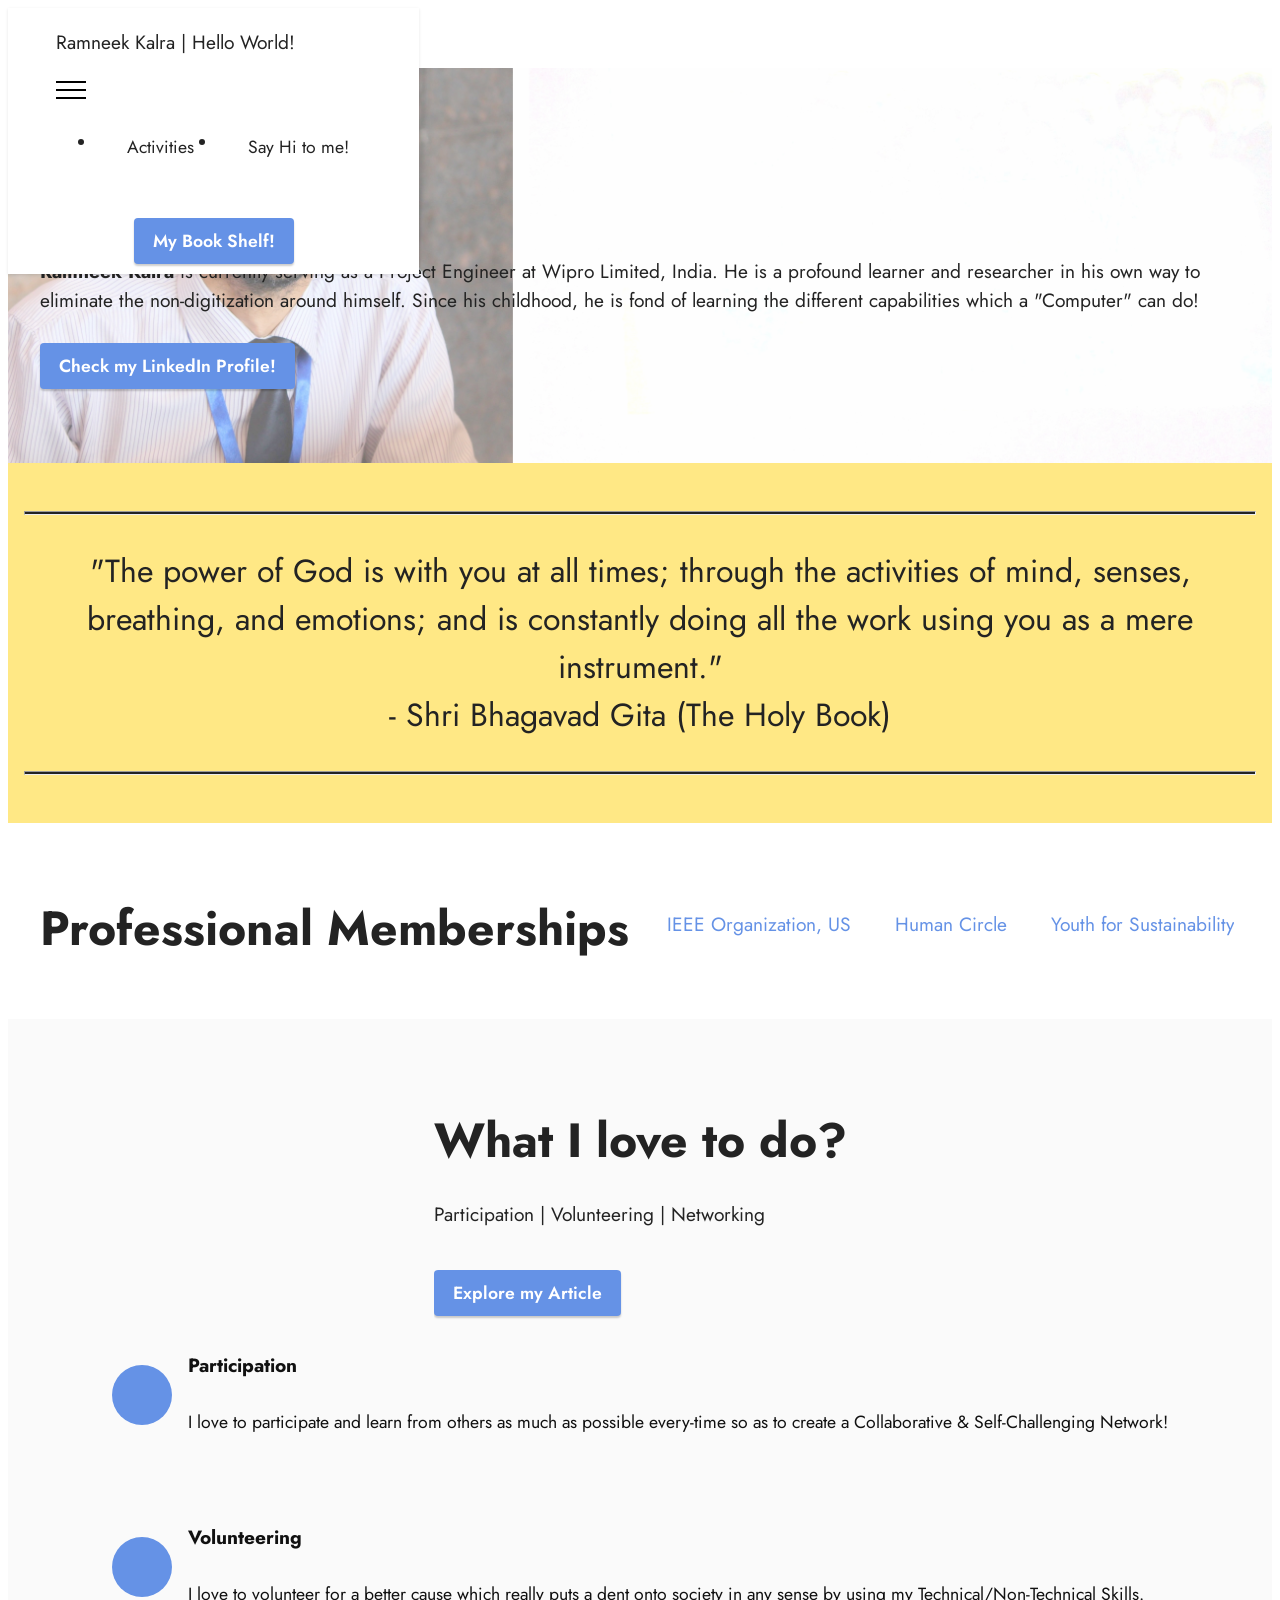
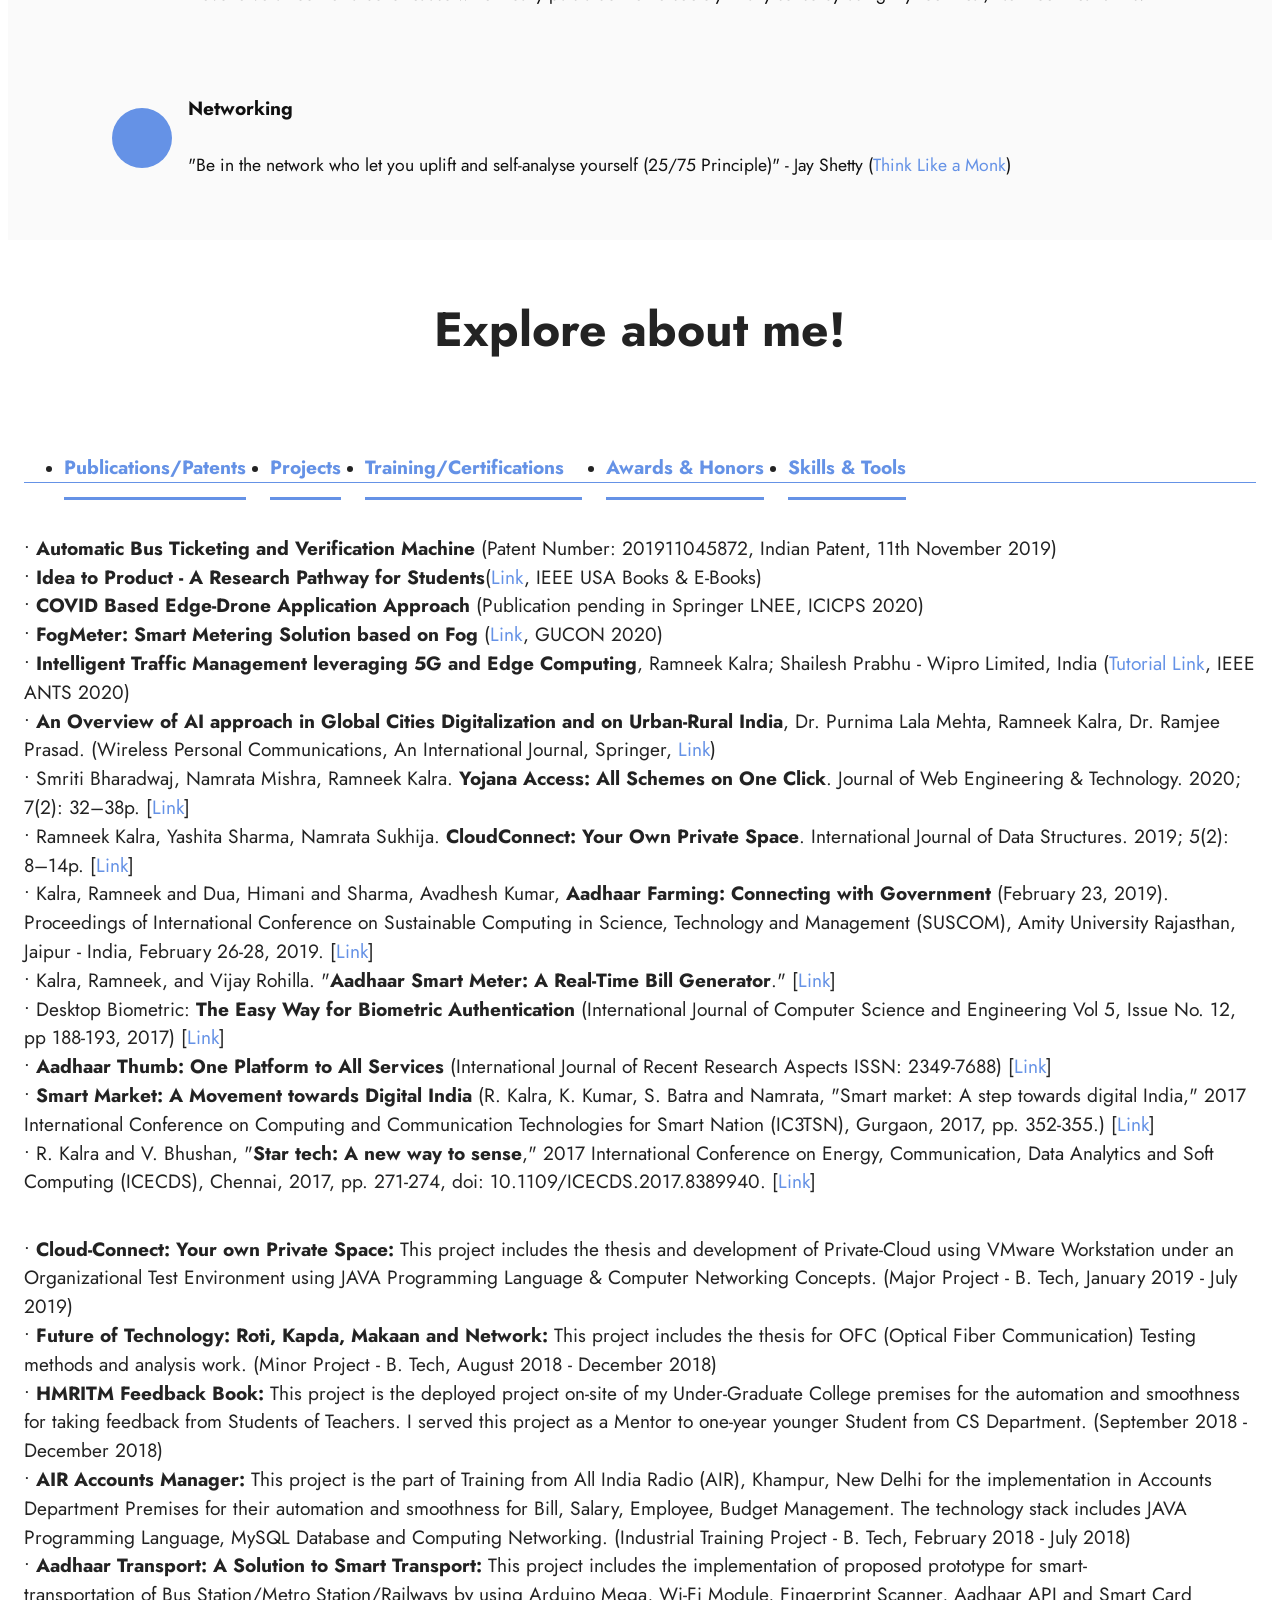
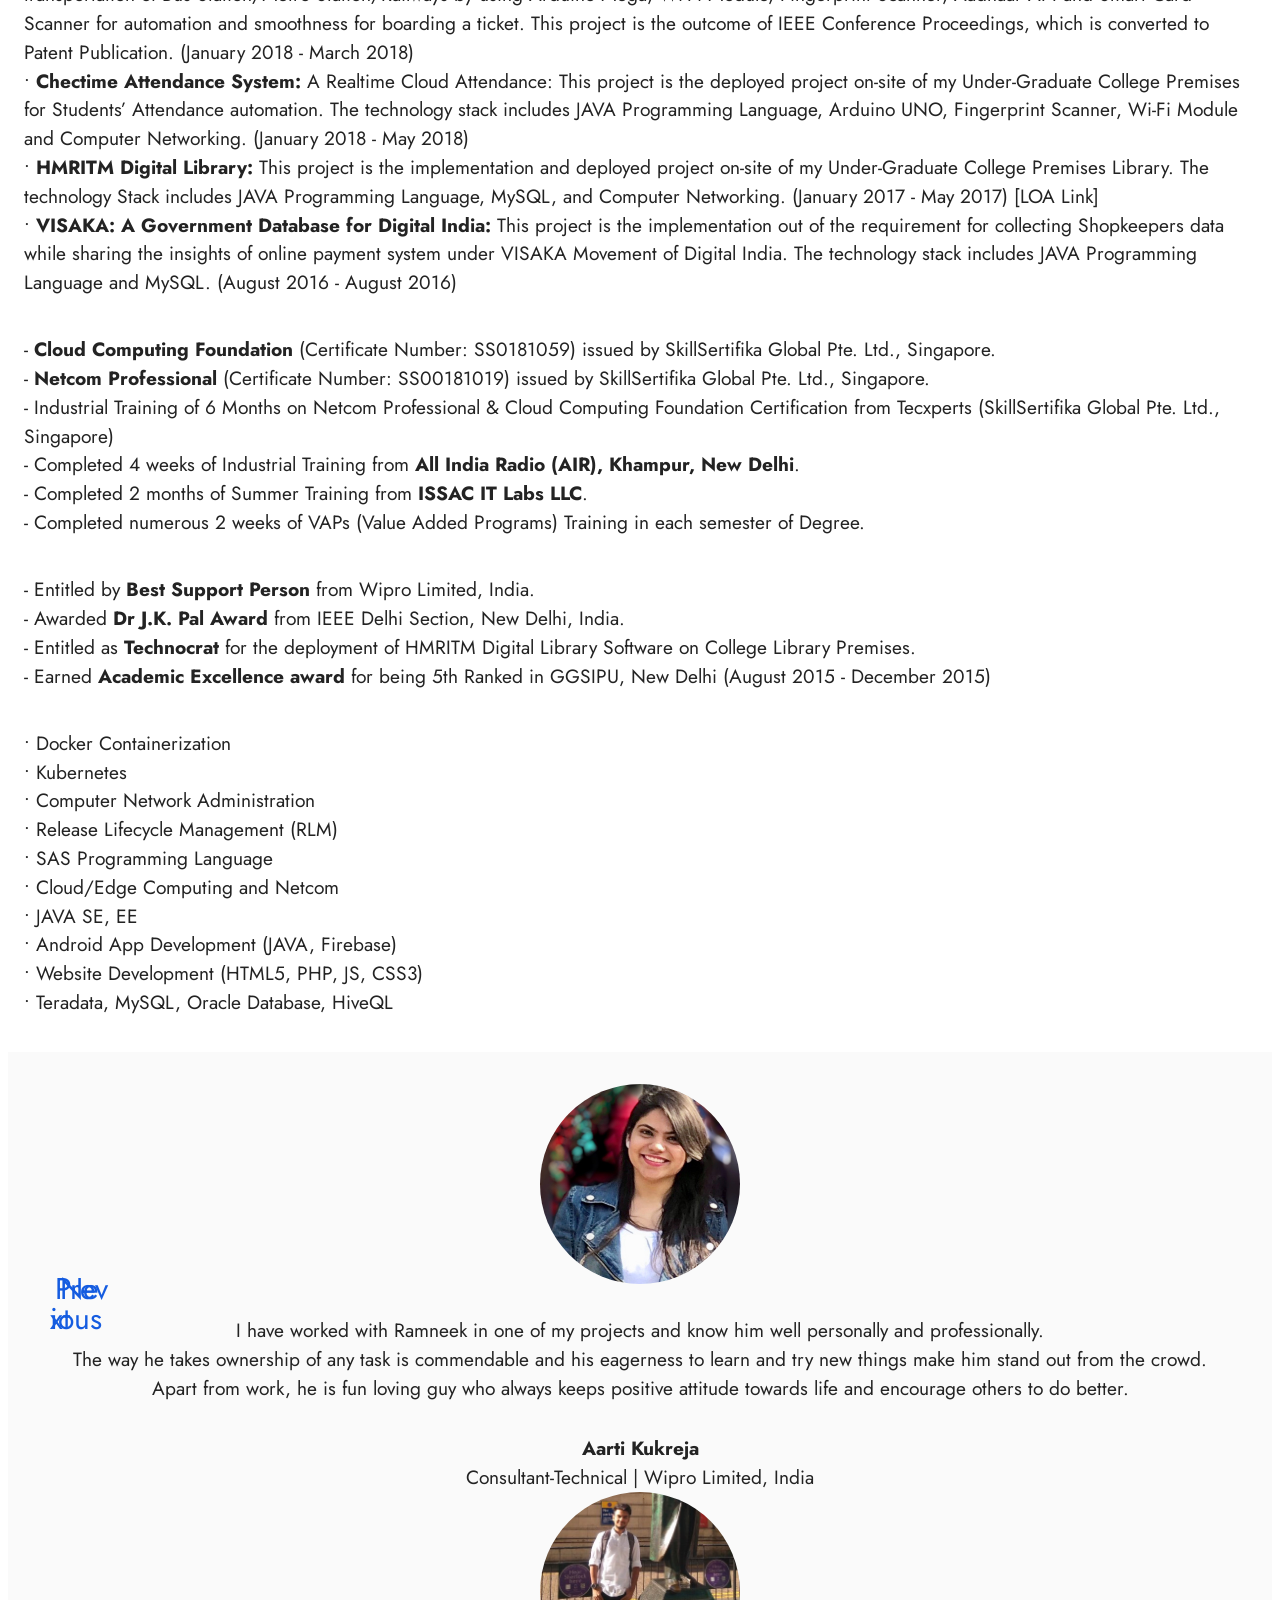
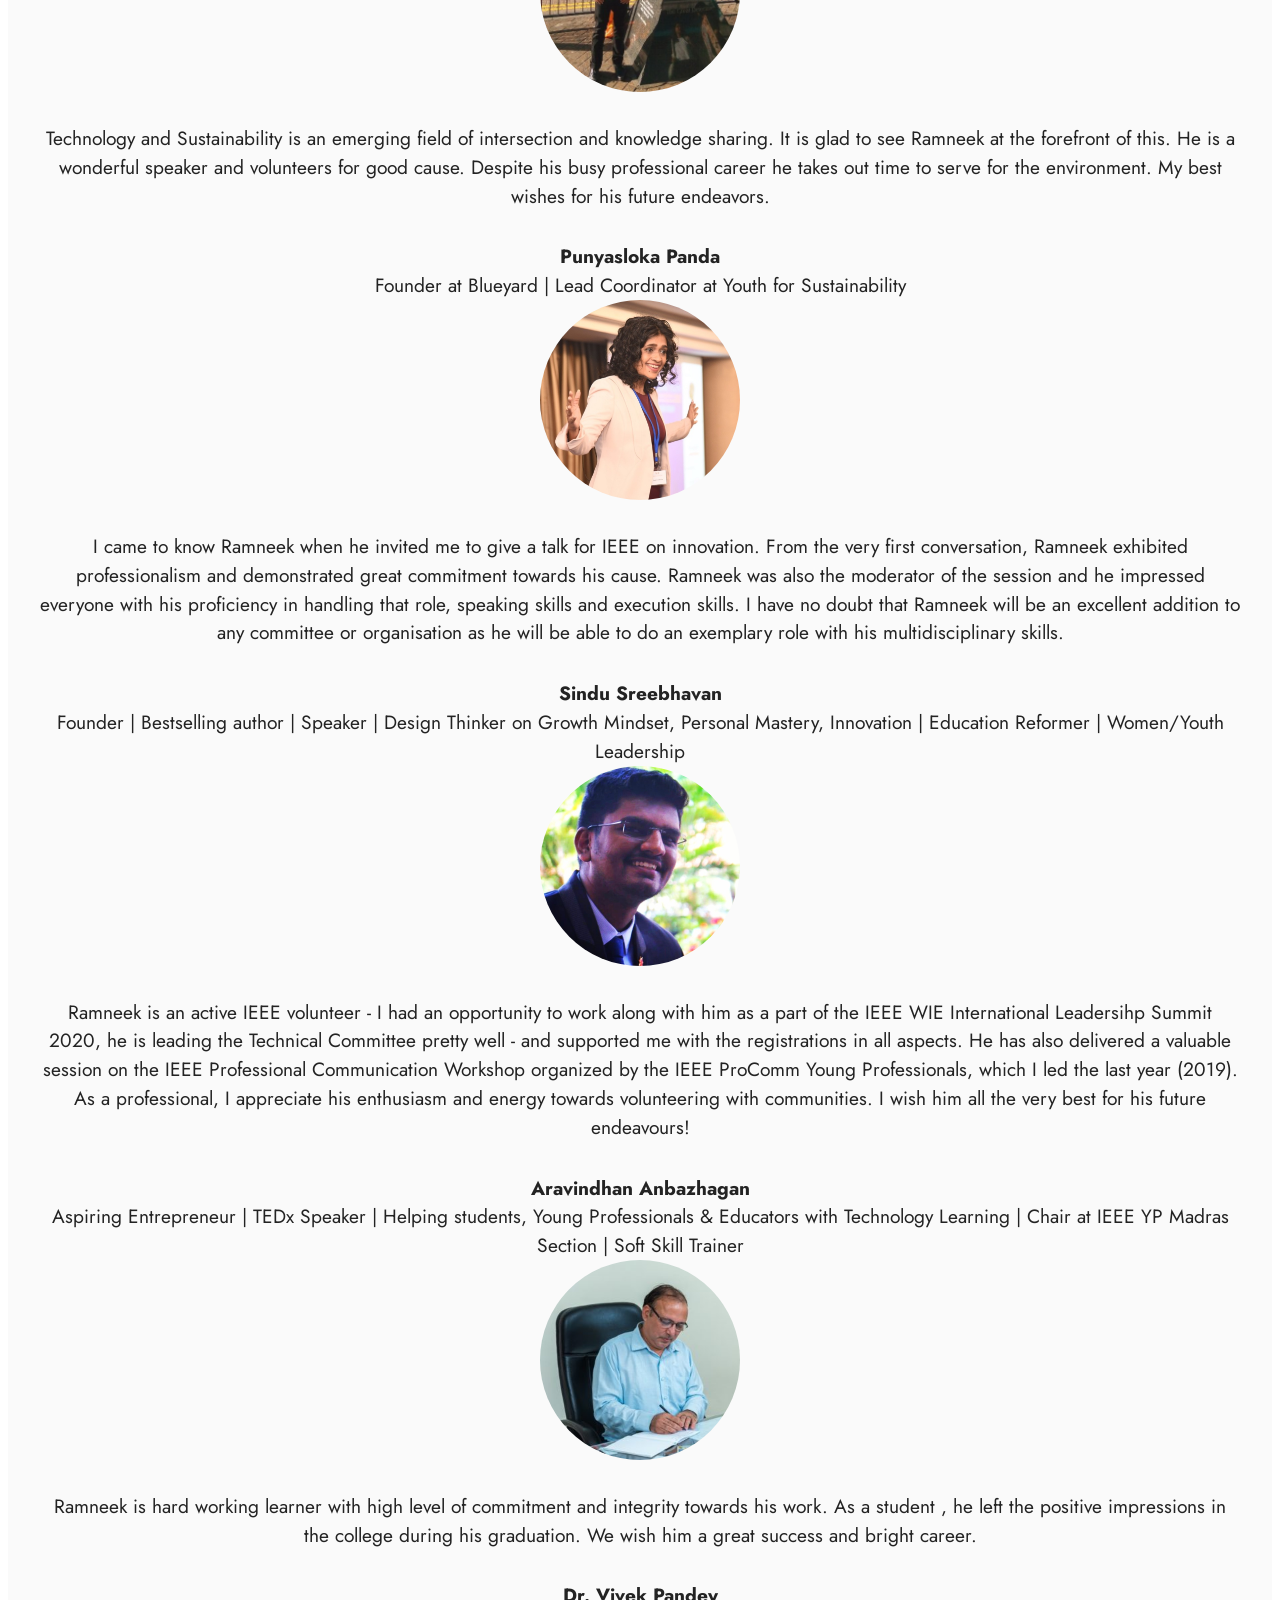
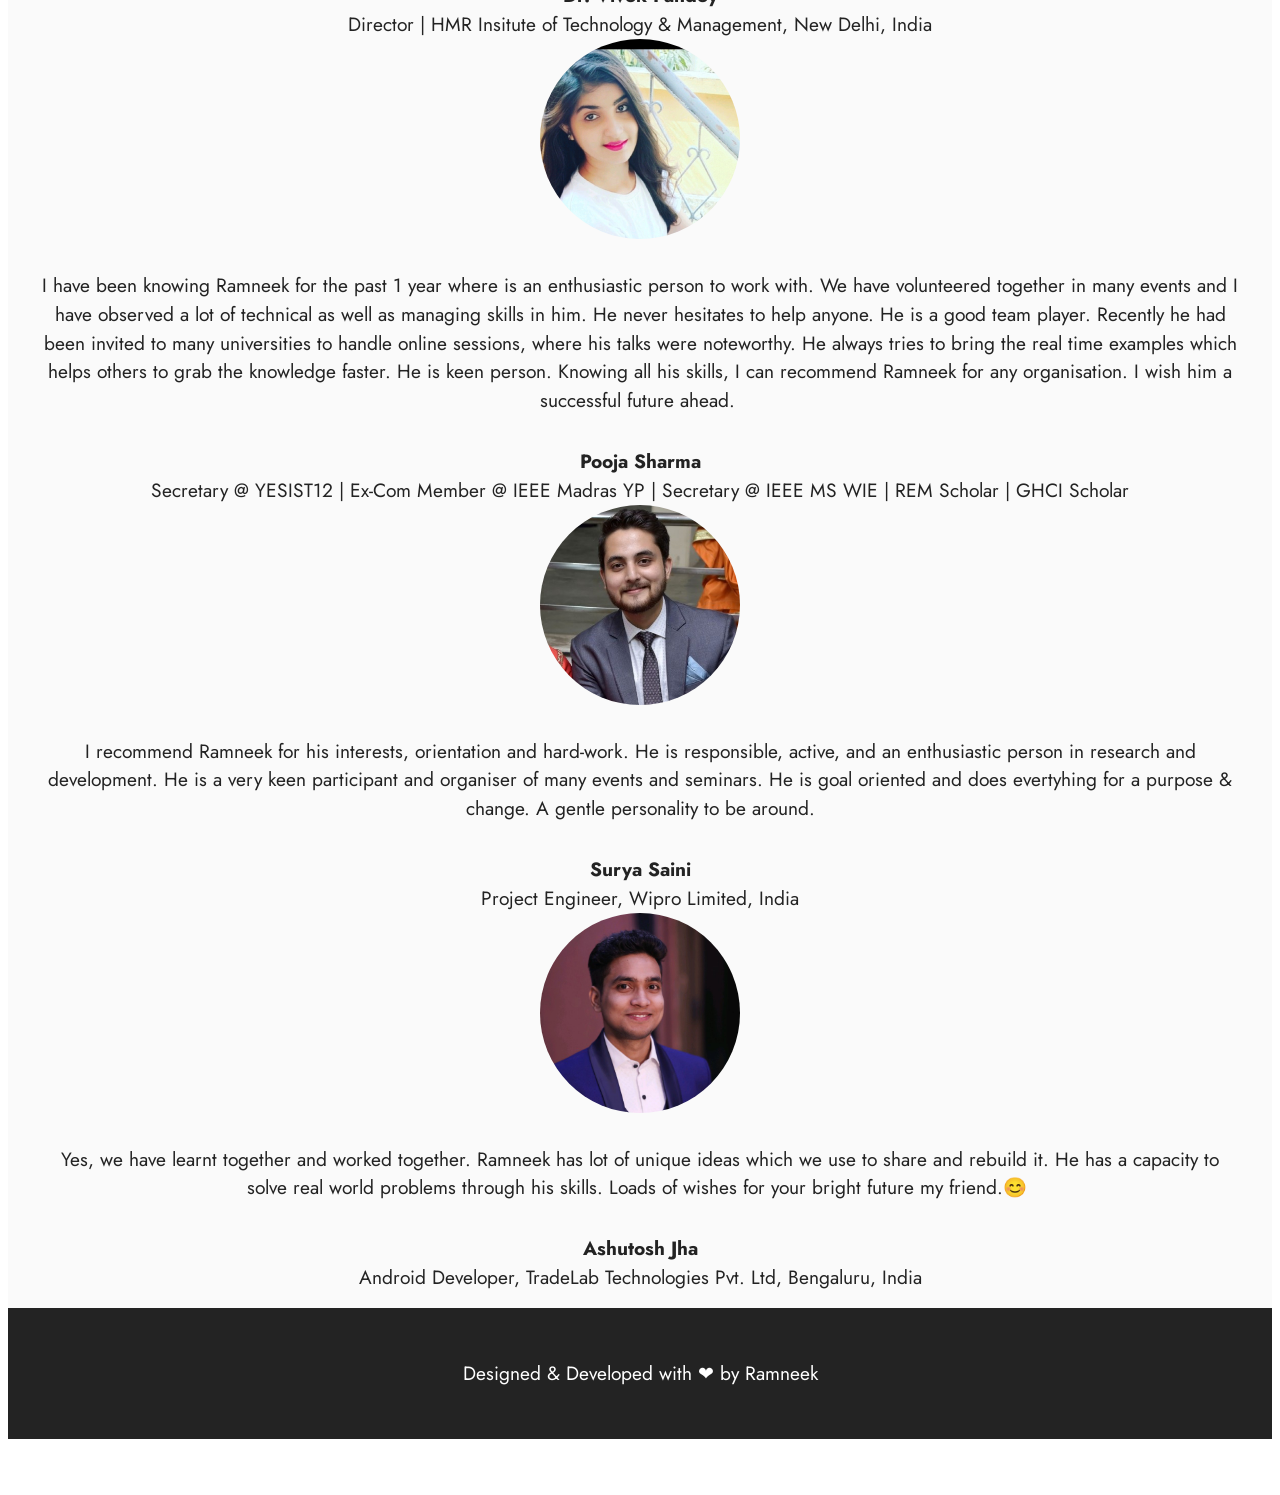
==== index.html @ 6b4801e0 "Update index.html" ====
<!DOCTYPE html>
<html  >
<head>
  
  <meta charset="UTF-8">
  <meta http-equiv="X-UA-Compatible" content="IE=edge">
  <meta name="viewport" content="width=device-width, initial-scale=1, minimum-scale=1">
  <meta name="description" content="">
  <meta name="google-site-verification" content="-KyfnkxHYBSArJayDMuJ28Iy94hym5pFgGaiD1J3RGA" />
  
  <title>Home | Ramneek Kalra</title>
  <link rel="stylesheet" href="assets/web/assets/mobirise-icons2/mobirise2.css">
  <link rel="stylesheet" href="assets/web/assets/mobirise-icons-bold/mobirise-icons-bold.css">
  <link rel="stylesheet" href="assets/tether/tether.min.css">
  <link rel="stylesheet" href="assets/bootstrap/css/bootstrap.min.css">
  <link rel="stylesheet" href="assets/bootstrap/css/bootstrap-grid.min.css">
  <link rel="stylesheet" href="assets/bootstrap/css/bootstrap-reboot.min.css">
  <link rel="stylesheet" href="assets/dropdown/css/style.css">
  <link rel="stylesheet" href="assets/socicon/css/styles.css">
  <link rel="stylesheet" href="assets/theme/css/style.css">
  <link rel="preload" as="style" href="assets/mobirise/css/mbr-additional.css">
  <link rel="stylesheet" href="assets/mobirise/css/mbr-additional.css" type="text/css">
<script async src="https://www.googletagmanager.com/gtag/js?id=UA-88380157-2"></script>
<script>
  window.dataLayer = window.dataLayer || [];
  function gtag(){dataLayer.push(arguments);}
  gtag('js', new Date());

  gtag('config', 'UA-88380157-2');
</script>
  </head>
  <script type="application/ld+json">
    {
        "@context": "http://schema.org",
        "@type": "Organization",
        "name": "Home | Ramneek Kalra",
        "startDate": "2020-12-01",
        "logo": "",
        "url": "https://ramneek-kalra.github.io/ramneek-kalra/",
        "location": {
            "@type": "Place",
            "name": "Sonipat, Haryana",
            "address": {
                "@type": "PostalAddress",
                "streetAddress": "Sonipat",
                "addressLocality": "Sonipat",
                "postalCode": "131001",  
                "addressCountry": "IN"
            }
        },
        "image": [""],
        "description": "Hello World! This is my personal website which provides you my whole profile details. Explore now.",
        "endDate": ""
    }
    </script>

    <script type="application/ld+json">
        {
            "@context": "http://schema.org",
            "@type": "WebSite",
            "name": "Ramneek Kalra",
            "url": "https://ramneek-kalra.github.io/ramneek-kalra/",
            "potentialAction": {
                "@type": "SearchAction",
                "target": "https://ramneek-kalra.github.io/ramneek-kalra/s/results?q={search_term_string}",
                "query-input": "required name=search_term_string"
            }
        }
    </script>

    <script type="application/ld+json">
    {
        "@context": "http://schema.org",
        "@type": "BreadcrumbList",
        "itemListElement": 
        [
            {
                "@type": "ListItem",
                "position": 1,
                "item": {
                    "@id": "https://ramneek-kalra.github.io/ramneek-kalra/",
                    "name": "Home | Ramneek Kalra"
                }
            }
            }
        ]
    }
    </script>


    
    <meta property="og:title" content="Home | Ramneek Kalra">
    <meta property="og:url" content="https://ramneek-kalra.github.io/ramneek-kalra/">
    <meta property="og:image:width" content="1200">
    <meta property="og:image:height" content="675">
    <meta property="og:locale" content="en">
<body oncontextmenu="return false;" onload="typeWriter()">
  
  <section class="menu menu2 cid-sdXJYPYBCK" once="menu" id="menu2-0">
    <nav class="navbar navbar-dropdown navbar-fixed-top navbar-expand-lg">
        <div class="container-fluid">
            <div class="navbar-brand">
                
                <span class="navbar-caption-wrap">
                    <a class="navbar-caption text-black display-7" href="index.html">
                    Ramneek Kalra | Hello World!
                    </a>
                </span>
            </div>
            <button class="navbar-toggler" type="button" data-toggle="collapse" data-target="#navbarSupportedContent" aria-controls="navbarNavAltMarkup" aria-expanded="false" aria-label="Toggle navigation">
                <div class="hamburger">
                    <span></span>
                    <span></span>
                    <span></span>
                    <span></span>
                </div>
            </button>
            <div class="collapse navbar-collapse" id="navbarSupportedContent">
                <ul class="navbar-nav nav-dropdown" data-app-modern-menu="true">
                    <li class="nav-item"><a class="nav-link link text-black text-primary display-4" href="activities.html"><span class="mobi-mbri mobi-mbri-features mbr-iconfont mbr-iconfont-btn"></span>Activities</a>
                    <li class="nav-item">
                        <a class="nav-link link text-black text-primary display-4" href="mailto:ramneek.kalra@ieee.org">
                        <span class="socicon socicon-mail mbr-iconfont mbr-iconfont-btn"></span>Say Hi to me!
                        </a>
                    </li>
                </ul>
                
                <div class="navbar-buttons mbr-section-btn"><a class="btn btn-primary display-4" href="bookShelf.html">
                        My Book Shelf!</a></div>
            </div>
        </div>
    </nav>
</section>

<section class="header1 cid-sdXLLEaqYS mbr-parallax-background" id="header1-1">
    <div class="mbr-overlay" style="opacity: 0.3; background-color: rgb(250, 250, 250);"></div>

    <div class="container-fluid">
        <div class="row justify-content-end">
            <div class="col-12 col-lg-7">
                <h1 class="mbr-section-title mbr-fonts-style mb-3 display-1" id="hello_greet"><strong>Hello World!</strong></h1>
                <p class="mbr-text mbr-fonts-style display-7 text-justify"><strong>
                    Ramneek Kalra</strong> is currently serving as a Project Engineer at Wipro Limited, India. He is a profound learner and researcher in his own way to eliminate the non-digitization around himself. Since his childhood, he is fond of learning the different capabilities which a "Computer" can do!</p>
                <div class="mbr-section-btn mt-3"><a class="btn btn-primary display-4" href="https://www.linkedin.com/in/ramneekkalra/" target="_blank">Check my LinkedIn Profile!</a></div>
            </div>
        </div>
    </div>
</section>

<section class="content6 cid-sdXVRKOoZS" id="content6-5">
    
    <div class="container">
        <div class="row justify-content-center">
            <div class="col-md-12 col-lg-10">
                <hr class="line">
                <p class="mbr-text align-center mbr-fonts-style my-4 display-5">"The power of God is with you at all times; through the activities of mind, senses, breathing, and emotions; and is constantly doing all the work using you as a mere instrument."<br>- Shri Bhagavad Gita (The Holy Book)</p>
                <hr class="line">
            </div>
        </div>
    </div>
</section>

<section class="features13 cid-sdXSBdZkaF" id="features14-2">
    <div class="container-fluid">
        <div class="row">
            <div class="col-12">
                <h3 class="mbr-section-title align-center mb-4 mbr-fonts-style display-2"><strong>Professional Memberships</strong></h3>
            </div>
            <div class="card col-12 col-md-4 col-lg-2 p-3">
                <div class="card-wrapper">
                    <div class="card-box align-center">
                        <span class="mbr-iconfont mobi-mbri-globe-2 mobi-mbri"></span>
                        <h4 class="card-title align-center mbr-black mbr-fonts-style display-7">
                            <strong><a href="https://www.ieee.org/about/at-a-glance.html" class="text-primary" target="_blank">IEEE Organization, US</a></strong></h4>
                    </div>
                </div>
            </div>
            <div class="card p-3 col-12 col-md-4 col-lg-2">
                <div class="card-wrapper">
                    <div class="card-box align-center">
                        <span class="mbr-iconfont mobi-mbri-users mobi-mbri"></span>
                        <h4 class="card-title align-center mbr-black mbr-fonts-style display-7"><strong><a href="http://humancircle.in/" class="text-primary" target="_blank">Human Circle</a></strong></h4>
                    </div>
                </div>
            </div>
            <div class="card p-3 col-12 col-md-4 col-lg-2">
                <div class="card-wrapper">
                    <div class="card-box align-center">
                        <span class="mbr-iconfont mbrib-update"></span>
                        <h4 class="card-title align-center mbr-black mbr-fonts-style display-7">
                            <strong><a href="http://youthforsustainability.in/" class="text-primary" target="_blank">Youth for Sustainability</a></strong></h4>
                    </div>
                </div>
            </div>
        </div>
    </div>
</section>

<section class="features12 cid-sdXU8sLvC1" id="features13-4">
    <div class="container-fluid">
        <div class="row justify-content-center">
            <div class="col-12 col-lg-6">
                <div class="card-wrapper">
                    <div class="card-box align-left">
                        <h4 class="card-title mbr-fonts-style mb-4 display-2"><strong>What I love to do?</strong></h4>
                        <p class="mbr-text mbr-fonts-style mb-4 display-7">Participation | Volunteering | Networking</p>
                        <div class="mbr-section-btn"><a class="btn btn-primary display-4" href="https://www.linkedin.com/pulse/pvn-model-three-buzzwords-ieee-ramneek-d-kalra/" target="_blank">Explore my Article</a></div>
                    </div>
                </div>
            </div>
            <div class="col-12 col-lg-6">
                <div class="item mbr-flex">
                    <div class="icon-box">
                        <span class="mbr-iconfont mobi-mbri-idea mobi-mbri"></span>
                    </div>
                    <div class="text-box">
                        <h4 class="icon-title mbr-black mbr-fonts-style display-7">
                            <strong>Participation</strong></h4>
                        <h5 class="icon-text mbr-black mbr-fonts-style display-4">I love to participate and learn from others as much as possible every-time so as to create a Collaborative &amp; Self-Challenging Network!</h5>
                    </div>
                </div>
                <div class="item mbr-flex">
                    <div class="icon-box">
                        <span class="mbr-iconfont mobi-mbri-users mobi-mbri"></span>
                    </div>
                    <div class="text-box">
                        <h4 class="icon-title mbr-black mbr-fonts-style display-7">
                            <strong>Volunteering</strong></h4>
                        <h5 class="icon-text mbr-black mbr-fonts-style display-4">I love to volunteer for a better cause which really puts a dent onto society in any sense by using my Technical/Non-Technical Skills.</h5>
                    </div>
                </div>
                <div class="item mbr-flex">
                    <div class="icon-box">
                        <span class="mbr-iconfont mobi-mbri-globe-2 mobi-mbri"></span>
                    </div>
                    <div class="text-box">
                        <h4 class="icon-title mbr-black mbr-fonts-style display-7">
                            <strong>Networking</strong></h4>
                        <h5 class="icon-text mbr-black mbr-fonts-style display-4">"Be in the network who let you uplift and self-analyse yourself (25/75 Principle)" - Jay Shetty (<a href="https://thinklikeamonkbook.com/" class="text-primary" target="_blank">Think Like a Monk</a>)</h5>
                    </div>
                </div>
            </div>
        </div>
    </div>
  </section>
<section class="tabs content18 cid-sdXXQR4nzj" id="tabs1-6">
    <div class="container">
        <div class="row justify-content-center">
            <div class="col-12 col-md-12">
                <h3 class="mbr-section-title mb-0 mbr-fonts-style display-2">
                    <strong>Explore about me!</strong></h3>
                
            </div>
        </div>
        <div class="row justify-content-center mt-4">
            <div class="col-12 col-md-12">
                <ul class="nav nav-tabs mb-4" role="tablist">
                    <li class="nav-item first mbr-fonts-style"><a class="nav-link mbr-fonts-style show active display-7" role="tab" data-toggle="tab" href="#tabs1-6_tab0" aria-selected="true"><strong>Publications/Patents</strong></a></li>
                    <li class="nav-item"><a class="nav-link mbr-fonts-style active display-7" role="tab" data-toggle="tab" href="#tabs1-6_tab1" aria-selected="true"><strong>Projects</strong>
                        </a></li>
                    <li class="nav-item"><a class="nav-link mbr-fonts-style active display-7" role="tab" data-toggle="tab" href="#tabs1-6_tab2" aria-selected="true"><strong>Training/Certifications</strong>&nbsp; &nbsp;</a></li>
                    <li class="nav-item"><a class="nav-link mbr-fonts-style active display-7" role="tab" data-toggle="tab" href="#tabs1-6_tab3" aria-selected="true"><strong>Awards &amp; Honors</strong></a></li>
                    <li class="nav-item"><a class="nav-link mbr-fonts-style active display-7" role="tab" data-toggle="tab" href="#tabs1-6_tab4" aria-selected="true"><strong>Skills &amp; Tools</strong></a></li>
                    
                </ul>
                <div class="tab-content">
                    <div id="tab1" class="tab-pane in active" role="tabpanel">
                        <div class="row">
                            <div class="col-md-12">
                                <p class="mbr-text mbr-fonts-style display-7 text-justify">• <strong>Automatic Bus Ticketing and Verification Machine</strong> (Patent Number: 201911045872, Indian Patent, 11th November 2019)
                                  <br>• <strong>Idea to Product - A Research Pathway for Students</strong>(<a href="https://ieeexplore.ieee.org/document/9292488" target="_blank">Link</a>, IEEE USA Books & E-Books)
                                  <br>• <strong>COVID Based Edge-Drone Application Approach</strong> (Publication pending in Springer LNEE, ICICPS 2020)
<br>• <strong>FogMeter: Smart Metering Solution based on Fog</strong> (<a href="https://ieeexplore.ieee.org/document/9231101" target="_blank">Link</a>, GUCON 2020)
<br>• <strong>Intelligent Traffic Management leveraging 5G and Edge Computing</strong>, Ramneek Kalra; Shailesh Prabhu - Wipro Limited, India (<a href="https://ants2020.ieee-comsoc-ants.org/authors/tutorials/" target="_blank">Tutorial Link</a>, IEEE ANTS 2020)
<br>• <strong>An Overview of AI approach in Global Cities Digitalization and on Urban-Rural India</strong>, Dr. Purnima Lala Mehta, Ramneek Kalra, Dr. Ramjee Prasad. (Wireless Personal Communications, An International Journal, Springer, <a href="https://link.springer.com/article/10.1007/s11277-020-08014-6" target="_blank">Link</a>)
<br>• Smriti Bharadwaj, Namrata Mishra, Ramneek Kalra. <strong>Yojana Access: All Schemes on One Click</strong>. Journal of Web Engineering &amp; Technology. 2020; 7(2): 32–38p. [<a href="http://computers.stmjournals.com/index.php?journal=JoWET&page=article&op=view&path%5B%5D=2515" target="_blank">Link</a>]
<br>• Ramneek Kalra, Yashita Sharma, Namrata Sukhija. <strong>CloudConnect: Your Own Private Space</strong>. International Journal of Data Structures. 2019; 5(2): 8–14p. [<a href="http://computers.journalspub.info/index.php?journal=JDSA&page=article&op=view&path%5B%5D=546" target="_blank">Link</a>]
<br>• Kalra, Ramneek and Dua, Himani and Sharma, Avadhesh Kumar, <strong>Aadhaar Farming: Connecting with Government</strong> (February 23, 2019). Proceedings of International Conference on Sustainable Computing in Science, Technology and Management (SUSCOM), Amity University Rajasthan, Jaipur - India, February 26-28, 2019. [<a href="https://papers.ssrn.com/sol3/papers.cfm?abstract_id=3349265" target="_blank">Link</a>]
<br>• Kalra, Ramneek, and Vijay Rohilla. "<strong>Aadhaar Smart Meter: A Real-Time Bill Generator</strong>." [<a href="http://www.iitmjanakpuri.com/iitmjournal/data/2019_Vol10_No1_it3.pdf" target="_blank">Link</a>]
<br>• Desktop Biometric: <strong>The Easy Way for Biometric Authentication</strong> (International Journal of Computer Science and Engineering Vol 5, Issue No. 12, pp 188-193, 2017) [<a href="https://www.ijcseonline.org/pdf_paper_view.php?paper_id=1600&29-IJCSE-02699.pdf" target="_blank">Link</a>]
<br>• <strong>Aadhaar Thumb: One Platform to All Services</strong> (International Journal of Recent Research Aspects ISSN: 2349-7688) [<a href="http://www.ijrra.net/Vol5issue1/IJRRA-05-01-03.pdf" target="_blank">Link</a>]
<br>• <strong>Smart Market: A Movement towards Digital India</strong> (R. Kalra, K. Kumar, S. Batra and Namrata, "Smart market: A step towards digital India," 2017 International Conference on Computing and Communication Technologies for Smart Nation (IC3TSN), Gurgaon, 2017, pp. 352-355.) [<a href="https://ieeexplore.ieee.org/document/8284504/" target="_blank">Link</a>]
<br>• R. Kalra and V. Bhushan, "<strong>Star tech: A new way to sense</strong>," 2017 International Conference on Energy, Communication, Data Analytics and Soft Computing (ICECDS), Chennai, 2017, pp. 271-274, doi: 10.1109/ICECDS.2017.8389940. [<a href="https://ieeexplore.ieee.org/document/8389940" target="_blank">Link</a>]</p>
                            </div>
                        </div>
                    </div>
                    <div id="tab2" class="tab-pane" role="tabpanel">
                        <div class="row">
                            <div class="col-md-12">
                                <p class="mbr-text mbr-fonts-style display-7 text-justify">• <strong>Cloud-Connect: Your own Private Space:</strong> This project includes the thesis and development of Private-Cloud using VMware Workstation under an Organizational Test Environment using JAVA Programming Language &amp; Computer Networking Concepts. (Major Project - B. Tech, January 2019 - July 2019)
<br>• <strong>Future of Technology: Roti, Kapda, Makaan and Network:</strong> This project includes the thesis for OFC (Optical Fiber Communication) Testing methods and analysis work. (Minor Project - B. Tech, August 2018 - December 2018)
<br>• <strong>HMRITM Feedback Book:</strong> This project is the deployed project on-site of my Under-Graduate College premises for the automation and smoothness for taking feedback from Students of Teachers. I served this project as a Mentor to one-year younger Student from CS Department. (September 2018 - December 2018)
<br>• <strong>AIR Accounts Manager:</strong> This project is the part of Training from All India Radio (AIR), Khampur, New Delhi for the implementation in Accounts Department Premises for their automation and smoothness for Bill, Salary, Employee, Budget Management. The technology stack includes JAVA Programming Language, MySQL Database and Computing Networking. (Industrial Training Project - B. Tech, February 2018 - July 2018)
<br>• <strong>Aadhaar Transport: A Solution to Smart Transport:</strong> This project includes the implementation of proposed prototype for smart-
<br>transportation of Bus Station/Metro Station/Railways by using Arduino Mega, Wi-Fi Module, Fingerprint Scanner, Aadhaar API and Smart Card Scanner for automation and smoothness for boarding a ticket. This project is the outcome of IEEE Conference Proceedings, which is converted to Patent Publication. (January 2018 - March 2018)
<br>• <strong>Chectime Attendance System:</strong> A Realtime Cloud Attendance: This project is the deployed project on-site of my Under-Graduate College Premises for Students’ Attendance automation. The technology stack includes JAVA Programming Language, Arduino UNO, Fingerprint Scanner, Wi-Fi Module and Computer Networking. (January 2018 - May 2018)
<br>• <strong>HMRITM Digital Library:</strong> This project is the implementation and deployed project on-site of my Under-Graduate College Premises Library. The technology Stack includes JAVA Programming Language, MySQL, and Computer Networking. (January 2017 - May 2017) [LOA Link]
<br>•<strong> VISAKA: A Government Database for Digital India:</strong> This project is the implementation out of the requirement for collecting Shopkeepers data while sharing the insights of online payment system under VISAKA Movement of Digital India. The technology stack includes JAVA Programming Language and MySQL. (August 2016 - August 2016)</p>
                            </div>
                        </div>
                    </div>
                    <div id="tab3" class="tab-pane" role="tabpanel">
                        <div class="row">
                            <div class="col-md-12">
                                <p class="mbr-text mbr-fonts-style display-7 text-justify">
                                  - <strong>Cloud Computing Foundation</strong> (Certificate Number: SS0181059) issued by SkillSertifika Global Pte. Ltd., Singapore.
<br>- <strong>Netcom Professional</strong> (Certificate Number: SS00181019) issued by SkillSertifika Global Pte. Ltd., Singapore.
<br>- Industrial Training of 6 Months on Netcom Professional &amp; Cloud Computing Foundation Certification from Tecxperts (SkillSertifika Global Pte. Ltd., Singapore)
<br>- Completed 4 weeks of Industrial Training from <strong>All India Radio (AIR), Khampur, New Delhi</strong>.
<br>- Completed 2 months of Summer Training from <strong>ISSAC IT Labs LLC</strong>.
<br>- Completed numerous 2 weeks of VAPs (Value Added Programs) Training in each semester of Degree.
<br></p>
                            </div>
                        </div>
                    </div>
                    <div id="tab4" class="tab-pane" role="tabpanel">
                        <div class="row">
                            <div class="col-md-12">
                                <p class="mbr-text mbr-fonts-style display-7 text-justify">- Entitled by <strong>Best Support Person</strong> from Wipro Limited, India. 
<br>- Awarded <strong>Dr J.K. Pal Award</strong> from IEEE Delhi Section, New Delhi, India.<br>- Entitled as <strong>Technocrat</strong> for the deployment of HMRITM Digital Library Software on College Library Premises. 
<br>- Earned <strong>Academic Excellence award</strong> for being 5th Ranked in GGSIPU, New Delhi (August 2015 - December 2015)</p>
                            </div>
                        </div>
                    </div>
                    <div id="tab5" class="tab-pane" role="tabpanel">
                        <div class="row">
                            <div class="col-md-12">
                                <p class="mbr-text mbr-fonts-style display-7">• Docker Containerization
<br>• Kubernetes
<br>• Computer Network Administration
<br>• Release Lifecycle Management (RLM)
<br>• SAS Programming Language
<br>• Cloud/Edge Computing and Netcom
<br>• JAVA SE, EE
<br>• Android App Development (JAVA, Firebase)
<br>• Website Development (HTML5, PHP, JS, CSS3)
<br>• Teradata, MySQL, Oracle Database, HiveQL</p>
                            </div>
                        </div>
                    </div>
                    
                </div>
            </div>
        </div>
    </div>
</section>

<section class="testimonails3 carousel slide testimonials-slider cid-sdY2V1VUam" data-interval="false" id="testimonials3-7">

    

    

    <div class="text-center container-fluid">
        

        <div class="carousel slide" role="listbox" data-pause="true" data-keyboard="false" data-ride="carousel" data-interval="8000">
            <div class="carousel-inner">
              
              <div class="carousel-item">
                    <div class="user col-md-8">
                        <div class="user_image">
                            <img src="assets/images/1600572399054.jpg" alt="">
                        </div>
                        <div class="user_text mb-4">
                            <p class="mbr-fonts-style display-7">I have worked with Ramneek in one of my projects and know him well personally and professionally.<br>The way he takes ownership of any task is commendable and his eagerness to learn and try new things make him stand out from the crowd.<br>
                            Apart from work, he is fun loving guy who always keeps positive attitude towards life and encourage others to do better.</p>
                        </div>
                        <div class="user_name mbr-fonts-style mb-2 display-7">
                            <strong>Aarti Kukreja</strong></div>
                        <div class="user_desk mbr-fonts-style display-7">Consultant-Technical | Wipro Limited, India</div>
                    </div>
                </div>
              
              <div class="carousel-item">
                    <div class="user col-md-8">
                        <div class="user_image">
                            <img src="assets/images/punya.jpg" alt="">
                        </div>
                        <div class="user_text mb-4">
                            <p class="mbr-fonts-style display-7">Technology and Sustainability is an emerging field of intersection and knowledge sharing. It is glad to see Ramneek at the forefront of this. He is a wonderful speaker and volunteers for good cause. Despite his busy professional career he takes out time to serve for the environment. My best wishes for his future endeavors.</p>
                        </div>
                        <div class="user_name mbr-fonts-style mb-2 display-7">
                            <strong>Punyasloka Panda</strong></div>
                        <div class="user_desk mbr-fonts-style display-7">Founder at Blueyard | Lead Coordinator at Youth for Sustainability</div>
                    </div>
                </div>
              
              <div class="carousel-item">
                    <div class="user col-md-8">
                        <div class="user_image">
                            <img src="assets/images/sindu_speaker.jpg" alt="">
                        </div>
                        <div class="user_text mb-4">
                            <p class="mbr-fonts-style display-7">I came to know Ramneek when he invited me to give a talk for IEEE on innovation. From the very first conversation, Ramneek exhibited professionalism and demonstrated great commitment towards his cause. Ramneek was also the moderator of the session and he impressed everyone with his proficiency in handling that role, speaking skills and execution skills. I have no doubt that Ramneek will be an excellent addition to any committee or organisation as he will be able to do an exemplary role with his multidisciplinary skills.</p>
                        </div>
                        <div class="user_name mbr-fonts-style mb-2 display-7">
                            <strong>Sindu Sreebhavan</strong></div>
                        <div class="user_desk mbr-fonts-style display-7">Founder | Bestselling author | Speaker | Design Thinker on Growth Mindset, Personal Mastery, Innovation | Education Reformer | Women/Youth Leadership</div>
                    </div>
                </div>
              
              <div class="carousel-item">
                    <div class="user col-md-8">
                        <div class="user_image">
                            <img src="assets/images/aravindhan_image.jpg" alt="">
                        </div>
                        <div class="user_text mb-4">
                            <p class="mbr-fonts-style display-7">Ramneek is an active IEEE volunteer - I had an opportunity to work along with him as a part of the IEEE WIE International Leadersihp Summit 2020, he is leading the Technical Committee pretty well - and supported me with the registrations in all aspects. He has also delivered a valuable session on the IEEE Professional Communication Workshop organized by the IEEE ProComm Young Professionals, which I led the last year (2019).
                              <br/>As a professional, I appreciate his enthusiasm and energy towards volunteering with communities. I wish him all the very best for his future endeavours!</p>
                        </div>
                        <div class="user_name mbr-fonts-style mb-2 display-7">
                            <strong>Aravindhan Anbazhagan</strong></div>
                        <div class="user_desk mbr-fonts-style display-7">Aspiring Entrepreneur | TEDx Speaker | Helping students, Young Professionals & Educators with Technology Learning | Chair at IEEE YP Madras Section | Soft Skill Trainer</div>
                    </div>
                </div>
              
                <div class="carousel-item">
                    <div class="user col-md-8">
                        <div class="user_image">
                            <img src="assets/images/pandey_sir_pic.jpg" alt="">
                        </div>
                        <div class="user_text mb-4">
                            <p class="mbr-fonts-style display-7">Ramneek is hard working learner with high level of commitment and integrity towards his work. As a student , he left the positive impressions in the college during his graduation. We wish him a great success and bright career.</p>
                        </div>
                        <div class="user_name mbr-fonts-style mb-2 display-7">
                            <strong>Dr. Vivek Pandey</strong></div>
                        <div class="user_desk mbr-fonts-style display-7">Director | HMR Insitute of Technology & Management, New Delhi, India</div>
                    </div>
                </div>
              
            <div class="carousel-item">
                    <div class="user col-md-8">
                        <div class="user_image">
                            <img src="assets/images/0.jpg" alt="">
                        </div>
                        <div class="user_text mb-4">
                            <p class="mbr-fonts-style display-7">I have been knowing Ramneek for the past 1 year where is an enthusiastic person to work with. We have volunteered together in many events and I have observed a lot of technical as well as managing skills in him. He never hesitates to help anyone. He is a good team player.
Recently he had been invited to many universities to handle online sessions, where his talks were noteworthy. He always tries to bring the real time examples which helps others to grab the knowledge faster. He is keen person. Knowing all his skills, I can recommend Ramneek for any organisation. I wish him a successful future ahead.&nbsp;</p>
                        </div>
                        <div class="user_name mbr-fonts-style mb-2 display-7">
                            <strong>Pooja Sharma</strong></div>
                        <div class="user_desk mbr-fonts-style display-7">Secretary @ YESIST12 | Ex-Com Member @ IEEE Madras YP | Secretary @ IEEE MS WIE | REM Scholar | GHCI Scholar</div>
                    </div>
                </div><div class="carousel-item">
                    <div class="user col-md-8">
                        <div class="user_image">
                            <img src="assets/images/0-1.jpg" alt="">
                        </div>
                        <div class="user_text mb-4">
                            <p class="mbr-fonts-style display-7">I recommend Ramneek for his interests, orientation and hard-work. He is responsible, active, and an enthusiastic person in research and development. He is a very keen participant and organiser of many events and seminars. He is goal oriented and does evertyhing for a purpose &amp; change. A gentle personality to be around. </p>
                        </div>
                        <div class="user_name mbr-fonts-style mb-2 display-7">
                            <strong>Surya Saini</strong></div>
                        <div class="user_desk mbr-fonts-style display-7">
                            Project Engineer, Wipro Limited, India</div>
                    </div>
                </div><div class="carousel-item">
                    <div class="user col-md-8">
                        <div class="user_image">
                            <img src="assets/images/0-2.jpg" alt="">
                        </div>
                        <div class="user_text mb-4">
                            <p class="mbr-fonts-style display-7">Yes, we have learnt together and worked together. Ramneek has lot of unique ideas which we use to share and rebuild it. He has a capacity to solve real world problems through his skills. Loads of wishes for your bright future my friend.😊&nbsp;</p>
                        </div>
                        <div class="user_name mbr-fonts-style mb-2 display-7">
                            <strong>Ashutosh Jha</strong></div>
                        <div class="user_desk mbr-fonts-style display-7">
                            Android Developer, TradeLab Technologies Pvt. Ltd, Bengaluru, India</div>
                    </div>
                </div></div>

            <div class="carousel-controls">
                <a class="carousel-control-prev" role="button" data-slide="prev">
                    <span aria-hidden="true" class="mobi-mbri mobi-mbri-arrow-prev mbr-iconfont"></span>
                    <span class="sr-only">Previous</span>
                </a>

                <a class="carousel-control-next" role="button" data-slide="next">
                    <span aria-hidden="true" class="mobi-mbri mobi-mbri-arrow-next mbr-iconfont"></span>
                    <span class="sr-only">Next</span>
                </a>
            </div>
        </div>
    </div>
</section>

<section class="footer3 cid-sdY7894lIb" once="footers" id="footer3-a">

    

    <div class="mbr-overlay" style="opacity: 0.8; background-color: rgb(35, 35, 35);"></div>

    <div class="container">
        <div class="media-container-row align-center mbr-white">
            
            <div class="row social-row">
                <div class="social-list align-right pb-2">
                    
                    
                    
                    
                    
                    
                <div class="soc-item">
                        <a href="https://twitter.com/RamneekUnique" target="_blank">
                            <span class="mbr-iconfont mbr-iconfont-social socicon-twitter socicon"></span>
                        </a>
                    </div><div class="soc-item">
                        <a href="https://www.facebook.com/ramneek.unique/" target="_blank">
                            <span class="mbr-iconfont mbr-iconfont-social socicon-facebook socicon"></span>
                        </a>
                    </div><div class="soc-item">
                        <a href="https://www.linkedin.com/in/ramneekkalra/" target="_blank">
                            <span class="mbr-iconfont mbr-iconfont-social socicon-linkedin socicon"></span>
                        </a>
                    </div><div class="soc-item">
                        <a href="https://instagram.com/ramneek_unique" target="_blank">
                            <span class="mbr-iconfont mbr-iconfont-social socicon-instagram socicon"></span>
                        </a>
                    </div></div>
            </div>
            <div class="row row-copirayt">
                <p class="mbr-text mb-0 mbr-fonts-style mbr-white align-center display-7">
                    Designed &amp; Developed with ❤ by Ramneek</p>
            </div>
        </div>
    </div>
</section>
  <section style="background-color: #fff; font-family: -apple-system, BlinkMacSystemFont, 'Segoe UI', 'Roboto', 'Helvetica Neue', Arial, sans-serif; color:#aaa; font-size:12px; padding: 0; align-items: center; display: flex;">
    <a href="https://mobirise.site/v" style="flex: 1 1; height: 3rem; padding-left: 1rem;"></a></section><script src="assets/web/assets/jquery/jquery.min.js"></script>  <script src="assets/popper/popper.min.js"></script>  <script src="assets/tether/tether.min.js"></script>  <script src="assets/bootstrap/js/bootstrap.min.js"></script>  <script src="assets/smoothscroll/smooth-scroll.js"></script>  <script src="assets/dropdown/js/nav-dropdown.js"></script>  <script src="assets/dropdown/js/navbar-dropdown.js"></script>  <script src="assets/touchswipe/jquery.touch-swipe.min.js"></script>  <script src="assets/parallax/jarallax.min.js"></script>  <script src="assets/mbr-tabs/mbr-tabs.js"></script>  <script src="assets/bootstrapcarouselswipe/bootstrap-carousel-swipe.js"></script>  <script src="assets/mbr-testimonials-slider/mbr-testimonials-slider.js"></script>  <script src="assets/theme/js/script.js"></script> 
  <script src="assets/bootstrap/js/type.js"></script>
</body>
</html>
---- assets/theme/css/style.css ----
section {
  background-color: #ffffff;
}

body {
  font-style: normal;
  line-height: 1.5;
  font-weight: 400;
  color: #232323;
  position: relative;
}

section,
.container,
.container-fluid {
  position: relative;
  word-wrap: break-word;
}

a.mbr-iconfont:hover {
  text-decoration: none;
}

.article .lead p,
.article .lead ul,
.article .lead ol,
.article .lead pre,
.article .lead blockquote {
  margin-bottom: 0;
}

a {
  font-style: normal;
  font-weight: 400;
  cursor: pointer;
}

a, a:hover {
  text-decoration: none;
}

.mbr-section-title {
  font-style: normal;
  line-height: 1.3;
}

.mbr-section-subtitle {
  line-height: 1.3;
}

.mbr-text {
  font-style: normal;
  line-height: 1.7;
}

h1,
h2,
h3,
h4,
h5,
h6,
.display-1,
.display-2,
.display-4,
.display-5,
.display-7,
span,
p,
a {
  line-height: 1;
  word-break: break-word;
  word-wrap: break-word;
  font-weight: 400;
}

b,
strong {
  font-weight: bold;
}

input:-webkit-autofill, input:-webkit-autofill:hover, input:-webkit-autofill:focus, input:-webkit-autofill:active {
  -webkit-transition-delay: 9999s;
          transition-delay: 9999s;
  -webkit-transition-property: background-color, color;
  transition-property: background-color, color;
}

textarea[type="hidden"] {
  display: none;
}

section {
  background-position: 50% 50%;
  background-repeat: no-repeat;
  background-size: cover;
}

section .mbr-background-video,
section .mbr-background-video-preview {
  position: absolute;
  bottom: 0;
  left: 0;
  right: 0;
  top: 0;
}

.hidden {
  visibility: hidden;
}

.mbr-z-index20 {
  z-index: 20;
}

/*! Base colors */
.mbr-white {
  color: #ffffff;
}

.mbr-black {
  color: #111111;
}

.mbr-bg-white {
  background-color: #ffffff;
}

.mbr-bg-black {
  background-color: #000000;
}

/*! Text-aligns */
.align-left {
  text-align: left;
}

.align-center {
  text-align: center;
}

.align-right {
  text-align: right;
}

/*! Font-weight  */
.mbr-light {
  font-weight: 300;
}

.mbr-regular {
  font-weight: 400;
}

.mbr-semibold {
  font-weight: 500;
}

.mbr-bold {
  font-weight: 700;
}

/*! Media  */
.media-content {
  -ms-flex-preferred-size: 100%;
      flex-basis: 100%;
}

.media-container-row {
  display: -webkit-box;
  display: -ms-flexbox;
  display: flex;
  -webkit-box-orient: horizontal;
  -webkit-box-direction: normal;
      -ms-flex-direction: row;
          flex-direction: row;
  -ms-flex-wrap: wrap;
      flex-wrap: wrap;
  -webkit-box-pack: center;
      -ms-flex-pack: center;
          justify-content: center;
  -ms-flex-line-pack: center;
      align-content: center;
  -webkit-box-align: start;
      -ms-flex-align: start;
          align-items: start;
}

.media-container-row .media-size-item {
  width: 400px;
}

.media-container-column {
  display: -webkit-box;
  display: -ms-flexbox;
  display: flex;
  -webkit-box-orient: vertical;
  -webkit-box-direction: normal;
      -ms-flex-direction: column;
          flex-direction: column;
  -ms-flex-wrap: wrap;
      flex-wrap: wrap;
  -webkit-box-pack: center;
      -ms-flex-pack: center;
          justify-content: center;
  -ms-flex-line-pack: center;
      align-content: center;
  -webkit-box-align: stretch;
      -ms-flex-align: stretch;
          align-items: stretch;
}

.media-container-column > * {
  width: 100%;
}

@media (min-width: 992px) {
  .media-container-row {
    -ms-flex-wrap: nowrap;
        flex-wrap: nowrap;
  }
}

figure {
  margin-bottom: 0;
  overflow: hidden;
}

figure[mbr-media-size] {
  -webkit-transition: width 0.1s;
  transition: width 0.1s;
}

img,
iframe {
  display: block;
  width: 100%;
}

.card {
  background-color: transparent;
  border: none;
}

.card-box {
  width: 100%;
}

.card-img {
  text-align: center;
  -ms-flex-negative: 0;
      flex-shrink: 0;
  -webkit-flex-shrink: 0;
}

.media {
  max-width: 100%;
  margin: 0 auto;
}

.mbr-figure {
  -ms-flex-item-align: center;
      -ms-grid-row-align: center;
      align-self: center;
}

.media-container > div {
  max-width: 100%;
}

.mbr-figure img,
.card-img img {
  width: 100%;
}

@media (max-width: 991px) {
  .media-size-item {
    width: auto !important;
  }
  .media {
    width: auto;
  }
  .mbr-figure {
    width: 100% !important;
  }
}

/*! Buttons */
.mbr-section-btn {
  margin-left: -0.6rem;
  margin-right: -0.6rem;
  font-size: 0;
}

.btn {
  font-weight: 600;
  border-width: 1px;
  font-style: normal;
  margin: 0.6rem 0.6rem;
  white-space: normal;
  -webkit-transition: all 0.2s ease-in-out;
  transition: all 0.2s ease-in-out;
  display: -webkit-inline-box;
  display: -ms-inline-flexbox;
  display: inline-flex;
  -webkit-box-align: center;
      -ms-flex-align: center;
          align-items: center;
  -webkit-box-pack: center;
      -ms-flex-pack: center;
          justify-content: center;
  word-break: break-word;
}

.btn-sm {
  font-weight: 600;
  letter-spacing: 0px;
  -webkit-transition: all 0.3s ease-in-out;
  transition: all 0.3s ease-in-out;
}

.btn-md {
  font-weight: 600;
  letter-spacing: 0px;
  -webkit-transition: all 0.3s ease-in-out;
  transition: all 0.3s ease-in-out;
}

.btn-lg {
  font-weight: 600;
  letter-spacing: 0px;
  -webkit-transition: all 0.3s ease-in-out;
  transition: all 0.3s ease-in-out;
}

.btn-form {
  margin: 0;
}

.btn-form:hover {
  cursor: pointer;
}

nav .mbr-section-btn {
  margin-left: 0rem;
  margin-right: 0rem;
}

/*! Btn icon margin */
.btn .mbr-iconfont,
.btn.btn-sm .mbr-iconfont {
  -webkit-box-ordinal-group: 2;
      -ms-flex-order: 1;
          order: 1;
  cursor: pointer;
  margin-left: 0.5rem;
  vertical-align: sub;
}

.btn.btn-md .mbr-iconfont,
.btn.btn-md .mbr-iconfont {
  margin-left: 0.8rem;
}

.mbr-regular {
  font-weight: 400;
}

.mbr-semibold {
  font-weight: 500;
}

.mbr-bold {
  font-weight: 700;
}

[type="submit"] {
  -webkit-appearance: none;
}

/*! Full-screen */
.mbr-fullscreen .mbr-overlay {
  min-height: 100vh;
}

.mbr-fullscreen {
  display: -webkit-box;
  display: -ms-flexbox;
  display: flex;
  display: -moz-flex;
  display: -ms-flex;
  display: -o-flex;
  -webkit-box-align: center;
      -ms-flex-align: center;
          align-items: center;
  min-height: 100vh;
  padding-top: 3rem;
  padding-bottom: 3rem;
}

/*! Map */
.map {
  height: 25rem;
  position: relative;
}

.map iframe {
  width: 100%;
  height: 100%;
}

/*! Scroll to top arrow */
.mbr-arrow-up {
  bottom: 25px;
  right: 90px;
  position: fixed;
  text-align: right;
  z-index: 5000;
  color: #ffffff;
  font-size: 22px;
}

.mbr-arrow-up a {
  background: rgba(0, 0, 0, 0.2);
  border-radius: 50%;
  color: #fff;
  display: inline-block;
  height: 60px;
  width: 60px;
  border: 2px solid #fff;
  outline-style: none !important;
  position: relative;
  text-decoration: none;
  -webkit-transition: all 0.3s ease-in-out;
  transition: all 0.3s ease-in-out;
  cursor: pointer;
  text-align: center;
}

.mbr-arrow-up a:hover {
  background-color: rgba(0, 0, 0, 0.4);
}

.mbr-arrow-up a i {
  line-height: 60px;
}

.mbr-arrow-up-icon {
  display: block;
  color: #fff;
}

.mbr-arrow-up-icon::before {
  content: "\203a";
  display: inline-block;
  font-family: serif;
  font-size: 22px;
  line-height: 1;
  font-style: normal;
  position: relative;
  top: 6px;
  left: -4px;
  -webkit-transform: rotate(-90deg);
          transform: rotate(-90deg);
}

/*! Arrow Down */
.mbr-arrow {
  position: absolute;
  bottom: 45px;
  left: 50%;
  width: 60px;
  height: 60px;
  cursor: pointer;
  background-color: rgba(80, 80, 80, 0.5);
  border-radius: 50%;
  -webkit-transform: translateX(-50%);
          transform: translateX(-50%);
}

@media (max-width: 767px) {
  .mbr-arrow {
    display: none;
  }
}

.mbr-arrow > a {
  display: inline-block;
  text-decoration: none;
  outline-style: none;
  -webkit-animation: arrowdown 1.7s ease-in-out infinite;
          animation: arrowdown 1.7s ease-in-out infinite;
  color: #ffffff;
}

.mbr-arrow > a > i {
  position: absolute;
  top: -2px;
  left: 15px;
  font-size: 2rem;
}

#scrollToTop a i::before {
  content: "";
  position: absolute;
  display: block;
  border-bottom: 2.5px solid #fff;
  border-left: 2.5px solid #fff;
  width: 27.8%;
  height: 27.8%;
  left: 50%;
  top: 50%;
  -webkit-transform: rotate(135deg);
  transform: translateY(-30%) translateX(-50%) rotate(135deg);
}

@keyframes arrowdown {
  0% {
    -webkit-transform: translateY(0px);
            transform: translateY(0px);
  }
  50% {
    -webkit-transform: translateY(-5px);
            transform: translateY(-5px);
  }
  100% {
    -webkit-transform: translateY(0px);
            transform: translateY(0px);
  }
}

@-webkit-keyframes arrowdown {
  0% {
    -webkit-transform: translateY(0px);
            transform: translateY(0px);
  }
  50% {
    -webkit-transform: translateY(-5px);
            transform: translateY(-5px);
  }
  100% {
    -webkit-transform: translateY(0px);
            transform: translateY(0px);
  }
}

@media (max-width: 500px) {
  .mbr-arrow-up {
    left: 50%;
    right: auto;
  }
}

/*Gradients animation*/
@keyframes gradient-animation {
  from {
    background-position: 0% 100%;
    -webkit-animation-timing-function: ease-in-out;
            animation-timing-function: ease-in-out;
  }
  to {
    background-position: 100% 0%;
    -webkit-animation-timing-function: ease-in-out;
            animation-timing-function: ease-in-out;
  }
}

@-webkit-keyframes gradient-animation {
  from {
    background-position: 0% 100%;
    -webkit-animation-timing-function: ease-in-out;
            animation-timing-function: ease-in-out;
  }
  to {
    background-position: 100% 0%;
    -webkit-animation-timing-function: ease-in-out;
            animation-timing-function: ease-in-out;
  }
}

.bg-gradient {
  background-size: 200% 200%;
  animation: gradient-animation 5s infinite alternate;
  -webkit-animation: gradient-animation 5s infinite alternate;
}

.menu .navbar-brand {
  display: -webkit-flex;
}

.menu .navbar-brand span {
  display: -webkit-box;
  display: -ms-flexbox;
  display: flex;
  display: -webkit-flex;
}

.menu .navbar-brand .navbar-caption-wrap {
  display: -webkit-flex;
}

.menu .navbar-brand .navbar-logo img {
  display: -webkit-flex;
}

@media (min-width: 768px) and (max-width: 991px) {
  .menu .navbar-toggleable-sm .navbar-nav {
    display: -webkit-box;
    display: -ms-flexbox;
  }
}

@media (max-width: 991px) {
  .menu .navbar-collapse {
    max-height: 93.5vh;
  }
  .menu .navbar-collapse.show {
    overflow: auto;
  }
}

@media (min-width: 992px) {
  .menu .navbar-nav.nav-dropdown {
    display: -webkit-flex;
  }
  .menu .navbar-toggleable-sm .navbar-collapse {
    display: -webkit-flex !important;
  }
  .menu .collapsed .navbar-collapse {
    max-height: 93.5vh;
  }
  .menu .collapsed .navbar-collapse.show {
    overflow: auto;
  }
}

@media (max-width: 767px) {
  .menu .navbar-collapse {
    max-height: 80vh;
  }
}

.nav-link .mbr-iconfont {
  margin-right: .5rem;
}

.navbar {
  display: -webkit-flex;
  -webkit-flex-wrap: wrap;
  -webkit-align-items: center;
  -webkit-justify-content: space-between;
}

.navbar-collapse {
  -webkit-flex-basis: 100%;
  -webkit-flex-grow: 1;
  -webkit-align-items: center;
}

.nav-dropdown .link {
  padding: 0.667em 1.667em !important;
  margin: 0 !important;
}

.nav {
  display: -webkit-flex;
  -webkit-flex-wrap: wrap;
}

.row {
  display: -webkit-flex;
  -webkit-flex-wrap: wrap;
}

.justify-content-center {
  -webkit-justify-content: center;
}

.form-inline {
  display: -webkit-flex;
}

.card-wrapper {
  -webkit-flex: 1;
}

.carousel-control {
  z-index: 10;
  display: -webkit-flex;
}

.carousel-controls {
  display: -webkit-flex;
}

.media {
  display: -webkit-flex;
}

.form-group:focus {
  outline: none;
}

.jq-selectbox__select {
  padding: 7px 0;
  position: relative;
}

.jq-selectbox__dropdown {
  overflow: hidden;
  border-radius: 10px;
  position: absolute;
  top: 100%;
  left: 0 !important;
  width: 100% !important;
}

.jq-selectbox__trigger-arrow {
  right: 0;
  -webkit-transform: translateY(-50%);
          transform: translateY(-50%);
}

.jq-selectbox li {
  padding: 1.07em 0.5em;
}

input[type="range"] {
  padding-left: 0 !important;
  padding-right: 0 !important;
}

.modal-dialog,
.modal-content {
  height: 100%;
}

.modal-dialog .carousel-inner {
  height: calc(100vh - 1.75rem);
}

@media (max-width: 575px) {
  .modal-dialog .carousel-inner {
    height: calc(100vh - 1rem);
  }
}

.carousel-item {
  text-align: center;
}

.carousel-item img {
  margin: auto;
}

.navbar-toggler {
  -webkit-align-self: flex-start;
  -ms-flex-item-align: start;
  align-self: flex-start;
  padding: 0.25rem 0.75rem;
  font-size: 1.25rem;
  line-height: 1;
  background: transparent;
  border: 1px solid transparent;
  border-radius: 0.25rem;
}

.navbar-toggler:focus,
.navbar-toggler:hover {
  text-decoration: none;
}

.navbar-toggler-icon {
  display: inline-block;
  width: 1.5em;
  height: 1.5em;
  vertical-align: middle;
  content: "";
  background: no-repeat center center;
  background-size: 100% 100%;
}

.navbar-toggler-left {
  position: absolute;
  left: 1rem;
}

.navbar-toggler-right {
  position: absolute;
  right: 1rem;
}

.card-img {
  width: auto;
}

.menu .navbar.collapsed:not(.beta-menu) {
  -webkit-box-orient: vertical;
  -webkit-box-direction: normal;
      -ms-flex-direction: column;
          flex-direction: column;
}

.carousel-item.active,
.carousel-item-next,
.carousel-item-prev {
  display: -webkit-box;
  display: -ms-flexbox;
  display: flex;
}

.note-air-layout .dropup .dropdown-menu,
.note-air-layout .navbar-fixed-bottom .dropdown .dropdown-menu {
  bottom: initial !important;
}

html,
body {
  height: auto;
  min-height: 100vh;
}

.dropup .dropdown-toggle::after {
  display: none;
}

.form-asterisk {
  font-family: initial;
  position: absolute;
  top: -2px;
  font-weight: normal;
}

.form-control-label {
  position: relative;
  cursor: pointer;
  margin-bottom: 0.357em;
  padding: 0;
}

.alert {
  color: #ffffff;
  border-radius: 0;
  border: 0;
  font-size: 1.1rem;
  line-height: 1.5;
  margin-bottom: 1.875rem;
  padding: 1.25rem;
  position: relative;
  text-align: center;
}

.alert.alert-form::after {
  background-color: inherit;
  bottom: -7px;
  content: "";
  display: block;
  height: 14px;
  left: 50%;
  margin-left: -7px;
  position: absolute;
  -webkit-transform: rotate(45deg);
          transform: rotate(45deg);
  width: 14px;
}

.form-control {
  background-color: #ffffff;
  background-clip: border-box;
  color: #232323;
  line-height: 1rem !important;
  height: auto;
  padding: 0.6rem 1.2rem;
  -webkit-transition: border-color 0.25s ease 0s;
  transition: border-color 0.25s ease 0s;
  border: 1px solid transparent !important;
  border-radius: 4px;
  -webkit-box-shadow: rgba(0, 0, 0, 0.07) 0px 1px 1px 0px, rgba(0, 0, 0, 0.07) 0px 1px 3px 0px, rgba(0, 0, 0, 0.03) 0px 0px 0px 1px;
          box-shadow: rgba(0, 0, 0, 0.07) 0px 1px 1px 0px, rgba(0, 0, 0, 0.07) 0px 1px 3px 0px, rgba(0, 0, 0, 0.03) 0px 0px 0px 1px;
}

.form-active .form-control:invalid {
  border-color: red;
}

form .row {
  margin-left: -0.6rem;
  margin-right: -0.6rem;
}

form .row [class*="col"] {
  padding-left: 0.6rem;
  padding-right: 0.6rem;
}

form .mbr-section-btn {
  margin: 0;
  padding-left: 0.6rem;
  padding-right: 0.6rem;
}

form .btn {
  display: -webkit-box;
  display: -ms-flexbox;
  display: flex;
  padding: 0.6rem 1.2rem;
  margin: 0;
}

form .form-check-input {
  margin-top: .5;
}

textarea.form-control {
  line-height: 1.5rem !important;
}

.form-group {
  margin-bottom: 1.2rem;
}

.form-control,
form .btn {
  min-height: 48px;
}

.gdpr-block label span.textGDPR input[name='gdpr'] {
  top: 7px;
}

.form-control:focus {
  -webkit-box-shadow: none;
          box-shadow: none;
}

:focus {
  outline: none;
}

.mbr-overlay {
  background-color: #000;
  bottom: 0;
  left: 0;
  opacity: 0.5;
  position: absolute;
  right: 0;
  top: 0;
  z-index: 0;
  pointer-events: none;
}

blockquote {
  font-style: italic;
  padding: 3rem;
  font-size: 1.09rem;
  position: relative;
  border-left: 3px solid;
}

ul,
ol,
pre,
blockquote {
  margin-bottom: 2.3125rem;
}

.mt-4 {
  margin-top: 2rem !important;
}

.mb-4 {
  margin-bottom: 2rem !important;
}

@media (min-width: 992px) {
  .container {
    padding-left: 16px;
    padding-right: 16px;
  }
  .row {
    margin-left: -16px;
    margin-right: -16px;
  }
  .row > [class*="col"] {
    padding-left: 16px;
    padding-right: 16px;
  }
}

@media (min-width: 768px) {
  .container-fluid {
    padding-left: 32px;
    padding-right: 32px;
  }
}

@media (min-width: 768px) and (max-width: 991px) {
  .mbr-container {
    padding-left: 32px;
    padding-right: 32px;
  }
}

@media (max-width: 767px) {
  .mbr-container {
    padding-left: 16px;
    padding-right: 16px;
  }
}

.card-wrapper,
.item-wrapper {
  overflow: hidden;
}

.app-video-wrapper > img {
  opacity: 1;
}
/*# sourceMappingURL=style.css.map */.engine {
	position: absolute;
	text-indent: -2400px;
	text-align: center;
	padding: 0;
	top: 0;
	left: -2400px;
}
---- assets/mobirise/css/mbr-additional.css ----
@import url(https://fonts.googleapis.com/css?family=Jost:100,200,300,400,500,600,700,800,900,100i,200i,300i,400i,500i,600i,700i,800i,900i&display=swap);





body {
  font-family: Jost;
}
.display-1 {
  font-family: 'Jost', sans-serif;
  font-size: 4.6rem;
  line-height: 1.1;
}
.display-1 > .mbr-iconfont {
  font-size: 5.75rem;
}
.display-2 {
  font-family: 'Jost', sans-serif;
  font-size: 3rem;
  line-height: 1.1;
}
.display-2 > .mbr-iconfont {
  font-size: 3.75rem;
}
.display-4 {
  font-family: 'Jost', sans-serif;
  font-size: 1.1rem;
  line-height: 1.5;
}
.display-4 > .mbr-iconfont {
  font-size: 1.375rem;
}
.display-5 {
  font-family: 'Jost', sans-serif;
  font-size: 2rem;
  line-height: 1.5;
}
.display-5 > .mbr-iconfont {
  font-size: 2.5rem;
}
.display-7 {
  font-family: 'Jost', sans-serif;
  font-size: 1.2rem;
  line-height: 1.5;
}
.display-7 > .mbr-iconfont {
  font-size: 1.5rem;
}
/* ---- Fluid typography for mobile devices ---- */
/* 1.4 - font scale ratio ( bootstrap == 1.42857 ) */
/* 100vw - current viewport width */
/* (48 - 20)  48 == 48rem == 768px, 20 == 20rem == 320px(minimal supported viewport) */
/* 0.65 - min scale variable, may vary */
@media (max-width: 992px) {
  .display-1 {
    font-size: 3.68rem;
  }
}
@media (max-width: 768px) {
  .display-1 {
    font-size: 3.22rem;
    font-size: calc( 2.26rem + (4.6 - 2.26) * ((100vw - 20rem) / (48 - 20)));
    line-height: calc( 1.1 * (2.26rem + (4.6 - 2.26) * ((100vw - 20rem) / (48 - 20))));
  }
  .display-2 {
    font-size: 2.4rem;
    font-size: calc( 1.7rem + (3 - 1.7) * ((100vw - 20rem) / (48 - 20)));
    line-height: calc( 1.3 * (1.7rem + (3 - 1.7) * ((100vw - 20rem) / (48 - 20))));
  }
  .display-4 {
    font-size: 0.88rem;
    font-size: calc( 1.0350000000000001rem + (1.1 - 1.0350000000000001) * ((100vw - 20rem) / (48 - 20)));
    line-height: calc( 1.4 * (1.0350000000000001rem + (1.1 - 1.0350000000000001) * ((100vw - 20rem) / (48 - 20))));
  }
  .display-5 {
    font-size: 1.6rem;
    font-size: calc( 1.35rem + (2 - 1.35) * ((100vw - 20rem) / (48 - 20)));
    line-height: calc( 1.4 * (1.35rem + (2 - 1.35) * ((100vw - 20rem) / (48 - 20))));
  }
  .display-7 {
    font-size: 0.96rem;
    font-size: calc( 1.07rem + (1.2 - 1.07) * ((100vw - 20rem) / (48 - 20)));
    line-height: calc( 1.4 * (1.07rem + (1.2 - 1.07) * ((100vw - 20rem) / (48 - 20))));
  }
}
/* Buttons */
.btn {
  padding: 0.6rem 1.2rem;
  border-radius: 4px;
}
.btn-sm {
  padding: 0.6rem 1.2rem;
  border-radius: 4px;
}
.btn-md {
  padding: 0.6rem 1.2rem;
  border-radius: 4px;
}
.btn-lg {
  padding: 1rem 2.6rem;
  border-radius: 4px;
}
.bg-primary {
  background-color: #6592e6 !important;
}
.bg-success {
  background-color: #40b0bf !important;
}
.bg-info {
  background-color: #47b5ed !important;
}
.bg-warning {
  background-color: #ffe161 !important;
}
.bg-danger {
  background-color: #ff9966 !important;
}
.btn-primary,
.btn-primary:active {
  background-color: #6592e6 !important;
  border-color: #6592e6 !important;
  color: #ffffff !important;
  box-shadow: 0 2px 2px 0 rgba(0, 0, 0, 0.2);
}
.btn-primary:hover,
.btn-primary:focus,
.btn-primary.focus,
.btn-primary.active {
  color: #ffffff !important;
  background-color: #2260d2 !important;
  border-color: #2260d2 !important;
  box-shadow: 0 2px 5px 0 rgba(0, 0, 0, 0.2);
}
.btn-primary.disabled,
.btn-primary:disabled {
  color: #ffffff !important;
  background-color: #2260d2 !important;
  border-color: #2260d2 !important;
}
.btn-secondary,
.btn-secondary:active {
  background-color: #ff6666 !important;
  border-color: #ff6666 !important;
  color: #ffffff !important;
  box-shadow: 0 2px 2px 0 rgba(0, 0, 0, 0.2);
}
.btn-secondary:hover,
.btn-secondary:focus,
.btn-secondary.focus,
.btn-secondary.active {
  color: #ffffff !important;
  background-color: #ff0f0f !important;
  border-color: #ff0f0f !important;
  box-shadow: 0 2px 5px 0 rgba(0, 0, 0, 0.2);
}
.btn-secondary.disabled,
.btn-secondary:disabled {
  color: #ffffff !important;
  background-color: #ff0f0f !important;
  border-color: #ff0f0f !important;
}
.btn-info,
.btn-info:active {
  background-color: #47b5ed !important;
  border-color: #47b5ed !important;
  color: #ffffff !important;
  box-shadow: 0 2px 2px 0 rgba(0, 0, 0, 0.2);
}
.btn-info:hover,
.btn-info:focus,
.btn-info.focus,
.btn-info.active {
  color: #ffffff !important;
  background-color: #148cca !important;
  border-color: #148cca !important;
  box-shadow: 0 2px 5px 0 rgba(0, 0, 0, 0.2);
}
.btn-info.disabled,
.btn-info:disabled {
  color: #ffffff !important;
  background-color: #148cca !important;
  border-color: #148cca !important;
}
.btn-success,
.btn-success:active {
  background-color: #40b0bf !important;
  border-color: #40b0bf !important;
  color: #ffffff !important;
  box-shadow: 0 2px 2px 0 rgba(0, 0, 0, 0.2);
}
.btn-success:hover,
.btn-success:focus,
.btn-success.focus,
.btn-success.active {
  color: #ffffff !important;
  background-color: #2a747e !important;
  border-color: #2a747e !important;
  box-shadow: 0 2px 5px 0 rgba(0, 0, 0, 0.2);
}
.btn-success.disabled,
.btn-success:disabled {
  color: #ffffff !important;
  background-color: #2a747e !important;
  border-color: #2a747e !important;
}
.btn-warning,
.btn-warning:active {
  background-color: #ffe161 !important;
  border-color: #ffe161 !important;
  color: #614f00 !important;
  box-shadow: 0 2px 2px 0 rgba(0, 0, 0, 0.2);
}
.btn-warning:hover,
.btn-warning:focus,
.btn-warning.focus,
.btn-warning.active {
  color: #0a0800 !important;
  background-color: #ffd10a !important;
  border-color: #ffd10a !important;
  box-shadow: 0 2px 5px 0 rgba(0, 0, 0, 0.2);
}
.btn-warning.disabled,
.btn-warning:disabled {
  color: #614f00 !important;
  background-color: #ffd10a !important;
  border-color: #ffd10a !important;
}
.btn-danger,
.btn-danger:active {
  background-color: #ff9966 !important;
  border-color: #ff9966 !important;
  color: #ffffff !important;
  box-shadow: 0 2px 2px 0 rgba(0, 0, 0, 0.2);
}
.btn-danger:hover,
.btn-danger:focus,
.btn-danger.focus,
.btn-danger.active {
  color: #ffffff !important;
  background-color: #ff5f0f !important;
  border-color: #ff5f0f !important;
  box-shadow: 0 2px 5px 0 rgba(0, 0, 0, 0.2);
}
.btn-danger.disabled,
.btn-danger:disabled {
  color: #ffffff !important;
  background-color: #ff5f0f !important;
  border-color: #ff5f0f !important;
}
.btn-white,
.btn-white:active {
  background-color: #fafafa !important;
  border-color: #fafafa !important;
  color: #7a7a7a !important;
  box-shadow: 0 2px 2px 0 rgba(0, 0, 0, 0.2);
}
.btn-white:hover,
.btn-white:focus,
.btn-white.focus,
.btn-white.active {
  color: #4f4f4f !important;
  background-color: #cfcfcf !important;
  border-color: #cfcfcf !important;
  box-shadow: 0 2px 5px 0 rgba(0, 0, 0, 0.2);
}
.btn-white.disabled,
.btn-white:disabled {
  color: #7a7a7a !important;
  background-color: #cfcfcf !important;
  border-color: #cfcfcf !important;
}
.btn-black,
.btn-black:active {
  background-color: #232323 !important;
  border-color: #232323 !important;
  color: #ffffff !important;
  box-shadow: 0 2px 2px 0 rgba(0, 0, 0, 0.2);
}
.btn-black:hover,
.btn-black:focus,
.btn-black.focus,
.btn-black.active {
  color: #ffffff !important;
  background-color: #000000 !important;
  border-color: #000000 !important;
  box-shadow: 0 2px 5px 0 rgba(0, 0, 0, 0.2);
}
.btn-black.disabled,
.btn-black:disabled {
  color: #ffffff !important;
  background-color: #000000 !important;
  border-color: #000000 !important;
}
.btn-primary-outline,
.btn-primary-outline:active {
  background-color: transparent !important;
  border-color: transparent;
  color: #6592e6;
}
.btn-primary-outline:hover,
.btn-primary-outline:focus,
.btn-primary-outline.focus,
.btn-primary-outline.active {
  color: #2260d2 !important;
  background-color: transparent!important;
  border-color: transparent!important;
  box-shadow: none!important;
}
.btn-primary-outline.disabled,
.btn-primary-outline:disabled {
  color: #ffffff !important;
  background-color: #6592e6 !important;
  border-color: #6592e6 !important;
}
.btn-secondary-outline,
.btn-secondary-outline:active {
  background-color: transparent !important;
  border-color: transparent;
  color: #ff6666;
}
.btn-secondary-outline:hover,
.btn-secondary-outline:focus,
.btn-secondary-outline.focus,
.btn-secondary-outline.active {
  color: #ff0f0f !important;
  background-color: transparent!important;
  border-color: transparent!important;
  box-shadow: none!important;
}
.btn-secondary-outline.disabled,
.btn-secondary-outline:disabled {
  color: #ffffff !important;
  background-color: #ff6666 !important;
  border-color: #ff6666 !important;
}
.btn-info-outline,
.btn-info-outline:active {
  background-color: transparent !important;
  border-color: transparent;
  color: #47b5ed;
}
.btn-info-outline:hover,
.btn-info-outline:focus,
.btn-info-outline.focus,
.btn-info-outline.active {
  color: #148cca !important;
  background-color: transparent!important;
  border-color: transparent!important;
  box-shadow: none!important;
}
.btn-info-outline.disabled,
.btn-info-outline:disabled {
  color: #ffffff !important;
  background-color: #47b5ed !important;
  border-color: #47b5ed !important;
}
.btn-success-outline,
.btn-success-outline:active {
  background-color: transparent !important;
  border-color: transparent;
  color: #40b0bf;
}
.btn-success-outline:hover,
.btn-success-outline:focus,
.btn-success-outline.focus,
.btn-success-outline.active {
  color: #2a747e !important;
  background-color: transparent!important;
  border-color: transparent!important;
  box-shadow: none!important;
}
.btn-success-outline.disabled,
.btn-success-outline:disabled {
  color: #ffffff !important;
  background-color: #40b0bf !important;
  border-color: #40b0bf !important;
}
.btn-warning-outline,
.btn-warning-outline:active {
  background-color: transparent !important;
  border-color: transparent;
  color: #ffe161;
}
.btn-warning-outline:hover,
.btn-warning-outline:focus,
.btn-warning-outline.focus,
.btn-warning-outline.active {
  color: #ffd10a !important;
  background-color: transparent!important;
  border-color: transparent!important;
  box-shadow: none!important;
}
.btn-warning-outline.disabled,
.btn-warning-outline:disabled {
  color: #614f00 !important;
  background-color: #ffe161 !important;
  border-color: #ffe161 !important;
}
.btn-danger-outline,
.btn-danger-outline:active {
  background-color: transparent !important;
  border-color: transparent;
  color: #ff9966;
}
.btn-danger-outline:hover,
.btn-danger-outline:focus,
.btn-danger-outline.focus,
.btn-danger-outline.active {
  color: #ff5f0f !important;
  background-color: transparent!important;
  border-color: transparent!important;
  box-shadow: none!important;
}
.btn-danger-outline.disabled,
.btn-danger-outline:disabled {
  color: #ffffff !important;
  background-color: #ff9966 !important;
  border-color: #ff9966 !important;
}
.btn-black-outline,
.btn-black-outline:active {
  background-color: transparent !important;
  border-color: transparent;
  color: #232323;
}
.btn-black-outline:hover,
.btn-black-outline:focus,
.btn-black-outline.focus,
.btn-black-outline.active {
  color: #000000 !important;
  background-color: transparent!important;
  border-color: transparent!important;
  box-shadow: none!important;
}
.btn-black-outline.disabled,
.btn-black-outline:disabled {
  color: #ffffff !important;
  background-color: #232323 !important;
  border-color: #232323 !important;
}
.btn-white-outline,
.btn-white-outline:active {
  background-color: transparent !important;
  border-color: transparent;
  color: #fafafa;
}
.btn-white-outline:hover,
.btn-white-outline:focus,
.btn-white-outline.focus,
.btn-white-outline.active {
  color: #cfcfcf !important;
  background-color: transparent!important;
  border-color: transparent!important;
  box-shadow: none!important;
}
.btn-white-outline.disabled,
.btn-white-outline:disabled {
  color: #7a7a7a !important;
  background-color: #fafafa !important;
  border-color: #fafafa !important;
}
.text-primary {
  color: #6592e6 !important;
}
.text-secondary {
  color: #ff6666 !important;
}
.text-success {
  color: #40b0bf !important;
}
.text-info {
  color: #47b5ed !important;
}
.text-warning {
  color: #ffe161 !important;
}
.text-danger {
  color: #ff9966 !important;
}
.text-white {
  color: #fafafa !important;
}
.text-black {
  color: #232323 !important;
}
a.text-primary:hover,
a.text-primary:focus,
a.text-primary.active {
  color: #205ac5 !important;
}
a.text-secondary:hover,
a.text-secondary:focus,
a.text-secondary.active {
  color: #ff0000 !important;
}
a.text-success:hover,
a.text-success:focus,
a.text-success.active {
  color: #266a73 !important;
}
a.text-info:hover,
a.text-info:focus,
a.text-info.active {
  color: #1283bc !important;
}
a.text-warning:hover,
a.text-warning:focus,
a.text-warning.active {
  color: #facb00 !important;
}
a.text-danger:hover,
a.text-danger:focus,
a.text-danger.active {
  color: #ff5500 !important;
}
a.text-white:hover,
a.text-white:focus,
a.text-white.active {
  color: #c7c7c7 !important;
}
a.text-black:hover,
a.text-black:focus,
a.text-black.active {
  color: #000000 !important;
}
a[class*="text-"]:not(.nav-link):not(.dropdown-item):not([role]) {
  position: relative;
  background-image: transparent;
  background-size: 10000px 2px;
  background-repeat: no-repeat;
  background-position: 0px 1.2em;
  background-position: -10000px 1.2em;
}
a[class*="text-"]:not(.nav-link):not(.dropdown-item):not([role]):hover {
  transition: background-position 2s ease-in-out;
  background-image: linear-gradient(currentColor 50%, currentColor 50%);
  background-position: 0px 1.2em;
}
.nav-tabs .nav-link.active {
  color: #6592e6;
}
.nav-tabs .nav-link:not(.active) {
  color: #232323;
}
.alert-success {
  background-color: #70c770;
}
.alert-info {
  background-color: #47b5ed;
}
.alert-warning {
  background-color: #ffe161;
}
.alert-danger {
  background-color: #ff9966;
}
.mbr-gallery-filter li.active .btn {
  background-color: #6592e6;
  border-color: #6592e6;
  color: #ffffff;
}
.mbr-gallery-filter li.active .btn:focus {
  box-shadow: none;
}
a,
a:hover {
  color: #6592e6;
}
.mbr-plan-header.bg-primary .mbr-plan-subtitle,
.mbr-plan-header.bg-primary .mbr-plan-price-desc {
  color: #ffffff;
}
.mbr-plan-header.bg-success .mbr-plan-subtitle,
.mbr-plan-header.bg-success .mbr-plan-price-desc {
  color: #a0d8df;
}
.mbr-plan-header.bg-info .mbr-plan-subtitle,
.mbr-plan-header.bg-info .mbr-plan-price-desc {
  color: #ffffff;
}
.mbr-plan-header.bg-warning .mbr-plan-subtitle,
.mbr-plan-header.bg-warning .mbr-plan-price-desc {
  color: #ffffff;
}
.mbr-plan-header.bg-danger .mbr-plan-subtitle,
.mbr-plan-header.bg-danger .mbr-plan-price-desc {
  color: #ffffff;
}
/* Scroll to top button*/
.scrollToTop_wraper {
  display: none;
}
.form-control {
  font-family: 'Jost', sans-serif;
  font-size: 1.1rem;
  line-height: 1.5;
  font-weight: 400;
}
.form-control > .mbr-iconfont {
  font-size: 1.375rem;
}
.form-control:hover,
.form-control:focus {
  box-shadow: rgba(0, 0, 0, 0.07) 0px 1px 1px 0px, rgba(0, 0, 0, 0.07) 0px 1px 3px 0px, rgba(0, 0, 0, 0.03) 0px 0px 0px 1px;
  border-color: #6592e6 !important;
}
.form-control:-webkit-input-placeholder {
  font-family: 'Jost', sans-serif;
  font-size: 1.1rem;
  line-height: 1.5;
  font-weight: 400;
}
.form-control:-webkit-input-placeholder > .mbr-iconfont {
  font-size: 1.375rem;
}
blockquote {
  border-color: #6592e6;
}
/* Forms */
.jq-selectbox li:hover,
.jq-selectbox li.selected {
  background-color: #6592e6;
  color: #ffffff;
}
.jq-number__spin {
  transition: 0.25s ease;
}
.jq-number__spin:hover {
  border-color: #6592e6;
}
.jq-selectbox .jq-selectbox__trigger-arrow,
.jq-number__spin.minus:after,
.jq-number__spin.plus:after {
  transition: 0.4s;
  border-top-color: #353535;
  border-bottom-color: #353535;
}
.jq-selectbox:hover .jq-selectbox__trigger-arrow,
.jq-number__spin.minus:hover:after,
.jq-number__spin.plus:hover:after {
  border-top-color: #6592e6;
  border-bottom-color: #6592e6;
}
.xdsoft_datetimepicker .xdsoft_calendar td.xdsoft_default,
.xdsoft_datetimepicker .xdsoft_calendar td.xdsoft_current,
.xdsoft_datetimepicker .xdsoft_timepicker .xdsoft_time_box > div > div.xdsoft_current {
  color: #ffffff !important;
  background-color: #6592e6 !important;
  box-shadow: none !important;
}
.xdsoft_datetimepicker .xdsoft_calendar td:hover,
.xdsoft_datetimepicker .xdsoft_timepicker .xdsoft_time_box > div > div:hover {
  color: #000000 !important;
  background: #ff6666 !important;
  box-shadow: none !important;
}
.lazy-bg {
  background-image: none !important;
}
.lazy-placeholder:not(section),
.lazy-none {
  display: block;
  position: relative;
  padding-bottom: 56.25%;
  width: 100%;
  height: auto;
}
iframe.lazy-placeholder,
.lazy-placeholder:after {
  content: '';
  position: absolute;
  width: 200px;
  height: 200px;
  background: transparent no-repeat center;
  background-size: contain;
  top: 50%;
  left: 50%;
  transform: translateX(-50%) translateY(-50%);
  background-image: url("data:image/svg+xml;charset=UTF-8,%3csvg width='32' height='32' viewBox='0 0 64 64' xmlns='http://www.w3.org/2000/svg' stroke='%236592e6' %3e%3cg fill='none' fill-rule='evenodd'%3e%3cg transform='translate(16 16)' stroke-width='2'%3e%3ccircle stroke-opacity='.5' cx='16' cy='16' r='16'/%3e%3cpath d='M32 16c0-9.94-8.06-16-16-16'%3e%3canimateTransform attributeName='transform' type='rotate' from='0 16 16' to='360 16 16' dur='1s' repeatCount='indefinite'/%3e%3c/path%3e%3c/g%3e%3c/g%3e%3c/svg%3e");
}
section.lazy-placeholder:after {
  opacity: 0.5;
}
body {
  overflow-x: hidden;
}
a {
  transition: color 0.6s;
}
.cid-sdXJYPYBCK {
  z-index: 1000;
  width: 100%;
  position: relative;
  min-height: 60px;
}
.cid-sdXJYPYBCK nav.navbar {
  position: fixed;
}
.cid-sdXJYPYBCK .dropdown-item:before {
  font-family: Moririse2 !important;
  content: "\e966";
  display: inline-block;
  width: 0;
  position: absolute;
  left: 1rem;
  top: 0.5rem;
  margin-right: 0.5rem;
  line-height: 1;
  font-size: inherit;
  vertical-align: middle;
  text-align: center;
  overflow: hidden;
  transform: scale(0, 1);
  transition: all 0.25s ease-in-out;
}
.cid-sdXJYPYBCK .dropdown-menu {
  padding: 0;
  border-radius: 4px;
  box-shadow: 0 1px 3px 0 rgba(0, 0, 0, 0.1);
}
.cid-sdXJYPYBCK .dropdown-item {
  border-bottom: 1px solid #e6e6e6;
}
.cid-sdXJYPYBCK .dropdown-item:hover,
.cid-sdXJYPYBCK .dropdown-item:focus {
  background: #6592e6 !important;
  color: white !important;
}
.cid-sdXJYPYBCK .dropdown-item:first-child {
  border-top-left-radius: 4px;
  border-top-right-radius: 4px;
}
.cid-sdXJYPYBCK .dropdown-item:last-child {
  border-bottom: none;
  border-bottom-left-radius: 4px;
  border-bottom-right-radius: 4px;
}
.cid-sdXJYPYBCK .nav-dropdown .link {
  padding: 0 0.3em !important;
  margin: 0.667em 1em !important;
}
.cid-sdXJYPYBCK .nav-dropdown .link.dropdown-toggle::after {
  margin-left: 0.5rem;
  margin-top: 0.2rem;
}
.cid-sdXJYPYBCK .nav-link {
  position: relative;
}
.cid-sdXJYPYBCK .container {
  display: flex;
  margin: auto;
}
.cid-sdXJYPYBCK .iconfont-wrapper {
  color: #000000 !important;
  font-size: 1.5rem;
  padding-right: 0.5rem;
}
.cid-sdXJYPYBCK .dropdown-menu,
.cid-sdXJYPYBCK .navbar.opened {
  background: #ffffff !important;
}
.cid-sdXJYPYBCK .nav-item:focus,
.cid-sdXJYPYBCK .nav-link:focus {
  outline: none;
}
.cid-sdXJYPYBCK .dropdown .dropdown-menu .dropdown-item {
  width: auto;
  transition: all 0.25s ease-in-out;
}
.cid-sdXJYPYBCK .dropdown .dropdown-menu .dropdown-item::after {
  right: 0.5rem;
}
.cid-sdXJYPYBCK .dropdown .dropdown-menu .dropdown-item .mbr-iconfont {
  margin-right: 0.5rem;
  vertical-align: sub;
}
.cid-sdXJYPYBCK .dropdown .dropdown-menu .dropdown-item .mbr-iconfont:before {
  display: inline-block;
  transform: scale(1, 1);
  transition: all 0.25s ease-in-out;
}
.cid-sdXJYPYBCK .collapsed .dropdown-menu .dropdown-item:before {
  display: none;
}
.cid-sdXJYPYBCK .collapsed .dropdown .dropdown-menu .dropdown-item {
  padding: 0.235em 1.5em 0.235em 1.5em !important;
  transition: none;
  margin: 0 !important;
}
.cid-sdXJYPYBCK .navbar {
  min-height: 70px;
  transition: all 0.3s;
  border-bottom: 1px solid transparent;
  box-shadow: 0 1px 3px 0 rgba(0, 0, 0, 0.1);
  background: #ffffff;
}
.cid-sdXJYPYBCK .navbar.opened {
  transition: all 0.3s;
}
.cid-sdXJYPYBCK .navbar .dropdown-item {
  padding: 0.5rem 1.8rem;
}
.cid-sdXJYPYBCK .navbar .navbar-logo img {
  width: auto;
}
.cid-sdXJYPYBCK .navbar .navbar-collapse {
  justify-content: flex-end;
  z-index: 1;
}
.cid-sdXJYPYBCK .navbar.collapsed {
  justify-content: center;
}
.cid-sdXJYPYBCK .navbar.collapsed .nav-item .nav-link::before {
  display: none;
}
.cid-sdXJYPYBCK .navbar.collapsed.opened .dropdown-menu {
  top: 0;
}
.cid-sdXJYPYBCK .navbar.collapsed .dropdown-menu .dropdown-submenu {
  left: 0 !important;
}
.cid-sdXJYPYBCK .navbar.collapsed .dropdown-menu .dropdown-item:after {
  right: auto;
}
.cid-sdXJYPYBCK .navbar.collapsed .dropdown-menu .dropdown-toggle[data-toggle="dropdown-submenu"]:after {
  margin-left: 0.5rem;
  margin-top: 0.2rem;
  border-top: 0.35em solid;
  border-right: 0.35em solid transparent;
  border-left: 0.35em solid transparent;
  border-bottom: 0;
  top: 41%;
}
.cid-sdXJYPYBCK .navbar.collapsed ul.navbar-nav li {
  margin: auto;
}
.cid-sdXJYPYBCK .navbar.collapsed .dropdown-menu .dropdown-item {
  padding: 0.25rem 1.5rem;
  text-align: center;
}
.cid-sdXJYPYBCK .navbar.collapsed .icons-menu {
  padding-left: 0;
  padding-right: 0;
  padding-top: 0.5rem;
  padding-bottom: 0.5rem;
}
@media (max-width: 991px) {
  .cid-sdXJYPYBCK .navbar .nav-item .nav-link::before {
    display: none;
  }
  .cid-sdXJYPYBCK .navbar.opened .dropdown-menu {
    top: 0;
  }
  .cid-sdXJYPYBCK .navbar .dropdown-menu .dropdown-submenu {
    left: 0 !important;
  }
  .cid-sdXJYPYBCK .navbar .dropdown-menu .dropdown-item:after {
    right: auto;
  }
  .cid-sdXJYPYBCK .navbar .dropdown-menu .dropdown-toggle[data-toggle="dropdown-submenu"]:after {
    margin-left: 0.5rem;
    margin-top: 0.2rem;
    border-top: 0.35em solid;
    border-right: 0.35em solid transparent;
    border-left: 0.35em solid transparent;
    border-bottom: 0;
    top: 40%;
  }
  .cid-sdXJYPYBCK .navbar .navbar-logo img {
    height: 3rem !important;
  }
  .cid-sdXJYPYBCK .navbar ul.navbar-nav li {
    margin: auto;
  }
  .cid-sdXJYPYBCK .navbar .dropdown-menu .dropdown-item {
    padding: 0.25rem 1.5rem !important;
    text-align: center;
  }
  .cid-sdXJYPYBCK .navbar .navbar-brand {
    flex-shrink: initial;
    flex-basis: auto;
    word-break: break-word;
    padding-right: 2rem;
  }
  .cid-sdXJYPYBCK .navbar .navbar-toggler {
    flex-basis: auto;
  }
  .cid-sdXJYPYBCK .navbar .icons-menu {
    padding-left: 0;
    padding-top: 0.5rem;
    padding-bottom: 0.5rem;
  }
}
.cid-sdXJYPYBCK .navbar.navbar-short {
  min-height: 60px;
}
.cid-sdXJYPYBCK .navbar.navbar-short .navbar-logo img {
  height: 2.5rem !important;
}
.cid-sdXJYPYBCK .navbar.navbar-short .navbar-brand {
  min-height: 60px;
  padding: 0;
}
.cid-sdXJYPYBCK .navbar-brand {
  min-height: 70px;
  flex-shrink: 0;
  align-items: center;
  margin-right: 0;
  padding: 0;
  transition: all 0.3s;
  word-break: break-word;
  z-index: 1;
}
.cid-sdXJYPYBCK .navbar-brand .navbar-caption {
  line-height: inherit !important;
}
.cid-sdXJYPYBCK .navbar-brand .navbar-logo a {
  outline: none;
}
.cid-sdXJYPYBCK .dropdown-item.active,
.cid-sdXJYPYBCK .dropdown-item:active {
  background-color: transparent;
}
.cid-sdXJYPYBCK .navbar-expand-lg .navbar-nav .nav-link {
  padding: 0;
}
.cid-sdXJYPYBCK .nav-dropdown .link.dropdown-toggle {
  margin-right: 1.667em;
}
.cid-sdXJYPYBCK .nav-dropdown .link.dropdown-toggle[aria-expanded="true"] {
  margin-right: 0;
  padding: 0.667em 1.667em;
}
.cid-sdXJYPYBCK .navbar.navbar-expand-lg .dropdown .dropdown-menu {
  background: #ffffff;
}
.cid-sdXJYPYBCK .navbar.navbar-expand-lg .dropdown .dropdown-menu .dropdown-submenu {
  margin: 0;
  left: 100%;
}
.cid-sdXJYPYBCK .navbar .dropdown.open > .dropdown-menu {
  display: block;
}
.cid-sdXJYPYBCK ul.navbar-nav {
  flex-wrap: wrap;
}
.cid-sdXJYPYBCK .navbar-buttons {
  text-align: center;
  min-width: 170px;
}
.cid-sdXJYPYBCK button.navbar-toggler {
  outline: none;
  width: 31px;
  height: 20px;
  cursor: pointer;
  transition: all 0.2s;
  position: relative;
  align-self: center;
}
.cid-sdXJYPYBCK button.navbar-toggler .hamburger span {
  position: absolute;
  right: 0;
  width: 30px;
  height: 2px;
  border-right: 5px;
  background-color: #000000;
}
.cid-sdXJYPYBCK button.navbar-toggler .hamburger span:nth-child(1) {
  top: 0;
  transition: all 0.2s;
}
.cid-sdXJYPYBCK button.navbar-toggler .hamburger span:nth-child(2) {
  top: 8px;
  transition: all 0.15s;
}
.cid-sdXJYPYBCK button.navbar-toggler .hamburger span:nth-child(3) {
  top: 8px;
  transition: all 0.15s;
}
.cid-sdXJYPYBCK button.navbar-toggler .hamburger span:nth-child(4) {
  top: 16px;
  transition: all 0.2s;
}
.cid-sdXJYPYBCK nav.opened .hamburger span:nth-child(1) {
  top: 8px;
  width: 0;
  opacity: 0;
  right: 50%;
  transition: all 0.2s;
}
.cid-sdXJYPYBCK nav.opened .hamburger span:nth-child(2) {
  transform: rotate(45deg);
  transition: all 0.25s;
}
.cid-sdXJYPYBCK nav.opened .hamburger span:nth-child(3) {
  transform: rotate(-45deg);
  transition: all 0.25s;
}
.cid-sdXJYPYBCK nav.opened .hamburger span:nth-child(4) {
  top: 8px;
  width: 0;
  opacity: 0;
  right: 50%;
  transition: all 0.2s;
}
.cid-sdXJYPYBCK .navbar-dropdown {
  padding: 0 1rem;
  position: fixed;
}
.cid-sdXJYPYBCK a.nav-link {
  display: flex;
  align-items: center;
  justify-content: center;
}
.cid-sdXJYPYBCK .icons-menu {
  flex-wrap: nowrap;
  display: flex;
  justify-content: center;
  padding-left: 1rem;
  padding-right: 1rem;
  padding-top: 0.3rem;
  text-align: center;
}
@media screen and (-ms-high-contrast: active), (-ms-high-contrast: none) {
  .cid-sdXJYPYBCK .navbar {
    height: 70px;
  }
  .cid-sdXJYPYBCK .navbar.opened {
    height: auto;
  }
  .cid-sdXJYPYBCK .nav-item .nav-link:hover::before {
    width: 175%;
    max-width: calc(100% + 2rem);
    left: -1rem;
  }
}
.cid-sdXLLEaqYS {
  padding-top: 8rem;
  padding-bottom: 4rem;
  background-image: url("../../../assets/images/img-3958.jpg");
}
.cid-sdXLLEaqYS .mbr-text,
.cid-sdXLLEaqYS .mbr-section-btn {
  text-align: left;
}
.cid-sdXVRKOoZS {
  padding-top: 3rem;
  padding-bottom: 3rem;
  background-color: #ffe885;
}
.cid-sdXVRKOoZS .line {
  background-color: #232323;
  align: center;
  height: 2px;
  margin: 0 auto;
}
.cid-sdXSBdZkaF {
  padding-top: 2rem;
  padding-bottom: 2rem;
  background-color: #ffffff;
}
.cid-sdXSBdZkaF .card-box {
  z-index: 10;
  position: relative;
}
@media (min-width: 1500px) {
  .cid-sdXSBdZkaF .container {
    max-width: 1400px;
  }
}
.cid-sdXSBdZkaF .card {
  margin: auto;
}
.cid-sdXSBdZkaF .mbr-iconfont {
  display: block;
  font-size: 5rem;
  color: #6592e6;
  margin-bottom: 2rem;
}
.cid-sdXSBdZkaF .card-wrapper {
  display: flex;
  justify-content: center;
  align-items: center;
}
.cid-sdXSBdZkaF .row {
  justify-content: center;
}
.cid-sdXU8sLvC1 {
  padding-top: 2rem;
  padding-bottom: 0rem;
  background-color: #fafafa;
}
.cid-sdXU8sLvC1 .item {
  display: flex;
  align-items: center;
  margin-bottom: 2rem;
}
.cid-sdXU8sLvC1 .icon-box {
  background: #6592e6;
  width: 60px;
  min-width: 60px;
  height: 60px;
  border-radius: 50%;
  margin-right: 1rem;
  display: flex;
  justify-content: center;
  align-items: center;
}
.cid-sdXU8sLvC1 .mbr-iconfont {
  font-size: 2rem;
  color: #ffffff;
}
@media (max-width: 991px) {
  .cid-sdXU8sLvC1 .card {
    margin-bottom: 2rem;
  }
  .cid-sdXU8sLvC1 .card-wrapper {
    margin-bottom: 2rem;
  }
}
.cid-sdXXQR4nzj {
  padding-top: 1rem;
  padding-bottom: 1rem;
  background-color: #ffffff;
}
.cid-sdXXQR4nzj .nav-tabs .nav-item.open .nav-link:focus,
.cid-sdXXQR4nzj .nav-tabs .nav-link.active:focus {
  outline: none;
}
.cid-sdXXQR4nzj .nav-tabs {
  flex-wrap: wrap;
  border-bottom: 1px solid #6592e6;
}
@media (max-width: 767px) {
  .cid-sdXXQR4nzj .nav-item {
    width: 100%;
    margin: 0;
  }
}
.cid-sdXXQR4nzj .nav-tabs .nav-link {
  transition: all .5s;
  border: none;
  border-bottom: 3px solid transparent;
  border-radius: 0 !important;
}
.cid-sdXXQR4nzj .nav-tabs .nav-link:not(.active) {
  color: #000000;
}
.cid-sdXXQR4nzj .nav-tabs .nav-item {
  margin-right: 1.5rem;
}
.cid-sdXXQR4nzj .nav-link,
.cid-sdXXQR4nzj .nav-link.active {
  padding: 1rem 0;
  background-color: transparent;
}
.cid-sdXXQR4nzj .nav-tabs .nav-link.active {
  color: #6592e6;
  border-bottom: 3px solid #6592e6;
}
.cid-sdXXQR4nzj H4 {
  text-align: center;
}
.cid-sdXXQR4nzj H3 {
  text-align: center;
}
.cid-sdY2V1VUam {
  padding-top: 2rem;
  padding-bottom: 1rem;
  background-color: #fafafa;
}
.cid-sdY2V1VUam .carousel-item {
  justify-content: center;
}
.cid-sdY2V1VUam .carousel-item.active,
.cid-sdY2V1VUam .carousel-item-next,
.cid-sdY2V1VUam .carousel-item-prev {
  display: flex;
}
.cid-sdY2V1VUam .carousel-controls a {
  transition: opacity .5s;
  font-size: 30px;
  position: absolute;
  top: 180px;
  bottom: auto;
  height: 60px;
  width: 60px;
  padding: 10px;
  color: #155ce0;
}
.cid-sdY2V1VUam .carousel-controls a .mbr-iconfont {
  font-weight: 800;
}
.cid-sdY2V1VUam .carousel-control-next span {
  padding-left: 5px;
}
.cid-sdY2V1VUam .carousel-control-prev span {
  padding-right: 5px;
}
.cid-sdY2V1VUam .user_image {
  width: 200px;
  height: 200px;
  margin-bottom: 1.6rem;
  overflow: hidden;
  border-radius: 50%;
  margin: 0 auto 2rem auto;
}
.cid-sdY2V1VUam .user_image img {
  width: 100%;
  min-width: 100%;
  min-height: 100%;
}
@media (max-width: 230px) {
  .cid-sdY2V1VUam .user_image {
    width: 100%;
    height: auto;
  }
}
.cid-sdY7894lIb {
  padding-top: 2rem;
  padding-bottom: 2rem;
  background-color: #232323;
}
.cid-sdY7894lIb .row-links {
  width: 100%;
  justify-content: center;
}
.cid-sdY7894lIb .social-row {
  width: 100%;
  justify-content: center;
}
.cid-sdY7894lIb .media-container-row {
  flex-direction: column;
  justify-content: center;
  align-items: center;
}
.cid-sdY7894lIb .media-container-row .foot-menu {
  list-style: none;
  display: flex;
  justify-content: center;
  flex-wrap: wrap;
  padding: 0;
  margin-bottom: 0;
}
.cid-sdY7894lIb .media-container-row .foot-menu li {
  padding: 0 1rem 1rem 1rem;
}
.cid-sdY7894lIb .media-container-row .foot-menu li p {
  margin: 0;
}
.cid-sdY7894lIb .media-container-row .social-list {
  padding-left: 0;
  margin-bottom: 0;
  list-style: none;
  display: flex;
  flex-wrap: wrap;
  justify-content: flex-end;
}
.cid-sdY7894lIb .media-container-row .social-list .mbr-iconfont-social {
  font-size: 1.5rem;
  color: #ffffff;
}
.cid-sdY7894lIb .media-container-row .social-list .soc-item {
  margin: 0 .5rem;
}
.cid-sdY7894lIb .media-container-row .social-list a {
  margin: 0;
  opacity: .5;
  transition: .2s linear;
}
.cid-sdY7894lIb .media-container-row .social-list a:hover {
  opacity: 1;
}
@media (max-width: 767px) {
  .cid-sdY7894lIb .media-container-row .social-list {
    -webkit-justify-content: center;
    justify-content: center;
  }
}
.cid-sdY7894lIb .media-container-row .row-copirayt {
  word-break: break-word;
  width: 100%;
}
.cid-sdY7894lIb .media-container-row .row-copirayt p {
  width: 100%;
}
.cid-sdXJYPYBCK {
  z-index: 1000;
  width: 100%;
  position: relative;
  min-height: 60px;
}
.cid-sdXJYPYBCK nav.navbar {
  position: fixed;
}
.cid-sdXJYPYBCK .dropdown-item:before {
  font-family: Moririse2 !important;
  content: "\e966";
  display: inline-block;
  width: 0;
  position: absolute;
  left: 1rem;
  top: 0.5rem;
  margin-right: 0.5rem;
  line-height: 1;
  font-size: inherit;
  vertical-align: middle;
  text-align: center;
  overflow: hidden;
  transform: scale(0, 1);
  transition: all 0.25s ease-in-out;
}
.cid-sdXJYPYBCK .dropdown-menu {
  padding: 0;
  border-radius: 4px;
  box-shadow: 0 1px 3px 0 rgba(0, 0, 0, 0.1);
}
.cid-sdXJYPYBCK .dropdown-item {
  border-bottom: 1px solid #e6e6e6;
}
.cid-sdXJYPYBCK .dropdown-item:hover,
.cid-sdXJYPYBCK .dropdown-item:focus {
  background: #6592e6 !important;
  color: white !important;
}
.cid-sdXJYPYBCK .dropdown-item:first-child {
  border-top-left-radius: 4px;
  border-top-right-radius: 4px;
}
.cid-sdXJYPYBCK .dropdown-item:last-child {
  border-bottom: none;
  border-bottom-left-radius: 4px;
  border-bottom-right-radius: 4px;
}
.cid-sdXJYPYBCK .nav-dropdown .link {
  padding: 0 0.3em !important;
  margin: 0.667em 1em !important;
}
.cid-sdXJYPYBCK .nav-dropdown .link.dropdown-toggle::after {
  margin-left: 0.5rem;
  margin-top: 0.2rem;
}
.cid-sdXJYPYBCK .nav-link {
  position: relative;
}
.cid-sdXJYPYBCK .container {
  display: flex;
  margin: auto;
}
.cid-sdXJYPYBCK .iconfont-wrapper {
  color: #000000 !important;
  font-size: 1.5rem;
  padding-right: 0.5rem;
}
.cid-sdXJYPYBCK .dropdown-menu,
.cid-sdXJYPYBCK .navbar.opened {
  background: #ffffff !important;
}
.cid-sdXJYPYBCK .nav-item:focus,
.cid-sdXJYPYBCK .nav-link:focus {
  outline: none;
}
.cid-sdXJYPYBCK .dropdown .dropdown-menu .dropdown-item {
  width: auto;
  transition: all 0.25s ease-in-out;
}
.cid-sdXJYPYBCK .dropdown .dropdown-menu .dropdown-item::after {
  right: 0.5rem;
}
.cid-sdXJYPYBCK .dropdown .dropdown-menu .dropdown-item .mbr-iconfont {
  margin-right: 0.5rem;
  vertical-align: sub;
}
.cid-sdXJYPYBCK .dropdown .dropdown-menu .dropdown-item .mbr-iconfont:before {
  display: inline-block;
  transform: scale(1, 1);
  transition: all 0.25s ease-in-out;
}
.cid-sdXJYPYBCK .collapsed .dropdown-menu .dropdown-item:before {
  display: none;
}
.cid-sdXJYPYBCK .collapsed .dropdown .dropdown-menu .dropdown-item {
  padding: 0.235em 1.5em 0.235em 1.5em !important;
  transition: none;
  margin: 0 !important;
}
.cid-sdXJYPYBCK .navbar {
  min-height: 70px;
  transition: all 0.3s;
  border-bottom: 1px solid transparent;
  box-shadow: 0 1px 3px 0 rgba(0, 0, 0, 0.1);
  background: #ffffff;
}
.cid-sdXJYPYBCK .navbar.opened {
  transition: all 0.3s;
}
.cid-sdXJYPYBCK .navbar .dropdown-item {
  padding: 0.5rem 1.8rem;
}
.cid-sdXJYPYBCK .navbar .navbar-logo img {
  width: auto;
}
.cid-sdXJYPYBCK .navbar .navbar-collapse {
  justify-content: flex-end;
  z-index: 1;
}
.cid-sdXJYPYBCK .navbar.collapsed {
  justify-content: center;
}
.cid-sdXJYPYBCK .navbar.collapsed .nav-item .nav-link::before {
  display: none;
}
.cid-sdXJYPYBCK .navbar.collapsed.opened .dropdown-menu {
  top: 0;
}
.cid-sdXJYPYBCK .navbar.collapsed .dropdown-menu .dropdown-submenu {
  left: 0 !important;
}
.cid-sdXJYPYBCK .navbar.collapsed .dropdown-menu .dropdown-item:after {
  right: auto;
}
.cid-sdXJYPYBCK .navbar.collapsed .dropdown-menu .dropdown-toggle[data-toggle="dropdown-submenu"]:after {
  margin-left: 0.5rem;
  margin-top: 0.2rem;
  border-top: 0.35em solid;
  border-right: 0.35em solid transparent;
  border-left: 0.35em solid transparent;
  border-bottom: 0;
  top: 41%;
}
.cid-sdXJYPYBCK .navbar.collapsed ul.navbar-nav li {
  margin: auto;
}
.cid-sdXJYPYBCK .navbar.collapsed .dropdown-menu .dropdown-item {
  padding: 0.25rem 1.5rem;
  text-align: center;
}
.cid-sdXJYPYBCK .navbar.collapsed .icons-menu {
  padding-left: 0;
  padding-right: 0;
  padding-top: 0.5rem;
  padding-bottom: 0.5rem;
}
@media (max-width: 991px) {
  .cid-sdXJYPYBCK .navbar .nav-item .nav-link::before {
    display: none;
  }
  .cid-sdXJYPYBCK .navbar.opened .dropdown-menu {
    top: 0;
  }
  .cid-sdXJYPYBCK .navbar .dropdown-menu .dropdown-submenu {
    left: 0 !important;
  }
  .cid-sdXJYPYBCK .navbar .dropdown-menu .dropdown-item:after {
    right: auto;
  }
  .cid-sdXJYPYBCK .navbar .dropdown-menu .dropdown-toggle[data-toggle="dropdown-submenu"]:after {
    margin-left: 0.5rem;
    margin-top: 0.2rem;
    border-top: 0.35em solid;
    border-right: 0.35em solid transparent;
    border-left: 0.35em solid transparent;
    border-bottom: 0;
    top: 40%;
  }
  .cid-sdXJYPYBCK .navbar .navbar-logo img {
    height: 3rem !important;
  }
  .cid-sdXJYPYBCK .navbar ul.navbar-nav li {
    margin: auto;
  }
  .cid-sdXJYPYBCK .navbar .dropdown-menu .dropdown-item {
    padding: 0.25rem 1.5rem !important;
    text-align: center;
  }
  .cid-sdXJYPYBCK .navbar .navbar-brand {
    flex-shrink: initial;
    flex-basis: auto;
    word-break: break-word;
    padding-right: 2rem;
  }
  .cid-sdXJYPYBCK .navbar .navbar-toggler {
    flex-basis: auto;
  }
  .cid-sdXJYPYBCK .navbar .icons-menu {
    padding-left: 0;
    padding-top: 0.5rem;
    padding-bottom: 0.5rem;
  }
}
.cid-sdXJYPYBCK .navbar.navbar-short {
  min-height: 60px;
}
.cid-sdXJYPYBCK .navbar.navbar-short .navbar-logo img {
  height: 2.5rem !important;
}
.cid-sdXJYPYBCK .navbar.navbar-short .navbar-brand {
  min-height: 60px;
  padding: 0;
}
.cid-sdXJYPYBCK .navbar-brand {
  min-height: 70px;
  flex-shrink: 0;
  align-items: center;
  margin-right: 0;
  padding: 0;
  transition: all 0.3s;
  word-break: break-word;
  z-index: 1;
}
.cid-sdXJYPYBCK .navbar-brand .navbar-caption {
  line-height: inherit !important;
}
.cid-sdXJYPYBCK .navbar-brand .navbar-logo a {
  outline: none;
}
.cid-sdXJYPYBCK .dropdown-item.active,
.cid-sdXJYPYBCK .dropdown-item:active {
  background-color: transparent;
}
.cid-sdXJYPYBCK .navbar-expand-lg .navbar-nav .nav-link {
  padding: 0;
}
.cid-sdXJYPYBCK .nav-dropdown .link.dropdown-toggle {
  margin-right: 1.667em;
}
.cid-sdXJYPYBCK .nav-dropdown .link.dropdown-toggle[aria-expanded="true"] {
  margin-right: 0;
  padding: 0.667em 1.667em;
}
.cid-sdXJYPYBCK .navbar.navbar-expand-lg .dropdown .dropdown-menu {
  background: #ffffff;
}
.cid-sdXJYPYBCK .navbar.navbar-expand-lg .dropdown .dropdown-menu .dropdown-submenu {
  margin: 0;
  left: 100%;
}
.cid-sdXJYPYBCK .navbar .dropdown.open > .dropdown-menu {
  display: block;
}
.cid-sdXJYPYBCK ul.navbar-nav {
  flex-wrap: wrap;
}
.cid-sdXJYPYBCK .navbar-buttons {
  text-align: center;
  min-width: 170px;
}
.cid-sdXJYPYBCK button.navbar-toggler {
  outline: none;
  width: 31px;
  height: 20px;
  cursor: pointer;
  transition: all 0.2s;
  position: relative;
  align-self: center;
}
.cid-sdXJYPYBCK button.navbar-toggler .hamburger span {
  position: absolute;
  right: 0;
  width: 30px;
  height: 2px;
  border-right: 5px;
  background-color: #000000;
}
.cid-sdXJYPYBCK button.navbar-toggler .hamburger span:nth-child(1) {
  top: 0;
  transition: all 0.2s;
}
.cid-sdXJYPYBCK button.navbar-toggler .hamburger span:nth-child(2) {
  top: 8px;
  transition: all 0.15s;
}
.cid-sdXJYPYBCK button.navbar-toggler .hamburger span:nth-child(3) {
  top: 8px;
  transition: all 0.15s;
}
.cid-sdXJYPYBCK button.navbar-toggler .hamburger span:nth-child(4) {
  top: 16px;
  transition: all 0.2s;
}
.cid-sdXJYPYBCK nav.opened .hamburger span:nth-child(1) {
  top: 8px;
  width: 0;
  opacity: 0;
  right: 50%;
  transition: all 0.2s;
}
.cid-sdXJYPYBCK nav.opened .hamburger span:nth-child(2) {
  transform: rotate(45deg);
  transition: all 0.25s;
}
.cid-sdXJYPYBCK nav.opened .hamburger span:nth-child(3) {
  transform: rotate(-45deg);
  transition: all 0.25s;
}
.cid-sdXJYPYBCK nav.opened .hamburger span:nth-child(4) {
  top: 8px;
  width: 0;
  opacity: 0;
  right: 50%;
  transition: all 0.2s;
}
.cid-sdXJYPYBCK .navbar-dropdown {
  padding: 0 1rem;
  position: fixed;
}
.cid-sdXJYPYBCK a.nav-link {
  display: flex;
  align-items: center;
  justify-content: center;
}
.cid-sdXJYPYBCK .icons-menu {
  flex-wrap: nowrap;
  display: flex;
  justify-content: center;
  padding-left: 1rem;
  padding-right: 1rem;
  padding-top: 0.3rem;
  text-align: center;
}
@media screen and (-ms-high-contrast: active), (-ms-high-contrast: none) {
  .cid-sdXJYPYBCK .navbar {
    height: 70px;
  }
  .cid-sdXJYPYBCK .navbar.opened {
    height: auto;
  }
  .cid-sdXJYPYBCK .nav-item .nav-link:hover::before {
    width: 175%;
    max-width: calc(100% + 2rem);
    left: -1rem;
  }
}
.cid-spWORHYPhn {
  background-image: url("../../../assets/images/1st-book-cover-958x654.png");
}
.cid-spWORHYPhn .mbr-section-title {
  text-align: center;
}
.cid-spWORHYPhn .mbr-section-subtitle {
  text-align: center;
}
.cid-spWQksAeTN {
  padding-top: 2rem;
  padding-bottom: 2rem;
  background-color: #bed3f9;
}
.cid-spWQksAeTN .card {
  border-radius: 0;
}
@media (min-width: 992px) {
  .cid-spWQksAeTN .card {
    border-right: 1px solid white;
  }
}
@media (max-width: 991px) {
  .cid-spWQksAeTN .card {
    border-right: 0px;
    border-bottom: 1px solid black;
  }
}
.cid-spWQksAeTN .wrapper {
  padding: 30px 0;
}
.cid-spWQksAeTN .mbr-section-title {
  color: #000000;
}
.cid-spWQksAeTN .mbr-text,
.cid-spWQksAeTN .mbr-section-btn {
  color: #000000;
  text-align: left;
}
.cid-spWRIiMtL1 {
  padding-top: 2rem;
  padding-bottom: 2rem;
  background-color: #ffffff;
}
.cid-spWRIiMtL1 .counter-container ol {
  margin-bottom: 0;
  counter-reset: myCounter;
}
.cid-spWRIiMtL1 .counter-container ol li {
  margin-bottom: 1rem;
}
.cid-spWRIiMtL1 .counter-container ol li {
  list-style: none;
  padding-left: 1rem;
  position: relative;
}
.cid-spWRIiMtL1 .counter-container ol li:before {
  position: absolute;
  left: -40px;
  margin-top: 5px;
  counter-increment: myCounter;
  content: counter(myCounter);
  line-height: 40px;
  transition: all .2s;
  color: #ffffff;
  background: #6592e6;
  width: 40px;
  height: 40px;
  border-radius: 50%;
  display: flex;
  align-items: center;
  justify-content: center;
}
.cid-spWRIiMtL1 .mbr-section-title {
  text-align: center;
}
.cid-spX24zKSIx {
  padding-top: 2rem;
  padding-bottom: 2rem;
  background-color: #bed3f9;
}
.cid-spX24zKSIx .mbr-overlay {
  background-color: #ffffff;
  opacity: 0.4;
}
.cid-spX24zKSIx form .mbr-section-btn {
  text-align: center;
  width: 100%;
}
.cid-spX24zKSIx form .mbr-section-btn .btn {
  display: inline-flex;
}
@media (max-width: 991px) {
  .cid-spX24zKSIx form .mbr-section-btn .btn {
    width: 100%;
  }
}
.cid-sdY7894lIb {
  padding-top: 2rem;
  padding-bottom: 2rem;
}
.cid-sdY7894lIb .row-links {
  width: 100%;
  justify-content: center;
}
.cid-sdY7894lIb .social-row {
  width: 100%;
  justify-content: center;
}
.cid-sdY7894lIb .media-container-row {
  flex-direction: column;
  justify-content: center;
  align-items: center;
}
.cid-sdY7894lIb .media-container-row .foot-menu {
  list-style: none;
  display: flex;
  justify-content: center;
  flex-wrap: wrap;
  padding: 0;
  margin-bottom: 0;
}
.cid-sdY7894lIb .media-container-row .foot-menu li {
  padding: 0 1rem 1rem 1rem;
}
.cid-sdY7894lIb .media-container-row .foot-menu li p {
  margin: 0;
}
.cid-sdY7894lIb .media-container-row .social-list {
  padding-left: 0;
  margin-bottom: 0;
  list-style: none;
  display: flex;
  flex-wrap: wrap;
  justify-content: flex-end;
}
.cid-sdY7894lIb .media-container-row .social-list .mbr-iconfont-social {
  font-size: 1.5rem;
  color: #ffffff;
}
.cid-sdY7894lIb .media-container-row .social-list .soc-item {
  margin: 0 .5rem;
}
.cid-sdY7894lIb .media-container-row .social-list a {
  margin: 0;
  opacity: .5;
  transition: .2s linear;
}
.cid-sdY7894lIb .media-container-row .social-list a:hover {
  opacity: 1;
}
@media (max-width: 767px) {
  .cid-sdY7894lIb .media-container-row .social-list {
    -webkit-justify-content: center;
    justify-content: center;
  }
}
.cid-sdY7894lIb .media-container-row .row-copirayt {
  word-break: break-word;
  width: 100%;
}
.cid-sdY7894lIb .media-container-row .row-copirayt p {
  width: 100%;
}
.cid-sdXJYPYBCK {
  z-index: 1000;
  width: 100%;
  position: relative;
  min-height: 60px;
}
.cid-sdXJYPYBCK nav.navbar {
  position: fixed;
}
.cid-sdXJYPYBCK .dropdown-item:before {
  font-family: Moririse2 !important;
  content: "\e966";
  display: inline-block;
  width: 0;
  position: absolute;
  left: 1rem;
  top: 0.5rem;
  margin-right: 0.5rem;
  line-height: 1;
  font-size: inherit;
  vertical-align: middle;
  text-align: center;
  overflow: hidden;
  transform: scale(0, 1);
  transition: all 0.25s ease-in-out;
}
.cid-sdXJYPYBCK .dropdown-menu {
  padding: 0;
  border-radius: 4px;
  box-shadow: 0 1px 3px 0 rgba(0, 0, 0, 0.1);
}
.cid-sdXJYPYBCK .dropdown-item {
  border-bottom: 1px solid #e6e6e6;
}
.cid-sdXJYPYBCK .dropdown-item:hover,
.cid-sdXJYPYBCK .dropdown-item:focus {
  background: #6592e6 !important;
  color: white !important;
}
.cid-sdXJYPYBCK .dropdown-item:first-child {
  border-top-left-radius: 4px;
  border-top-right-radius: 4px;
}
.cid-sdXJYPYBCK .dropdown-item:last-child {
  border-bottom: none;
  border-bottom-left-radius: 4px;
  border-bottom-right-radius: 4px;
}
.cid-sdXJYPYBCK .nav-dropdown .link {
  padding: 0 0.3em !important;
  margin: 0.667em 1em !important;
}
.cid-sdXJYPYBCK .nav-dropdown .link.dropdown-toggle::after {
  margin-left: 0.5rem;
  margin-top: 0.2rem;
}
.cid-sdXJYPYBCK .nav-link {
  position: relative;
}
.cid-sdXJYPYBCK .container {
  display: flex;
  margin: auto;
}
.cid-sdXJYPYBCK .iconfont-wrapper {
  color: #000000 !important;
  font-size: 1.5rem;
  padding-right: 0.5rem;
}
.cid-sdXJYPYBCK .dropdown-menu,
.cid-sdXJYPYBCK .navbar.opened {
  background: #ffffff !important;
}
.cid-sdXJYPYBCK .nav-item:focus,
.cid-sdXJYPYBCK .nav-link:focus {
  outline: none;
}
.cid-sdXJYPYBCK .dropdown .dropdown-menu .dropdown-item {
  width: auto;
  transition: all 0.25s ease-in-out;
}
.cid-sdXJYPYBCK .dropdown .dropdown-menu .dropdown-item::after {
  right: 0.5rem;
}
.cid-sdXJYPYBCK .dropdown .dropdown-menu .dropdown-item .mbr-iconfont {
  margin-right: 0.5rem;
  vertical-align: sub;
}
.cid-sdXJYPYBCK .dropdown .dropdown-menu .dropdown-item .mbr-iconfont:before {
  display: inline-block;
  transform: scale(1, 1);
  transition: all 0.25s ease-in-out;
}
.cid-sdXJYPYBCK .collapsed .dropdown-menu .dropdown-item:before {
  display: none;
}
.cid-sdXJYPYBCK .collapsed .dropdown .dropdown-menu .dropdown-item {
  padding: 0.235em 1.5em 0.235em 1.5em !important;
  transition: none;
  margin: 0 !important;
}
.cid-sdXJYPYBCK .navbar {
  min-height: 70px;
  transition: all 0.3s;
  border-bottom: 1px solid transparent;
  box-shadow: 0 1px 3px 0 rgba(0, 0, 0, 0.1);
  background: #ffffff;
}
.cid-sdXJYPYBCK .navbar.opened {
  transition: all 0.3s;
}
.cid-sdXJYPYBCK .navbar .dropdown-item {
  padding: 0.5rem 1.8rem;
}
.cid-sdXJYPYBCK .navbar .navbar-logo img {
  width: auto;
}
.cid-sdXJYPYBCK .navbar .navbar-collapse {
  justify-content: flex-end;
  z-index: 1;
}
.cid-sdXJYPYBCK .navbar.collapsed {
  justify-content: center;
}
.cid-sdXJYPYBCK .navbar.collapsed .nav-item .nav-link::before {
  display: none;
}
.cid-sdXJYPYBCK .navbar.collapsed.opened .dropdown-menu {
  top: 0;
}
.cid-sdXJYPYBCK .navbar.collapsed .dropdown-menu .dropdown-submenu {
  left: 0 !important;
}
.cid-sdXJYPYBCK .navbar.collapsed .dropdown-menu .dropdown-item:after {
  right: auto;
}
.cid-sdXJYPYBCK .navbar.collapsed .dropdown-menu .dropdown-toggle[data-toggle="dropdown-submenu"]:after {
  margin-left: 0.5rem;
  margin-top: 0.2rem;
  border-top: 0.35em solid;
  border-right: 0.35em solid transparent;
  border-left: 0.35em solid transparent;
  border-bottom: 0;
  top: 41%;
}
.cid-sdXJYPYBCK .navbar.collapsed ul.navbar-nav li {
  margin: auto;
}
.cid-sdXJYPYBCK .navbar.collapsed .dropdown-menu .dropdown-item {
  padding: 0.25rem 1.5rem;
  text-align: center;
}
.cid-sdXJYPYBCK .navbar.collapsed .icons-menu {
  padding-left: 0;
  padding-right: 0;
  padding-top: 0.5rem;
  padding-bottom: 0.5rem;
}
@media (max-width: 991px) {
  .cid-sdXJYPYBCK .navbar .nav-item .nav-link::before {
    display: none;
  }
  .cid-sdXJYPYBCK .navbar.opened .dropdown-menu {
    top: 0;
  }
  .cid-sdXJYPYBCK .navbar .dropdown-menu .dropdown-submenu {
    left: 0 !important;
  }
  .cid-sdXJYPYBCK .navbar .dropdown-menu .dropdown-item:after {
    right: auto;
  }
  .cid-sdXJYPYBCK .navbar .dropdown-menu .dropdown-toggle[data-toggle="dropdown-submenu"]:after {
    margin-left: 0.5rem;
    margin-top: 0.2rem;
    border-top: 0.35em solid;
    border-right: 0.35em solid transparent;
    border-left: 0.35em solid transparent;
    border-bottom: 0;
    top: 40%;
  }
  .cid-sdXJYPYBCK .navbar .navbar-logo img {
    height: 3rem !important;
  }
  .cid-sdXJYPYBCK .navbar ul.navbar-nav li {
    margin: auto;
  }
  .cid-sdXJYPYBCK .navbar .dropdown-menu .dropdown-item {
    padding: 0.25rem 1.5rem !important;
    text-align: center;
  }
  .cid-sdXJYPYBCK .navbar .navbar-brand {
    flex-shrink: initial;
    flex-basis: auto;
    word-break: break-word;
    padding-right: 2rem;
  }
  .cid-sdXJYPYBCK .navbar .navbar-toggler {
    flex-basis: auto;
  }
  .cid-sdXJYPYBCK .navbar .icons-menu {
    padding-left: 0;
    padding-top: 0.5rem;
    padding-bottom: 0.5rem;
  }
}
.cid-sdXJYPYBCK .navbar.navbar-short {
  min-height: 60px;
}
.cid-sdXJYPYBCK .navbar.navbar-short .navbar-logo img {
  height: 2.5rem !important;
}
.cid-sdXJYPYBCK .navbar.navbar-short .navbar-brand {
  min-height: 60px;
  padding: 0;
}
.cid-sdXJYPYBCK .navbar-brand {
  min-height: 70px;
  flex-shrink: 0;
  align-items: center;
  margin-right: 0;
  padding: 0;
  transition: all 0.3s;
  word-break: break-word;
  z-index: 1;
}
.cid-sdXJYPYBCK .navbar-brand .navbar-caption {
  line-height: inherit !important;
}
.cid-sdXJYPYBCK .navbar-brand .navbar-logo a {
  outline: none;
}
.cid-sdXJYPYBCK .dropdown-item.active,
.cid-sdXJYPYBCK .dropdown-item:active {
  background-color: transparent;
}
.cid-sdXJYPYBCK .navbar-expand-lg .navbar-nav .nav-link {
  padding: 0;
}
.cid-sdXJYPYBCK .nav-dropdown .link.dropdown-toggle {
  margin-right: 1.667em;
}
.cid-sdXJYPYBCK .nav-dropdown .link.dropdown-toggle[aria-expanded="true"] {
  margin-right: 0;
  padding: 0.667em 1.667em;
}
.cid-sdXJYPYBCK .navbar.navbar-expand-lg .dropdown .dropdown-menu {
  background: #ffffff;
}
.cid-sdXJYPYBCK .navbar.navbar-expand-lg .dropdown .dropdown-menu .dropdown-submenu {
  margin: 0;
  left: 100%;
}
.cid-sdXJYPYBCK .navbar .dropdown.open > .dropdown-menu {
  display: block;
}
.cid-sdXJYPYBCK ul.navbar-nav {
  flex-wrap: wrap;
}
.cid-sdXJYPYBCK .navbar-buttons {
  text-align: center;
  min-width: 170px;
}
.cid-sdXJYPYBCK button.navbar-toggler {
  outline: none;
  width: 31px;
  height: 20px;
  cursor: pointer;
  transition: all 0.2s;
  position: relative;
  align-self: center;
}
.cid-sdXJYPYBCK button.navbar-toggler .hamburger span {
  position: absolute;
  right: 0;
  width: 30px;
  height: 2px;
  border-right: 5px;
  background-color: #000000;
}
.cid-sdXJYPYBCK button.navbar-toggler .hamburger span:nth-child(1) {
  top: 0;
  transition: all 0.2s;
}
.cid-sdXJYPYBCK button.navbar-toggler .hamburger span:nth-child(2) {
  top: 8px;
  transition: all 0.15s;
}
.cid-sdXJYPYBCK button.navbar-toggler .hamburger span:nth-child(3) {
  top: 8px;
  transition: all 0.15s;
}
.cid-sdXJYPYBCK button.navbar-toggler .hamburger span:nth-child(4) {
  top: 16px;
  transition: all 0.2s;
}
.cid-sdXJYPYBCK nav.opened .hamburger span:nth-child(1) {
  top: 8px;
  width: 0;
  opacity: 0;
  right: 50%;
  transition: all 0.2s;
}
.cid-sdXJYPYBCK nav.opened .hamburger span:nth-child(2) {
  transform: rotate(45deg);
  transition: all 0.25s;
}
.cid-sdXJYPYBCK nav.opened .hamburger span:nth-child(3) {
  transform: rotate(-45deg);
  transition: all 0.25s;
}
.cid-sdXJYPYBCK nav.opened .hamburger span:nth-child(4) {
  top: 8px;
  width: 0;
  opacity: 0;
  right: 50%;
  transition: all 0.2s;
}
.cid-sdXJYPYBCK .navbar-dropdown {
  padding: 0 1rem;
  position: fixed;
}
.cid-sdXJYPYBCK a.nav-link {
  display: flex;
  align-items: center;
  justify-content: center;
}
.cid-sdXJYPYBCK .icons-menu {
  flex-wrap: nowrap;
  display: flex;
  justify-content: center;
  padding-left: 1rem;
  padding-right: 1rem;
  padding-top: 0.3rem;
  text-align: center;
}
@media screen and (-ms-high-contrast: active), (-ms-high-contrast: none) {
  .cid-sdXJYPYBCK .navbar {
    height: 70px;
  }
  .cid-sdXJYPYBCK .navbar.opened {
    height: auto;
  }
  .cid-sdXJYPYBCK .nav-item .nav-link:hover::before {
    width: 175%;
    max-width: calc(100% + 2rem);
    left: -1rem;
  }
}
.cid-stgQyvzQi7 {
  padding-top: 2rem;
  padding-bottom: 0rem;
  background-color: #ffffff;
}
.cid-stgQyvzQi7 .item {
  padding-bottom: 2rem;
}
.cid-stgQyvzQi7 .item-wrapper {
  height: 100%;
  position: relative;
}
.cid-stgQyvzQi7 .item-wrapper img {
  height: 100%;
  object-fit: cover;
}
.cid-stgQyvzQi7 .item-wrapper .icon-wrapper {
  pointer-events: none;
  position: absolute;
  width: 60px;
  height: 60px;
  font-size: 22px;
  left: 50%;
  top: 50%;
  display: flex;
  align-items: center;
  justify-content: center;
  border: 2px solid #ffffff;
  border-radius: 50%;
  opacity: 0;
  color: #ffffff;
  transform: translateX(-50%) translateY(-50%);
  background-color: #1b1b1b;
  transition: 0.2s;
}
.cid-stgQyvzQi7 .item-wrapper:hover .icon-wrapper {
  opacity: 0.7;
}
.cid-stgQyvzQi7 .carousel-control,
.cid-stgQyvzQi7 .close {
  background: #1b1b1b;
}
.cid-stgQyvzQi7 .carousel-control-prev {
  margin-left: 2.5rem;
}
.cid-stgQyvzQi7 .carousel-control-prev span {
  margin-right: 5px;
}
.cid-stgQyvzQi7 .carousel-control-next {
  margin-right: 2.5rem;
}
.cid-stgQyvzQi7 .carousel-control-next span {
  margin-left: 5px;
}
.cid-stgQyvzQi7 .close {
  position: fixed;
  opacity: 0.5;
  font-size: 22px;
  font-weight: 300;
  width: 60px;
  height: 60px;
  border-radius: 50%;
  color: #fff;
  top: 2.5rem;
  right: 2.5rem;
  border: 2px solid #fff;
  text-shadow: none;
  z-index: 5;
  transition: opacity 0.3s ease;
  font-family: 'Moririse2';
  align-items: center;
  justify-content: center;
  display: flex;
}
.cid-stgQyvzQi7 .close::before {
  content: '\e91a';
}
.cid-stgQyvzQi7 .close:hover {
  opacity: 1;
  background: #000;
  color: #fff;
}
.cid-stgQyvzQi7 .carousel-control {
  display: flex;
  top: 50%;
  width: 60px;
  height: 60px;
  margin-top: -1.5rem;
  font-size: 22px;
  background-color: rgba(0, 0, 0, 0.5);
  border: 2px solid #fff;
  border-radius: 50%;
  transition: all 0.3s;
}
.cid-stgQyvzQi7 .carousel-control.carousel-control-prev {
  left: 0;
  margin-left: 2.5rem;
}
.cid-stgQyvzQi7 .carousel-control.carousel-control-next {
  right: 0;
  margin-right: 2.5rem;
}
@media (max-width: 767px) {
  .cid-stgQyvzQi7 .carousel-control {
    top: auto;
    bottom: 1rem;
  }
}
.cid-stgQyvzQi7 .carousel-indicators {
  position: absolute;
  bottom: 0;
  margin-bottom: 3px;
}
.cid-stgQyvzQi7 .carousel-indicators li {
  max-width: 15px;
  height: 15px;
  width: 15px;
  max-height: 15px;
  margin: 3px;
  background-color: rgba(0, 0, 0, 0.5);
  border: 2px solid #fff;
  border-radius: 50%;
  opacity: 0.5;
  transition: all 0.3s;
}
.cid-stgQyvzQi7 .carousel-indicators li.active,
.cid-stgQyvzQi7 .carousel-indicators li:hover {
  opacity: 0.9;
}
.cid-stgQyvzQi7 .carousel-indicators li::after,
.cid-stgQyvzQi7 .carousel-indicators li::before {
  content: none;
}
.cid-stgQyvzQi7 .carousel-indicators.ie-fix {
  left: 50%;
  display: block;
  width: 60%;
  margin-left: -30%;
  text-align: center;
}
@media (max-width: 768px) {
  .cid-stgQyvzQi7 .carousel-indicators {
    display: none !important;
  }
}
@media (max-width: 991px) {
  .cid-stgQyvzQi7 .carousel-indicators {
    margin-bottom: 3.625rem !important;
    padding-left: 2.5rem;
    padding-right: 2.5rem;
  }
}
@media (max-width: 767px) {
  .cid-stgQyvzQi7 .carousel-indicators {
    display: none;
  }
}
.cid-stgQyvzQi7 .carousel-inner {
  display: flex;
  align-items: center;
}
.cid-stgQyvzQi7 .carousel-inner > .active {
  display: block;
}
.cid-stgQyvzQi7 .carousel-control.left {
  left: 0;
  margin-left: 2.5rem;
}
.cid-stgQyvzQi7 .carousel-control.right {
  right: 0;
  margin-right: 2.5rem;
}
.cid-stgQyvzQi7 .carousel-control:hover {
  background: #1b1b1b;
  color: #fff;
  opacity: 1;
}
@media (max-width: 768px) {
  .cid-stgQyvzQi7 .carousel-control,
  .cid-stgQyvzQi7 .carousel-indicators,
  .cid-stgQyvzQi7 .modal .close {
    position: fixed;
  }
}
@media (max-width: 767px) {
  .cid-stgQyvzQi7 .mbr-slider .carousel-control {
    top: auto;
    bottom: 20px;
  }
  .cid-stgQyvzQi7 .mbr-slider > .container .carousel-control {
    margin-bottom: 0;
  }
}
.cid-stgQyvzQi7 .carousel-indicators .active,
.cid-stgQyvzQi7 .carousel-indicators li {
  width: 7px;
  height: 7px;
  margin: 3px;
  background: #000000;
  opacity: 0.5;
  border: 4px solid #000000;
}
.cid-stgQyvzQi7 .carousel-indicators .active {
  background: #fff;
}
.cid-stgQyvzQi7 .carousel-indicators li {
  max-width: 15px;
  max-height: 15px;
  border-radius: 50%;
}
.cid-stgQyvzQi7 .modal {
  padding-left: 0 !important;
  position: fixed;
  overflow: hidden;
  padding-right: 0 !important;
}
.cid-stgQyvzQi7 .modal-dialog {
  margin: 0 auto;
  max-width: 100%;
  padding-left: 1rem;
  padding-right: 1rem;
}
.cid-stgQyvzQi7 .modal-content {
  border-radius: 0;
  border: none;
  background: transparent;
}
.cid-stgQyvzQi7 .modal-body {
  padding: 0;
  display: flex;
  align-items: center;
}
.cid-stgQyvzQi7 .modal-body img {
  width: 100%;
  object-fit: contain;
  max-height: calc(100vh - 1.75rem);
}
.cid-stgQyvzQi7 .carousel {
  width: 100%;
}
.cid-stgQyvzQi7 .modal-backdrop.in {
  opacity: 0.8;
}
.cid-stgQyvzQi7 .modal.fade .modal-dialog {
  transition: margin-top 0.3s ease-out;
}
.cid-stgQyvzQi7 .modal.fade .modal-dialog,
.cid-stgQyvzQi7 .modal.in .modal-dialog {
  transform: none;
}
.cid-stgQyvzQi7 .mbr-gallery .item-wrapper {
  cursor: pointer;
}
.cid-stgQyvzQi7 H6 {
  text-align: center;
}
.cid-sth5DlafZp {
  padding-top: 6rem;
  padding-bottom: 6rem;
  background-color: #ffffff;
}
.cid-sth5DlafZp .row {
  margin-left: 0;
  margin-right: 0;
}
.cid-sth5DlafZp .item {
  padding-left: 0;
  padding-right: 0;
}
.cid-sth5DlafZp .item-wrapper {
  height: 100%;
  position: relative;
}
.cid-sth5DlafZp .item-wrapper img {
  height: 100%;
  object-fit: cover;
}
.cid-sth5DlafZp .item-wrapper .icon-wrapper {
  pointer-events: none;
  position: absolute;
  width: 60px;
  height: 60px;
  font-size: 22px;
  left: 50%;
  top: 50%;
  display: flex;
  align-items: center;
  justify-content: center;
  border: 2px solid #ffffff;
  border-radius: 50%;
  opacity: 0;
  color: #ffffff;
  transform: translateX(-50%) translateY(-50%);
  background-color: #1b1b1b;
  transition: 0.2s;
}
.cid-sth5DlafZp .item-wrapper:hover .icon-wrapper {
  opacity: 0.7;
}
.cid-sth5DlafZp .carousel-control,
.cid-sth5DlafZp .close {
  background: #1b1b1b;
}
.cid-sth5DlafZp .carousel-control-prev {
  margin-left: 2.5rem;
}
.cid-sth5DlafZp .carousel-control-prev span {
  margin-right: 5px;
}
.cid-sth5DlafZp .carousel-control-next {
  margin-right: 2.5rem;
}
.cid-sth5DlafZp .carousel-control-next span {
  margin-left: 5px;
}
.cid-sth5DlafZp .close {
  position: fixed;
  opacity: 0.5;
  font-size: 22px;
  font-weight: 300;
  width: 60px;
  height: 60px;
  border-radius: 50%;
  color: #fff;
  top: 2.5rem;
  right: 2.5rem;
  border: 2px solid #fff;
  text-shadow: none;
  z-index: 5;
  transition: opacity 0.3s ease;
  font-family: 'Moririse2';
  align-items: center;
  justify-content: center;
  display: flex;
}
.cid-sth5DlafZp .close::before {
  content: '\e91a';
}
.cid-sth5DlafZp .close:hover {
  opacity: 1;
  background: #000;
  color: #fff;
}
.cid-sth5DlafZp .carousel-control {
  display: flex;
  top: 50%;
  width: 60px;
  height: 60px;
  margin-top: -1.5rem;
  font-size: 22px;
  background-color: rgba(0, 0, 0, 0.5);
  border: 2px solid #fff;
  border-radius: 50%;
  transition: all 0.3s;
}
.cid-sth5DlafZp .carousel-control.carousel-control-prev {
  left: 0;
  margin-left: 2.5rem;
}
.cid-sth5DlafZp .carousel-control.carousel-control-next {
  right: 0;
  margin-right: 2.5rem;
}
@media (max-width: 767px) {
  .cid-sth5DlafZp .carousel-control {
    top: auto;
    bottom: 1rem;
  }
}
.cid-sth5DlafZp .carousel-indicators {
  position: absolute;
  bottom: 0;
  margin-bottom: 3px;
}
.cid-sth5DlafZp .carousel-indicators li {
  max-width: 15px;
  height: 15px;
  width: 15px;
  max-height: 15px;
  margin: 3px;
  background-color: rgba(0, 0, 0, 0.5);
  border: 2px solid #fff;
  border-radius: 50%;
  opacity: 0.5;
  transition: all 0.3s;
}
.cid-sth5DlafZp .carousel-indicators li.active,
.cid-sth5DlafZp .carousel-indicators li:hover {
  opacity: 0.9;
}
.cid-sth5DlafZp .carousel-indicators li::after,
.cid-sth5DlafZp .carousel-indicators li::before {
  content: none;
}
.cid-sth5DlafZp .carousel-indicators.ie-fix {
  left: 50%;
  display: block;
  width: 60%;
  margin-left: -30%;
  text-align: center;
}
@media (max-width: 768px) {
  .cid-sth5DlafZp .carousel-indicators {
    display: none !important;
  }
}
@media (max-width: 991px) {
  .cid-sth5DlafZp .carousel-indicators {
    margin-bottom: 3.625rem !important;
    padding-left: 2.5rem;
    padding-right: 2.5rem;
  }
}
@media (max-width: 767px) {
  .cid-sth5DlafZp .carousel-indicators {
    display: none;
  }
}
.cid-sth5DlafZp .carousel-inner {
  display: flex;
  align-items: center;
}
.cid-sth5DlafZp .carousel-inner > .active {
  display: block;
}
.cid-sth5DlafZp .carousel-control.left {
  left: 0;
  margin-left: 2.5rem;
}
.cid-sth5DlafZp .carousel-control.right {
  right: 0;
  margin-right: 2.5rem;
}
.cid-sth5DlafZp .carousel-control:hover {
  background: #1b1b1b;
  color: #fff;
  opacity: 1;
}
@media (max-width: 768px) {
  .cid-sth5DlafZp .carousel-control,
  .cid-sth5DlafZp .carousel-indicators,
  .cid-sth5DlafZp .modal .close {
    position: fixed;
  }
}
@media (max-width: 767px) {
  .cid-sth5DlafZp .mbr-slider .carousel-control {
    top: auto;
    bottom: 20px;
  }
  .cid-sth5DlafZp .mbr-slider > .container .carousel-control {
    margin-bottom: 0;
  }
}
.cid-sth5DlafZp .carousel-indicators .active,
.cid-sth5DlafZp .carousel-indicators li {
  width: 7px;
  height: 7px;
  margin: 3px;
  background: #000000;
  opacity: 0.5;
  border: 4px solid #000000;
}
.cid-sth5DlafZp .carousel-indicators .active {
  background: #fff;
}
.cid-sth5DlafZp .carousel-indicators li {
  max-width: 15px;
  max-height: 15px;
  border-radius: 50%;
}
.cid-sth5DlafZp .modal {
  padding-left: 0 !important;
  position: fixed;
  overflow: hidden;
  padding-right: 0 !important;
}
.cid-sth5DlafZp .modal-dialog {
  margin: 0 auto;
  max-width: 100%;
  padding-left: 1rem;
  padding-right: 1rem;
}
.cid-sth5DlafZp .modal-content {
  border-radius: 0;
  border: none;
  background: transparent;
}
.cid-sth5DlafZp .modal-body {
  padding: 0;
  display: flex;
  align-items: center;
}
.cid-sth5DlafZp .modal-body img {
  width: 100%;
  object-fit: contain;
  max-height: calc(100vh - 1.75rem);
}
.cid-sth5DlafZp .carousel {
  width: 100%;
}
.cid-sth5DlafZp .modal-backdrop.in {
  opacity: 0.8;
}
.cid-sth5DlafZp .modal.fade .modal-dialog {
  transition: margin-top 0.3s ease-out;
}
.cid-sth5DlafZp .modal.fade .modal-dialog,
.cid-sth5DlafZp .modal.in .modal-dialog {
  transform: none;
}
.cid-sth5DlafZp .mbr-gallery .item-wrapper {
  cursor: pointer;
}
.cid-sth5DlafZp H6 {
  text-align: center;
}
.cid-sdY7894lIb {
  padding-top: 2rem;
  padding-bottom: 2rem;
  background-color: #232323;
}
.cid-sdY7894lIb .row-links {
  width: 100%;
  justify-content: center;
}
.cid-sdY7894lIb .social-row {
  width: 100%;
  justify-content: center;
}
.cid-sdY7894lIb .media-container-row {
  flex-direction: column;
  justify-content: center;
  align-items: center;
}
.cid-sdY7894lIb .media-container-row .foot-menu {
  list-style: none;
  display: flex;
  justify-content: center;
  flex-wrap: wrap;
  padding: 0;
  margin-bottom: 0;
}
.cid-sdY7894lIb .media-container-row .foot-menu li {
  padding: 0 1rem 1rem 1rem;
}
.cid-sdY7894lIb .media-container-row .foot-menu li p {
  margin: 0;
}
.cid-sdY7894lIb .media-container-row .social-list {
  padding-left: 0;
  margin-bottom: 0;
  list-style: none;
  display: flex;
  flex-wrap: wrap;
  justify-content: flex-end;
}
.cid-sdY7894lIb .media-container-row .social-list .mbr-iconfont-social {
  font-size: 1.5rem;
  color: #ffffff;
}
.cid-sdY7894lIb .media-container-row .social-list .soc-item {
  margin: 0 .5rem;
}
.cid-sdY7894lIb .media-container-row .social-list a {
  margin: 0;
  opacity: .5;
  transition: .2s linear;
}
.cid-sdY7894lIb .media-container-row .social-list a:hover {
  opacity: 1;
}
@media (max-width: 767px) {
  .cid-sdY7894lIb .media-container-row .social-list {
    -webkit-justify-content: center;
    justify-content: center;
  }
}
.cid-sdY7894lIb .media-container-row .row-copirayt {
  word-break: break-word;
  width: 100%;
}
.cid-sdY7894lIb .media-container-row .row-copirayt p {
  width: 100%;
}
---- assets/mobirise/css/mbr-additional.css ----
@import url(https://fonts.googleapis.com/css?family=Jost:100,200,300,400,500,600,700,800,900,100i,200i,300i,400i,500i,600i,700i,800i,900i&display=swap);





body {
  font-family: Jost;
}
.display-1 {
  font-family: 'Jost', sans-serif;
  font-size: 4.6rem;
  line-height: 1.1;
}
.display-1 > .mbr-iconfont {
  font-size: 5.75rem;
}
.display-2 {
  font-family: 'Jost', sans-serif;
  font-size: 3rem;
  line-height: 1.1;
}
.display-2 > .mbr-iconfont {
  font-size: 3.75rem;
}
.display-4 {
  font-family: 'Jost', sans-serif;
  font-size: 1.1rem;
  line-height: 1.5;
}
.display-4 > .mbr-iconfont {
  font-size: 1.375rem;
}
.display-5 {
  font-family: 'Jost', sans-serif;
  font-size: 2rem;
  line-height: 1.5;
}
.display-5 > .mbr-iconfont {
  font-size: 2.5rem;
}
.display-7 {
  font-family: 'Jost', sans-serif;
  font-size: 1.2rem;
  line-height: 1.5;
}
.display-7 > .mbr-iconfont {
  font-size: 1.5rem;
}
/* ---- Fluid typography for mobile devices ---- */
/* 1.4 - font scale ratio ( bootstrap == 1.42857 ) */
/* 100vw - current viewport width */
/* (48 - 20)  48 == 48rem == 768px, 20 == 20rem == 320px(minimal supported viewport) */
/* 0.65 - min scale variable, may vary */
@media (max-width: 992px) {
  .display-1 {
    font-size: 3.68rem;
  }
}
@media (max-width: 768px) {
  .display-1 {
    font-size: 3.22rem;
    font-size: calc( 2.26rem + (4.6 - 2.26) * ((100vw - 20rem) / (48 - 20)));
    line-height: calc( 1.1 * (2.26rem + (4.6 - 2.26) * ((100vw - 20rem) / (48 - 20))));
  }
  .display-2 {
    font-size: 2.4rem;
    font-size: calc( 1.7rem + (3 - 1.7) * ((100vw - 20rem) / (48 - 20)));
    line-height: calc( 1.3 * (1.7rem + (3 - 1.7) * ((100vw - 20rem) / (48 - 20))));
  }
  .display-4 {
    font-size: 0.88rem;
    font-size: calc( 1.0350000000000001rem + (1.1 - 1.0350000000000001) * ((100vw - 20rem) / (48 - 20)));
    line-height: calc( 1.4 * (1.0350000000000001rem + (1.1 - 1.0350000000000001) * ((100vw - 20rem) / (48 - 20))));
  }
  .display-5 {
    font-size: 1.6rem;
    font-size: calc( 1.35rem + (2 - 1.35) * ((100vw - 20rem) / (48 - 20)));
    line-height: calc( 1.4 * (1.35rem + (2 - 1.35) * ((100vw - 20rem) / (48 - 20))));
  }
  .display-7 {
    font-size: 0.96rem;
    font-size: calc( 1.07rem + (1.2 - 1.07) * ((100vw - 20rem) / (48 - 20)));
    line-height: calc( 1.4 * (1.07rem + (1.2 - 1.07) * ((100vw - 20rem) / (48 - 20))));
  }
}
/* Buttons */
.btn {
  padding: 0.6rem 1.2rem;
  border-radius: 4px;
}
.btn-sm {
  padding: 0.6rem 1.2rem;
  border-radius: 4px;
}
.btn-md {
  padding: 0.6rem 1.2rem;
  border-radius: 4px;
}
.btn-lg {
  padding: 1rem 2.6rem;
  border-radius: 4px;
}
.bg-primary {
  background-color: #6592e6 !important;
}
.bg-success {
  background-color: #40b0bf !important;
}
.bg-info {
  background-color: #47b5ed !important;
}
.bg-warning {
  background-color: #ffe161 !important;
}
.bg-danger {
  background-color: #ff9966 !important;
}
.btn-primary,
.btn-primary:active {
  background-color: #6592e6 !important;
  border-color: #6592e6 !important;
  color: #ffffff !important;
  box-shadow: 0 2px 2px 0 rgba(0, 0, 0, 0.2);
}
.btn-primary:hover,
.btn-primary:focus,
.btn-primary.focus,
.btn-primary.active {
  color: #ffffff !important;
  background-color: #2260d2 !important;
  border-color: #2260d2 !important;
  box-shadow: 0 2px 5px 0 rgba(0, 0, 0, 0.2);
}
.btn-primary.disabled,
.btn-primary:disabled {
  color: #ffffff !important;
  background-color: #2260d2 !important;
  border-color: #2260d2 !important;
}
.btn-secondary,
.btn-secondary:active {
  background-color: #ff6666 !important;
  border-color: #ff6666 !important;
  color: #ffffff !important;
  box-shadow: 0 2px 2px 0 rgba(0, 0, 0, 0.2);
}
.btn-secondary:hover,
.btn-secondary:focus,
.btn-secondary.focus,
.btn-secondary.active {
  color: #ffffff !important;
  background-color: #ff0f0f !important;
  border-color: #ff0f0f !important;
  box-shadow: 0 2px 5px 0 rgba(0, 0, 0, 0.2);
}
.btn-secondary.disabled,
.btn-secondary:disabled {
  color: #ffffff !important;
  background-color: #ff0f0f !important;
  border-color: #ff0f0f !important;
}
.btn-info,
.btn-info:active {
  background-color: #47b5ed !important;
  border-color: #47b5ed !important;
  color: #ffffff !important;
  box-shadow: 0 2px 2px 0 rgba(0, 0, 0, 0.2);
}
.btn-info:hover,
.btn-info:focus,
.btn-info.focus,
.btn-info.active {
  color: #ffffff !important;
  background-color: #148cca !important;
  border-color: #148cca !important;
  box-shadow: 0 2px 5px 0 rgba(0, 0, 0, 0.2);
}
.btn-info.disabled,
.btn-info:disabled {
  color: #ffffff !important;
  background-color: #148cca !important;
  border-color: #148cca !important;
}
.btn-success,
.btn-success:active {
  background-color: #40b0bf !important;
  border-color: #40b0bf !important;
  color: #ffffff !important;
  box-shadow: 0 2px 2px 0 rgba(0, 0, 0, 0.2);
}
.btn-success:hover,
.btn-success:focus,
.btn-success.focus,
.btn-success.active {
  color: #ffffff !important;
  background-color: #2a747e !important;
  border-color: #2a747e !important;
  box-shadow: 0 2px 5px 0 rgba(0, 0, 0, 0.2);
}
.btn-success.disabled,
.btn-success:disabled {
  color: #ffffff !important;
  background-color: #2a747e !important;
  border-color: #2a747e !important;
}
.btn-warning,
.btn-warning:active {
  background-color: #ffe161 !important;
  border-color: #ffe161 !important;
  color: #614f00 !important;
  box-shadow: 0 2px 2px 0 rgba(0, 0, 0, 0.2);
}
.btn-warning:hover,
.btn-warning:focus,
.btn-warning.focus,
.btn-warning.active {
  color: #0a0800 !important;
  background-color: #ffd10a !important;
  border-color: #ffd10a !important;
  box-shadow: 0 2px 5px 0 rgba(0, 0, 0, 0.2);
}
.btn-warning.disabled,
.btn-warning:disabled {
  color: #614f00 !important;
  background-color: #ffd10a !important;
  border-color: #ffd10a !important;
}
.btn-danger,
.btn-danger:active {
  background-color: #ff9966 !important;
  border-color: #ff9966 !important;
  color: #ffffff !important;
  box-shadow: 0 2px 2px 0 rgba(0, 0, 0, 0.2);
}
.btn-danger:hover,
.btn-danger:focus,
.btn-danger.focus,
.btn-danger.active {
  color: #ffffff !important;
  background-color: #ff5f0f !important;
  border-color: #ff5f0f !important;
  box-shadow: 0 2px 5px 0 rgba(0, 0, 0, 0.2);
}
.btn-danger.disabled,
.btn-danger:disabled {
  color: #ffffff !important;
  background-color: #ff5f0f !important;
  border-color: #ff5f0f !important;
}
.btn-white,
.btn-white:active {
  background-color: #fafafa !important;
  border-color: #fafafa !important;
  color: #7a7a7a !important;
  box-shadow: 0 2px 2px 0 rgba(0, 0, 0, 0.2);
}
.btn-white:hover,
.btn-white:focus,
.btn-white.focus,
.btn-white.active {
  color: #4f4f4f !important;
  background-color: #cfcfcf !important;
  border-color: #cfcfcf !important;
  box-shadow: 0 2px 5px 0 rgba(0, 0, 0, 0.2);
}
.btn-white.disabled,
.btn-white:disabled {
  color: #7a7a7a !important;
  background-color: #cfcfcf !important;
  border-color: #cfcfcf !important;
}
.btn-black,
.btn-black:active {
  background-color: #232323 !important;
  border-color: #232323 !important;
  color: #ffffff !important;
  box-shadow: 0 2px 2px 0 rgba(0, 0, 0, 0.2);
}
.btn-black:hover,
.btn-black:focus,
.btn-black.focus,
.btn-black.active {
  color: #ffffff !important;
  background-color: #000000 !important;
  border-color: #000000 !important;
  box-shadow: 0 2px 5px 0 rgba(0, 0, 0, 0.2);
}
.btn-black.disabled,
.btn-black:disabled {
  color: #ffffff !important;
  background-color: #000000 !important;
  border-color: #000000 !important;
}
.btn-primary-outline,
.btn-primary-outline:active {
  background-color: transparent !important;
  border-color: transparent;
  color: #6592e6;
}
.btn-primary-outline:hover,
.btn-primary-outline:focus,
.btn-primary-outline.focus,
.btn-primary-outline.active {
  color: #2260d2 !important;
  background-color: transparent!important;
  border-color: transparent!important;
  box-shadow: none!important;
}
.btn-primary-outline.disabled,
.btn-primary-outline:disabled {
  color: #ffffff !important;
  background-color: #6592e6 !important;
  border-color: #6592e6 !important;
}
.btn-secondary-outline,
.btn-secondary-outline:active {
  background-color: transparent !important;
  border-color: transparent;
  color: #ff6666;
}
.btn-secondary-outline:hover,
.btn-secondary-outline:focus,
.btn-secondary-outline.focus,
.btn-secondary-outline.active {
  color: #ff0f0f !important;
  background-color: transparent!important;
  border-color: transparent!important;
  box-shadow: none!important;
}
.btn-secondary-outline.disabled,
.btn-secondary-outline:disabled {
  color: #ffffff !important;
  background-color: #ff6666 !important;
  border-color: #ff6666 !important;
}
.btn-info-outline,
.btn-info-outline:active {
  background-color: transparent !important;
  border-color: transparent;
  color: #47b5ed;
}
.btn-info-outline:hover,
.btn-info-outline:focus,
.btn-info-outline.focus,
.btn-info-outline.active {
  color: #148cca !important;
  background-color: transparent!important;
  border-color: transparent!important;
  box-shadow: none!important;
}
.btn-info-outline.disabled,
.btn-info-outline:disabled {
  color: #ffffff !important;
  background-color: #47b5ed !important;
  border-color: #47b5ed !important;
}
.btn-success-outline,
.btn-success-outline:active {
  background-color: transparent !important;
  border-color: transparent;
  color: #40b0bf;
}
.btn-success-outline:hover,
.btn-success-outline:focus,
.btn-success-outline.focus,
.btn-success-outline.active {
  color: #2a747e !important;
  background-color: transparent!important;
  border-color: transparent!important;
  box-shadow: none!important;
}
.btn-success-outline.disabled,
.btn-success-outline:disabled {
  color: #ffffff !important;
  background-color: #40b0bf !important;
  border-color: #40b0bf !important;
}
.btn-warning-outline,
.btn-warning-outline:active {
  background-color: transparent !important;
  border-color: transparent;
  color: #ffe161;
}
.btn-warning-outline:hover,
.btn-warning-outline:focus,
.btn-warning-outline.focus,
.btn-warning-outline.active {
  color: #ffd10a !important;
  background-color: transparent!important;
  border-color: transparent!important;
  box-shadow: none!important;
}
.btn-warning-outline.disabled,
.btn-warning-outline:disabled {
  color: #614f00 !important;
  background-color: #ffe161 !important;
  border-color: #ffe161 !important;
}
.btn-danger-outline,
.btn-danger-outline:active {
  background-color: transparent !important;
  border-color: transparent;
  color: #ff9966;
}
.btn-danger-outline:hover,
.btn-danger-outline:focus,
.btn-danger-outline.focus,
.btn-danger-outline.active {
  color: #ff5f0f !important;
  background-color: transparent!important;
  border-color: transparent!important;
  box-shadow: none!important;
}
.btn-danger-outline.disabled,
.btn-danger-outline:disabled {
  color: #ffffff !important;
  background-color: #ff9966 !important;
  border-color: #ff9966 !important;
}
.btn-black-outline,
.btn-black-outline:active {
  background-color: transparent !important;
  border-color: transparent;
  color: #232323;
}
.btn-black-outline:hover,
.btn-black-outline:focus,
.btn-black-outline.focus,
.btn-black-outline.active {
  color: #000000 !important;
  background-color: transparent!important;
  border-color: transparent!important;
  box-shadow: none!important;
}
.btn-black-outline.disabled,
.btn-black-outline:disabled {
  color: #ffffff !important;
  background-color: #232323 !important;
  border-color: #232323 !important;
}
.btn-white-outline,
.btn-white-outline:active {
  background-color: transparent !important;
  border-color: transparent;
  color: #fafafa;
}
.btn-white-outline:hover,
.btn-white-outline:focus,
.btn-white-outline.focus,
.btn-white-outline.active {
  color: #cfcfcf !important;
  background-color: transparent!important;
  border-color: transparent!important;
  box-shadow: none!important;
}
.btn-white-outline.disabled,
.btn-white-outline:disabled {
  color: #7a7a7a !important;
  background-color: #fafafa !important;
  border-color: #fafafa !important;
}
.text-primary {
  color: #6592e6 !important;
}
.text-secondary {
  color: #ff6666 !important;
}
.text-success {
  color: #40b0bf !important;
}
.text-info {
  color: #47b5ed !important;
}
.text-warning {
  color: #ffe161 !important;
}
.text-danger {
  color: #ff9966 !important;
}
.text-white {
  color: #fafafa !important;
}
.text-black {
  color: #232323 !important;
}
a.text-primary:hover,
a.text-primary:focus,
a.text-primary.active {
  color: #205ac5 !important;
}
a.text-secondary:hover,
a.text-secondary:focus,
a.text-secondary.active {
  color: #ff0000 !important;
}
a.text-success:hover,
a.text-success:focus,
a.text-success.active {
  color: #266a73 !important;
}
a.text-info:hover,
a.text-info:focus,
a.text-info.active {
  color: #1283bc !important;
}
a.text-warning:hover,
a.text-warning:focus,
a.text-warning.active {
  color: #facb00 !important;
}
a.text-danger:hover,
a.text-danger:focus,
a.text-danger.active {
  color: #ff5500 !important;
}
a.text-white:hover,
a.text-white:focus,
a.text-white.active {
  color: #c7c7c7 !important;
}
a.text-black:hover,
a.text-black:focus,
a.text-black.active {
  color: #000000 !important;
}
a[class*="text-"]:not(.nav-link):not(.dropdown-item):not([role]) {
  position: relative;
  background-image: transparent;
  background-size: 10000px 2px;
  background-repeat: no-repeat;
  background-position: 0px 1.2em;
  background-position: -10000px 1.2em;
}
a[class*="text-"]:not(.nav-link):not(.dropdown-item):not([role]):hover {
  transition: background-position 2s ease-in-out;
  background-image: linear-gradient(currentColor 50%, currentColor 50%);
  background-position: 0px 1.2em;
}
.nav-tabs .nav-link.active {
  color: #6592e6;
}
.nav-tabs .nav-link:not(.active) {
  color: #232323;
}
.alert-success {
  background-color: #70c770;
}
.alert-info {
  background-color: #47b5ed;
}
.alert-warning {
  background-color: #ffe161;
}
.alert-danger {
  background-color: #ff9966;
}
.mbr-gallery-filter li.active .btn {
  background-color: #6592e6;
  border-color: #6592e6;
  color: #ffffff;
}
.mbr-gallery-filter li.active .btn:focus {
  box-shadow: none;
}
a,
a:hover {
  color: #6592e6;
}
.mbr-plan-header.bg-primary .mbr-plan-subtitle,
.mbr-plan-header.bg-primary .mbr-plan-price-desc {
  color: #ffffff;
}
.mbr-plan-header.bg-success .mbr-plan-subtitle,
.mbr-plan-header.bg-success .mbr-plan-price-desc {
  color: #a0d8df;
}
.mbr-plan-header.bg-info .mbr-plan-subtitle,
.mbr-plan-header.bg-info .mbr-plan-price-desc {
  color: #ffffff;
}
.mbr-plan-header.bg-warning .mbr-plan-subtitle,
.mbr-plan-header.bg-warning .mbr-plan-price-desc {
  color: #ffffff;
}
.mbr-plan-header.bg-danger .mbr-plan-subtitle,
.mbr-plan-header.bg-danger .mbr-plan-price-desc {
  color: #ffffff;
}
/* Scroll to top button*/
.scrollToTop_wraper {
  display: none;
}
.form-control {
  font-family: 'Jost', sans-serif;
  font-size: 1.1rem;
  line-height: 1.5;
  font-weight: 400;
}
.form-control > .mbr-iconfont {
  font-size: 1.375rem;
}
.form-control:hover,
.form-control:focus {
  box-shadow: rgba(0, 0, 0, 0.07) 0px 1px 1px 0px, rgba(0, 0, 0, 0.07) 0px 1px 3px 0px, rgba(0, 0, 0, 0.03) 0px 0px 0px 1px;
  border-color: #6592e6 !important;
}
.form-control:-webkit-input-placeholder {
  font-family: 'Jost', sans-serif;
  font-size: 1.1rem;
  line-height: 1.5;
  font-weight: 400;
}
.form-control:-webkit-input-placeholder > .mbr-iconfont {
  font-size: 1.375rem;
}
blockquote {
  border-color: #6592e6;
}
/* Forms */
.jq-selectbox li:hover,
.jq-selectbox li.selected {
  background-color: #6592e6;
  color: #ffffff;
}
.jq-number__spin {
  transition: 0.25s ease;
}
.jq-number__spin:hover {
  border-color: #6592e6;
}
.jq-selectbox .jq-selectbox__trigger-arrow,
.jq-number__spin.minus:after,
.jq-number__spin.plus:after {
  transition: 0.4s;
  border-top-color: #353535;
  border-bottom-color: #353535;
}
.jq-selectbox:hover .jq-selectbox__trigger-arrow,
.jq-number__spin.minus:hover:after,
.jq-number__spin.plus:hover:after {
  border-top-color: #6592e6;
  border-bottom-color: #6592e6;
}
.xdsoft_datetimepicker .xdsoft_calendar td.xdsoft_default,
.xdsoft_datetimepicker .xdsoft_calendar td.xdsoft_current,
.xdsoft_datetimepicker .xdsoft_timepicker .xdsoft_time_box > div > div.xdsoft_current {
  color: #ffffff !important;
  background-color: #6592e6 !important;
  box-shadow: none !important;
}
.xdsoft_datetimepicker .xdsoft_calendar td:hover,
.xdsoft_datetimepicker .xdsoft_timepicker .xdsoft_time_box > div > div:hover {
  color: #000000 !important;
  background: #ff6666 !important;
  box-shadow: none !important;
}
.lazy-bg {
  background-image: none !important;
}
.lazy-placeholder:not(section),
.lazy-none {
  display: block;
  position: relative;
  padding-bottom: 56.25%;
  width: 100%;
  height: auto;
}
iframe.lazy-placeholder,
.lazy-placeholder:after {
  content: '';
  position: absolute;
  width: 200px;
  height: 200px;
  background: transparent no-repeat center;
  background-size: contain;
  top: 50%;
  left: 50%;
  transform: translateX(-50%) translateY(-50%);
  background-image: url("data:image/svg+xml;charset=UTF-8,%3csvg width='32' height='32' viewBox='0 0 64 64' xmlns='http://www.w3.org/2000/svg' stroke='%236592e6' %3e%3cg fill='none' fill-rule='evenodd'%3e%3cg transform='translate(16 16)' stroke-width='2'%3e%3ccircle stroke-opacity='.5' cx='16' cy='16' r='16'/%3e%3cpath d='M32 16c0-9.94-8.06-16-16-16'%3e%3canimateTransform attributeName='transform' type='rotate' from='0 16 16' to='360 16 16' dur='1s' repeatCount='indefinite'/%3e%3c/path%3e%3c/g%3e%3c/g%3e%3c/svg%3e");
}
section.lazy-placeholder:after {
  opacity: 0.5;
}
body {
  overflow-x: hidden;
}
a {
  transition: color 0.6s;
}
.cid-sdXJYPYBCK {
  z-index: 1000;
  width: 100%;
  position: relative;
  min-height: 60px;
}
.cid-sdXJYPYBCK nav.navbar {
  position: fixed;
}
.cid-sdXJYPYBCK .dropdown-item:before {
  font-family: Moririse2 !important;
  content: "\e966";
  display: inline-block;
  width: 0;
  position: absolute;
  left: 1rem;
  top: 0.5rem;
  margin-right: 0.5rem;
  line-height: 1;
  font-size: inherit;
  vertical-align: middle;
  text-align: center;
  overflow: hidden;
  transform: scale(0, 1);
  transition: all 0.25s ease-in-out;
}
.cid-sdXJYPYBCK .dropdown-menu {
  padding: 0;
  border-radius: 4px;
  box-shadow: 0 1px 3px 0 rgba(0, 0, 0, 0.1);
}
.cid-sdXJYPYBCK .dropdown-item {
  border-bottom: 1px solid #e6e6e6;
}
.cid-sdXJYPYBCK .dropdown-item:hover,
.cid-sdXJYPYBCK .dropdown-item:focus {
  background: #6592e6 !important;
  color: white !important;
}
.cid-sdXJYPYBCK .dropdown-item:first-child {
  border-top-left-radius: 4px;
  border-top-right-radius: 4px;
}
.cid-sdXJYPYBCK .dropdown-item:last-child {
  border-bottom: none;
  border-bottom-left-radius: 4px;
  border-bottom-right-radius: 4px;
}
.cid-sdXJYPYBCK .nav-dropdown .link {
  padding: 0 0.3em !important;
  margin: 0.667em 1em !important;
}
.cid-sdXJYPYBCK .nav-dropdown .link.dropdown-toggle::after {
  margin-left: 0.5rem;
  margin-top: 0.2rem;
}
.cid-sdXJYPYBCK .nav-link {
  position: relative;
}
.cid-sdXJYPYBCK .container {
  display: flex;
  margin: auto;
}
.cid-sdXJYPYBCK .iconfont-wrapper {
  color: #000000 !important;
  font-size: 1.5rem;
  padding-right: 0.5rem;
}
.cid-sdXJYPYBCK .dropdown-menu,
.cid-sdXJYPYBCK .navbar.opened {
  background: #ffffff !important;
}
.cid-sdXJYPYBCK .nav-item:focus,
.cid-sdXJYPYBCK .nav-link:focus {
  outline: none;
}
.cid-sdXJYPYBCK .dropdown .dropdown-menu .dropdown-item {
  width: auto;
  transition: all 0.25s ease-in-out;
}
.cid-sdXJYPYBCK .dropdown .dropdown-menu .dropdown-item::after {
  right: 0.5rem;
}
.cid-sdXJYPYBCK .dropdown .dropdown-menu .dropdown-item .mbr-iconfont {
  margin-right: 0.5rem;
  vertical-align: sub;
}
.cid-sdXJYPYBCK .dropdown .dropdown-menu .dropdown-item .mbr-iconfont:before {
  display: inline-block;
  transform: scale(1, 1);
  transition: all 0.25s ease-in-out;
}
.cid-sdXJYPYBCK .collapsed .dropdown-menu .dropdown-item:before {
  display: none;
}
.cid-sdXJYPYBCK .collapsed .dropdown .dropdown-menu .dropdown-item {
  padding: 0.235em 1.5em 0.235em 1.5em !important;
  transition: none;
  margin: 0 !important;
}
.cid-sdXJYPYBCK .navbar {
  min-height: 70px;
  transition: all 0.3s;
  border-bottom: 1px solid transparent;
  box-shadow: 0 1px 3px 0 rgba(0, 0, 0, 0.1);
  background: #ffffff;
}
.cid-sdXJYPYBCK .navbar.opened {
  transition: all 0.3s;
}
.cid-sdXJYPYBCK .navbar .dropdown-item {
  padding: 0.5rem 1.8rem;
}
.cid-sdXJYPYBCK .navbar .navbar-logo img {
  width: auto;
}
.cid-sdXJYPYBCK .navbar .navbar-collapse {
  justify-content: flex-end;
  z-index: 1;
}
.cid-sdXJYPYBCK .navbar.collapsed {
  justify-content: center;
}
.cid-sdXJYPYBCK .navbar.collapsed .nav-item .nav-link::before {
  display: none;
}
.cid-sdXJYPYBCK .navbar.collapsed.opened .dropdown-menu {
  top: 0;
}
.cid-sdXJYPYBCK .navbar.collapsed .dropdown-menu .dropdown-submenu {
  left: 0 !important;
}
.cid-sdXJYPYBCK .navbar.collapsed .dropdown-menu .dropdown-item:after {
  right: auto;
}
.cid-sdXJYPYBCK .navbar.collapsed .dropdown-menu .dropdown-toggle[data-toggle="dropdown-submenu"]:after {
  margin-left: 0.5rem;
  margin-top: 0.2rem;
  border-top: 0.35em solid;
  border-right: 0.35em solid transparent;
  border-left: 0.35em solid transparent;
  border-bottom: 0;
  top: 41%;
}
.cid-sdXJYPYBCK .navbar.collapsed ul.navbar-nav li {
  margin: auto;
}
.cid-sdXJYPYBCK .navbar.collapsed .dropdown-menu .dropdown-item {
  padding: 0.25rem 1.5rem;
  text-align: center;
}
.cid-sdXJYPYBCK .navbar.collapsed .icons-menu {
  padding-left: 0;
  padding-right: 0;
  padding-top: 0.5rem;
  padding-bottom: 0.5rem;
}
@media (max-width: 991px) {
  .cid-sdXJYPYBCK .navbar .nav-item .nav-link::before {
    display: none;
  }
  .cid-sdXJYPYBCK .navbar.opened .dropdown-menu {
    top: 0;
  }
  .cid-sdXJYPYBCK .navbar .dropdown-menu .dropdown-submenu {
    left: 0 !important;
  }
  .cid-sdXJYPYBCK .navbar .dropdown-menu .dropdown-item:after {
    right: auto;
  }
  .cid-sdXJYPYBCK .navbar .dropdown-menu .dropdown-toggle[data-toggle="dropdown-submenu"]:after {
    margin-left: 0.5rem;
    margin-top: 0.2rem;
    border-top: 0.35em solid;
    border-right: 0.35em solid transparent;
    border-left: 0.35em solid transparent;
    border-bottom: 0;
    top: 40%;
  }
  .cid-sdXJYPYBCK .navbar .navbar-logo img {
    height: 3rem !important;
  }
  .cid-sdXJYPYBCK .navbar ul.navbar-nav li {
    margin: auto;
  }
  .cid-sdXJYPYBCK .navbar .dropdown-menu .dropdown-item {
    padding: 0.25rem 1.5rem !important;
    text-align: center;
  }
  .cid-sdXJYPYBCK .navbar .navbar-brand {
    flex-shrink: initial;
    flex-basis: auto;
    word-break: break-word;
    padding-right: 2rem;
  }
  .cid-sdXJYPYBCK .navbar .navbar-toggler {
    flex-basis: auto;
  }
  .cid-sdXJYPYBCK .navbar .icons-menu {
    padding-left: 0;
    padding-top: 0.5rem;
    padding-bottom: 0.5rem;
  }
}
.cid-sdXJYPYBCK .navbar.navbar-short {
  min-height: 60px;
}
.cid-sdXJYPYBCK .navbar.navbar-short .navbar-logo img {
  height: 2.5rem !important;
}
.cid-sdXJYPYBCK .navbar.navbar-short .navbar-brand {
  min-height: 60px;
  padding: 0;
}
.cid-sdXJYPYBCK .navbar-brand {
  min-height: 70px;
  flex-shrink: 0;
  align-items: center;
  margin-right: 0;
  padding: 0;
  transition: all 0.3s;
  word-break: break-word;
  z-index: 1;
}
.cid-sdXJYPYBCK .navbar-brand .navbar-caption {
  line-height: inherit !important;
}
.cid-sdXJYPYBCK .navbar-brand .navbar-logo a {
  outline: none;
}
.cid-sdXJYPYBCK .dropdown-item.active,
.cid-sdXJYPYBCK .dropdown-item:active {
  background-color: transparent;
}
.cid-sdXJYPYBCK .navbar-expand-lg .navbar-nav .nav-link {
  padding: 0;
}
.cid-sdXJYPYBCK .nav-dropdown .link.dropdown-toggle {
  margin-right: 1.667em;
}
.cid-sdXJYPYBCK .nav-dropdown .link.dropdown-toggle[aria-expanded="true"] {
  margin-right: 0;
  padding: 0.667em 1.667em;
}
.cid-sdXJYPYBCK .navbar.navbar-expand-lg .dropdown .dropdown-menu {
  background: #ffffff;
}
.cid-sdXJYPYBCK .navbar.navbar-expand-lg .dropdown .dropdown-menu .dropdown-submenu {
  margin: 0;
  left: 100%;
}
.cid-sdXJYPYBCK .navbar .dropdown.open > .dropdown-menu {
  display: block;
}
.cid-sdXJYPYBCK ul.navbar-nav {
  flex-wrap: wrap;
}
.cid-sdXJYPYBCK .navbar-buttons {
  text-align: center;
  min-width: 170px;
}
.cid-sdXJYPYBCK button.navbar-toggler {
  outline: none;
  width: 31px;
  height: 20px;
  cursor: pointer;
  transition: all 0.2s;
  position: relative;
  align-self: center;
}
.cid-sdXJYPYBCK button.navbar-toggler .hamburger span {
  position: absolute;
  right: 0;
  width: 30px;
  height: 2px;
  border-right: 5px;
  background-color: #000000;
}
.cid-sdXJYPYBCK button.navbar-toggler .hamburger span:nth-child(1) {
  top: 0;
  transition: all 0.2s;
}
.cid-sdXJYPYBCK button.navbar-toggler .hamburger span:nth-child(2) {
  top: 8px;
  transition: all 0.15s;
}
.cid-sdXJYPYBCK button.navbar-toggler .hamburger span:nth-child(3) {
  top: 8px;
  transition: all 0.15s;
}
.cid-sdXJYPYBCK button.navbar-toggler .hamburger span:nth-child(4) {
  top: 16px;
  transition: all 0.2s;
}
.cid-sdXJYPYBCK nav.opened .hamburger span:nth-child(1) {
  top: 8px;
  width: 0;
  opacity: 0;
  right: 50%;
  transition: all 0.2s;
}
.cid-sdXJYPYBCK nav.opened .hamburger span:nth-child(2) {
  transform: rotate(45deg);
  transition: all 0.25s;
}
.cid-sdXJYPYBCK nav.opened .hamburger span:nth-child(3) {
  transform: rotate(-45deg);
  transition: all 0.25s;
}
.cid-sdXJYPYBCK nav.opened .hamburger span:nth-child(4) {
  top: 8px;
  width: 0;
  opacity: 0;
  right: 50%;
  transition: all 0.2s;
}
.cid-sdXJYPYBCK .navbar-dropdown {
  padding: 0 1rem;
  position: fixed;
}
.cid-sdXJYPYBCK a.nav-link {
  display: flex;
  align-items: center;
  justify-content: center;
}
.cid-sdXJYPYBCK .icons-menu {
  flex-wrap: nowrap;
  display: flex;
  justify-content: center;
  padding-left: 1rem;
  padding-right: 1rem;
  padding-top: 0.3rem;
  text-align: center;
}
@media screen and (-ms-high-contrast: active), (-ms-high-contrast: none) {
  .cid-sdXJYPYBCK .navbar {
    height: 70px;
  }
  .cid-sdXJYPYBCK .navbar.opened {
    height: auto;
  }
  .cid-sdXJYPYBCK .nav-item .nav-link:hover::before {
    width: 175%;
    max-width: calc(100% + 2rem);
    left: -1rem;
  }
}
.cid-sdXLLEaqYS {
  padding-top: 8rem;
  padding-bottom: 4rem;
  background-image: url("../../../assets/images/img-3958.jpg");
}
.cid-sdXLLEaqYS .mbr-text,
.cid-sdXLLEaqYS .mbr-section-btn {
  text-align: left;
}
.cid-sdXVRKOoZS {
  padding-top: 3rem;
  padding-bottom: 3rem;
  background-color: #ffe885;
}
.cid-sdXVRKOoZS .line {
  background-color: #232323;
  align: center;
  height: 2px;
  margin: 0 auto;
}
.cid-sdXSBdZkaF {
  padding-top: 2rem;
  padding-bottom: 2rem;
  background-color: #ffffff;
}
.cid-sdXSBdZkaF .card-box {
  z-index: 10;
  position: relative;
}
@media (min-width: 1500px) {
  .cid-sdXSBdZkaF .container {
    max-width: 1400px;
  }
}
.cid-sdXSBdZkaF .card {
  margin: auto;
}
.cid-sdXSBdZkaF .mbr-iconfont {
  display: block;
  font-size: 5rem;
  color: #6592e6;
  margin-bottom: 2rem;
}
.cid-sdXSBdZkaF .card-wrapper {
  display: flex;
  justify-content: center;
  align-items: center;
}
.cid-sdXSBdZkaF .row {
  justify-content: center;
}
.cid-sdXU8sLvC1 {
  padding-top: 2rem;
  padding-bottom: 0rem;
  background-color: #fafafa;
}
.cid-sdXU8sLvC1 .item {
  display: flex;
  align-items: center;
  margin-bottom: 2rem;
}
.cid-sdXU8sLvC1 .icon-box {
  background: #6592e6;
  width: 60px;
  min-width: 60px;
  height: 60px;
  border-radius: 50%;
  margin-right: 1rem;
  display: flex;
  justify-content: center;
  align-items: center;
}
.cid-sdXU8sLvC1 .mbr-iconfont {
  font-size: 2rem;
  color: #ffffff;
}
@media (max-width: 991px) {
  .cid-sdXU8sLvC1 .card {
    margin-bottom: 2rem;
  }
  .cid-sdXU8sLvC1 .card-wrapper {
    margin-bottom: 2rem;
  }
}
.cid-sdXXQR4nzj {
  padding-top: 1rem;
  padding-bottom: 1rem;
  background-color: #ffffff;
}
.cid-sdXXQR4nzj .nav-tabs .nav-item.open .nav-link:focus,
.cid-sdXXQR4nzj .nav-tabs .nav-link.active:focus {
  outline: none;
}
.cid-sdXXQR4nzj .nav-tabs {
  flex-wrap: wrap;
  border-bottom: 1px solid #6592e6;
}
@media (max-width: 767px) {
  .cid-sdXXQR4nzj .nav-item {
    width: 100%;
    margin: 0;
  }
}
.cid-sdXXQR4nzj .nav-tabs .nav-link {
  transition: all .5s;
  border: none;
  border-bottom: 3px solid transparent;
  border-radius: 0 !important;
}
.cid-sdXXQR4nzj .nav-tabs .nav-link:not(.active) {
  color: #000000;
}
.cid-sdXXQR4nzj .nav-tabs .nav-item {
  margin-right: 1.5rem;
}
.cid-sdXXQR4nzj .nav-link,
.cid-sdXXQR4nzj .nav-link.active {
  padding: 1rem 0;
  background-color: transparent;
}
.cid-sdXXQR4nzj .nav-tabs .nav-link.active {
  color: #6592e6;
  border-bottom: 3px solid #6592e6;
}
.cid-sdXXQR4nzj H4 {
  text-align: center;
}
.cid-sdXXQR4nzj H3 {
  text-align: center;
}
.cid-sdY2V1VUam {
  padding-top: 2rem;
  padding-bottom: 1rem;
  background-color: #fafafa;
}
.cid-sdY2V1VUam .carousel-item {
  justify-content: center;
}
.cid-sdY2V1VUam .carousel-item.active,
.cid-sdY2V1VUam .carousel-item-next,
.cid-sdY2V1VUam .carousel-item-prev {
  display: flex;
}
.cid-sdY2V1VUam .carousel-controls a {
  transition: opacity .5s;
  font-size: 30px;
  position: absolute;
  top: 180px;
  bottom: auto;
  height: 60px;
  width: 60px;
  padding: 10px;
  color: #155ce0;
}
.cid-sdY2V1VUam .carousel-controls a .mbr-iconfont {
  font-weight: 800;
}
.cid-sdY2V1VUam .carousel-control-next span {
  padding-left: 5px;
}
.cid-sdY2V1VUam .carousel-control-prev span {
  padding-right: 5px;
}
.cid-sdY2V1VUam .user_image {
  width: 200px;
  height: 200px;
  margin-bottom: 1.6rem;
  overflow: hidden;
  border-radius: 50%;
  margin: 0 auto 2rem auto;
}
.cid-sdY2V1VUam .user_image img {
  width: 100%;
  min-width: 100%;
  min-height: 100%;
}
@media (max-width: 230px) {
  .cid-sdY2V1VUam .user_image {
    width: 100%;
    height: auto;
  }
}
.cid-sdY7894lIb {
  padding-top: 2rem;
  padding-bottom: 2rem;
  background-color: #232323;
}
.cid-sdY7894lIb .row-links {
  width: 100%;
  justify-content: center;
}
.cid-sdY7894lIb .social-row {
  width: 100%;
  justify-content: center;
}
.cid-sdY7894lIb .media-container-row {
  flex-direction: column;
  justify-content: center;
  align-items: center;
}
.cid-sdY7894lIb .media-container-row .foot-menu {
  list-style: none;
  display: flex;
  justify-content: center;
  flex-wrap: wrap;
  padding: 0;
  margin-bottom: 0;
}
.cid-sdY7894lIb .media-container-row .foot-menu li {
  padding: 0 1rem 1rem 1rem;
}
.cid-sdY7894lIb .media-container-row .foot-menu li p {
  margin: 0;
}
.cid-sdY7894lIb .media-container-row .social-list {
  padding-left: 0;
  margin-bottom: 0;
  list-style: none;
  display: flex;
  flex-wrap: wrap;
  justify-content: flex-end;
}
.cid-sdY7894lIb .media-container-row .social-list .mbr-iconfont-social {
  font-size: 1.5rem;
  color: #ffffff;
}
.cid-sdY7894lIb .media-container-row .social-list .soc-item {
  margin: 0 .5rem;
}
.cid-sdY7894lIb .media-container-row .social-list a {
  margin: 0;
  opacity: .5;
  transition: .2s linear;
}
.cid-sdY7894lIb .media-container-row .social-list a:hover {
  opacity: 1;
}
@media (max-width: 767px) {
  .cid-sdY7894lIb .media-container-row .social-list {
    -webkit-justify-content: center;
    justify-content: center;
  }
}
.cid-sdY7894lIb .media-container-row .row-copirayt {
  word-break: break-word;
  width: 100%;
}
.cid-sdY7894lIb .media-container-row .row-copirayt p {
  width: 100%;
}
.cid-sdXJYPYBCK {
  z-index: 1000;
  width: 100%;
  position: relative;
  min-height: 60px;
}
.cid-sdXJYPYBCK nav.navbar {
  position: fixed;
}
.cid-sdXJYPYBCK .dropdown-item:before {
  font-family: Moririse2 !important;
  content: "\e966";
  display: inline-block;
  width: 0;
  position: absolute;
  left: 1rem;
  top: 0.5rem;
  margin-right: 0.5rem;
  line-height: 1;
  font-size: inherit;
  vertical-align: middle;
  text-align: center;
  overflow: hidden;
  transform: scale(0, 1);
  transition: all 0.25s ease-in-out;
}
.cid-sdXJYPYBCK .dropdown-menu {
  padding: 0;
  border-radius: 4px;
  box-shadow: 0 1px 3px 0 rgba(0, 0, 0, 0.1);
}
.cid-sdXJYPYBCK .dropdown-item {
  border-bottom: 1px solid #e6e6e6;
}
.cid-sdXJYPYBCK .dropdown-item:hover,
.cid-sdXJYPYBCK .dropdown-item:focus {
  background: #6592e6 !important;
  color: white !important;
}
.cid-sdXJYPYBCK .dropdown-item:first-child {
  border-top-left-radius: 4px;
  border-top-right-radius: 4px;
}
.cid-sdXJYPYBCK .dropdown-item:last-child {
  border-bottom: none;
  border-bottom-left-radius: 4px;
  border-bottom-right-radius: 4px;
}
.cid-sdXJYPYBCK .nav-dropdown .link {
  padding: 0 0.3em !important;
  margin: 0.667em 1em !important;
}
.cid-sdXJYPYBCK .nav-dropdown .link.dropdown-toggle::after {
  margin-left: 0.5rem;
  margin-top: 0.2rem;
}
.cid-sdXJYPYBCK .nav-link {
  position: relative;
}
.cid-sdXJYPYBCK .container {
  display: flex;
  margin: auto;
}
.cid-sdXJYPYBCK .iconfont-wrapper {
  color: #000000 !important;
  font-size: 1.5rem;
  padding-right: 0.5rem;
}
.cid-sdXJYPYBCK .dropdown-menu,
.cid-sdXJYPYBCK .navbar.opened {
  background: #ffffff !important;
}
.cid-sdXJYPYBCK .nav-item:focus,
.cid-sdXJYPYBCK .nav-link:focus {
  outline: none;
}
.cid-sdXJYPYBCK .dropdown .dropdown-menu .dropdown-item {
  width: auto;
  transition: all 0.25s ease-in-out;
}
.cid-sdXJYPYBCK .dropdown .dropdown-menu .dropdown-item::after {
  right: 0.5rem;
}
.cid-sdXJYPYBCK .dropdown .dropdown-menu .dropdown-item .mbr-iconfont {
  margin-right: 0.5rem;
  vertical-align: sub;
}
.cid-sdXJYPYBCK .dropdown .dropdown-menu .dropdown-item .mbr-iconfont:before {
  display: inline-block;
  transform: scale(1, 1);
  transition: all 0.25s ease-in-out;
}
.cid-sdXJYPYBCK .collapsed .dropdown-menu .dropdown-item:before {
  display: none;
}
.cid-sdXJYPYBCK .collapsed .dropdown .dropdown-menu .dropdown-item {
  padding: 0.235em 1.5em 0.235em 1.5em !important;
  transition: none;
  margin: 0 !important;
}
.cid-sdXJYPYBCK .navbar {
  min-height: 70px;
  transition: all 0.3s;
  border-bottom: 1px solid transparent;
  box-shadow: 0 1px 3px 0 rgba(0, 0, 0, 0.1);
  background: #ffffff;
}
.cid-sdXJYPYBCK .navbar.opened {
  transition: all 0.3s;
}
.cid-sdXJYPYBCK .navbar .dropdown-item {
  padding: 0.5rem 1.8rem;
}
.cid-sdXJYPYBCK .navbar .navbar-logo img {
  width: auto;
}
.cid-sdXJYPYBCK .navbar .navbar-collapse {
  justify-content: flex-end;
  z-index: 1;
}
.cid-sdXJYPYBCK .navbar.collapsed {
  justify-content: center;
}
.cid-sdXJYPYBCK .navbar.collapsed .nav-item .nav-link::before {
  display: none;
}
.cid-sdXJYPYBCK .navbar.collapsed.opened .dropdown-menu {
  top: 0;
}
.cid-sdXJYPYBCK .navbar.collapsed .dropdown-menu .dropdown-submenu {
  left: 0 !important;
}
.cid-sdXJYPYBCK .navbar.collapsed .dropdown-menu .dropdown-item:after {
  right: auto;
}
.cid-sdXJYPYBCK .navbar.collapsed .dropdown-menu .dropdown-toggle[data-toggle="dropdown-submenu"]:after {
  margin-left: 0.5rem;
  margin-top: 0.2rem;
  border-top: 0.35em solid;
  border-right: 0.35em solid transparent;
  border-left: 0.35em solid transparent;
  border-bottom: 0;
  top: 41%;
}
.cid-sdXJYPYBCK .navbar.collapsed ul.navbar-nav li {
  margin: auto;
}
.cid-sdXJYPYBCK .navbar.collapsed .dropdown-menu .dropdown-item {
  padding: 0.25rem 1.5rem;
  text-align: center;
}
.cid-sdXJYPYBCK .navbar.collapsed .icons-menu {
  padding-left: 0;
  padding-right: 0;
  padding-top: 0.5rem;
  padding-bottom: 0.5rem;
}
@media (max-width: 991px) {
  .cid-sdXJYPYBCK .navbar .nav-item .nav-link::before {
    display: none;
  }
  .cid-sdXJYPYBCK .navbar.opened .dropdown-menu {
    top: 0;
  }
  .cid-sdXJYPYBCK .navbar .dropdown-menu .dropdown-submenu {
    left: 0 !important;
  }
  .cid-sdXJYPYBCK .navbar .dropdown-menu .dropdown-item:after {
    right: auto;
  }
  .cid-sdXJYPYBCK .navbar .dropdown-menu .dropdown-toggle[data-toggle="dropdown-submenu"]:after {
    margin-left: 0.5rem;
    margin-top: 0.2rem;
    border-top: 0.35em solid;
    border-right: 0.35em solid transparent;
    border-left: 0.35em solid transparent;
    border-bottom: 0;
    top: 40%;
  }
  .cid-sdXJYPYBCK .navbar .navbar-logo img {
    height: 3rem !important;
  }
  .cid-sdXJYPYBCK .navbar ul.navbar-nav li {
    margin: auto;
  }
  .cid-sdXJYPYBCK .navbar .dropdown-menu .dropdown-item {
    padding: 0.25rem 1.5rem !important;
    text-align: center;
  }
  .cid-sdXJYPYBCK .navbar .navbar-brand {
    flex-shrink: initial;
    flex-basis: auto;
    word-break: break-word;
    padding-right: 2rem;
  }
  .cid-sdXJYPYBCK .navbar .navbar-toggler {
    flex-basis: auto;
  }
  .cid-sdXJYPYBCK .navbar .icons-menu {
    padding-left: 0;
    padding-top: 0.5rem;
    padding-bottom: 0.5rem;
  }
}
.cid-sdXJYPYBCK .navbar.navbar-short {
  min-height: 60px;
}
.cid-sdXJYPYBCK .navbar.navbar-short .navbar-logo img {
  height: 2.5rem !important;
}
.cid-sdXJYPYBCK .navbar.navbar-short .navbar-brand {
  min-height: 60px;
  padding: 0;
}
.cid-sdXJYPYBCK .navbar-brand {
  min-height: 70px;
  flex-shrink: 0;
  align-items: center;
  margin-right: 0;
  padding: 0;
  transition: all 0.3s;
  word-break: break-word;
  z-index: 1;
}
.cid-sdXJYPYBCK .navbar-brand .navbar-caption {
  line-height: inherit !important;
}
.cid-sdXJYPYBCK .navbar-brand .navbar-logo a {
  outline: none;
}
.cid-sdXJYPYBCK .dropdown-item.active,
.cid-sdXJYPYBCK .dropdown-item:active {
  background-color: transparent;
}
.cid-sdXJYPYBCK .navbar-expand-lg .navbar-nav .nav-link {
  padding: 0;
}
.cid-sdXJYPYBCK .nav-dropdown .link.dropdown-toggle {
  margin-right: 1.667em;
}
.cid-sdXJYPYBCK .nav-dropdown .link.dropdown-toggle[aria-expanded="true"] {
  margin-right: 0;
  padding: 0.667em 1.667em;
}
.cid-sdXJYPYBCK .navbar.navbar-expand-lg .dropdown .dropdown-menu {
  background: #ffffff;
}
.cid-sdXJYPYBCK .navbar.navbar-expand-lg .dropdown .dropdown-menu .dropdown-submenu {
  margin: 0;
  left: 100%;
}
.cid-sdXJYPYBCK .navbar .dropdown.open > .dropdown-menu {
  display: block;
}
.cid-sdXJYPYBCK ul.navbar-nav {
  flex-wrap: wrap;
}
.cid-sdXJYPYBCK .navbar-buttons {
  text-align: center;
  min-width: 170px;
}
.cid-sdXJYPYBCK button.navbar-toggler {
  outline: none;
  width: 31px;
  height: 20px;
  cursor: pointer;
  transition: all 0.2s;
  position: relative;
  align-self: center;
}
.cid-sdXJYPYBCK button.navbar-toggler .hamburger span {
  position: absolute;
  right: 0;
  width: 30px;
  height: 2px;
  border-right: 5px;
  background-color: #000000;
}
.cid-sdXJYPYBCK button.navbar-toggler .hamburger span:nth-child(1) {
  top: 0;
  transition: all 0.2s;
}
.cid-sdXJYPYBCK button.navbar-toggler .hamburger span:nth-child(2) {
  top: 8px;
  transition: all 0.15s;
}
.cid-sdXJYPYBCK button.navbar-toggler .hamburger span:nth-child(3) {
  top: 8px;
  transition: all 0.15s;
}
.cid-sdXJYPYBCK button.navbar-toggler .hamburger span:nth-child(4) {
  top: 16px;
  transition: all 0.2s;
}
.cid-sdXJYPYBCK nav.opened .hamburger span:nth-child(1) {
  top: 8px;
  width: 0;
  opacity: 0;
  right: 50%;
  transition: all 0.2s;
}
.cid-sdXJYPYBCK nav.opened .hamburger span:nth-child(2) {
  transform: rotate(45deg);
  transition: all 0.25s;
}
.cid-sdXJYPYBCK nav.opened .hamburger span:nth-child(3) {
  transform: rotate(-45deg);
  transition: all 0.25s;
}
.cid-sdXJYPYBCK nav.opened .hamburger span:nth-child(4) {
  top: 8px;
  width: 0;
  opacity: 0;
  right: 50%;
  transition: all 0.2s;
}
.cid-sdXJYPYBCK .navbar-dropdown {
  padding: 0 1rem;
  position: fixed;
}
.cid-sdXJYPYBCK a.nav-link {
  display: flex;
  align-items: center;
  justify-content: center;
}
.cid-sdXJYPYBCK .icons-menu {
  flex-wrap: nowrap;
  display: flex;
  justify-content: center;
  padding-left: 1rem;
  padding-right: 1rem;
  padding-top: 0.3rem;
  text-align: center;
}
@media screen and (-ms-high-contrast: active), (-ms-high-contrast: none) {
  .cid-sdXJYPYBCK .navbar {
    height: 70px;
  }
  .cid-sdXJYPYBCK .navbar.opened {
    height: auto;
  }
  .cid-sdXJYPYBCK .nav-item .nav-link:hover::before {
    width: 175%;
    max-width: calc(100% + 2rem);
    left: -1rem;
  }
}
.cid-spWORHYPhn {
  background-image: url("../../../assets/images/1st-book-cover-958x654.png");
}
.cid-spWORHYPhn .mbr-section-title {
  text-align: center;
}
.cid-spWORHYPhn .mbr-section-subtitle {
  text-align: center;
}
.cid-spWQksAeTN {
  padding-top: 2rem;
  padding-bottom: 2rem;
  background-color: #bed3f9;
}
.cid-spWQksAeTN .card {
  border-radius: 0;
}
@media (min-width: 992px) {
  .cid-spWQksAeTN .card {
    border-right: 1px solid white;
  }
}
@media (max-width: 991px) {
  .cid-spWQksAeTN .card {
    border-right: 0px;
    border-bottom: 1px solid black;
  }
}
.cid-spWQksAeTN .wrapper {
  padding: 30px 0;
}
.cid-spWQksAeTN .mbr-section-title {
  color: #000000;
}
.cid-spWQksAeTN .mbr-text,
.cid-spWQksAeTN .mbr-section-btn {
  color: #000000;
  text-align: left;
}
.cid-spWRIiMtL1 {
  padding-top: 2rem;
  padding-bottom: 2rem;
  background-color: #ffffff;
}
.cid-spWRIiMtL1 .counter-container ol {
  margin-bottom: 0;
  counter-reset: myCounter;
}
.cid-spWRIiMtL1 .counter-container ol li {
  margin-bottom: 1rem;
}
.cid-spWRIiMtL1 .counter-container ol li {
  list-style: none;
  padding-left: 1rem;
  position: relative;
}
.cid-spWRIiMtL1 .counter-container ol li:before {
  position: absolute;
  left: -40px;
  margin-top: 5px;
  counter-increment: myCounter;
  content: counter(myCounter);
  line-height: 40px;
  transition: all .2s;
  color: #ffffff;
  background: #6592e6;
  width: 40px;
  height: 40px;
  border-radius: 50%;
  display: flex;
  align-items: center;
  justify-content: center;
}
.cid-spWRIiMtL1 .mbr-section-title {
  text-align: center;
}
.cid-spX24zKSIx {
  padding-top: 2rem;
  padding-bottom: 2rem;
  background-color: #bed3f9;
}
.cid-spX24zKSIx .mbr-overlay {
  background-color: #ffffff;
  opacity: 0.4;
}
.cid-spX24zKSIx form .mbr-section-btn {
  text-align: center;
  width: 100%;
}
.cid-spX24zKSIx form .mbr-section-btn .btn {
  display: inline-flex;
}
@media (max-width: 991px) {
  .cid-spX24zKSIx form .mbr-section-btn .btn {
    width: 100%;
  }
}
.cid-sdY7894lIb {
  padding-top: 2rem;
  padding-bottom: 2rem;
}
.cid-sdY7894lIb .row-links {
  width: 100%;
  justify-content: center;
}
.cid-sdY7894lIb .social-row {
  width: 100%;
  justify-content: center;
}
.cid-sdY7894lIb .media-container-row {
  flex-direction: column;
  justify-content: center;
  align-items: center;
}
.cid-sdY7894lIb .media-container-row .foot-menu {
  list-style: none;
  display: flex;
  justify-content: center;
  flex-wrap: wrap;
  padding: 0;
  margin-bottom: 0;
}
.cid-sdY7894lIb .media-container-row .foot-menu li {
  padding: 0 1rem 1rem 1rem;
}
.cid-sdY7894lIb .media-container-row .foot-menu li p {
  margin: 0;
}
.cid-sdY7894lIb .media-container-row .social-list {
  padding-left: 0;
  margin-bottom: 0;
  list-style: none;
  display: flex;
  flex-wrap: wrap;
  justify-content: flex-end;
}
.cid-sdY7894lIb .media-container-row .social-list .mbr-iconfont-social {
  font-size: 1.5rem;
  color: #ffffff;
}
.cid-sdY7894lIb .media-container-row .social-list .soc-item {
  margin: 0 .5rem;
}
.cid-sdY7894lIb .media-container-row .social-list a {
  margin: 0;
  opacity: .5;
  transition: .2s linear;
}
.cid-sdY7894lIb .media-container-row .social-list a:hover {
  opacity: 1;
}
@media (max-width: 767px) {
  .cid-sdY7894lIb .media-container-row .social-list {
    -webkit-justify-content: center;
    justify-content: center;
  }
}
.cid-sdY7894lIb .media-container-row .row-copirayt {
  word-break: break-word;
  width: 100%;
}
.cid-sdY7894lIb .media-container-row .row-copirayt p {
  width: 100%;
}
.cid-sdXJYPYBCK {
  z-index: 1000;
  width: 100%;
  position: relative;
  min-height: 60px;
}
.cid-sdXJYPYBCK nav.navbar {
  position: fixed;
}
.cid-sdXJYPYBCK .dropdown-item:before {
  font-family: Moririse2 !important;
  content: "\e966";
  display: inline-block;
  width: 0;
  position: absolute;
  left: 1rem;
  top: 0.5rem;
  margin-right: 0.5rem;
  line-height: 1;
  font-size: inherit;
  vertical-align: middle;
  text-align: center;
  overflow: hidden;
  transform: scale(0, 1);
  transition: all 0.25s ease-in-out;
}
.cid-sdXJYPYBCK .dropdown-menu {
  padding: 0;
  border-radius: 4px;
  box-shadow: 0 1px 3px 0 rgba(0, 0, 0, 0.1);
}
.cid-sdXJYPYBCK .dropdown-item {
  border-bottom: 1px solid #e6e6e6;
}
.cid-sdXJYPYBCK .dropdown-item:hover,
.cid-sdXJYPYBCK .dropdown-item:focus {
  background: #6592e6 !important;
  color: white !important;
}
.cid-sdXJYPYBCK .dropdown-item:first-child {
  border-top-left-radius: 4px;
  border-top-right-radius: 4px;
}
.cid-sdXJYPYBCK .dropdown-item:last-child {
  border-bottom: none;
  border-bottom-left-radius: 4px;
  border-bottom-right-radius: 4px;
}
.cid-sdXJYPYBCK .nav-dropdown .link {
  padding: 0 0.3em !important;
  margin: 0.667em 1em !important;
}
.cid-sdXJYPYBCK .nav-dropdown .link.dropdown-toggle::after {
  margin-left: 0.5rem;
  margin-top: 0.2rem;
}
.cid-sdXJYPYBCK .nav-link {
  position: relative;
}
.cid-sdXJYPYBCK .container {
  display: flex;
  margin: auto;
}
.cid-sdXJYPYBCK .iconfont-wrapper {
  color: #000000 !important;
  font-size: 1.5rem;
  padding-right: 0.5rem;
}
.cid-sdXJYPYBCK .dropdown-menu,
.cid-sdXJYPYBCK .navbar.opened {
  background: #ffffff !important;
}
.cid-sdXJYPYBCK .nav-item:focus,
.cid-sdXJYPYBCK .nav-link:focus {
  outline: none;
}
.cid-sdXJYPYBCK .dropdown .dropdown-menu .dropdown-item {
  width: auto;
  transition: all 0.25s ease-in-out;
}
.cid-sdXJYPYBCK .dropdown .dropdown-menu .dropdown-item::after {
  right: 0.5rem;
}
.cid-sdXJYPYBCK .dropdown .dropdown-menu .dropdown-item .mbr-iconfont {
  margin-right: 0.5rem;
  vertical-align: sub;
}
.cid-sdXJYPYBCK .dropdown .dropdown-menu .dropdown-item .mbr-iconfont:before {
  display: inline-block;
  transform: scale(1, 1);
  transition: all 0.25s ease-in-out;
}
.cid-sdXJYPYBCK .collapsed .dropdown-menu .dropdown-item:before {
  display: none;
}
.cid-sdXJYPYBCK .collapsed .dropdown .dropdown-menu .dropdown-item {
  padding: 0.235em 1.5em 0.235em 1.5em !important;
  transition: none;
  margin: 0 !important;
}
.cid-sdXJYPYBCK .navbar {
  min-height: 70px;
  transition: all 0.3s;
  border-bottom: 1px solid transparent;
  box-shadow: 0 1px 3px 0 rgba(0, 0, 0, 0.1);
  background: #ffffff;
}
.cid-sdXJYPYBCK .navbar.opened {
  transition: all 0.3s;
}
.cid-sdXJYPYBCK .navbar .dropdown-item {
  padding: 0.5rem 1.8rem;
}
.cid-sdXJYPYBCK .navbar .navbar-logo img {
  width: auto;
}
.cid-sdXJYPYBCK .navbar .navbar-collapse {
  justify-content: flex-end;
  z-index: 1;
}
.cid-sdXJYPYBCK .navbar.collapsed {
  justify-content: center;
}
.cid-sdXJYPYBCK .navbar.collapsed .nav-item .nav-link::before {
  display: none;
}
.cid-sdXJYPYBCK .navbar.collapsed.opened .dropdown-menu {
  top: 0;
}
.cid-sdXJYPYBCK .navbar.collapsed .dropdown-menu .dropdown-submenu {
  left: 0 !important;
}
.cid-sdXJYPYBCK .navbar.collapsed .dropdown-menu .dropdown-item:after {
  right: auto;
}
.cid-sdXJYPYBCK .navbar.collapsed .dropdown-menu .dropdown-toggle[data-toggle="dropdown-submenu"]:after {
  margin-left: 0.5rem;
  margin-top: 0.2rem;
  border-top: 0.35em solid;
  border-right: 0.35em solid transparent;
  border-left: 0.35em solid transparent;
  border-bottom: 0;
  top: 41%;
}
.cid-sdXJYPYBCK .navbar.collapsed ul.navbar-nav li {
  margin: auto;
}
.cid-sdXJYPYBCK .navbar.collapsed .dropdown-menu .dropdown-item {
  padding: 0.25rem 1.5rem;
  text-align: center;
}
.cid-sdXJYPYBCK .navbar.collapsed .icons-menu {
  padding-left: 0;
  padding-right: 0;
  padding-top: 0.5rem;
  padding-bottom: 0.5rem;
}
@media (max-width: 991px) {
  .cid-sdXJYPYBCK .navbar .nav-item .nav-link::before {
    display: none;
  }
  .cid-sdXJYPYBCK .navbar.opened .dropdown-menu {
    top: 0;
  }
  .cid-sdXJYPYBCK .navbar .dropdown-menu .dropdown-submenu {
    left: 0 !important;
  }
  .cid-sdXJYPYBCK .navbar .dropdown-menu .dropdown-item:after {
    right: auto;
  }
  .cid-sdXJYPYBCK .navbar .dropdown-menu .dropdown-toggle[data-toggle="dropdown-submenu"]:after {
    margin-left: 0.5rem;
    margin-top: 0.2rem;
    border-top: 0.35em solid;
    border-right: 0.35em solid transparent;
    border-left: 0.35em solid transparent;
    border-bottom: 0;
    top: 40%;
  }
  .cid-sdXJYPYBCK .navbar .navbar-logo img {
    height: 3rem !important;
  }
  .cid-sdXJYPYBCK .navbar ul.navbar-nav li {
    margin: auto;
  }
  .cid-sdXJYPYBCK .navbar .dropdown-menu .dropdown-item {
    padding: 0.25rem 1.5rem !important;
    text-align: center;
  }
  .cid-sdXJYPYBCK .navbar .navbar-brand {
    flex-shrink: initial;
    flex-basis: auto;
    word-break: break-word;
    padding-right: 2rem;
  }
  .cid-sdXJYPYBCK .navbar .navbar-toggler {
    flex-basis: auto;
  }
  .cid-sdXJYPYBCK .navbar .icons-menu {
    padding-left: 0;
    padding-top: 0.5rem;
    padding-bottom: 0.5rem;
  }
}
.cid-sdXJYPYBCK .navbar.navbar-short {
  min-height: 60px;
}
.cid-sdXJYPYBCK .navbar.navbar-short .navbar-logo img {
  height: 2.5rem !important;
}
.cid-sdXJYPYBCK .navbar.navbar-short .navbar-brand {
  min-height: 60px;
  padding: 0;
}
.cid-sdXJYPYBCK .navbar-brand {
  min-height: 70px;
  flex-shrink: 0;
  align-items: center;
  margin-right: 0;
  padding: 0;
  transition: all 0.3s;
  word-break: break-word;
  z-index: 1;
}
.cid-sdXJYPYBCK .navbar-brand .navbar-caption {
  line-height: inherit !important;
}
.cid-sdXJYPYBCK .navbar-brand .navbar-logo a {
  outline: none;
}
.cid-sdXJYPYBCK .dropdown-item.active,
.cid-sdXJYPYBCK .dropdown-item:active {
  background-color: transparent;
}
.cid-sdXJYPYBCK .navbar-expand-lg .navbar-nav .nav-link {
  padding: 0;
}
.cid-sdXJYPYBCK .nav-dropdown .link.dropdown-toggle {
  margin-right: 1.667em;
}
.cid-sdXJYPYBCK .nav-dropdown .link.dropdown-toggle[aria-expanded="true"] {
  margin-right: 0;
  padding: 0.667em 1.667em;
}
.cid-sdXJYPYBCK .navbar.navbar-expand-lg .dropdown .dropdown-menu {
  background: #ffffff;
}
.cid-sdXJYPYBCK .navbar.navbar-expand-lg .dropdown .dropdown-menu .dropdown-submenu {
  margin: 0;
  left: 100%;
}
.cid-sdXJYPYBCK .navbar .dropdown.open > .dropdown-menu {
  display: block;
}
.cid-sdXJYPYBCK ul.navbar-nav {
  flex-wrap: wrap;
}
.cid-sdXJYPYBCK .navbar-buttons {
  text-align: center;
  min-width: 170px;
}
.cid-sdXJYPYBCK button.navbar-toggler {
  outline: none;
  width: 31px;
  height: 20px;
  cursor: pointer;
  transition: all 0.2s;
  position: relative;
  align-self: center;
}
.cid-sdXJYPYBCK button.navbar-toggler .hamburger span {
  position: absolute;
  right: 0;
  width: 30px;
  height: 2px;
  border-right: 5px;
  background-color: #000000;
}
.cid-sdXJYPYBCK button.navbar-toggler .hamburger span:nth-child(1) {
  top: 0;
  transition: all 0.2s;
}
.cid-sdXJYPYBCK button.navbar-toggler .hamburger span:nth-child(2) {
  top: 8px;
  transition: all 0.15s;
}
.cid-sdXJYPYBCK button.navbar-toggler .hamburger span:nth-child(3) {
  top: 8px;
  transition: all 0.15s;
}
.cid-sdXJYPYBCK button.navbar-toggler .hamburger span:nth-child(4) {
  top: 16px;
  transition: all 0.2s;
}
.cid-sdXJYPYBCK nav.opened .hamburger span:nth-child(1) {
  top: 8px;
  width: 0;
  opacity: 0;
  right: 50%;
  transition: all 0.2s;
}
.cid-sdXJYPYBCK nav.opened .hamburger span:nth-child(2) {
  transform: rotate(45deg);
  transition: all 0.25s;
}
.cid-sdXJYPYBCK nav.opened .hamburger span:nth-child(3) {
  transform: rotate(-45deg);
  transition: all 0.25s;
}
.cid-sdXJYPYBCK nav.opened .hamburger span:nth-child(4) {
  top: 8px;
  width: 0;
  opacity: 0;
  right: 50%;
  transition: all 0.2s;
}
.cid-sdXJYPYBCK .navbar-dropdown {
  padding: 0 1rem;
  position: fixed;
}
.cid-sdXJYPYBCK a.nav-link {
  display: flex;
  align-items: center;
  justify-content: center;
}
.cid-sdXJYPYBCK .icons-menu {
  flex-wrap: nowrap;
  display: flex;
  justify-content: center;
  padding-left: 1rem;
  padding-right: 1rem;
  padding-top: 0.3rem;
  text-align: center;
}
@media screen and (-ms-high-contrast: active), (-ms-high-contrast: none) {
  .cid-sdXJYPYBCK .navbar {
    height: 70px;
  }
  .cid-sdXJYPYBCK .navbar.opened {
    height: auto;
  }
  .cid-sdXJYPYBCK .nav-item .nav-link:hover::before {
    width: 175%;
    max-width: calc(100% + 2rem);
    left: -1rem;
  }
}
.cid-stgQyvzQi7 {
  padding-top: 2rem;
  padding-bottom: 0rem;
  background-color: #ffffff;
}
.cid-stgQyvzQi7 .item {
  padding-bottom: 2rem;
}
.cid-stgQyvzQi7 .item-wrapper {
  height: 100%;
  position: relative;
}
.cid-stgQyvzQi7 .item-wrapper img {
  height: 100%;
  object-fit: cover;
}
.cid-stgQyvzQi7 .item-wrapper .icon-wrapper {
  pointer-events: none;
  position: absolute;
  width: 60px;
  height: 60px;
  font-size: 22px;
  left: 50%;
  top: 50%;
  display: flex;
  align-items: center;
  justify-content: center;
  border: 2px solid #ffffff;
  border-radius: 50%;
  opacity: 0;
  color: #ffffff;
  transform: translateX(-50%) translateY(-50%);
  background-color: #1b1b1b;
  transition: 0.2s;
}
.cid-stgQyvzQi7 .item-wrapper:hover .icon-wrapper {
  opacity: 0.7;
}
.cid-stgQyvzQi7 .carousel-control,
.cid-stgQyvzQi7 .close {
  background: #1b1b1b;
}
.cid-stgQyvzQi7 .carousel-control-prev {
  margin-left: 2.5rem;
}
.cid-stgQyvzQi7 .carousel-control-prev span {
  margin-right: 5px;
}
.cid-stgQyvzQi7 .carousel-control-next {
  margin-right: 2.5rem;
}
.cid-stgQyvzQi7 .carousel-control-next span {
  margin-left: 5px;
}
.cid-stgQyvzQi7 .close {
  position: fixed;
  opacity: 0.5;
  font-size: 22px;
  font-weight: 300;
  width: 60px;
  height: 60px;
  border-radius: 50%;
  color: #fff;
  top: 2.5rem;
  right: 2.5rem;
  border: 2px solid #fff;
  text-shadow: none;
  z-index: 5;
  transition: opacity 0.3s ease;
  font-family: 'Moririse2';
  align-items: center;
  justify-content: center;
  display: flex;
}
.cid-stgQyvzQi7 .close::before {
  content: '\e91a';
}
.cid-stgQyvzQi7 .close:hover {
  opacity: 1;
  background: #000;
  color: #fff;
}
.cid-stgQyvzQi7 .carousel-control {
  display: flex;
  top: 50%;
  width: 60px;
  height: 60px;
  margin-top: -1.5rem;
  font-size: 22px;
  background-color: rgba(0, 0, 0, 0.5);
  border: 2px solid #fff;
  border-radius: 50%;
  transition: all 0.3s;
}
.cid-stgQyvzQi7 .carousel-control.carousel-control-prev {
  left: 0;
  margin-left: 2.5rem;
}
.cid-stgQyvzQi7 .carousel-control.carousel-control-next {
  right: 0;
  margin-right: 2.5rem;
}
@media (max-width: 767px) {
  .cid-stgQyvzQi7 .carousel-control {
    top: auto;
    bottom: 1rem;
  }
}
.cid-stgQyvzQi7 .carousel-indicators {
  position: absolute;
  bottom: 0;
  margin-bottom: 3px;
}
.cid-stgQyvzQi7 .carousel-indicators li {
  max-width: 15px;
  height: 15px;
  width: 15px;
  max-height: 15px;
  margin: 3px;
  background-color: rgba(0, 0, 0, 0.5);
  border: 2px solid #fff;
  border-radius: 50%;
  opacity: 0.5;
  transition: all 0.3s;
}
.cid-stgQyvzQi7 .carousel-indicators li.active,
.cid-stgQyvzQi7 .carousel-indicators li:hover {
  opacity: 0.9;
}
.cid-stgQyvzQi7 .carousel-indicators li::after,
.cid-stgQyvzQi7 .carousel-indicators li::before {
  content: none;
}
.cid-stgQyvzQi7 .carousel-indicators.ie-fix {
  left: 50%;
  display: block;
  width: 60%;
  margin-left: -30%;
  text-align: center;
}
@media (max-width: 768px) {
  .cid-stgQyvzQi7 .carousel-indicators {
    display: none !important;
  }
}
@media (max-width: 991px) {
  .cid-stgQyvzQi7 .carousel-indicators {
    margin-bottom: 3.625rem !important;
    padding-left: 2.5rem;
    padding-right: 2.5rem;
  }
}
@media (max-width: 767px) {
  .cid-stgQyvzQi7 .carousel-indicators {
    display: none;
  }
}
.cid-stgQyvzQi7 .carousel-inner {
  display: flex;
  align-items: center;
}
.cid-stgQyvzQi7 .carousel-inner > .active {
  display: block;
}
.cid-stgQyvzQi7 .carousel-control.left {
  left: 0;
  margin-left: 2.5rem;
}
.cid-stgQyvzQi7 .carousel-control.right {
  right: 0;
  margin-right: 2.5rem;
}
.cid-stgQyvzQi7 .carousel-control:hover {
  background: #1b1b1b;
  color: #fff;
  opacity: 1;
}
@media (max-width: 768px) {
  .cid-stgQyvzQi7 .carousel-control,
  .cid-stgQyvzQi7 .carousel-indicators,
  .cid-stgQyvzQi7 .modal .close {
    position: fixed;
  }
}
@media (max-width: 767px) {
  .cid-stgQyvzQi7 .mbr-slider .carousel-control {
    top: auto;
    bottom: 20px;
  }
  .cid-stgQyvzQi7 .mbr-slider > .container .carousel-control {
    margin-bottom: 0;
  }
}
.cid-stgQyvzQi7 .carousel-indicators .active,
.cid-stgQyvzQi7 .carousel-indicators li {
  width: 7px;
  height: 7px;
  margin: 3px;
  background: #000000;
  opacity: 0.5;
  border: 4px solid #000000;
}
.cid-stgQyvzQi7 .carousel-indicators .active {
  background: #fff;
}
.cid-stgQyvzQi7 .carousel-indicators li {
  max-width: 15px;
  max-height: 15px;
  border-radius: 50%;
}
.cid-stgQyvzQi7 .modal {
  padding-left: 0 !important;
  position: fixed;
  overflow: hidden;
  padding-right: 0 !important;
}
.cid-stgQyvzQi7 .modal-dialog {
  margin: 0 auto;
  max-width: 100%;
  padding-left: 1rem;
  padding-right: 1rem;
}
.cid-stgQyvzQi7 .modal-content {
  border-radius: 0;
  border: none;
  background: transparent;
}
.cid-stgQyvzQi7 .modal-body {
  padding: 0;
  display: flex;
  align-items: center;
}
.cid-stgQyvzQi7 .modal-body img {
  width: 100%;
  object-fit: contain;
  max-height: calc(100vh - 1.75rem);
}
.cid-stgQyvzQi7 .carousel {
  width: 100%;
}
.cid-stgQyvzQi7 .modal-backdrop.in {
  opacity: 0.8;
}
.cid-stgQyvzQi7 .modal.fade .modal-dialog {
  transition: margin-top 0.3s ease-out;
}
.cid-stgQyvzQi7 .modal.fade .modal-dialog,
.cid-stgQyvzQi7 .modal.in .modal-dialog {
  transform: none;
}
.cid-stgQyvzQi7 .mbr-gallery .item-wrapper {
  cursor: pointer;
}
.cid-stgQyvzQi7 H6 {
  text-align: center;
}
.cid-sth5DlafZp {
  padding-top: 6rem;
  padding-bottom: 6rem;
  background-color: #ffffff;
}
.cid-sth5DlafZp .row {
  margin-left: 0;
  margin-right: 0;
}
.cid-sth5DlafZp .item {
  padding-left: 0;
  padding-right: 0;
}
.cid-sth5DlafZp .item-wrapper {
  height: 100%;
  position: relative;
}
.cid-sth5DlafZp .item-wrapper img {
  height: 100%;
  object-fit: cover;
}
.cid-sth5DlafZp .item-wrapper .icon-wrapper {
  pointer-events: none;
  position: absolute;
  width: 60px;
  height: 60px;
  font-size: 22px;
  left: 50%;
  top: 50%;
  display: flex;
  align-items: center;
  justify-content: center;
  border: 2px solid #ffffff;
  border-radius: 50%;
  opacity: 0;
  color: #ffffff;
  transform: translateX(-50%) translateY(-50%);
  background-color: #1b1b1b;
  transition: 0.2s;
}
.cid-sth5DlafZp .item-wrapper:hover .icon-wrapper {
  opacity: 0.7;
}
.cid-sth5DlafZp .carousel-control,
.cid-sth5DlafZp .close {
  background: #1b1b1b;
}
.cid-sth5DlafZp .carousel-control-prev {
  margin-left: 2.5rem;
}
.cid-sth5DlafZp .carousel-control-prev span {
  margin-right: 5px;
}
.cid-sth5DlafZp .carousel-control-next {
  margin-right: 2.5rem;
}
.cid-sth5DlafZp .carousel-control-next span {
  margin-left: 5px;
}
.cid-sth5DlafZp .close {
  position: fixed;
  opacity: 0.5;
  font-size: 22px;
  font-weight: 300;
  width: 60px;
  height: 60px;
  border-radius: 50%;
  color: #fff;
  top: 2.5rem;
  right: 2.5rem;
  border: 2px solid #fff;
  text-shadow: none;
  z-index: 5;
  transition: opacity 0.3s ease;
  font-family: 'Moririse2';
  align-items: center;
  justify-content: center;
  display: flex;
}
.cid-sth5DlafZp .close::before {
  content: '\e91a';
}
.cid-sth5DlafZp .close:hover {
  opacity: 1;
  background: #000;
  color: #fff;
}
.cid-sth5DlafZp .carousel-control {
  display: flex;
  top: 50%;
  width: 60px;
  height: 60px;
  margin-top: -1.5rem;
  font-size: 22px;
  background-color: rgba(0, 0, 0, 0.5);
  border: 2px solid #fff;
  border-radius: 50%;
  transition: all 0.3s;
}
.cid-sth5DlafZp .carousel-control.carousel-control-prev {
  left: 0;
  margin-left: 2.5rem;
}
.cid-sth5DlafZp .carousel-control.carousel-control-next {
  right: 0;
  margin-right: 2.5rem;
}
@media (max-width: 767px) {
  .cid-sth5DlafZp .carousel-control {
    top: auto;
    bottom: 1rem;
  }
}
.cid-sth5DlafZp .carousel-indicators {
  position: absolute;
  bottom: 0;
  margin-bottom: 3px;
}
.cid-sth5DlafZp .carousel-indicators li {
  max-width: 15px;
  height: 15px;
  width: 15px;
  max-height: 15px;
  margin: 3px;
  background-color: rgba(0, 0, 0, 0.5);
  border: 2px solid #fff;
  border-radius: 50%;
  opacity: 0.5;
  transition: all 0.3s;
}
.cid-sth5DlafZp .carousel-indicators li.active,
.cid-sth5DlafZp .carousel-indicators li:hover {
  opacity: 0.9;
}
.cid-sth5DlafZp .carousel-indicators li::after,
.cid-sth5DlafZp .carousel-indicators li::before {
  content: none;
}
.cid-sth5DlafZp .carousel-indicators.ie-fix {
  left: 50%;
  display: block;
  width: 60%;
  margin-left: -30%;
  text-align: center;
}
@media (max-width: 768px) {
  .cid-sth5DlafZp .carousel-indicators {
    display: none !important;
  }
}
@media (max-width: 991px) {
  .cid-sth5DlafZp .carousel-indicators {
    margin-bottom: 3.625rem !important;
    padding-left: 2.5rem;
    padding-right: 2.5rem;
  }
}
@media (max-width: 767px) {
  .cid-sth5DlafZp .carousel-indicators {
    display: none;
  }
}
.cid-sth5DlafZp .carousel-inner {
  display: flex;
  align-items: center;
}
.cid-sth5DlafZp .carousel-inner > .active {
  display: block;
}
.cid-sth5DlafZp .carousel-control.left {
  left: 0;
  margin-left: 2.5rem;
}
.cid-sth5DlafZp .carousel-control.right {
  right: 0;
  margin-right: 2.5rem;
}
.cid-sth5DlafZp .carousel-control:hover {
  background: #1b1b1b;
  color: #fff;
  opacity: 1;
}
@media (max-width: 768px) {
  .cid-sth5DlafZp .carousel-control,
  .cid-sth5DlafZp .carousel-indicators,
  .cid-sth5DlafZp .modal .close {
    position: fixed;
  }
}
@media (max-width: 767px) {
  .cid-sth5DlafZp .mbr-slider .carousel-control {
    top: auto;
    bottom: 20px;
  }
  .cid-sth5DlafZp .mbr-slider > .container .carousel-control {
    margin-bottom: 0;
  }
}
.cid-sth5DlafZp .carousel-indicators .active,
.cid-sth5DlafZp .carousel-indicators li {
  width: 7px;
  height: 7px;
  margin: 3px;
  background: #000000;
  opacity: 0.5;
  border: 4px solid #000000;
}
.cid-sth5DlafZp .carousel-indicators .active {
  background: #fff;
}
.cid-sth5DlafZp .carousel-indicators li {
  max-width: 15px;
  max-height: 15px;
  border-radius: 50%;
}
.cid-sth5DlafZp .modal {
  padding-left: 0 !important;
  position: fixed;
  overflow: hidden;
  padding-right: 0 !important;
}
.cid-sth5DlafZp .modal-dialog {
  margin: 0 auto;
  max-width: 100%;
  padding-left: 1rem;
  padding-right: 1rem;
}
.cid-sth5DlafZp .modal-content {
  border-radius: 0;
  border: none;
  background: transparent;
}
.cid-sth5DlafZp .modal-body {
  padding: 0;
  display: flex;
  align-items: center;
}
.cid-sth5DlafZp .modal-body img {
  width: 100%;
  object-fit: contain;
  max-height: calc(100vh - 1.75rem);
}
.cid-sth5DlafZp .carousel {
  width: 100%;
}
.cid-sth5DlafZp .modal-backdrop.in {
  opacity: 0.8;
}
.cid-sth5DlafZp .modal.fade .modal-dialog {
  transition: margin-top 0.3s ease-out;
}
.cid-sth5DlafZp .modal.fade .modal-dialog,
.cid-sth5DlafZp .modal.in .modal-dialog {
  transform: none;
}
.cid-sth5DlafZp .mbr-gallery .item-wrapper {
  cursor: pointer;
}
.cid-sth5DlafZp H6 {
  text-align: center;
}
.cid-sdY7894lIb {
  padding-top: 2rem;
  padding-bottom: 2rem;
  background-color: #232323;
}
.cid-sdY7894lIb .row-links {
  width: 100%;
  justify-content: center;
}
.cid-sdY7894lIb .social-row {
  width: 100%;
  justify-content: center;
}
.cid-sdY7894lIb .media-container-row {
  flex-direction: column;
  justify-content: center;
  align-items: center;
}
.cid-sdY7894lIb .media-container-row .foot-menu {
  list-style: none;
  display: flex;
  justify-content: center;
  flex-wrap: wrap;
  padding: 0;
  margin-bottom: 0;
}
.cid-sdY7894lIb .media-container-row .foot-menu li {
  padding: 0 1rem 1rem 1rem;
}
.cid-sdY7894lIb .media-container-row .foot-menu li p {
  margin: 0;
}
.cid-sdY7894lIb .media-container-row .social-list {
  padding-left: 0;
  margin-bottom: 0;
  list-style: none;
  display: flex;
  flex-wrap: wrap;
  justify-content: flex-end;
}
.cid-sdY7894lIb .media-container-row .social-list .mbr-iconfont-social {
  font-size: 1.5rem;
  color: #ffffff;
}
.cid-sdY7894lIb .media-container-row .social-list .soc-item {
  margin: 0 .5rem;
}
.cid-sdY7894lIb .media-container-row .social-list a {
  margin: 0;
  opacity: .5;
  transition: .2s linear;
}
.cid-sdY7894lIb .media-container-row .social-list a:hover {
  opacity: 1;
}
@media (max-width: 767px) {
  .cid-sdY7894lIb .media-container-row .social-list {
    -webkit-justify-content: center;
    justify-content: center;
  }
}
.cid-sdY7894lIb .media-container-row .row-copirayt {
  word-break: break-word;
  width: 100%;
}
.cid-sdY7894lIb .media-container-row .row-copirayt p {
  width: 100%;
}
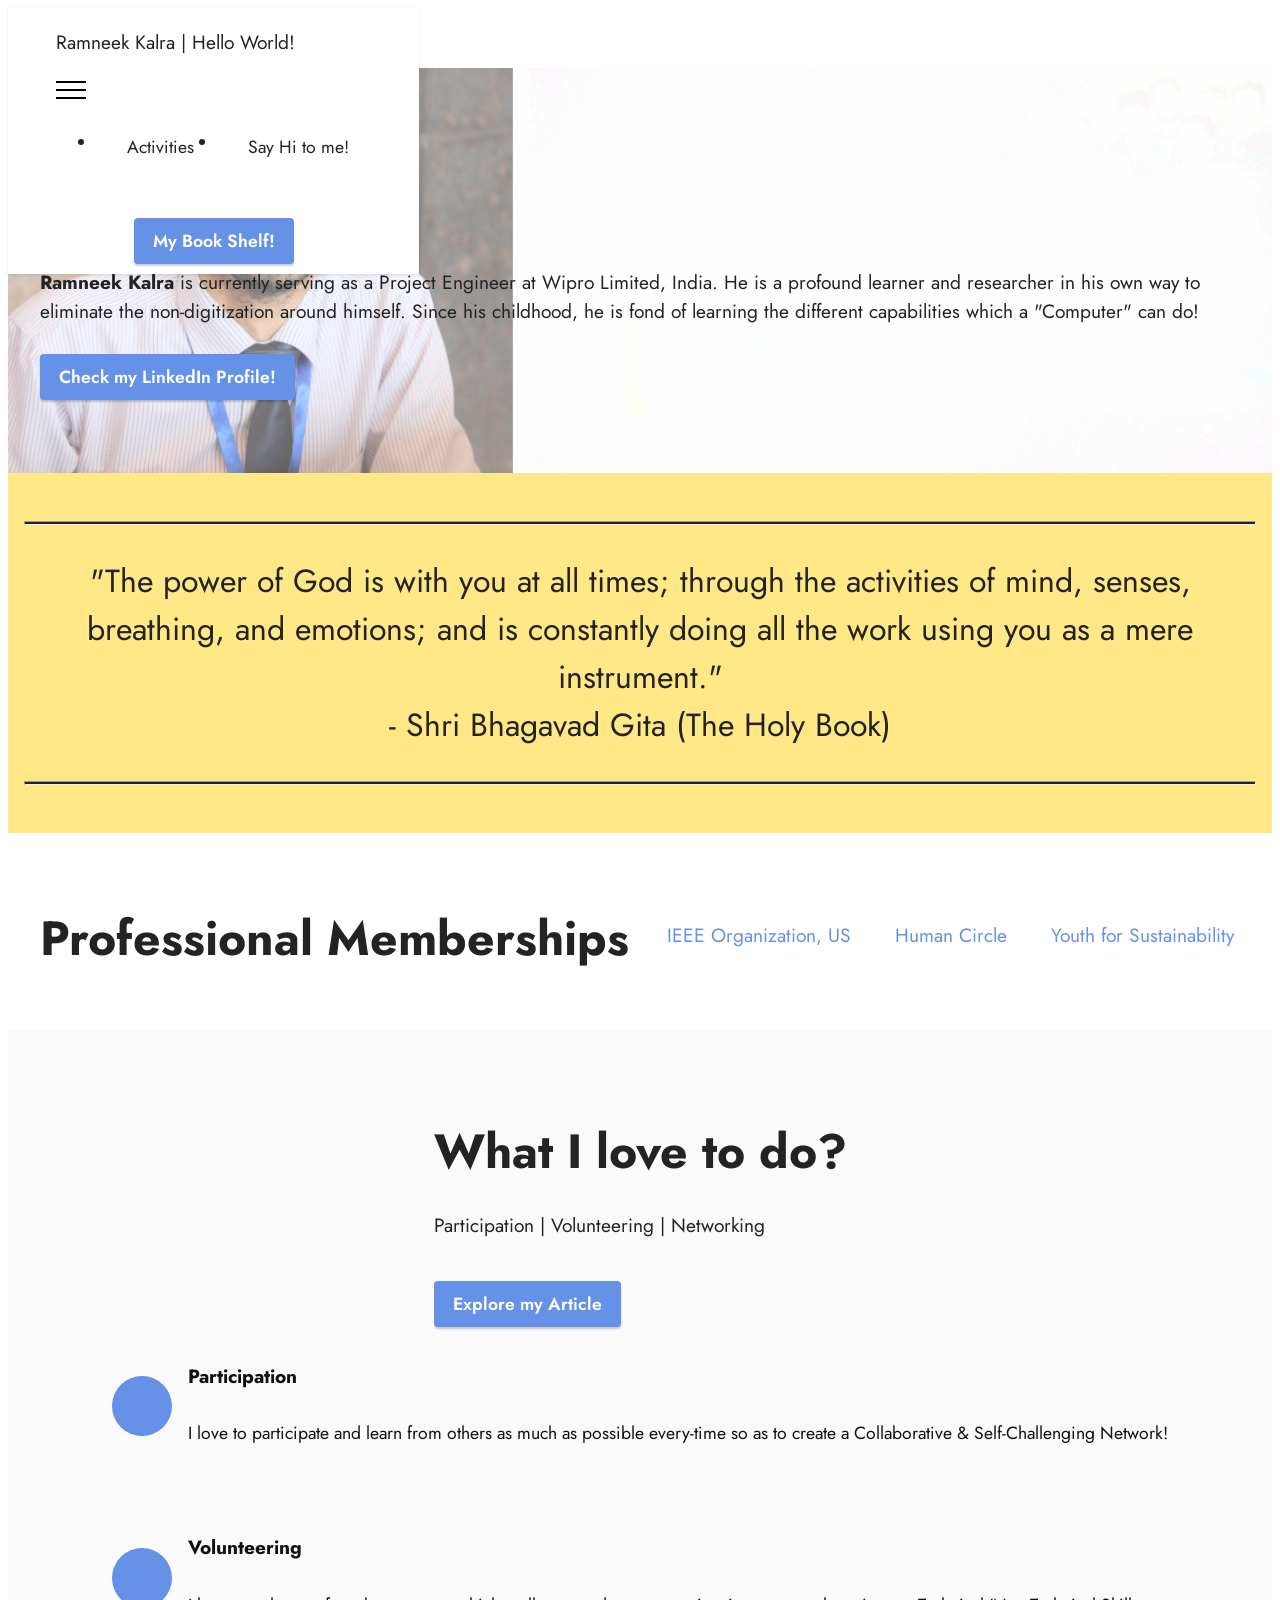
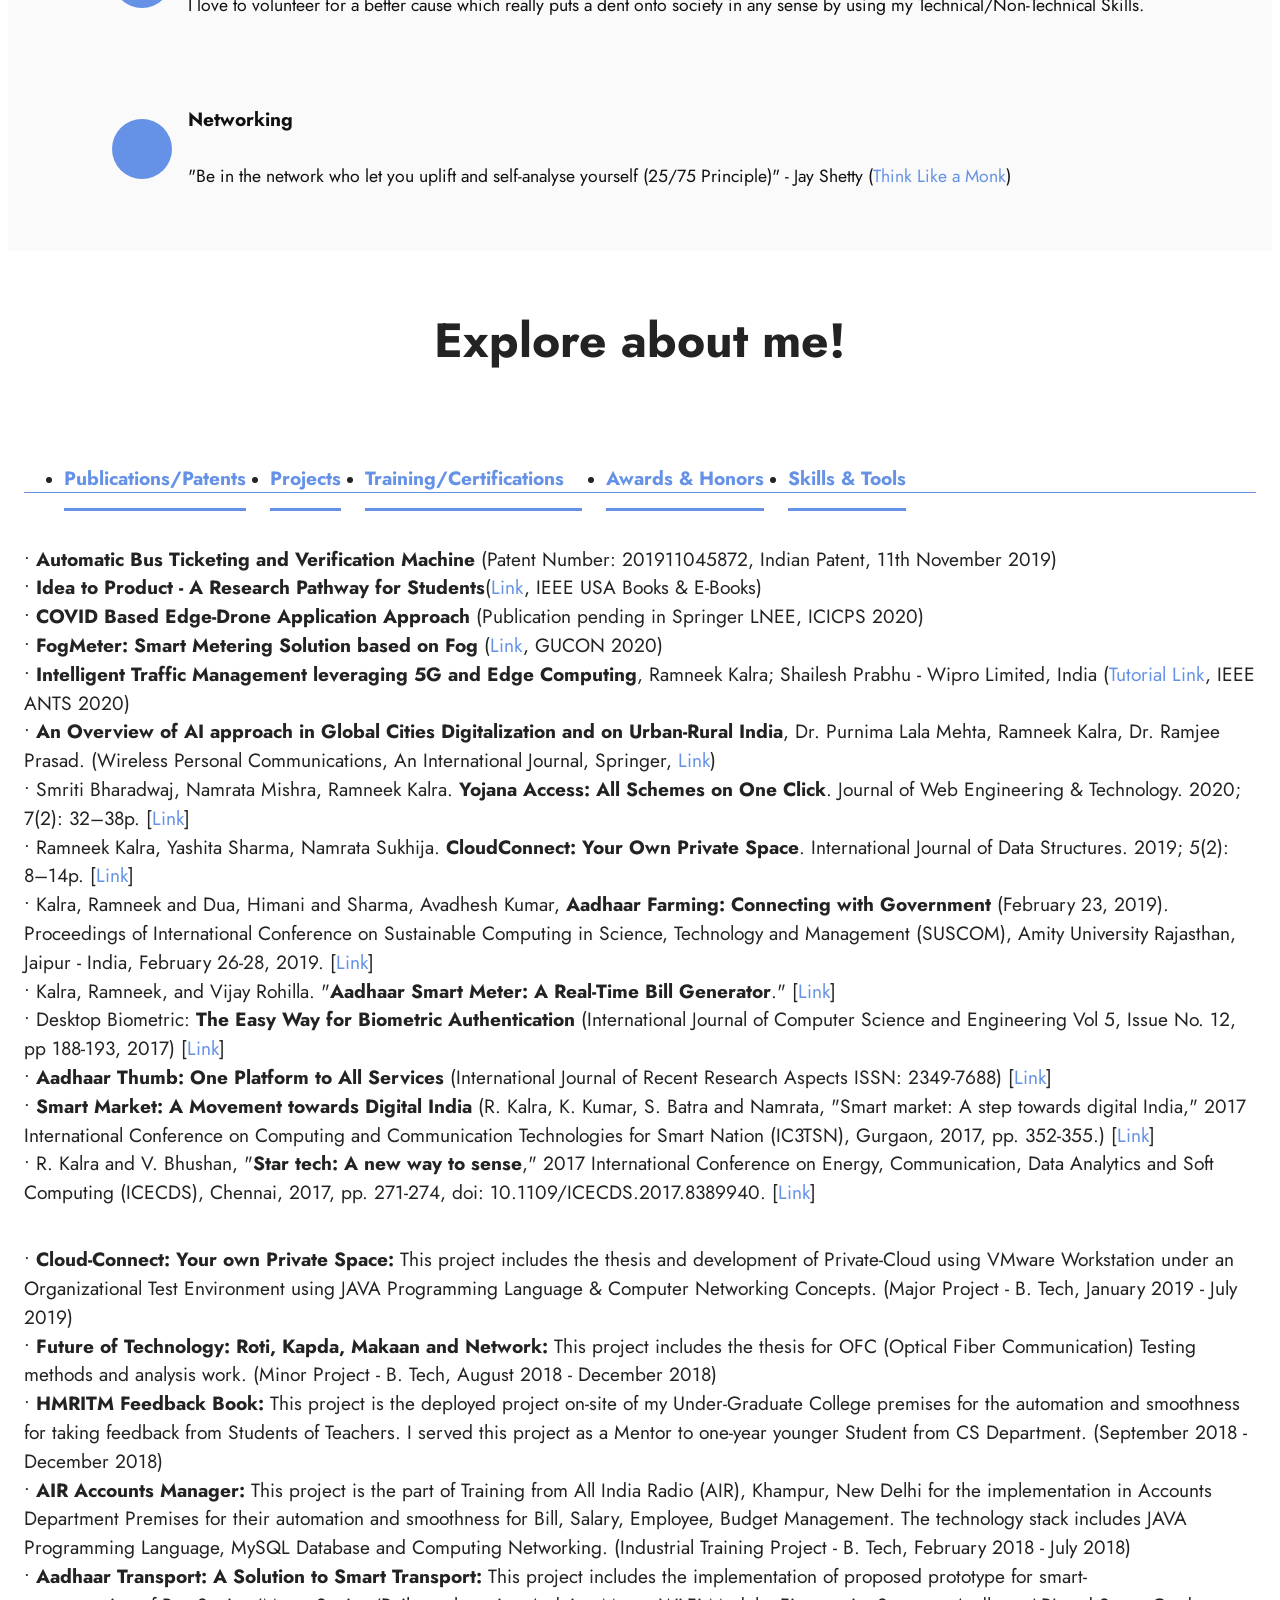
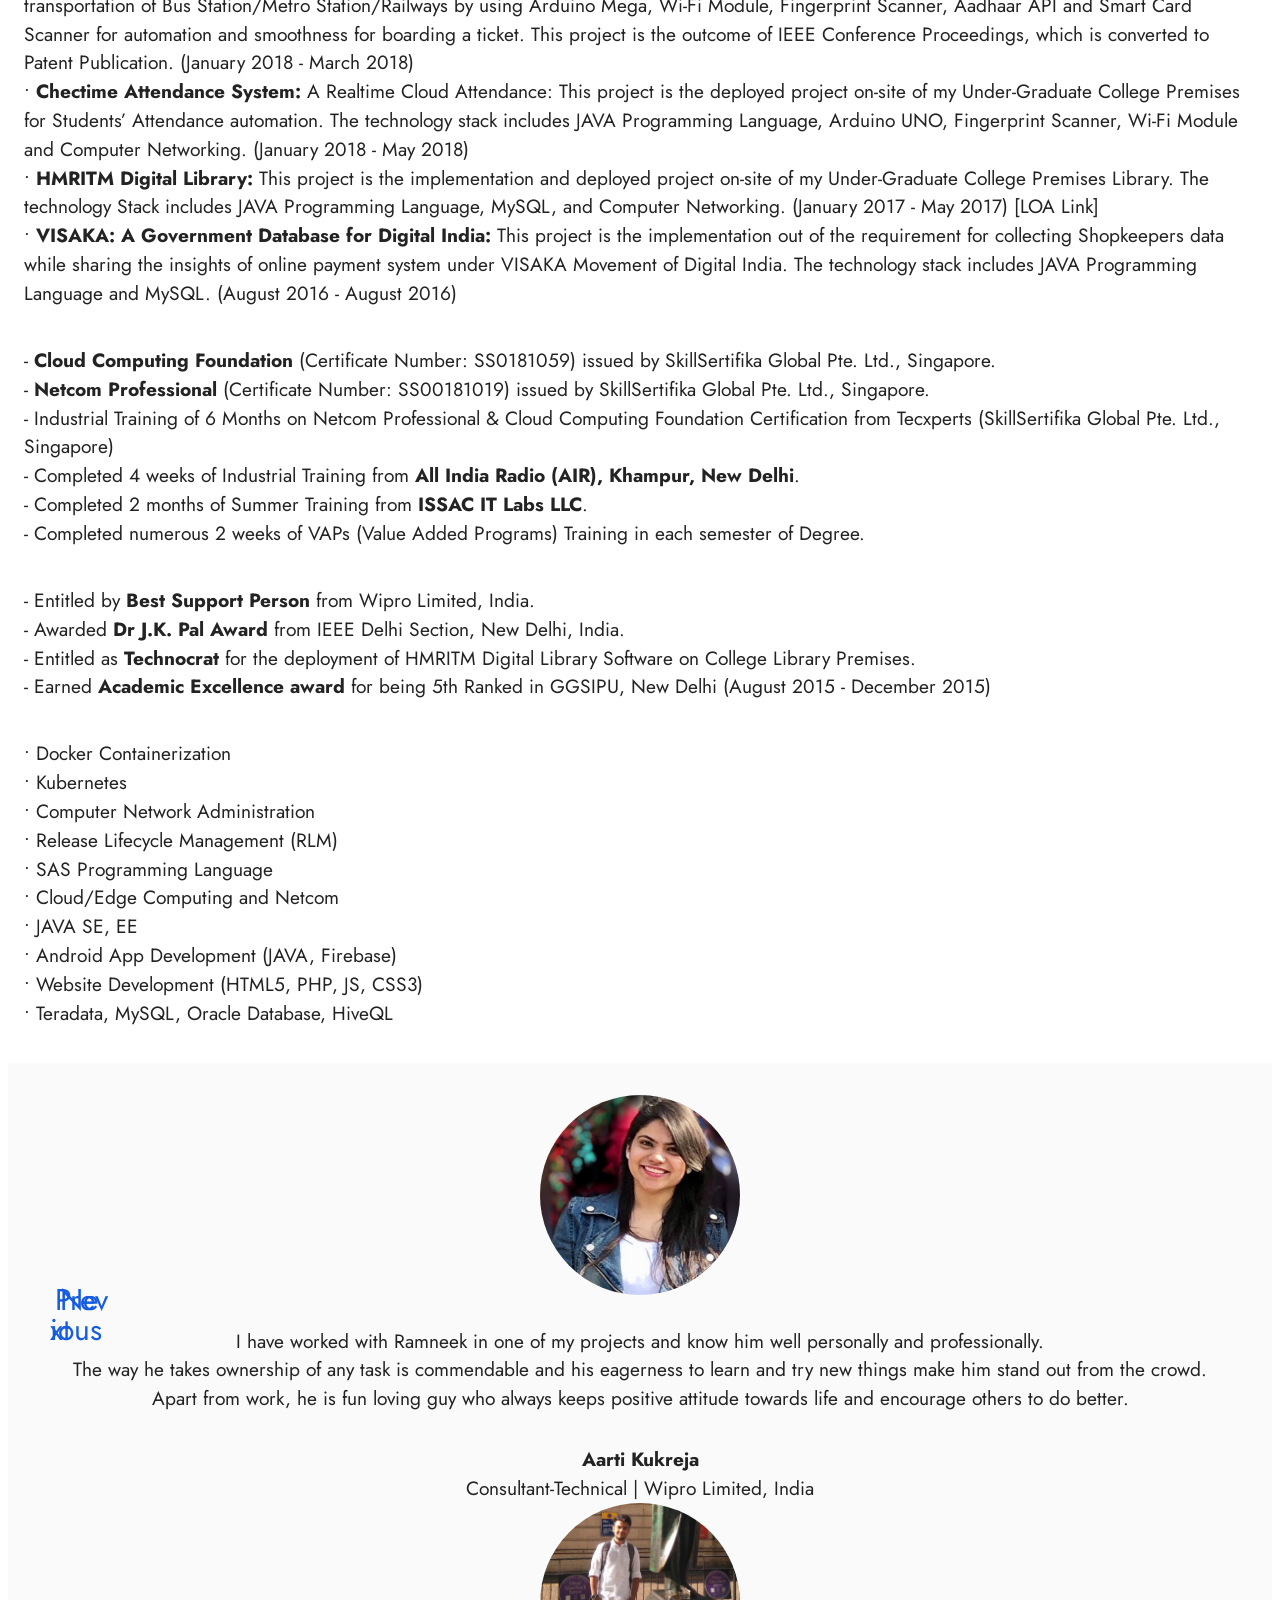
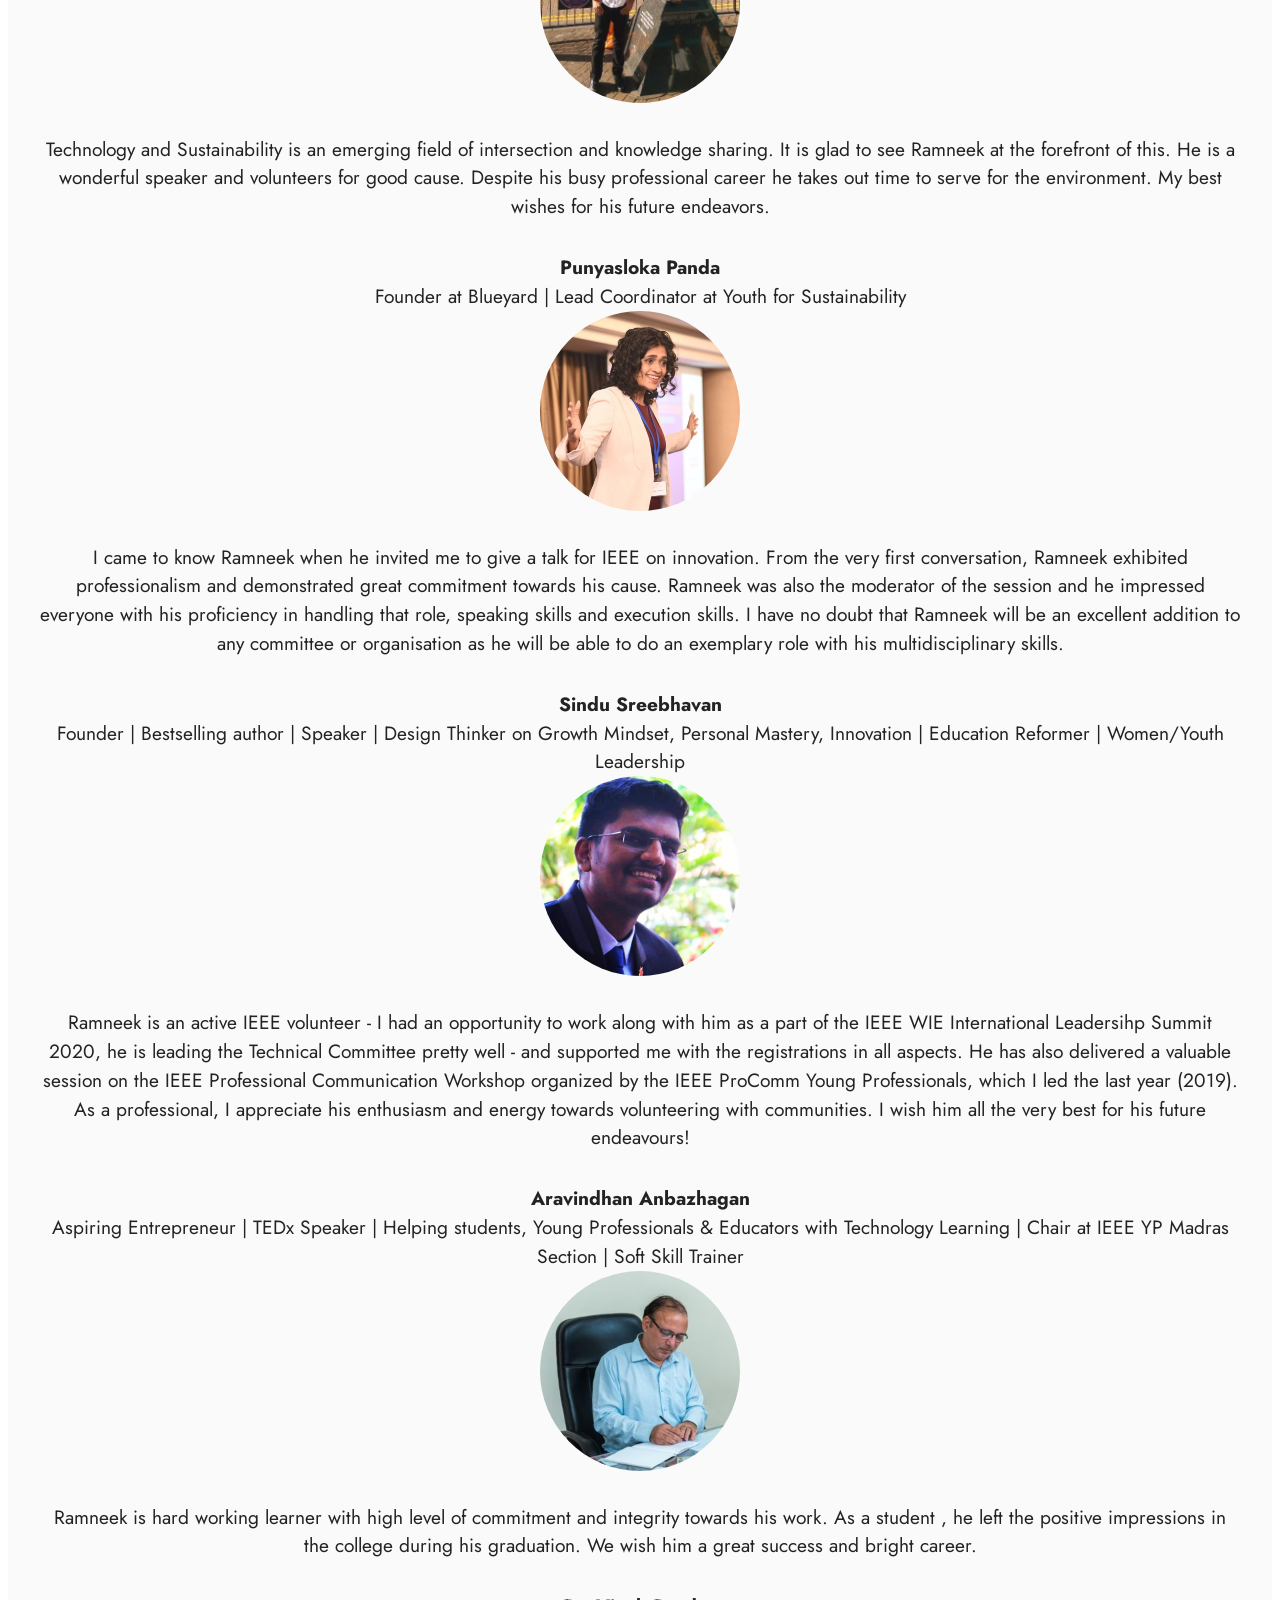
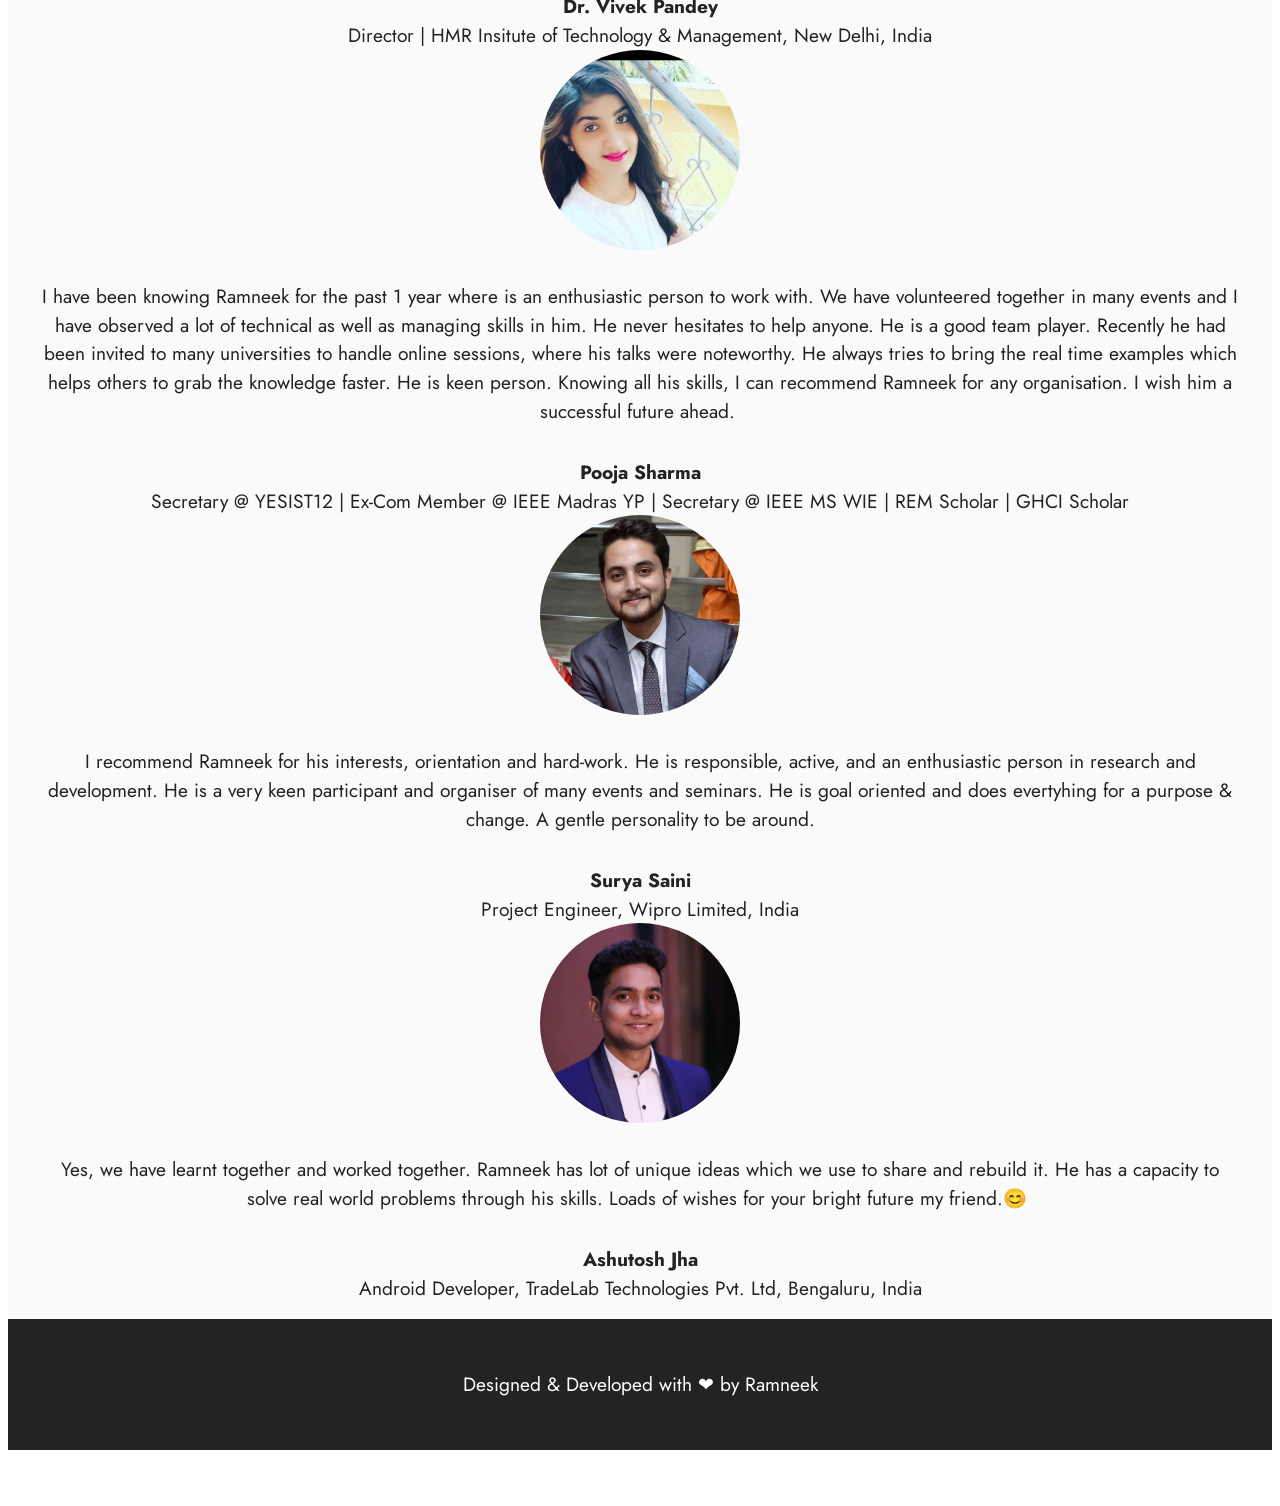
==== commit 769320df: "Update index.html" ====
--- a/index.html
+++ b/index.html
@@ -13,6 +13,7 @@
   <link rel="stylesheet" href="assets/web/assets/mobirise-icons-bold/mobirise-icons-bold.css">
   <link rel="stylesheet" href="assets/tether/tether.min.css">
   <link rel="stylesheet" href="assets/bootstrap/css/bootstrap.min.css">
+  <link rel="stylesheet" href="assets/bootstrap/css/type.css">
   <link rel="stylesheet" href="assets/bootstrap/css/bootstrap-grid.min.css">
   <link rel="stylesheet" href="assets/bootstrap/css/bootstrap-reboot.min.css">
   <link rel="stylesheet" href="assets/dropdown/css/style.css">
@@ -94,7 +95,7 @@
     <meta property="og:image:width" content="1200">
     <meta property="og:image:height" content="675">
     <meta property="og:locale" content="en">
-<body oncontextmenu="return false;" onload="typeWriter()">
+<body oncontextmenu="return false;">
   
   <section class="menu menu2 cid-sdXJYPYBCK" once="menu" id="menu2-0">
     <nav class="navbar navbar-dropdown navbar-fixed-top navbar-expand-lg">
@@ -529,6 +530,5 @@
 </section>
   <section style="background-color: #fff; font-family: -apple-system, BlinkMacSystemFont, 'Segoe UI', 'Roboto', 'Helvetica Neue', Arial, sans-serif; color:#aaa; font-size:12px; padding: 0; align-items: center; display: flex;">
     <a href="https://mobirise.site/v" style="flex: 1 1; height: 3rem; padding-left: 1rem;"></a></section><script src="assets/web/assets/jquery/jquery.min.js"></script>  <script src="assets/popper/popper.min.js"></script>  <script src="assets/tether/tether.min.js"></script>  <script src="assets/bootstrap/js/bootstrap.min.js"></script>  <script src="assets/smoothscroll/smooth-scroll.js"></script>  <script src="assets/dropdown/js/nav-dropdown.js"></script>  <script src="assets/dropdown/js/navbar-dropdown.js"></script>  <script src="assets/touchswipe/jquery.touch-swipe.min.js"></script>  <script src="assets/parallax/jarallax.min.js"></script>  <script src="assets/mbr-tabs/mbr-tabs.js"></script>  <script src="assets/bootstrapcarouselswipe/bootstrap-carousel-swipe.js"></script>  <script src="assets/mbr-testimonials-slider/mbr-testimonials-slider.js"></script>  <script src="assets/theme/js/script.js"></script> 
-  <script src="assets/bootstrap/js/type.js"></script>
 </body>
 </html>
--- a/assets/bootstrap/css/type.css
+++ b/assets/bootstrap/css/type.css
@@ -0,0 +1,29 @@
+.wrapper {
+  height: 100vh;
+  /*This part is important for centering*/
+  display: flex;
+  align-items: center;
+  justify-content: center;
+}
+
+#hello_greet {
+  width: 22ch;
+  animation: typing 2s steps(22), blink .5s step-end infinite alternate;
+  white-space: nowrap;
+  overflow: hidden;
+  border-right: 3px solid;
+  font-family: monospace;
+  font-size: 2em;
+}
+
+@keyframes typing {
+  from {
+    width: 0
+  }
+}
+    
+@keyframes blink {
+  50% {
+    border-color: transparent
+  }
+}
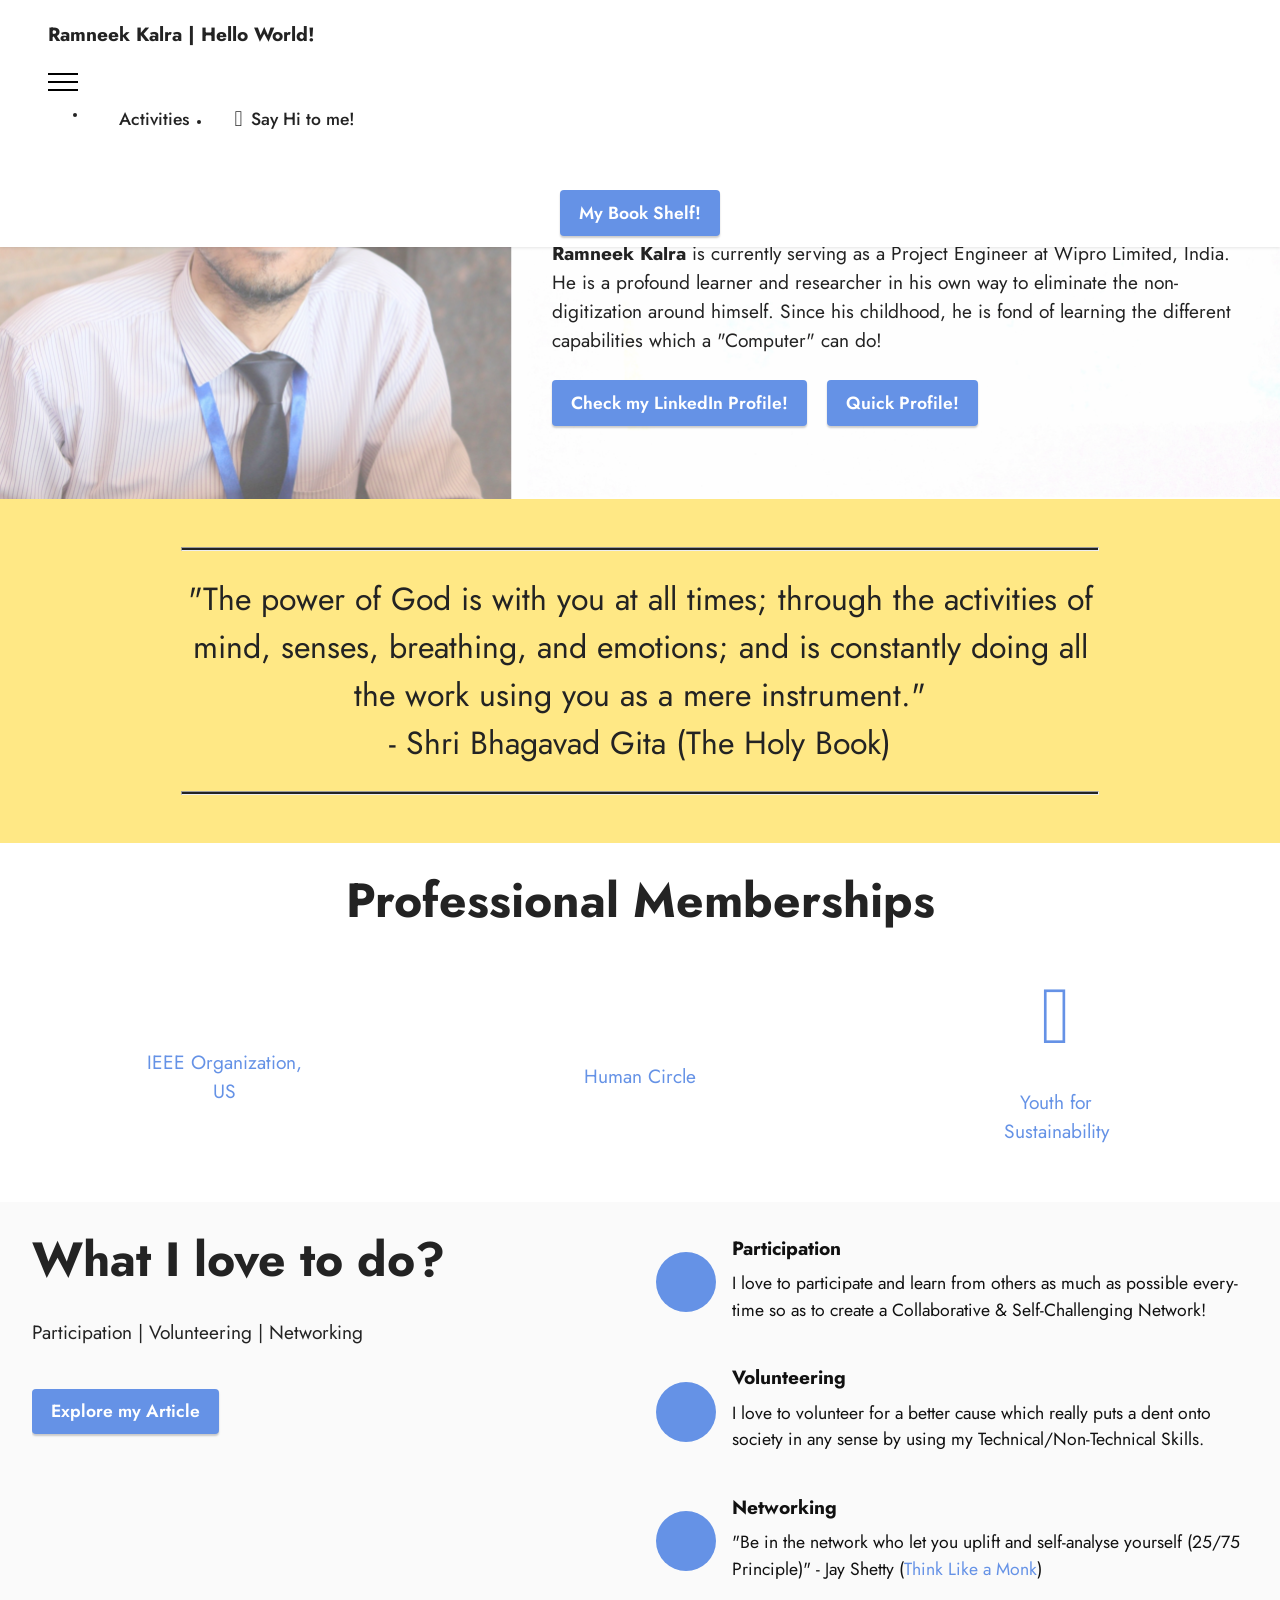
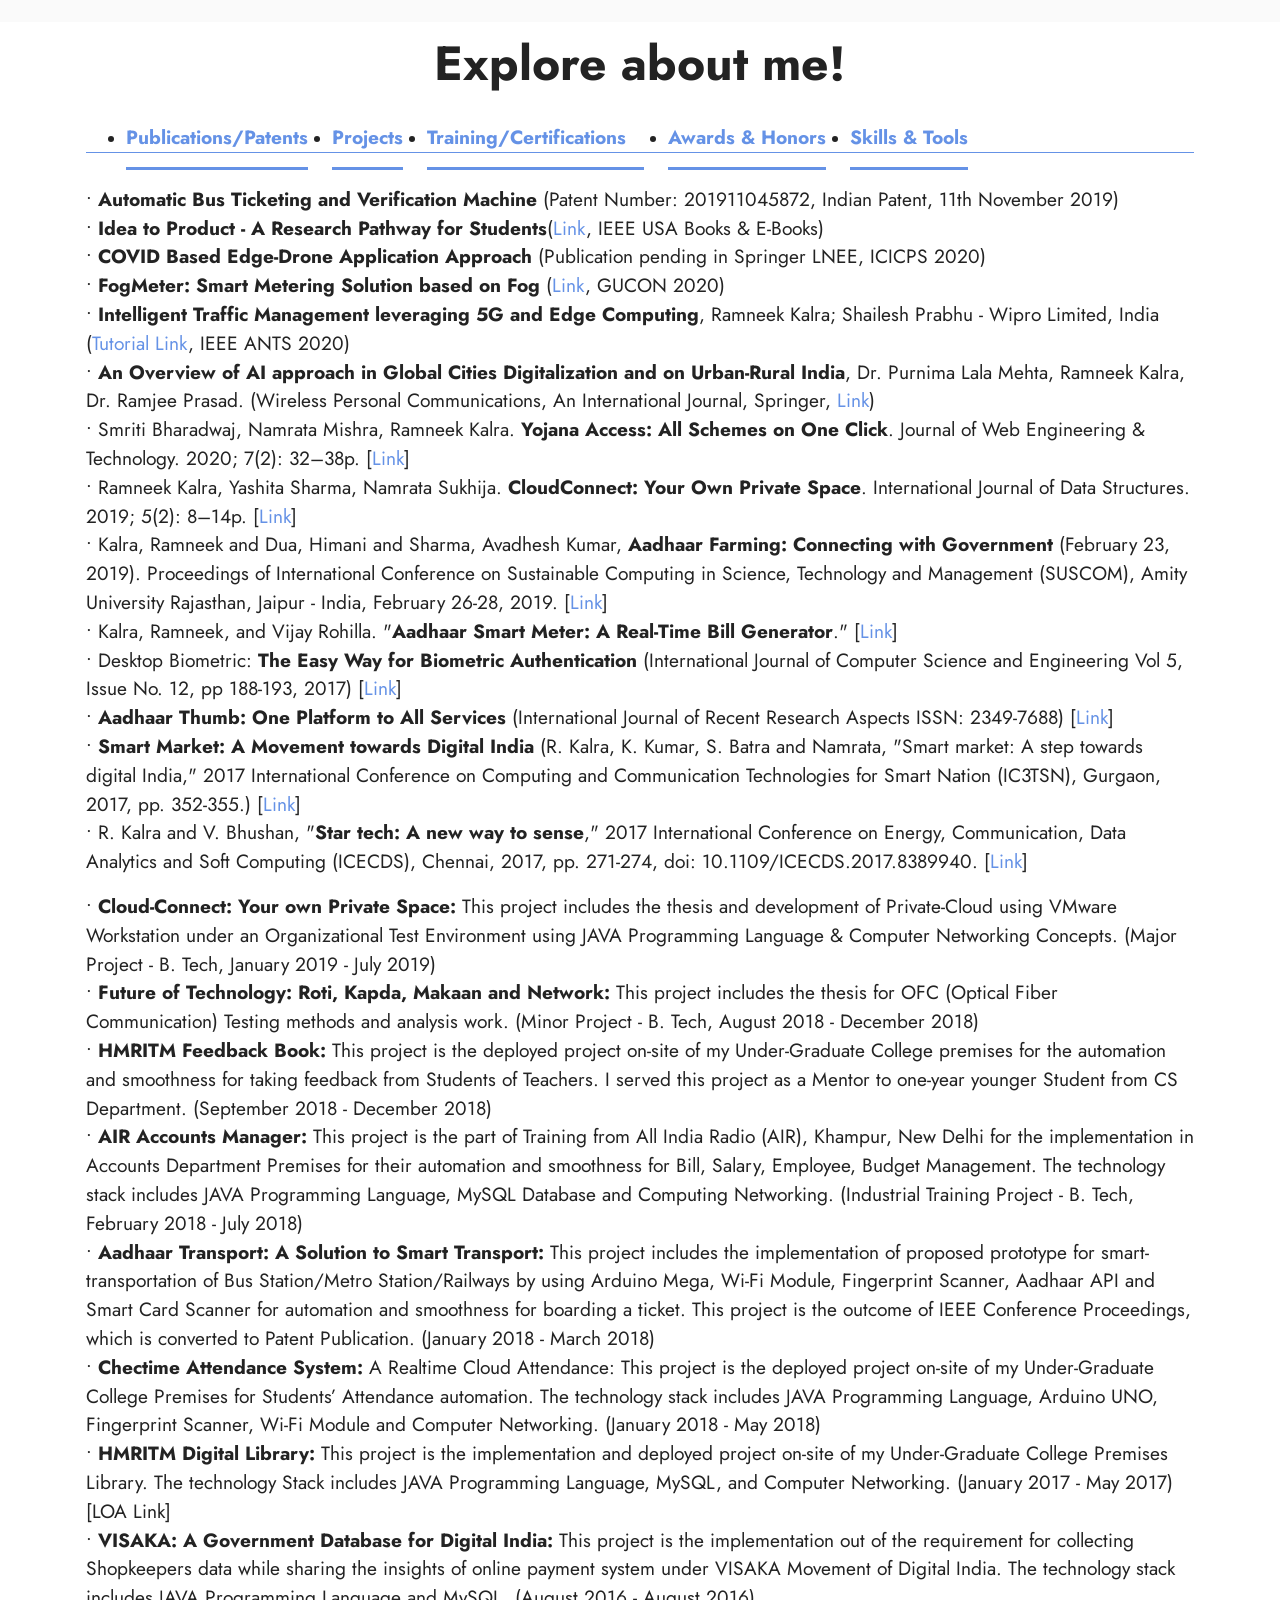
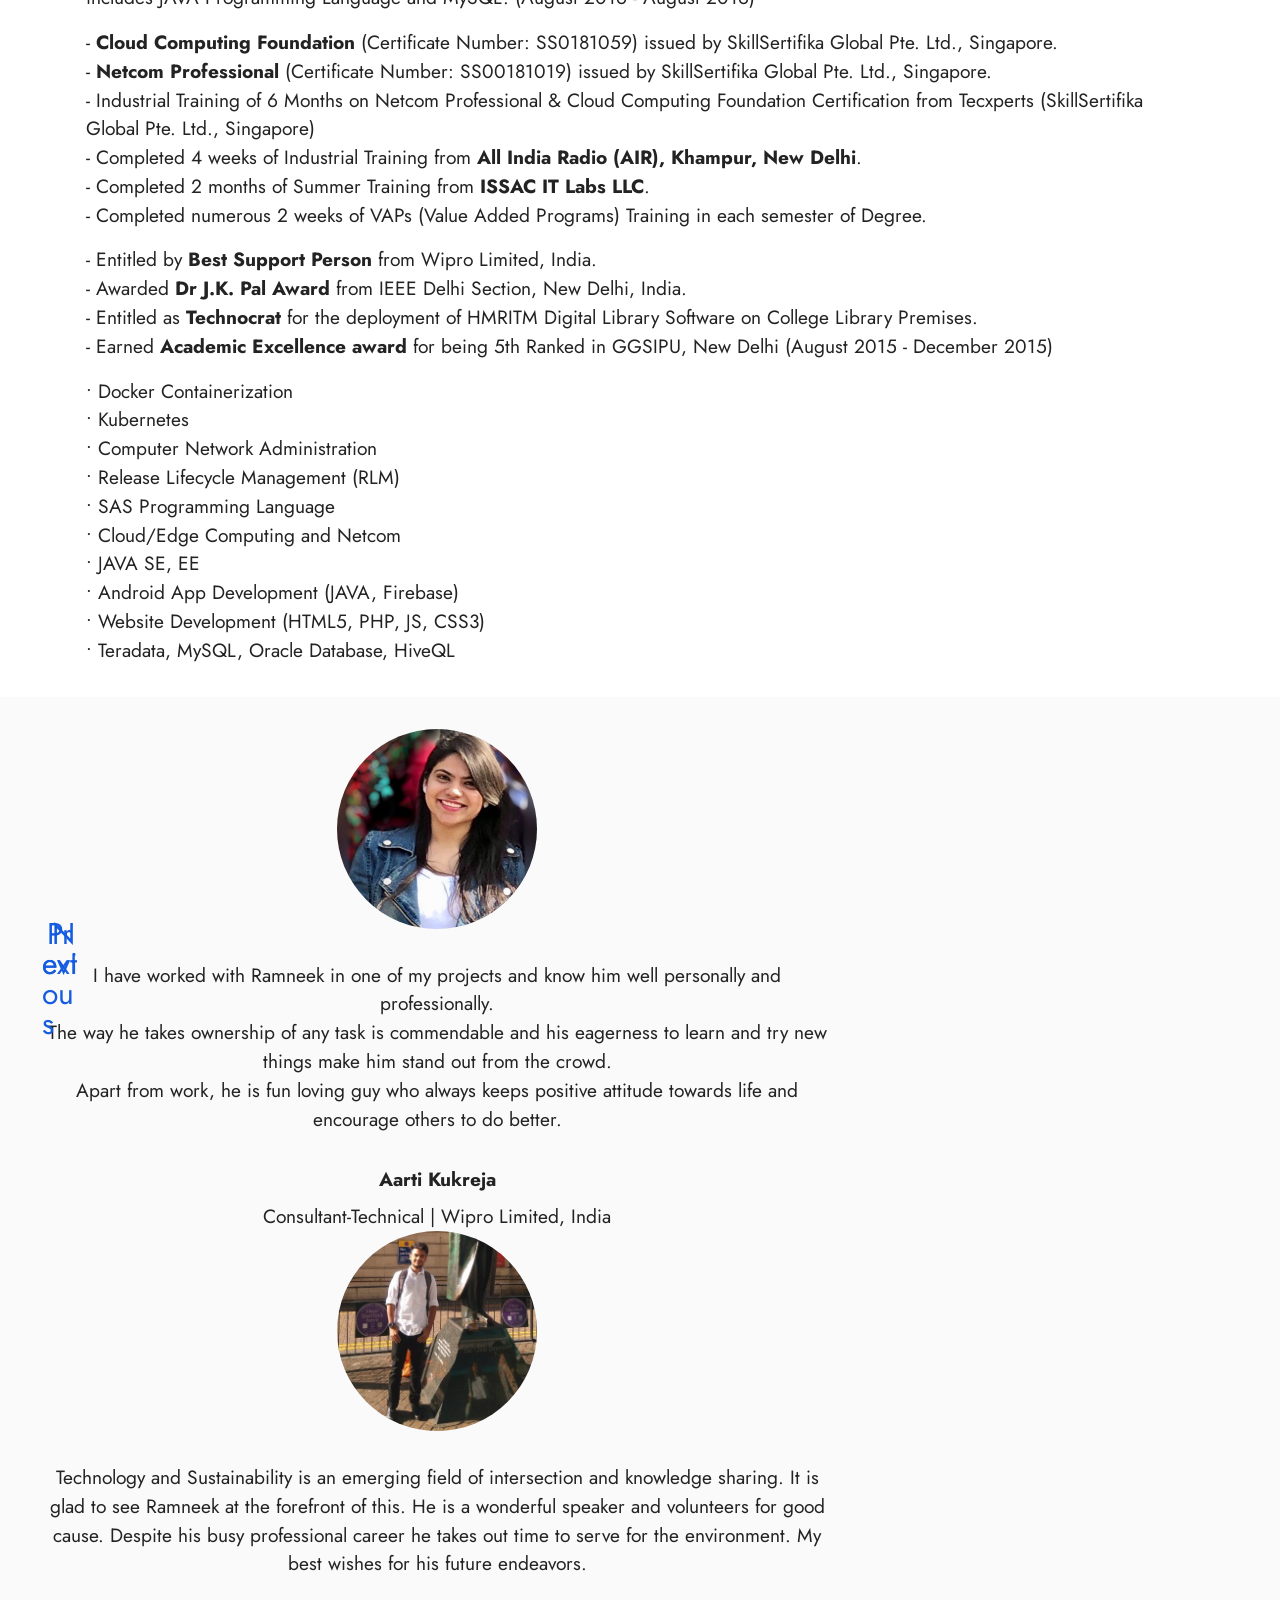
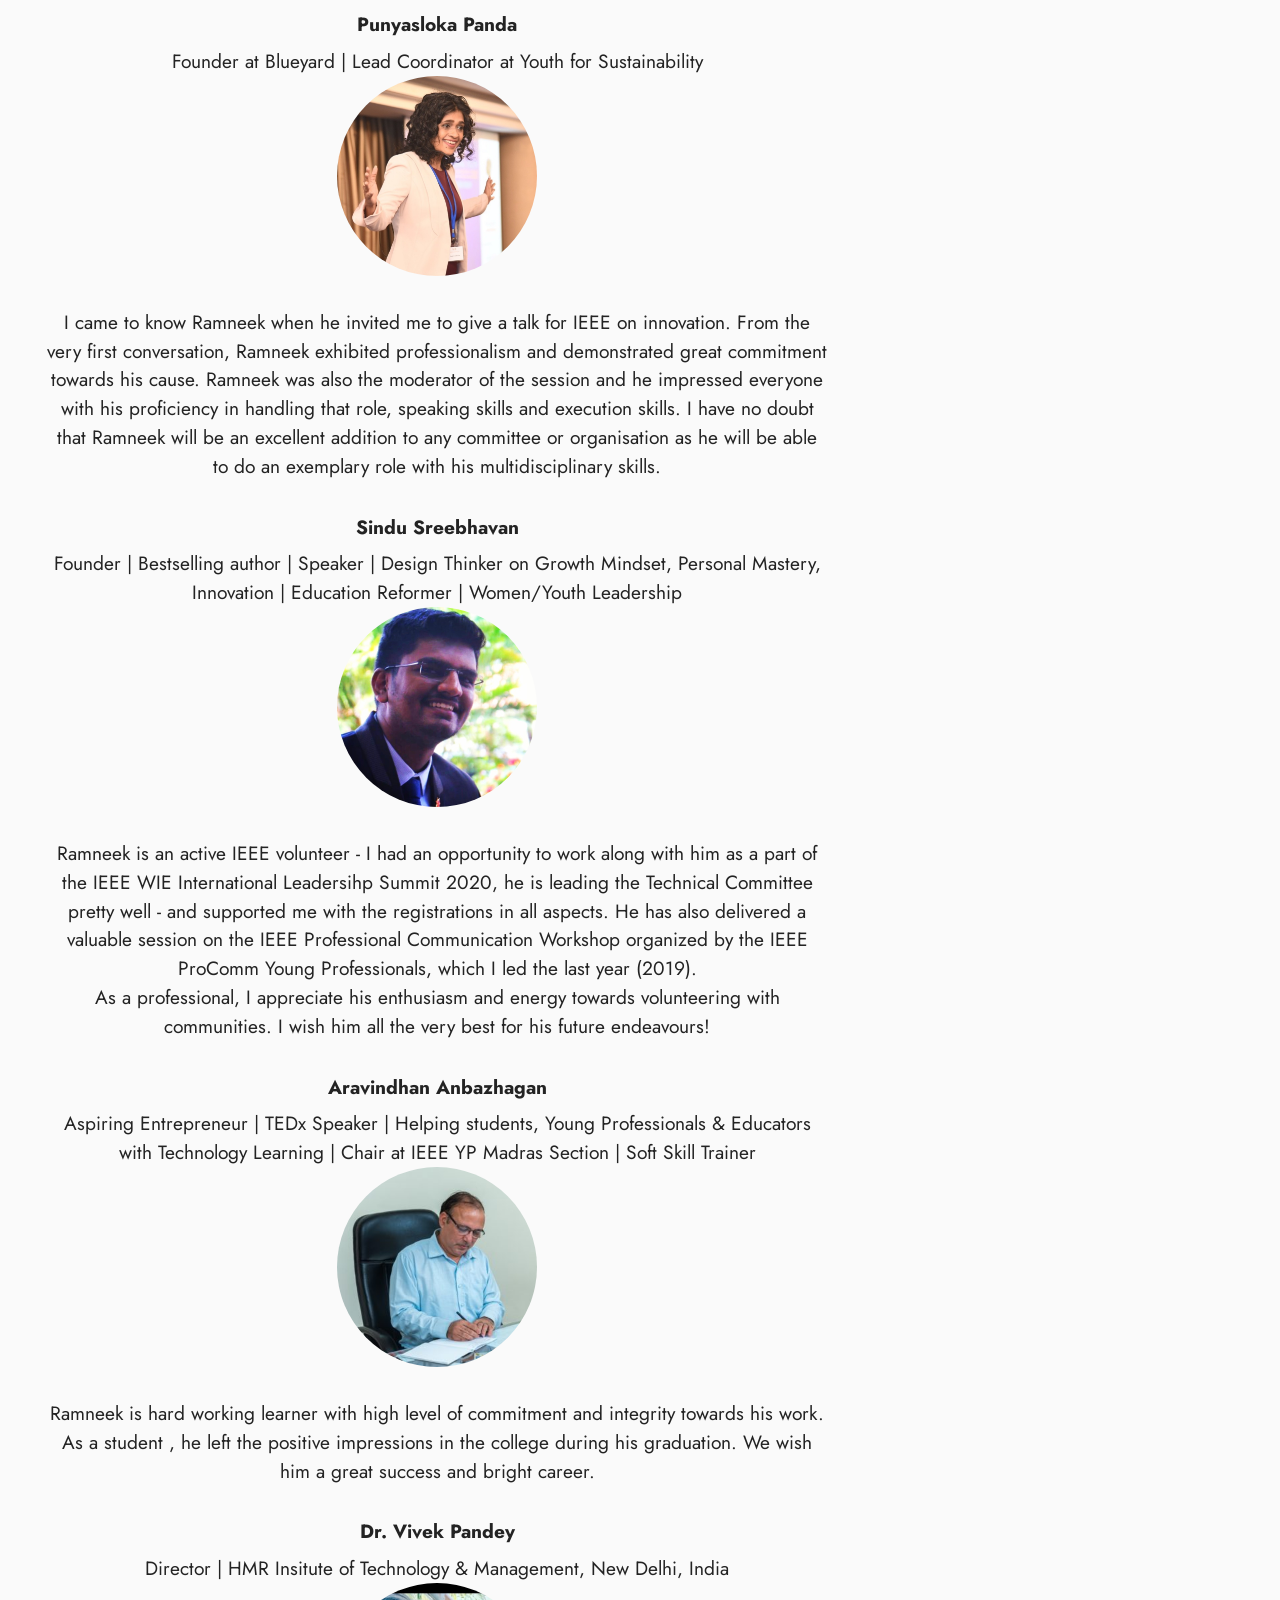
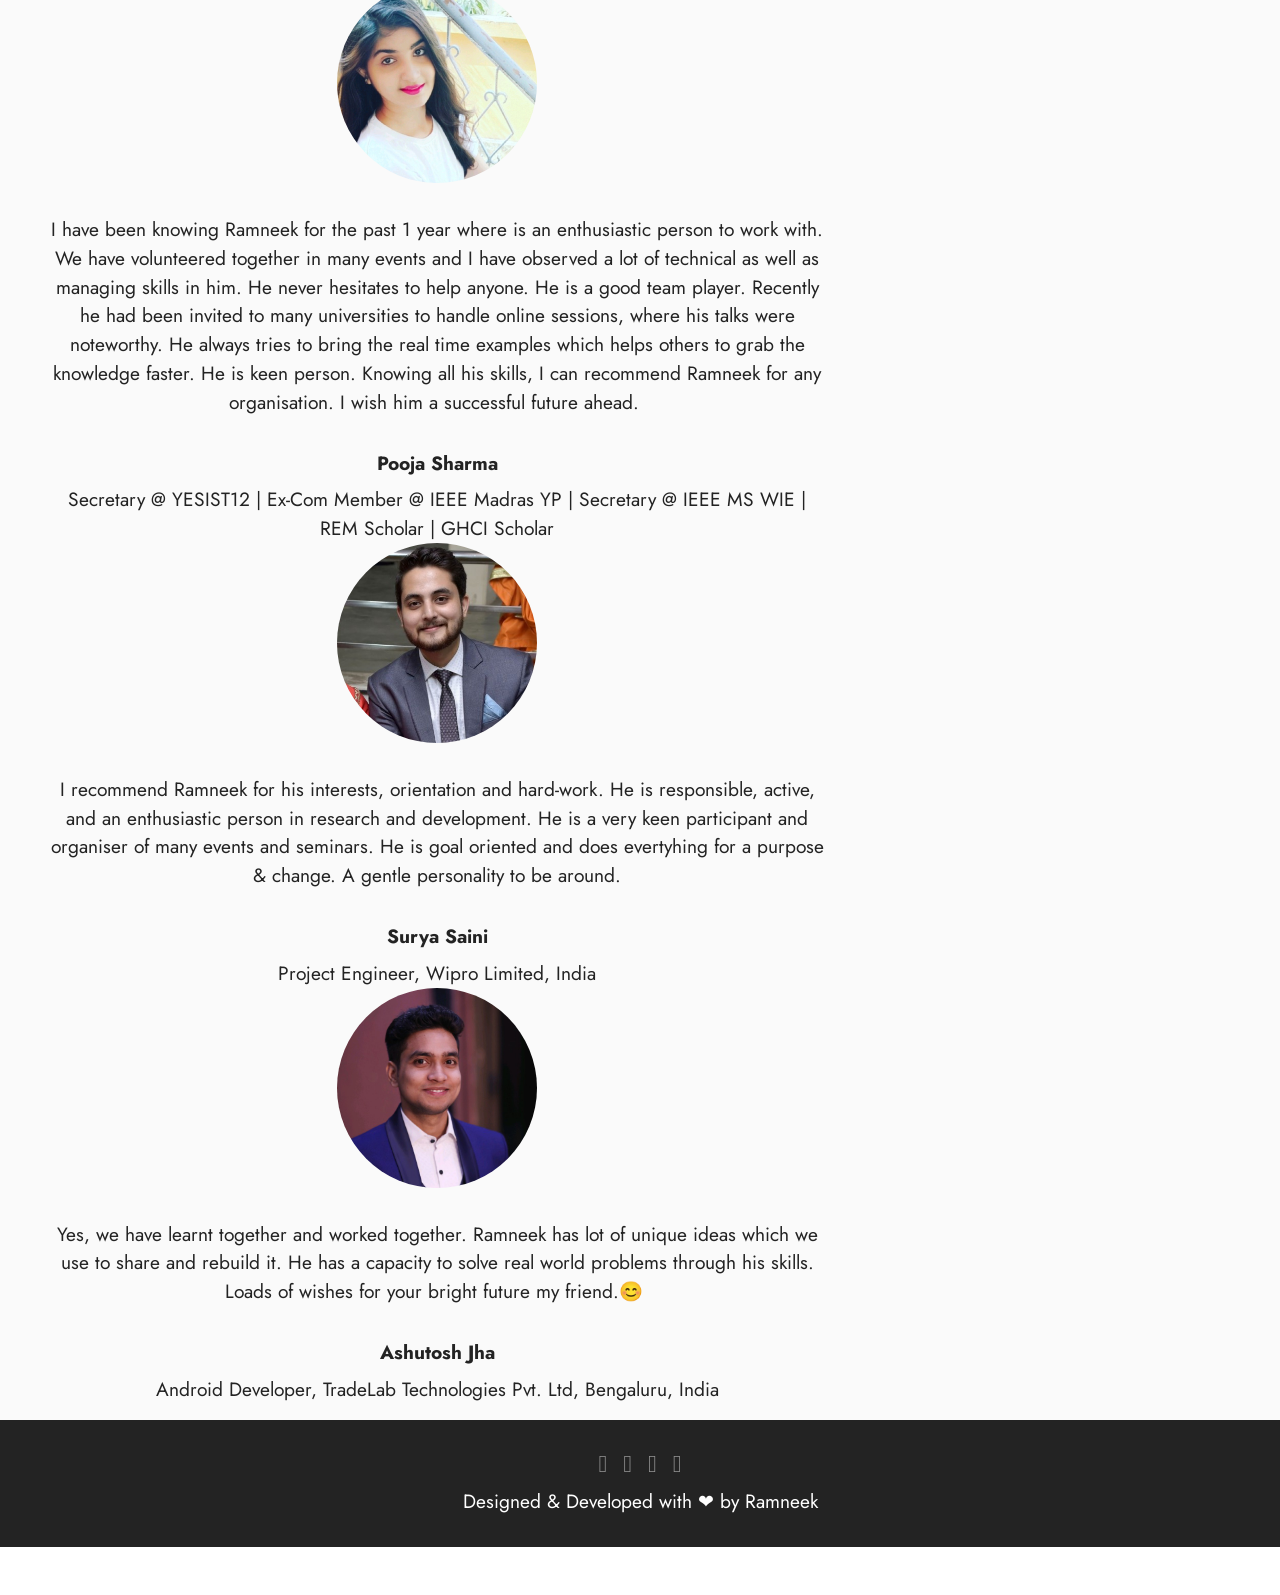
==== commit 0753f3b7: "Update index.html" ====
--- a/index.html
+++ b/index.html
@@ -142,7 +142,10 @@
                 <h1 class="mbr-section-title mbr-fonts-style mb-3 display-1" id="hello_greet"><strong>Hello World!</strong></h1>
                 <p class="mbr-text mbr-fonts-style display-7 text-justify"><strong>
                     Ramneek Kalra</strong> is currently serving as a Project Engineer at Wipro Limited, India. He is a profound learner and researcher in his own way to eliminate the non-digitization around himself. Since his childhood, he is fond of learning the different capabilities which a "Computer" can do!</p>
-                <div class="mbr-section-btn mt-3"><a class="btn btn-primary display-4" href="https://www.linkedin.com/in/ramneekkalra/" target="_blank">Check my LinkedIn Profile!</a></div>
+                <div class="mbr-section-btn mt-3">
+                  <a class="btn btn-primary display-4" href="https://www.linkedin.com/in/ramneekkalra/" target="_blank">Check my LinkedIn Profile!</a>
+                  <a class="btn btn-primary display-4" href="profile.html" target="_blank">Quick Profile!</a> 
+              </div>
             </div>
         </div>
     </div>
--- a/assets/web/assets/mobirise-icons-bold/mobirise-icons-bold.css
+++ b/assets/web/assets/mobirise-icons-bold/mobirise-icons-bold.css
@@ -0,0 +1,477 @@
+@font-face {
+  font-family: 'mobirise-icons-bold';
+  font-display: swap;
+  src:  url('mobirise-icons-bold.eot?m1l4yr');
+  src:  url('mobirise-icons-bold.eot?m1l4yr#iefix') format('embedded-opentype'),
+    url('mobirise-icons-bold.ttf?m1l4yr') format('truetype'),
+    url('mobirise-icons-bold.woff?m1l4yr') format('woff'),
+    url('mobirise-icons-bold.svg?m1l4yr#mobirise-icons-bold') format('svg');
+  font-weight: normal;
+  font-style: normal;
+}
+
+[class^="mbrib-"], [class*="mbrib-"] {
+  /* use !important to prevent issues with browser extensions that change fonts */
+  font-family: 'mobirise-icons-bold' !important;
+  speak: none;
+  font-style: normal;
+  font-weight: normal;
+  font-variant: normal;
+  text-transform: none;
+  line-height: 1;
+
+  /* Better Font Rendering =========== */
+  -webkit-font-smoothing: antialiased;
+  -moz-osx-font-smoothing: grayscale;
+}
+
+.mbrib-add-submenu:before {
+  content: "\e900";
+}
+.mbrib-alert:before {
+  content: "\e901";
+}
+.mbrib-align-center:before {
+  content: "\e902";
+}
+.mbrib-align-justify:before {
+  content: "\e903";
+}
+.mbrib-align-left:before {
+  content: "\e904";
+}
+.mbrib-align-right:before {
+  content: "\e905";
+}
+.mbrib-android:before {
+  content: "\e906";
+}
+.mbrib-apple:before {
+  content: "\e907";
+}
+.mbrib-arrow-down:before {
+  content: "\e908";
+}
+.mbrib-arrow-next:before {
+  content: "\e909";
+}
+.mbrib-arrow-prev:before {
+  content: "\e90a";
+}
+.mbrib-arrow-up:before {
+  content: "\e90b";
+}
+.mbrib-bold:before {
+  content: "\e90c";
+}
+.mbrib-bookmark:before {
+  content: "\e90d";
+}
+.mbrib-bootstrap:before {
+  content: "\e90e";
+}
+.mbrib-briefcase:before {
+  content: "\e90f";
+}
+.mbrib-browse:before {
+  content: "\e910";
+}
+.mbrib-bulleted-list:before {
+  content: "\e911";
+}
+.mbrib-calendar:before {
+  content: "\e912";
+}
+.mbrib-camera:before {
+  content: "\e913";
+}
+.mbrib-cart-add:before {
+  content: "\e914";
+}
+.mbrib-cart-full:before {
+  content: "\e915";
+}
+.mbrib-cash:before {
+  content: "\e916";
+}
+.mbrib-change-style:before {
+  content: "\e917";
+}
+.mbrib-chat:before {
+  content: "\e918";
+}
+.mbrib-clock:before {
+  content: "\e919";
+}
+.mbrib-close:before {
+  content: "\e91a";
+}
+.mbrib-cloud:before {
+  content: "\e91b";
+}
+.mbrib-code:before {
+  content: "\e91c";
+}
+.mbrib-contact-form:before {
+  content: "\e91d";
+}
+.mbrib-credit-card:before {
+  content: "\e91e";
+}
+.mbrib-cursor-click:before {
+  content: "\e91f";
+}
+.mbrib-cust-feedback:before {
+  content: "\e920";
+}
+.mbrib-database:before {
+  content: "\e921";
+}
+.mbrib-delivery:before {
+  content: "\e922";
+}
+.mbrib-desktop:before {
+  content: "\e923";
+}
+.mbrib-devices:before {
+  content: "\e924";
+}
+.mbrib-down:before {
+  content: "\e925";
+}
+.mbrib-download:before {
+  content: "\e926";
+}
+.mbrib-drag-n-drop:before {
+  content: "\e927";
+}
+.mbrib-drag-n-drop2:before {
+  content: "\e928";
+}
+.mbrib-edit:before {
+  content: "\e929";
+}
+.mbrib-edit2:before {
+  content: "\e92a";
+}
+.mbrib-error:before {
+  content: "\e92b";
+}
+.mbrib-extension:before {
+  content: "\e92c";
+}
+.mbrib-features:before {
+  content: "\e92d";
+}
+.mbrib-file:before {
+  content: "\e92e";
+}
+.mbrib-flag:before {
+  content: "\e92f";
+}
+.mbrib-folder:before {
+  content: "\e930";
+}
+.mbrib-gift:before {
+  content: "\e931";
+}
+.mbrib-github:before {
+  content: "\e932";
+}
+.mbrib-globe-2:before {
+  content: "\e933";
+}
+.mbrib-globe:before {
+  content: "\e934";
+}
+.mbrib-growing-chart:before {
+  content: "\e935";
+}
+.mbrib-hearth:before {
+  content: "\e936";
+}
+.mbrib-help:before {
+  content: "\e937";
+}
+.mbrib-home:before {
+  content: "\e938";
+}
+.mbrib-hot-cup:before {
+  content: "\e939";
+}
+.mbrib-idea:before {
+  content: "\e93a";
+}
+.mbrib-image-gallery:before {
+  content: "\e93b";
+}
+.mbrib-image-slider:before {
+  content: "\e93c";
+}
+.mbrib-info:before {
+  content: "\e93d";
+}
+.mbrib-italic:before {
+  content: "\e93e";
+}
+.mbrib-key:before {
+  content: "\e93f";
+}
+.mbrib-laptop:before {
+  content: "\e940";
+}
+.mbrib-layers:before {
+  content: "\e941";
+}
+.mbrib-left-right:before {
+  content: "\e942";
+}
+.mbrib-left:before {
+  content: "\e943";
+}
+.mbrib-letter:before {
+  content: "\e944";
+}
+.mbrib-like:before {
+  content: "\e945";
+}
+.mbrib-link:before {
+  content: "\e946";
+}
+.mbrib-lock:before {
+  content: "\e947";
+}
+.mbrib-login:before {
+  content: "\e948";
+}
+.mbrib-logout:before {
+  content: "\e949";
+}
+.mbrib-magic-stick:before {
+  content: "\e94a";
+}
+.mbrib-map-pin:before {
+  content: "\e94b";
+}
+.mbrib-menu:before {
+  content: "\e94c";
+}
+.mbrib-mobile:before {
+  content: "\e94d";
+}
+.mbrib-mobile2:before {
+  content: "\e94e";
+}
+.mbrib-mobirise:before {
+  content: "\e94f";
+}
+.mbrib-more-horizontal:before {
+  content: "\e950";
+}
+.mbrib-more-vertical:before {
+  content: "\e951";
+}
+.mbrib-music:before {
+  content: "\e952";
+}
+.mbrib-new-file:before {
+  content: "\e953";
+}
+.mbrib-numbered-list:before {
+  content: "\e954";
+}
+.mbrib-opened-folder:before {
+  content: "\e955";
+}
+.mbrib-pages:before {
+  content: "\e956";
+}
+.mbrib-paper-plane:before {
+  content: "\e957";
+}
+.mbrib-paperclip:before {
+  content: "\e958";
+}
+.mbrib-photo:before {
+  content: "\e959";
+}
+.mbrib-photos:before {
+  content: "\e95a";
+}
+.mbrib-pin:before {
+  content: "\e95b";
+}
+.mbrib-play:before {
+  content: "\e95c";
+}
+.mbrib-plus:before {
+  content: "\e95d";
+}
+.mbrib-preview:before {
+  content: "\e95e";
+}
+.mbrib-print:before {
+  content: "\e95f";
+}
+.mbrib-protect:before {
+  content: "\e960";
+}
+.mbrib-question:before {
+  content: "\e961";
+}
+.mbrib-quote-left:before {
+  content: "\e962";
+}
+.mbrib-quote-right:before {
+  content: "\e963";
+}
+.mbrib-redo:before {
+  content: "\e964";
+}
+.mbrib-refresh:before {
+  content: "\e965";
+}
+.mbrib-responsive:before {
+  content: "\e966";
+}
+.mbrib-right:before {
+  content: "\e967";
+}
+.mbrib-rocket:before {
+  content: "\e968";
+}
+.mbrib-sad-face:before {
+  content: "\e969";
+}
+.mbrib-sale:before {
+  content: "\e96a";
+}
+.mbrib-save:before {
+  content: "\e96b";
+}
+.mbrib-search:before {
+  content: "\e96c";
+}
+.mbrib-setting:before {
+  content: "\e96d";
+}
+.mbrib-setting2:before {
+  content: "\e96e";
+}
+.mbrib-setting3:before {
+  content: "\e96f";
+}
+.mbrib-share:before {
+  content: "\e970";
+}
+.mbrib-shopping-bag:before {
+  content: "\e971";
+}
+.mbrib-shopping-basket:before {
+  content: "\e972";
+}
+.mbrib-shopping-cart:before {
+  content: "\e973";
+}
+.mbrib-sites:before {
+  content: "\e974";
+}
+.mbrib-smile-face:before {
+  content: "\e975";
+}
+.mbrib-speed:before {
+  content: "\e976";
+}
+.mbrib-star:before {
+  content: "\e977";
+}
+.mbrib-success:before {
+  content: "\e978";
+}
+.mbrib-sun:before {
+  content: "\e979";
+}
+.mbrib-sun2:before {
+  content: "\e97a";
+}
+.mbrib-tablet-vertical:before {
+  content: "\e97b";
+}
+.mbrib-tablet:before {
+  content: "\e97c";
+}
+.mbrib-target:before {
+  content: "\e97d";
+}
+.mbrib-timer:before {
+  content: "\e97e";
+}
+.mbrib-to-ftp:before {
+  content: "\e97f";
+}
+.mbrib-to-local-drive:before {
+  content: "\e980";
+}
+.mbrib-touch-swipe:before {
+  content: "\e981";
+}
+.mbrib-touch:before {
+  content: "\e982";
+}
+.mbrib-trash:before {
+  content: "\e983";
+}
+.mbrib-underline:before {
+  content: "\e984";
+}
+.mbrib-undo:before {
+  content: "\e985";
+}
+.mbrib-unlink:before {
+  content: "\e986";
+}
+.mbrib-unlock:before {
+  content: "\e987";
+}
+.mbrib-up-down:before {
+  content: "\e988";
+}
+.mbrib-up:before {
+  content: "\e989";
+}
+.mbrib-update:before {
+  content: "\e98a";
+}
+.mbrib-upload:before {
+  content: "\e98b";
+}
+.mbrib-user:before {
+  content: "\e98c";
+}
+.mbrib-user2:before {
+  content: "\e98d";
+}
+.mbrib-users:before {
+  content: "\e98e";
+}
+.mbrib-video-play:before {
+  content: "\e98f";
+}
+.mbrib-video:before {
+  content: "\e990";
+}
+.mbrib-watch:before {
+  content: "\e991";
+}
+.mbrib-website-theme:before {
+  content: "\e992";
+}
+.mbrib-wifi:before {
+  content: "\e993";
+}
+.mbrib-windows:before {
+  content: "\e994";
+}
+.mbrib-zoom-out:before {
+  content: "\e995";
+}
--- a/assets/bootstrap/css/type.css
+++ b/assets/bootstrap/css/type.css
@@ -7,13 +7,14 @@
 }
 
 #hello_greet {
-  width: 22ch;
-  animation: typing 2s steps(22), blink .5s step-end infinite alternate;
+  width: 12ch;
+  animation: typing 3s steps(12), blink .5s step-end infinite alternate;
   white-space: nowrap;
   overflow: hidden;
   border-right: 3px solid;
   font-family: monospace;
   font-size: 2em;
+  font-weight: bold; 
 }
 
 @keyframes typing {
--- a/assets/dropdown/css/style.css
+++ b/assets/dropdown/css/style.css
@@ -0,0 +1,265 @@
+.navbar-dropdown {
+  left: 0;
+  padding: 0;
+  position: absolute;
+  right: 0;
+  top: 0;
+  transition: all 0.45s ease;
+  z-index: 1030;
+  background: #282828; }
+  .navbar-dropdown .navbar-logo {
+    margin-right: 0.8rem;
+    transition: margin 0.3s ease-in-out;
+    vertical-align: middle; }
+    .navbar-dropdown .navbar-logo img {
+      height: 3.125rem;
+      transition: all 0.3s ease-in-out; }
+    .navbar-dropdown .navbar-logo.mbr-iconfont {
+      font-size: 3.125rem;
+      line-height: 3.125rem; }
+  .navbar-dropdown .navbar-caption {
+    font-weight: 700;
+    white-space: normal;
+    vertical-align: -4px;
+    line-height: 3.125rem !important; }
+    .navbar-dropdown .navbar-caption, .navbar-dropdown .navbar-caption:hover {
+      color: inherit;
+      text-decoration: none; }
+  .navbar-dropdown .mbr-iconfont + .navbar-caption {
+    vertical-align: -1px; }
+  .navbar-dropdown.navbar-fixed-top {
+    position: fixed; }
+  .navbar-dropdown .navbar-brand span {
+    vertical-align: -4px; }
+  .navbar-dropdown.bg-color.transparent {
+    background: none; }
+  .navbar-dropdown.navbar-short .navbar-brand {
+    padding: 0.625rem 0; }
+    .navbar-dropdown.navbar-short .navbar-brand span {
+      vertical-align: -1px; }
+  .navbar-dropdown.navbar-short .navbar-caption {
+    line-height: 2.375rem !important;
+    vertical-align: -2px; }
+  .navbar-dropdown.navbar-short .navbar-logo {
+    margin-right: 0.5rem; }
+    .navbar-dropdown.navbar-short .navbar-logo img {
+      height: 2.375rem; }
+    .navbar-dropdown.navbar-short .navbar-logo.mbr-iconfont {
+      font-size: 2.375rem;
+      line-height: 2.375rem; }
+  .navbar-dropdown.navbar-short .mbr-table-cell {
+    height: 3.625rem; }
+  .navbar-dropdown .navbar-close {
+    left: 0.6875rem;
+    position: fixed;
+    top: 0.75rem;
+    z-index: 1000; }
+  .navbar-dropdown .hamburger-icon {
+    content: "";
+    display: inline-block;
+    vertical-align: middle;
+    width: 16px;
+    -webkit-box-shadow: 0 -6px 0 1px #282828,0 0 0 1px #282828,0 6px 0 1px #282828;
+    -moz-box-shadow: 0 -6px 0 1px #282828,0 0 0 1px #282828,0 6px 0 1px #282828;
+    box-shadow: 0 -6px 0 1px #282828,0 0 0 1px #282828,0 6px 0 1px #282828; }
+
+.dropdown-menu .dropdown-toggle[data-toggle="dropdown-submenu"]::after {
+  border-bottom: 0.35em solid transparent;
+  border-left: 0.35em solid;
+  border-right: 0;
+  border-top: 0.35em solid transparent;
+  margin-left: 0.3rem; }
+
+.dropdown-menu .dropdown-item:focus {
+  outline: 0; }
+
+.nav-dropdown {
+  font-size: 0.75rem;
+  font-weight: 500;
+  height: auto !important; }
+  .nav-dropdown .nav-btn {
+    padding-left: 1rem; }
+  .nav-dropdown .link {
+    margin: .667em 1.667em;
+    font-weight: 500;
+    padding: 0;
+    transition: color .2s ease-in-out; }
+    .nav-dropdown .link.dropdown-toggle {
+      margin-right: 2.583em; }
+      .nav-dropdown .link.dropdown-toggle::after {
+        margin-left: .25rem;
+        border-top: 0.35em solid;
+        border-right: 0.35em solid transparent;
+        border-left: 0.35em solid transparent;
+        border-bottom: 0; }
+      .nav-dropdown .link.dropdown-toggle[aria-expanded="true"] {
+        margin: 0;
+        padding: 0.667em 3.263em  0.667em 1.667em; }
+  .nav-dropdown .link::after,
+  .nav-dropdown .dropdown-item::after {
+    color: inherit; }
+  .nav-dropdown .btn {
+    font-size: 0.75rem;
+    font-weight: 700;
+    letter-spacing: 0;
+    margin-bottom: 0;
+    padding-left: 1.25rem;
+    padding-right: 1.25rem; }
+  .nav-dropdown .dropdown-menu {
+    border-radius: 0;
+    border: 0;
+    left: 0;
+    margin: 0;
+    padding-bottom: 1.25rem;
+    padding-top: 1.25rem;
+    position: relative; }
+  .nav-dropdown .dropdown-submenu {
+    margin-left: 0.125rem;
+    top: 0; }
+  .nav-dropdown .dropdown-item {
+    font-weight: 500;
+    line-height: 2;
+    padding: 0.3846em 4.615em 0.3846em 1.5385em;
+    position: relative;
+    transition: color .2s ease-in-out, background-color .2s ease-in-out; }
+    .nav-dropdown .dropdown-item::after {
+      margin-top: -0.3077em;
+      position: absolute;
+      right: 1.1538em;
+      top: 50%; }
+    .nav-dropdown .dropdown-item:focus, .nav-dropdown .dropdown-item:hover {
+      background: none; }
+
+@media (max-width: 767px) {
+  .nav-dropdown.navbar-toggleable-sm {
+    bottom: 0;
+    display: none;
+    left: 0;
+    overflow-x: hidden;
+    position: fixed;
+    top: 0;
+    transform: translateX(-100%);
+    -ms-transform: translateX(-100%);
+    -webkit-transform: translateX(-100%);
+    width: 18.75rem;
+    z-index: 999; } }
+.nav-dropdown.navbar-toggleable-xl {
+  bottom: 0;
+  display: none;
+  left: 0;
+  overflow-x: hidden;
+  position: fixed;
+  top: 0;
+  transform: translateX(-100%);
+  -ms-transform: translateX(-100%);
+  -webkit-transform: translateX(-100%);
+  width: 18.75rem;
+  z-index: 999; }
+
+.nav-dropdown-sm {
+  display: block !important;
+  overflow-x: hidden;
+  overflow: auto;
+  padding-top: 3.875rem; }
+  .nav-dropdown-sm::after {
+    content: "";
+    display: block;
+    height: 3rem;
+    width: 100%; }
+  .nav-dropdown-sm.collapse.in ~ .navbar-close {
+    display: block !important; }
+  .nav-dropdown-sm.collapsing, .nav-dropdown-sm.collapse.in {
+    transform: translateX(0);
+    -ms-transform: translateX(0);
+    -webkit-transform: translateX(0);
+    transition: all 0.25s ease-out;
+    -webkit-transition: all 0.25s ease-out;
+    background: #282828; }
+  .nav-dropdown-sm.collapsing[aria-expanded="false"] {
+    transform: translateX(-100%);
+    -ms-transform: translateX(-100%);
+    -webkit-transform: translateX(-100%); }
+  .nav-dropdown-sm .nav-item {
+    display: block;
+    margin-left: 0 !important;
+    padding-left: 0; }
+  .nav-dropdown-sm .link,
+  .nav-dropdown-sm .dropdown-item {
+    border-top: 1px dotted rgba(255, 255, 255, 0.1);
+    font-size: 0.8125rem;
+    line-height: 1.6;
+    margin: 0 !important;
+    padding: 0.875rem 2.4rem 0.875rem 1.5625rem !important;
+    position: relative;
+    white-space: normal; }
+    .nav-dropdown-sm .link:focus, .nav-dropdown-sm .link:hover,
+    .nav-dropdown-sm .dropdown-item:focus,
+    .nav-dropdown-sm .dropdown-item:hover {
+      background: rgba(0, 0, 0, 0.2) !important;
+      color: #c0a375; }
+  .nav-dropdown-sm .nav-btn {
+    position: relative;
+    padding: 1.5625rem 1.5625rem 0 1.5625rem; }
+    .nav-dropdown-sm .nav-btn::before {
+      border-top: 1px dotted rgba(255, 255, 255, 0.1);
+      content: "";
+      left: 0;
+      position: absolute;
+      top: 0;
+      width: 100%; }
+    .nav-dropdown-sm .nav-btn + .nav-btn {
+      padding-top: 0.625rem; }
+      .nav-dropdown-sm .nav-btn + .nav-btn::before {
+        display: none; }
+  .nav-dropdown-sm .btn {
+    padding: 0.625rem 0; }
+  .nav-dropdown-sm .dropdown-toggle[data-toggle="dropdown-submenu"]::after {
+    margin-left: .25rem;
+    border-top: 0.35em solid;
+    border-right: 0.35em solid transparent;
+    border-left: 0.35em solid transparent;
+    border-bottom: 0; }
+  .nav-dropdown-sm .dropdown-toggle[data-toggle="dropdown-submenu"][aria-expanded="true"]::after {
+    border-top: 0;
+    border-right: 0.35em solid transparent;
+    border-left: 0.35em solid transparent;
+    border-bottom: 0.35em solid; }
+  .nav-dropdown-sm .dropdown-menu {
+    margin: 0;
+    padding: 0;
+    position: relative;
+    top: 0;
+    left: 0;
+    width: 100%;
+    border: 0;
+    float: none;
+    border-radius: 0;
+    background: none; }
+  .nav-dropdown-sm .dropdown-submenu {
+    left: 100%;
+    margin-left: 0.125rem;
+    margin-top: -1.25rem;
+    top: 0; }
+
+.navbar-toggleable-sm .nav-dropdown .dropdown-menu {
+  position: absolute; }
+
+.navbar-toggleable-sm .nav-dropdown .dropdown-submenu {
+  left: 100%;
+  margin-left: 0.125rem;
+  margin-top: -1.25rem;
+  top: 0; }
+
+.navbar-toggleable-sm.opened .nav-dropdown .dropdown-menu {
+  position: relative; }
+
+.navbar-toggleable-sm.opened .nav-dropdown .dropdown-submenu {
+  left: 0;
+  margin-left: 00rem;
+  margin-top: 0rem;
+  top: 0; }
+
+.is-builder .nav-dropdown.collapsing {
+  transition: none !important; }
+
+/*# sourceMappingURL=style.css.map */
--- a/assets/socicon/css/styles.css
+++ b/assets/socicon/css/styles.css
@@ -0,0 +1,933 @@
+@charset "UTF-8";
+
+@font-face {
+  font-family: 'Socicon';
+  src:  url('../fonts/socicon.eot');
+  src:  url('../fonts/socicon.eot?#iefix') format('embedded-opentype'),
+    url('../fonts/socicon.woff2') format('woff2'),
+    url('../fonts/socicon.ttf') format('truetype'),
+    url('../fonts/socicon.woff') format('woff'),
+    url('../fonts/socicon.svg#socicon') format('svg');
+  font-weight: normal;
+  font-style: normal;
+}
+
+[data-icon]:before {
+  font-family: "socicon" !important;
+  content: attr(data-icon);
+  font-style: normal !important;
+  font-weight: normal !important;
+  font-variant: normal !important;
+  text-transform: none !important;
+  speak: none;
+  line-height: 1;
+  -webkit-font-smoothing: antialiased;
+  -moz-osx-font-smoothing: grayscale;
+}
+
+[class^="socicon-"], [class*=" socicon-"] {
+  /* use !important to prevent issues with browser extensions that change fonts */
+  font-family: 'Socicon' !important;
+  speak: none;
+  font-style: normal;
+  font-weight: normal;
+  font-variant: normal;
+  text-transform: none;
+  line-height: 1;
+
+  /* Better Font Rendering =========== */
+  -webkit-font-smoothing: antialiased;
+  -moz-osx-font-smoothing: grayscale;
+}
+
+.socicon-eitaa:before {
+  content: "\e97c";
+}
+.socicon-soroush:before {
+  content: "\e97d";
+}
+.socicon-bale:before {
+  content: "\e97e";
+}
+.socicon-zazzle:before {
+  content: "\e97b";
+}
+.socicon-society6:before {
+  content: "\e97a";
+}
+.socicon-redbubble:before {
+  content: "\e979";
+}
+.socicon-avvo:before {
+  content: "\e978";
+}
+.socicon-stitcher:before {
+  content: "\e977";
+}
+.socicon-googlehangouts:before {
+  content: "\e974";
+}
+.socicon-dlive:before {
+  content: "\e975";
+}
+.socicon-vsco:before {
+  content: "\e976";
+}
+.socicon-flipboard:before {
+  content: "\e973";
+}
+.socicon-ubuntu:before {
+  content: "\e958";
+}
+.socicon-artstation:before {
+  content: "\e959";
+}
+.socicon-invision:before {
+  content: "\e95a";
+}
+.socicon-torial:before {
+  content: "\e95b";
+}
+.socicon-collectorz:before {
+  content: "\e95c";
+}
+.socicon-seenthis:before {
+  content: "\e95d";
+}
+.socicon-googleplaymusic:before {
+  content: "\e95e";
+}
+.socicon-debian:before {
+  content: "\e95f";
+}
+.socicon-filmfreeway:before {
+  content: "\e960";
+}
+.socicon-gnome:before {
+  content: "\e961";
+}
+.socicon-itchio:before {
+  content: "\e962";
+}
+.socicon-jamendo:before {
+  content: "\e963";
+}
+.socicon-mix:before {
+  content: "\e964";
+}
+.socicon-sharepoint:before {
+  content: "\e965";
+}
+.socicon-tinder:before {
+  content: "\e966";
+}
+.socicon-windguru:before {
+  content: "\e967";
+}
+.socicon-cdbaby:before {
+  content: "\e968";
+}
+.socicon-elementaryos:before {
+  content: "\e969";
+}
+.socicon-stage32:before {
+  content: "\e96a";
+}
+.socicon-tiktok:before {
+  content: "\e96b";
+}
+.socicon-gitter:before {
+  content: "\e96c";
+}
+.socicon-letterboxd:before {
+  content: "\e96d";
+}
+.socicon-threema:before {
+  content: "\e96e";
+}
+.socicon-splice:before {
+  content: "\e96f";
+}
+.socicon-metapop:before {
+  content: "\e970";
+}
+.socicon-naver:before {
+  content: "\e971";
+}
+.socicon-remote:before {
+  content: "\e972";
+}
+.socicon-internet:before {
+  content: "\e957";
+}
+.socicon-moddb:before {
+  content: "\e94b";
+}
+.socicon-indiedb:before {
+  content: "\e94c";
+}
+.socicon-traxsource:before {
+  content: "\e94d";
+}
+.socicon-gamefor:before {
+  content: "\e94e";
+}
+.socicon-pixiv:before {
+  content: "\e94f";
+}
+.socicon-myanimelist:before {
+  content: "\e950";
+}
+.socicon-blackberry:before {
+  content: "\e951";
+}
+.socicon-wickr:before {
+  content: "\e952";
+}
+.socicon-spip:before {
+  content: "\e953";
+}
+.socicon-napster:before {
+  content: "\e954";
+}
+.socicon-beatport:before {
+  content: "\e955";
+}
+.socicon-hackerone:before {
+  content: "\e956";
+}
+.socicon-hackernews:before {
+  content: "\e946";
+}
+.socicon-smashwords:before {
+  content: "\e947";
+}
+.socicon-kobo:before {
+  content: "\e948";
+}
+.socicon-bookbub:before {
+  content: "\e949";
+}
+.socicon-mailru:before {
+  content: "\e94a";
+}
+.socicon-gitlab:before {
+  content: "\e945";
+}
+.socicon-instructables:before {
+  content: "\e944";
+}
+.socicon-portfolio:before {
+  content: "\e943";
+}
+.socicon-codered:before {
+  content: "\e940";
+}
+.socicon-origin:before {
+  content: "\e941";
+}
+.socicon-nextdoor:before {
+  content: "\e942";
+}
+.socicon-udemy:before {
+  content: "\e93f";
+}
+.socicon-livemaster:before {
+  content: "\e93e";
+}
+.socicon-crunchbase:before {
+  content: "\e93b";
+}
+.socicon-homefy:before {
+  content: "\e93c";
+}
+.socicon-calendly:before {
+  content: "\e93d";
+}
+.socicon-realtor:before {
+  content: "\e90f";
+}
+.socicon-tidal:before {
+  content: "\e910";
+}
+.socicon-qobuz:before {
+  content: "\e911";
+}
+.socicon-natgeo:before {
+  content: "\e912";
+}
+.socicon-mastodon:before {
+  content: "\e913";
+}
+.socicon-unsplash:before {
+  content: "\e914";
+}
+.socicon-homeadvisor:before {
+  content: "\e915";
+}
+.socicon-angieslist:before {
+  content: "\e916";
+}
+.socicon-codepen:before {
+  content: "\e917";
+}
+.socicon-slack:before {
+  content: "\e918";
+}
+.socicon-openaigym:before {
+  content: "\e919";
+}
+.socicon-logmein:before {
+  content: "\e91a";
+}
+.socicon-fiverr:before {
+  content: "\e91b";
+}
+.socicon-gotomeeting:before {
+  content: "\e91c";
+}
+.socicon-aliexpress:before {
+  content: "\e91d";
+}
+.socicon-guru:before {
+  content: "\e91e";
+}
+.socicon-appstore:before {
+  content: "\e91f";
+}
+.socicon-homes:before {
+  content: "\e920";
+}
+.socicon-zoom:before {
+  content: "\e921";
+}
+.socicon-alibaba:before {
+  content: "\e922";
+}
+.socicon-craigslist:before {
+  content: "\e923";
+}
+.socicon-wix:before {
+  content: "\e924";
+}
+.socicon-redfin:before {
+  content: "\e925";
+}
+.socicon-googlecalendar:before {
+  content: "\e926";
+}
+.socicon-shopify:before {
+  content: "\e927";
+}
+.socicon-freelancer:before {
+  content: "\e928";
+}
+.socicon-seedrs:before {
+  content: "\e929";
+}
+.socicon-bing:before {
+  content: "\e92a";
+}
+.socicon-doodle:before {
+  content: "\e92b";
+}
+.socicon-bonanza:before {
+  content: "\e92c";
+}
+.socicon-squarespace:before {
+  content: "\e92d";
+}
+.socicon-toptal:before {
+  content: "\e92e";
+}
+.socicon-gust:before {
+  content: "\e92f";
+}
+.socicon-ask:before {
+  content: "\e930";
+}
+.socicon-trulia:before {
+  content: "\e931";
+}
+.socicon-loomly:before {
+  content: "\e932";
+}
+.socicon-ghost:before {
+  content: "\e933";
+}
+.socicon-upwork:before {
+  content: "\e934";
+}
+.socicon-fundable:before {
+  content: "\e935";
+}
+.socicon-booking:before {
+  content: "\e936";
+}
+.socicon-googlemaps:before {
+  content: "\e937";
+}
+.socicon-zillow:before {
+  content: "\e938";
+}
+.socicon-niconico:before {
+  content: "\e939";
+}
+.socicon-toneden:before {
+  content: "\e93a";
+}
+.socicon-augment:before {
+  content: "\e908";
+}
+.socicon-bitbucket:before {
+  content: "\e909";
+}
+.socicon-fyuse:before {
+  content: "\e90a";
+}
+.socicon-yt-gaming:before {
+  content: "\e90b";
+}
+.socicon-sketchfab:before {
+  content: "\e90c";
+}
+.socicon-mobcrush:before {
+  content: "\e90d";
+}
+.socicon-microsoft:before {
+  content: "\e90e";
+}
+.socicon-pandora:before {
+  content: "\e907";
+}
+.socicon-messenger:before {
+  content: "\e906";
+}
+.socicon-gamewisp:before {
+  content: "\e905";
+}
+.socicon-bloglovin:before {
+  content: "\e904";
+}
+.socicon-tunein:before {
+  content: "\e903";
+}
+.socicon-gamejolt:before {
+  content: "\e901";
+}
+.socicon-trello:before {
+  content: "\e902";
+}
+.socicon-spreadshirt:before {
+  content: "\e900";
+}
+.socicon-500px:before {
+  content: "\e000";
+}
+.socicon-8tracks:before {
+  content: "\e001";
+}
+.socicon-airbnb:before {
+  content: "\e002";
+}
+.socicon-alliance:before {
+  content: "\e003";
+}
+.socicon-amazon:before {
+  content: "\e004";
+}
+.socicon-amplement:before {
+  content: "\e005";
+}
+.socicon-android:before {
+  content: "\e006";
+}
+.socicon-angellist:before {
+  content: "\e007";
+}
+.socicon-apple:before {
+  content: "\e008";
+}
+.socicon-appnet:before {
+  content: "\e009";
+}
+.socicon-baidu:before {
+  content: "\e00a";
+}
+.socicon-bandcamp:before {
+  content: "\e00b";
+}
+.socicon-battlenet:before {
+  content: "\e00c";
+}
+.socicon-mixer:before {
+  content: "\e00d";
+}
+.socicon-bebee:before {
+  content: "\e00e";
+}
+.socicon-bebo:before {
+  content: "\e00f";
+}
+.socicon-behance:before {
+  content: "\e010";
+}
+.socicon-blizzard:before {
+  content: "\e011";
+}
+.socicon-blogger:before {
+  content: "\e012";
+}
+.socicon-buffer:before {
+  content: "\e013";
+}
+.socicon-chrome:before {
+  content: "\e014";
+}
+.socicon-coderwall:before {
+  content: "\e015";
+}
+.socicon-curse:before {
+  content: "\e016";
+}
+.socicon-dailymotion:before {
+  content: "\e017";
+}
+.socicon-deezer:before {
+  content: "\e018";
+}
+.socicon-delicious:before {
+  content: "\e019";
+}
+.socicon-deviantart:before {
+  content: "\e01a";
+}
+.socicon-diablo:before {
+  content: "\e01b";
+}
+.socicon-digg:before {
+  content: "\e01c";
+}
+.socicon-discord:before {
+  content: "\e01d";
+}
+.socicon-disqus:before {
+  content: "\e01e";
+}
+.socicon-douban:before {
+  content: "\e01f";
+}
+.socicon-draugiem:before {
+  content: "\e020";
+}
+.socicon-dribbble:before {
+  content: "\e021";
+}
+.socicon-drupal:before {
+  content: "\e022";
+}
+.socicon-ebay:before {
+  content: "\e023";
+}
+.socicon-ello:before {
+  content: "\e024";
+}
+.socicon-endomodo:before {
+  content: "\e025";
+}
+.socicon-envato:before {
+  content: "\e026";
+}
+.socicon-etsy:before {
+  content: "\e027";
+}
+.socicon-facebook:before {
+  content: "\e028";
+}
+.socicon-feedburner:before {
+  content: "\e029";
+}
+.socicon-filmweb:before {
+  content: "\e02a";
+}
+.socicon-firefox:before {
+  content: "\e02b";
+}
+.socicon-flattr:before {
+  content: "\e02c";
+}
+.socicon-flickr:before {
+  content: "\e02d";
+}
+.socicon-formulr:before {
+  content: "\e02e";
+}
+.socicon-forrst:before {
+  content: "\e02f";
+}
+.socicon-foursquare:before {
+  content: "\e030";
+}
+.socicon-friendfeed:before {
+  content: "\e031";
+}
+.socicon-github:before {
+  content: "\e032";
+}
+.socicon-goodreads:before {
+  content: "\e033";
+}
+.socicon-google:before {
+  content: "\e034";
+}
+.socicon-googlescholar:before {
+  content: "\e035";
+}
+.socicon-googlegroups:before {
+  content: "\e036";
+}
+.socicon-googlephotos:before {
+  content: "\e037";
+}
+.socicon-googleplus:before {
+  content: "\e038";
+}
+.socicon-grooveshark:before {
+  content: "\e039";
+}
+.socicon-hackerrank:before {
+  content: "\e03a";
+}
+.socicon-hearthstone:before {
+  content: "\e03b";
+}
+.socicon-hellocoton:before {
+  content: "\e03c";
+}
+.socicon-heroes:before {
+  content: "\e03d";
+}
+.socicon-smashcast:before {
+  content: "\e03e";
+}
+.socicon-horde:before {
+  content: "\e03f";
+}
+.socicon-houzz:before {
+  content: "\e040";
+}
+.socicon-icq:before {
+  content: "\e041";
+}
+.socicon-identica:before {
+  content: "\e042";
+}
+.socicon-imdb:before {
+  content: "\e043";
+}
+.socicon-instagram:before {
+  content: "\e044";
+}
+.socicon-issuu:before {
+  content: "\e045";
+}
+.socicon-istock:before {
+  content: "\e046";
+}
+.socicon-itunes:before {
+  content: "\e047";
+}
+.socicon-keybase:before {
+  content: "\e048";
+}
+.socicon-lanyrd:before {
+  content: "\e049";
+}
+.socicon-lastfm:before {
+  content: "\e04a";
+}
+.socicon-line:before {
+  content: "\e04b";
+}
+.socicon-linkedin:before {
+  content: "\e04c";
+}
+.socicon-livejournal:before {
+  content: "\e04d";
+}
+.socicon-lyft:before {
+  content: "\e04e";
+}
+.socicon-macos:before {
+  content: "\e04f";
+}
+.socicon-mail:before {
+  content: "\e050";
+}
+.socicon-medium:before {
+  content: "\e051";
+}
+.socicon-meetup:before {
+  content: "\e052";
+}
+.socicon-mixcloud:before {
+  content: "\e053";
+}
+.socicon-modelmayhem:before {
+  content: "\e054";
+}
+.socicon-mumble:before {
+  content: "\e055";
+}
+.socicon-myspace:before {
+  content: "\e056";
+}
+.socicon-newsvine:before {
+  content: "\e057";
+}
+.socicon-nintendo:before {
+  content: "\e058";
+}
+.socicon-npm:before {
+  content: "\e059";
+}
+.socicon-odnoklassniki:before {
+  content: "\e05a";
+}
+.socicon-openid:before {
+  content: "\e05b";
+}
+.socicon-opera:before {
+  content: "\e05c";
+}
+.socicon-outlook:before {
+  content: "\e05d";
+}
+.socicon-overwatch:before {
+  content: "\e05e";
+}
+.socicon-patreon:before {
+  content: "\e05f";
+}
+.socicon-paypal:before {
+  content: "\e060";
+}
+.socicon-periscope:before {
+  content: "\e061";
+}
+.socicon-persona:before {
+  content: "\e062";
+}
+.socicon-pinterest:before {
+  content: "\e063";
+}
+.socicon-play:before {
+  content: "\e064";
+}
+.socicon-player:before {
+  content: "\e065";
+}
+.socicon-playstation:before {
+  content: "\e066";
+}
+.socicon-pocket:before {
+  content: "\e067";
+}
+.socicon-qq:before {
+  content: "\e068";
+}
+.socicon-quora:before {
+  content: "\e069";
+}
+.socicon-raidcall:before {
+  content: "\e06a";
+}
+.socicon-ravelry:before {
+  content: "\e06b";
+}
+.socicon-reddit:before {
+  content: "\e06c";
+}
+.socicon-renren:before {
+  content: "\e06d";
+}
+.socicon-researchgate:before {
+  content: "\e06e";
+}
+.socicon-residentadvisor:before {
+  content: "\e06f";
+}
+.socicon-reverbnation:before {
+  content: "\e070";
+}
+.socicon-rss:before {
+  content: "\e071";
+}
+.socicon-sharethis:before {
+  content: "\e072";
+}
+.socicon-skype:before {
+  content: "\e073";
+}
+.socicon-slideshare:before {
+  content: "\e074";
+}
+.socicon-smugmug:before {
+  content: "\e075";
+}
+.socicon-snapchat:before {
+  content: "\e076";
+}
+.socicon-songkick:before {
+  content: "\e077";
+}
+.socicon-soundcloud:before {
+  content: "\e078";
+}
+.socicon-spotify:before {
+  content: "\e079";
+}
+.socicon-stackexchange:before {
+  content: "\e07a";
+}
+.socicon-stackoverflow:before {
+  content: "\e07b";
+}
+.socicon-starcraft:before {
+  content: "\e07c";
+}
+.socicon-stayfriends:before {
+  content: "\e07d";
+}
+.socicon-steam:before {
+  content: "\e07e";
+}
+.socicon-storehouse:before {
+  content: "\e07f";
+}
+.socicon-strava:before {
+  content: "\e080";
+}
+.socicon-streamjar:before {
+  content: "\e081";
+}
+.socicon-stumbleupon:before {
+  content: "\e082";
+}
+.socicon-swarm:before {
+  content: "\e083";
+}
+.socicon-teamspeak:before {
+  content: "\e084";
+}
+.socicon-teamviewer:before {
+  content: "\e085";
+}
+.socicon-technorati:before {
+  content: "\e086";
+}
+.socicon-telegram:before {
+  content: "\e087";
+}
+.socicon-tripadvisor:before {
+  content: "\e088";
+}
+.socicon-tripit:before {
+  content: "\e089";
+}
+.socicon-triplej:before {
+  content: "\e08a";
+}
+.socicon-tumblr:before {
+  content: "\e08b";
+}
+.socicon-twitch:before {
+  content: "\e08c";
+}
+.socicon-twitter:before {
+  content: "\e08d";
+}
+.socicon-uber:before {
+  content: "\e08e";
+}
+.socicon-ventrilo:before {
+  content: "\e08f";
+}
+.socicon-viadeo:before {
+  content: "\e090";
+}
+.socicon-viber:before {
+  content: "\e091";
+}
+.socicon-viewbug:before {
+  content: "\e092";
+}
+.socicon-vimeo:before {
+  content: "\e093";
+}
+.socicon-vine:before {
+  content: "\e094";
+}
+.socicon-vkontakte:before {
+  content: "\e095";
+}
+.socicon-warcraft:before {
+  content: "\e096";
+}
+.socicon-wechat:before {
+  content: "\e097";
+}
+.socicon-weibo:before {
+  content: "\e098";
+}
+.socicon-whatsapp:before {
+  content: "\e099";
+}
+.socicon-wikipedia:before {
+  content: "\e09a";
+}
+.socicon-windows:before {
+  content: "\e09b";
+}
+.socicon-wordpress:before {
+  content: "\e09c";
+}
+.socicon-wykop:before {
+  content: "\e09d";
+}
+.socicon-xbox:before {
+  content: "\e09e";
+}
+.socicon-xing:before {
+  content: "\e09f";
+}
+.socicon-yahoo:before {
+  content: "\e0a0";
+}
+.socicon-yammer:before {
+  content: "\e0a1";
+}
+.socicon-yandex:before {
+  content: "\e0a2";
+}
+.socicon-yelp:before {
+  content: "\e0a3";
+}
+.socicon-younow:before {
+  content: "\e0a4";
+}
+.socicon-youtube:before {
+  content: "\e0a5";
+}
+.socicon-zapier:before {
+  content: "\e0a6";
+}
+.socicon-zerply:before {
+  content: "\e0a7";
+}
+.socicon-zomato:before {
+  content: "\e0a8";
+}
+.socicon-zynga:before {
+  content: "\e0a9";
+}
--- a/assets/theme/css/style.css
+++ b/assets/theme/css/style.css
@@ -1,1025 +1,1025 @@
-section {
-  background-color: #ffffff;
-}
-
-body {
-  font-style: normal;
-  line-height: 1.5;
-  font-weight: 400;
-  color: #232323;
-  position: relative;
-}
-
-section,
-.container,
-.container-fluid {
-  position: relative;
-  word-wrap: break-word;
-}
-
-a.mbr-iconfont:hover {
-  text-decoration: none;
-}
-
-.article .lead p,
-.article .lead ul,
-.article .lead ol,
-.article .lead pre,
-.article .lead blockquote {
-  margin-bottom: 0;
-}
-
-a {
-  font-style: normal;
-  font-weight: 400;
-  cursor: pointer;
-}
-
-a, a:hover {
-  text-decoration: none;
-}
-
-.mbr-section-title {
-  font-style: normal;
-  line-height: 1.3;
-}
-
-.mbr-section-subtitle {
-  line-height: 1.3;
-}
-
-.mbr-text {
-  font-style: normal;
-  line-height: 1.7;
-}
-
-h1,
-h2,
-h3,
-h4,
-h5,
-h6,
-.display-1,
-.display-2,
-.display-4,
-.display-5,
-.display-7,
-span,
-p,
-a {
-  line-height: 1;
-  word-break: break-word;
-  word-wrap: break-word;
-  font-weight: 400;
-}
-
-b,
-strong {
-  font-weight: bold;
-}
-
-input:-webkit-autofill, input:-webkit-autofill:hover, input:-webkit-autofill:focus, input:-webkit-autofill:active {
-  -webkit-transition-delay: 9999s;
-          transition-delay: 9999s;
-  -webkit-transition-property: background-color, color;
-  transition-property: background-color, color;
-}
-
-textarea[type="hidden"] {
-  display: none;
-}
-
-section {
-  background-position: 50% 50%;
-  background-repeat: no-repeat;
-  background-size: cover;
-}
-
-section .mbr-background-video,
-section .mbr-background-video-preview {
-  position: absolute;
-  bottom: 0;
-  left: 0;
-  right: 0;
-  top: 0;
-}
-
-.hidden {
-  visibility: hidden;
-}
-
-.mbr-z-index20 {
-  z-index: 20;
-}
-
-/*! Base colors */
-.mbr-white {
-  color: #ffffff;
-}
-
-.mbr-black {
-  color: #111111;
-}
-
-.mbr-bg-white {
-  background-color: #ffffff;
-}
-
-.mbr-bg-black {
-  background-color: #000000;
-}
-
-/*! Text-aligns */
-.align-left {
-  text-align: left;
-}
-
-.align-center {
-  text-align: center;
-}
-
-.align-right {
-  text-align: right;
-}
-
-/*! Font-weight  */
-.mbr-light {
-  font-weight: 300;
-}
-
-.mbr-regular {
-  font-weight: 400;
-}
-
-.mbr-semibold {
-  font-weight: 500;
-}
-
-.mbr-bold {
-  font-weight: 700;
-}
-
-/*! Media  */
-.media-content {
-  -ms-flex-preferred-size: 100%;
-      flex-basis: 100%;
-}
-
-.media-container-row {
-  display: -webkit-box;
-  display: -ms-flexbox;
-  display: flex;
-  -webkit-box-orient: horizontal;
-  -webkit-box-direction: normal;
-      -ms-flex-direction: row;
-          flex-direction: row;
-  -ms-flex-wrap: wrap;
-      flex-wrap: wrap;
-  -webkit-box-pack: center;
-      -ms-flex-pack: center;
-          justify-content: center;
-  -ms-flex-line-pack: center;
-      align-content: center;
-  -webkit-box-align: start;
-      -ms-flex-align: start;
-          align-items: start;
-}
-
-.media-container-row .media-size-item {
-  width: 400px;
-}
-
-.media-container-column {
-  display: -webkit-box;
-  display: -ms-flexbox;
-  display: flex;
-  -webkit-box-orient: vertical;
-  -webkit-box-direction: normal;
-      -ms-flex-direction: column;
-          flex-direction: column;
-  -ms-flex-wrap: wrap;
-      flex-wrap: wrap;
-  -webkit-box-pack: center;
-      -ms-flex-pack: center;
-          justify-content: center;
-  -ms-flex-line-pack: center;
-      align-content: center;
-  -webkit-box-align: stretch;
-      -ms-flex-align: stretch;
-          align-items: stretch;
-}
-
-.media-container-column > * {
-  width: 100%;
-}
-
-@media (min-width: 992px) {
-  .media-container-row {
-    -ms-flex-wrap: nowrap;
-        flex-wrap: nowrap;
-  }
-}
-
-figure {
-  margin-bottom: 0;
-  overflow: hidden;
-}
-
-figure[mbr-media-size] {
-  -webkit-transition: width 0.1s;
-  transition: width 0.1s;
-}
-
-img,
-iframe {
-  display: block;
-  width: 100%;
-}
-
-.card {
-  background-color: transparent;
-  border: none;
-}
-
-.card-box {
-  width: 100%;
-}
-
-.card-img {
-  text-align: center;
-  -ms-flex-negative: 0;
-      flex-shrink: 0;
-  -webkit-flex-shrink: 0;
-}
-
-.media {
-  max-width: 100%;
-  margin: 0 auto;
-}
-
-.mbr-figure {
-  -ms-flex-item-align: center;
-      -ms-grid-row-align: center;
-      align-self: center;
-}
-
-.media-container > div {
-  max-width: 100%;
-}
-
-.mbr-figure img,
-.card-img img {
-  width: 100%;
-}
-
-@media (max-width: 991px) {
-  .media-size-item {
-    width: auto !important;
-  }
-  .media {
-    width: auto;
-  }
-  .mbr-figure {
-    width: 100% !important;
-  }
-}
-
-/*! Buttons */
-.mbr-section-btn {
-  margin-left: -0.6rem;
-  margin-right: -0.6rem;
-  font-size: 0;
-}
-
-.btn {
-  font-weight: 600;
-  border-width: 1px;
-  font-style: normal;
-  margin: 0.6rem 0.6rem;
-  white-space: normal;
-  -webkit-transition: all 0.2s ease-in-out;
-  transition: all 0.2s ease-in-out;
-  display: -webkit-inline-box;
-  display: -ms-inline-flexbox;
-  display: inline-flex;
-  -webkit-box-align: center;
-      -ms-flex-align: center;
-          align-items: center;
-  -webkit-box-pack: center;
-      -ms-flex-pack: center;
-          justify-content: center;
-  word-break: break-word;
-}
-
-.btn-sm {
-  font-weight: 600;
-  letter-spacing: 0px;
-  -webkit-transition: all 0.3s ease-in-out;
-  transition: all 0.3s ease-in-out;
-}
-
-.btn-md {
-  font-weight: 600;
-  letter-spacing: 0px;
-  -webkit-transition: all 0.3s ease-in-out;
-  transition: all 0.3s ease-in-out;
-}
-
-.btn-lg {
-  font-weight: 600;
-  letter-spacing: 0px;
-  -webkit-transition: all 0.3s ease-in-out;
-  transition: all 0.3s ease-in-out;
-}
-
-.btn-form {
-  margin: 0;
-}
-
-.btn-form:hover {
-  cursor: pointer;
-}
-
-nav .mbr-section-btn {
-  margin-left: 0rem;
-  margin-right: 0rem;
-}
-
-/*! Btn icon margin */
-.btn .mbr-iconfont,
-.btn.btn-sm .mbr-iconfont {
-  -webkit-box-ordinal-group: 2;
-      -ms-flex-order: 1;
-          order: 1;
-  cursor: pointer;
-  margin-left: 0.5rem;
-  vertical-align: sub;
-}
-
-.btn.btn-md .mbr-iconfont,
-.btn.btn-md .mbr-iconfont {
-  margin-left: 0.8rem;
-}
-
-.mbr-regular {
-  font-weight: 400;
-}
-
-.mbr-semibold {
-  font-weight: 500;
-}
-
-.mbr-bold {
-  font-weight: 700;
-}
-
-[type="submit"] {
-  -webkit-appearance: none;
-}
-
-/*! Full-screen */
-.mbr-fullscreen .mbr-overlay {
-  min-height: 100vh;
-}
-
-.mbr-fullscreen {
-  display: -webkit-box;
-  display: -ms-flexbox;
-  display: flex;
-  display: -moz-flex;
-  display: -ms-flex;
-  display: -o-flex;
-  -webkit-box-align: center;
-      -ms-flex-align: center;
-          align-items: center;
-  min-height: 100vh;
-  padding-top: 3rem;
-  padding-bottom: 3rem;
-}
-
-/*! Map */
-.map {
-  height: 25rem;
-  position: relative;
-}
-
-.map iframe {
-  width: 100%;
-  height: 100%;
-}
-
-/*! Scroll to top arrow */
-.mbr-arrow-up {
-  bottom: 25px;
-  right: 90px;
-  position: fixed;
-  text-align: right;
-  z-index: 5000;
-  color: #ffffff;
-  font-size: 22px;
-}
-
-.mbr-arrow-up a {
-  background: rgba(0, 0, 0, 0.2);
-  border-radius: 50%;
-  color: #fff;
-  display: inline-block;
-  height: 60px;
-  width: 60px;
-  border: 2px solid #fff;
-  outline-style: none !important;
-  position: relative;
-  text-decoration: none;
-  -webkit-transition: all 0.3s ease-in-out;
-  transition: all 0.3s ease-in-out;
-  cursor: pointer;
-  text-align: center;
-}
-
-.mbr-arrow-up a:hover {
-  background-color: rgba(0, 0, 0, 0.4);
-}
-
-.mbr-arrow-up a i {
-  line-height: 60px;
-}
-
-.mbr-arrow-up-icon {
-  display: block;
-  color: #fff;
-}
-
-.mbr-arrow-up-icon::before {
-  content: "\203a";
-  display: inline-block;
-  font-family: serif;
-  font-size: 22px;
-  line-height: 1;
-  font-style: normal;
-  position: relative;
-  top: 6px;
-  left: -4px;
-  -webkit-transform: rotate(-90deg);
-          transform: rotate(-90deg);
-}
-
-/*! Arrow Down */
-.mbr-arrow {
-  position: absolute;
-  bottom: 45px;
-  left: 50%;
-  width: 60px;
-  height: 60px;
-  cursor: pointer;
-  background-color: rgba(80, 80, 80, 0.5);
-  border-radius: 50%;
-  -webkit-transform: translateX(-50%);
-          transform: translateX(-50%);
-}
-
-@media (max-width: 767px) {
-  .mbr-arrow {
-    display: none;
-  }
-}
-
-.mbr-arrow > a {
-  display: inline-block;
-  text-decoration: none;
-  outline-style: none;
-  -webkit-animation: arrowdown 1.7s ease-in-out infinite;
-          animation: arrowdown 1.7s ease-in-out infinite;
-  color: #ffffff;
-}
-
-.mbr-arrow > a > i {
-  position: absolute;
-  top: -2px;
-  left: 15px;
-  font-size: 2rem;
-}
-
-#scrollToTop a i::before {
-  content: "";
-  position: absolute;
-  display: block;
-  border-bottom: 2.5px solid #fff;
-  border-left: 2.5px solid #fff;
-  width: 27.8%;
-  height: 27.8%;
-  left: 50%;
-  top: 50%;
-  -webkit-transform: rotate(135deg);
-  transform: translateY(-30%) translateX(-50%) rotate(135deg);
-}
-
-@keyframes arrowdown {
-  0% {
-    -webkit-transform: translateY(0px);
-            transform: translateY(0px);
-  }
-  50% {
-    -webkit-transform: translateY(-5px);
-            transform: translateY(-5px);
-  }
-  100% {
-    -webkit-transform: translateY(0px);
-            transform: translateY(0px);
-  }
-}
-
-@-webkit-keyframes arrowdown {
-  0% {
-    -webkit-transform: translateY(0px);
-            transform: translateY(0px);
-  }
-  50% {
-    -webkit-transform: translateY(-5px);
-            transform: translateY(-5px);
-  }
-  100% {
-    -webkit-transform: translateY(0px);
-            transform: translateY(0px);
-  }
-}
-
-@media (max-width: 500px) {
-  .mbr-arrow-up {
-    left: 50%;
-    right: auto;
-  }
-}
-
-/*Gradients animation*/
-@keyframes gradient-animation {
-  from {
-    background-position: 0% 100%;
-    -webkit-animation-timing-function: ease-in-out;
-            animation-timing-function: ease-in-out;
-  }
-  to {
-    background-position: 100% 0%;
-    -webkit-animation-timing-function: ease-in-out;
-            animation-timing-function: ease-in-out;
-  }
-}
-
-@-webkit-keyframes gradient-animation {
-  from {
-    background-position: 0% 100%;
-    -webkit-animation-timing-function: ease-in-out;
-            animation-timing-function: ease-in-out;
-  }
-  to {
-    background-position: 100% 0%;
-    -webkit-animation-timing-function: ease-in-out;
-            animation-timing-function: ease-in-out;
-  }
-}
-
-.bg-gradient {
-  background-size: 200% 200%;
-  animation: gradient-animation 5s infinite alternate;
-  -webkit-animation: gradient-animation 5s infinite alternate;
-}
-
-.menu .navbar-brand {
-  display: -webkit-flex;
-}
-
-.menu .navbar-brand span {
-  display: -webkit-box;
-  display: -ms-flexbox;
-  display: flex;
-  display: -webkit-flex;
-}
-
-.menu .navbar-brand .navbar-caption-wrap {
-  display: -webkit-flex;
-}
-
-.menu .navbar-brand .navbar-logo img {
-  display: -webkit-flex;
-}
-
-@media (min-width: 768px) and (max-width: 991px) {
-  .menu .navbar-toggleable-sm .navbar-nav {
-    display: -webkit-box;
-    display: -ms-flexbox;
-  }
-}
-
-@media (max-width: 991px) {
-  .menu .navbar-collapse {
-    max-height: 93.5vh;
-  }
-  .menu .navbar-collapse.show {
-    overflow: auto;
-  }
-}
-
-@media (min-width: 992px) {
-  .menu .navbar-nav.nav-dropdown {
-    display: -webkit-flex;
-  }
-  .menu .navbar-toggleable-sm .navbar-collapse {
-    display: -webkit-flex !important;
-  }
-  .menu .collapsed .navbar-collapse {
-    max-height: 93.5vh;
-  }
-  .menu .collapsed .navbar-collapse.show {
-    overflow: auto;
-  }
-}
-
-@media (max-width: 767px) {
-  .menu .navbar-collapse {
-    max-height: 80vh;
-  }
-}
-
-.nav-link .mbr-iconfont {
-  margin-right: .5rem;
-}
-
-.navbar {
-  display: -webkit-flex;
-  -webkit-flex-wrap: wrap;
-  -webkit-align-items: center;
-  -webkit-justify-content: space-between;
-}
-
-.navbar-collapse {
-  -webkit-flex-basis: 100%;
-  -webkit-flex-grow: 1;
-  -webkit-align-items: center;
-}
-
-.nav-dropdown .link {
-  padding: 0.667em 1.667em !important;
-  margin: 0 !important;
-}
-
-.nav {
-  display: -webkit-flex;
-  -webkit-flex-wrap: wrap;
-}
-
-.row {
-  display: -webkit-flex;
-  -webkit-flex-wrap: wrap;
-}
-
-.justify-content-center {
-  -webkit-justify-content: center;
-}
-
-.form-inline {
-  display: -webkit-flex;
-}
-
-.card-wrapper {
-  -webkit-flex: 1;
-}
-
-.carousel-control {
-  z-index: 10;
-  display: -webkit-flex;
-}
-
-.carousel-controls {
-  display: -webkit-flex;
-}
-
-.media {
-  display: -webkit-flex;
-}
-
-.form-group:focus {
-  outline: none;
-}
-
-.jq-selectbox__select {
-  padding: 7px 0;
-  position: relative;
-}
-
-.jq-selectbox__dropdown {
-  overflow: hidden;
-  border-radius: 10px;
-  position: absolute;
-  top: 100%;
-  left: 0 !important;
-  width: 100% !important;
-}
-
-.jq-selectbox__trigger-arrow {
-  right: 0;
-  -webkit-transform: translateY(-50%);
-          transform: translateY(-50%);
-}
-
-.jq-selectbox li {
-  padding: 1.07em 0.5em;
-}
-
-input[type="range"] {
-  padding-left: 0 !important;
-  padding-right: 0 !important;
-}
-
-.modal-dialog,
-.modal-content {
-  height: 100%;
-}
-
-.modal-dialog .carousel-inner {
-  height: calc(100vh - 1.75rem);
-}
-
-@media (max-width: 575px) {
-  .modal-dialog .carousel-inner {
-    height: calc(100vh - 1rem);
-  }
-}
-
-.carousel-item {
-  text-align: center;
-}
-
-.carousel-item img {
-  margin: auto;
-}
-
-.navbar-toggler {
-  -webkit-align-self: flex-start;
-  -ms-flex-item-align: start;
-  align-self: flex-start;
-  padding: 0.25rem 0.75rem;
-  font-size: 1.25rem;
-  line-height: 1;
-  background: transparent;
-  border: 1px solid transparent;
-  border-radius: 0.25rem;
-}
-
-.navbar-toggler:focus,
-.navbar-toggler:hover {
-  text-decoration: none;
-}
-
-.navbar-toggler-icon {
-  display: inline-block;
-  width: 1.5em;
-  height: 1.5em;
-  vertical-align: middle;
-  content: "";
-  background: no-repeat center center;
-  background-size: 100% 100%;
-}
-
-.navbar-toggler-left {
-  position: absolute;
-  left: 1rem;
-}
-
-.navbar-toggler-right {
-  position: absolute;
-  right: 1rem;
-}
-
-.card-img {
-  width: auto;
-}
-
-.menu .navbar.collapsed:not(.beta-menu) {
-  -webkit-box-orient: vertical;
-  -webkit-box-direction: normal;
-      -ms-flex-direction: column;
-          flex-direction: column;
-}
-
-.carousel-item.active,
-.carousel-item-next,
-.carousel-item-prev {
-  display: -webkit-box;
-  display: -ms-flexbox;
-  display: flex;
-}
-
-.note-air-layout .dropup .dropdown-menu,
-.note-air-layout .navbar-fixed-bottom .dropdown .dropdown-menu {
-  bottom: initial !important;
-}
-
-html,
-body {
-  height: auto;
-  min-height: 100vh;
-}
-
-.dropup .dropdown-toggle::after {
-  display: none;
-}
-
-.form-asterisk {
-  font-family: initial;
-  position: absolute;
-  top: -2px;
-  font-weight: normal;
-}
-
-.form-control-label {
-  position: relative;
-  cursor: pointer;
-  margin-bottom: 0.357em;
-  padding: 0;
-}
-
-.alert {
-  color: #ffffff;
-  border-radius: 0;
-  border: 0;
-  font-size: 1.1rem;
-  line-height: 1.5;
-  margin-bottom: 1.875rem;
-  padding: 1.25rem;
-  position: relative;
-  text-align: center;
-}
-
-.alert.alert-form::after {
-  background-color: inherit;
-  bottom: -7px;
-  content: "";
-  display: block;
-  height: 14px;
-  left: 50%;
-  margin-left: -7px;
-  position: absolute;
-  -webkit-transform: rotate(45deg);
-          transform: rotate(45deg);
-  width: 14px;
-}
-
-.form-control {
-  background-color: #ffffff;
-  background-clip: border-box;
-  color: #232323;
-  line-height: 1rem !important;
-  height: auto;
-  padding: 0.6rem 1.2rem;
-  -webkit-transition: border-color 0.25s ease 0s;
-  transition: border-color 0.25s ease 0s;
-  border: 1px solid transparent !important;
-  border-radius: 4px;
-  -webkit-box-shadow: rgba(0, 0, 0, 0.07) 0px 1px 1px 0px, rgba(0, 0, 0, 0.07) 0px 1px 3px 0px, rgba(0, 0, 0, 0.03) 0px 0px 0px 1px;
-          box-shadow: rgba(0, 0, 0, 0.07) 0px 1px 1px 0px, rgba(0, 0, 0, 0.07) 0px 1px 3px 0px, rgba(0, 0, 0, 0.03) 0px 0px 0px 1px;
-}
-
-.form-active .form-control:invalid {
-  border-color: red;
-}
-
-form .row {
-  margin-left: -0.6rem;
-  margin-right: -0.6rem;
-}
-
-form .row [class*="col"] {
-  padding-left: 0.6rem;
-  padding-right: 0.6rem;
-}
-
-form .mbr-section-btn {
-  margin: 0;
-  padding-left: 0.6rem;
-  padding-right: 0.6rem;
-}
-
-form .btn {
-  display: -webkit-box;
-  display: -ms-flexbox;
-  display: flex;
-  padding: 0.6rem 1.2rem;
-  margin: 0;
-}
-
-form .form-check-input {
-  margin-top: .5;
-}
-
-textarea.form-control {
-  line-height: 1.5rem !important;
-}
-
-.form-group {
-  margin-bottom: 1.2rem;
-}
-
-.form-control,
-form .btn {
-  min-height: 48px;
-}
-
-.gdpr-block label span.textGDPR input[name='gdpr'] {
-  top: 7px;
-}
-
-.form-control:focus {
-  -webkit-box-shadow: none;
-          box-shadow: none;
-}
-
-:focus {
-  outline: none;
-}
-
-.mbr-overlay {
-  background-color: #000;
-  bottom: 0;
-  left: 0;
-  opacity: 0.5;
-  position: absolute;
-  right: 0;
-  top: 0;
-  z-index: 0;
-  pointer-events: none;
-}
-
-blockquote {
-  font-style: italic;
-  padding: 3rem;
-  font-size: 1.09rem;
-  position: relative;
-  border-left: 3px solid;
-}
-
-ul,
-ol,
-pre,
-blockquote {
-  margin-bottom: 2.3125rem;
-}
-
-.mt-4 {
-  margin-top: 2rem !important;
-}
-
-.mb-4 {
-  margin-bottom: 2rem !important;
-}
-
-@media (min-width: 992px) {
-  .container {
-    padding-left: 16px;
-    padding-right: 16px;
-  }
-  .row {
-    margin-left: -16px;
-    margin-right: -16px;
-  }
-  .row > [class*="col"] {
-    padding-left: 16px;
-    padding-right: 16px;
-  }
-}
-
-@media (min-width: 768px) {
-  .container-fluid {
-    padding-left: 32px;
-    padding-right: 32px;
-  }
-}
-
-@media (min-width: 768px) and (max-width: 991px) {
-  .mbr-container {
-    padding-left: 32px;
-    padding-right: 32px;
-  }
-}
-
-@media (max-width: 767px) {
-  .mbr-container {
-    padding-left: 16px;
-    padding-right: 16px;
-  }
-}
-
-.card-wrapper,
-.item-wrapper {
-  overflow: hidden;
-}
-
-.app-video-wrapper > img {
-  opacity: 1;
-}
-/*# sourceMappingURL=style.css.map */.engine {
-	position: absolute;
-	text-indent: -2400px;
-	text-align: center;
-	padding: 0;
-	top: 0;
-	left: -2400px;
+section {
+  background-color: #ffffff;
+}
+
+body {
+  font-style: normal;
+  line-height: 1.5;
+  font-weight: 400;
+  color: #232323;
+  position: relative;
+}
+
+section,
+.container,
+.container-fluid {
+  position: relative;
+  word-wrap: break-word;
+}
+
+a.mbr-iconfont:hover {
+  text-decoration: none;
+}
+
+.article .lead p,
+.article .lead ul,
+.article .lead ol,
+.article .lead pre,
+.article .lead blockquote {
+  margin-bottom: 0;
+}
+
+a {
+  font-style: normal;
+  font-weight: 400;
+  cursor: pointer;
+}
+
+a, a:hover {
+  text-decoration: none;
+}
+
+.mbr-section-title {
+  font-style: normal;
+  line-height: 1.3;
+}
+
+.mbr-section-subtitle {
+  line-height: 1.3;
+}
+
+.mbr-text {
+  font-style: normal;
+  line-height: 1.7;
+}
+
+h1,
+h2,
+h3,
+h4,
+h5,
+h6,
+.display-1,
+.display-2,
+.display-4,
+.display-5,
+.display-7,
+span,
+p,
+a {
+  line-height: 1;
+  word-break: break-word;
+  word-wrap: break-word;
+  font-weight: 400;
+}
+
+b,
+strong {
+  font-weight: bold;
+}
+
+input:-webkit-autofill, input:-webkit-autofill:hover, input:-webkit-autofill:focus, input:-webkit-autofill:active {
+  -webkit-transition-delay: 9999s;
+          transition-delay: 9999s;
+  -webkit-transition-property: background-color, color;
+  transition-property: background-color, color;
+}
+
+textarea[type="hidden"] {
+  display: none;
+}
+
+section {
+  background-position: 50% 50%;
+  background-repeat: no-repeat;
+  background-size: cover;
+}
+
+section .mbr-background-video,
+section .mbr-background-video-preview {
+  position: absolute;
+  bottom: 0;
+  left: 0;
+  right: 0;
+  top: 0;
+}
+
+.hidden {
+  visibility: hidden;
+}
+
+.mbr-z-index20 {
+  z-index: 20;
+}
+
+/*! Base colors */
+.mbr-white {
+  color: #ffffff;
+}
+
+.mbr-black {
+  color: #111111;
+}
+
+.mbr-bg-white {
+  background-color: #ffffff;
+}
+
+.mbr-bg-black {
+  background-color: #000000;
+}
+
+/*! Text-aligns */
+.align-left {
+  text-align: left;
+}
+
+.align-center {
+  text-align: center;
+}
+
+.align-right {
+  text-align: right;
+}
+
+/*! Font-weight  */
+.mbr-light {
+  font-weight: 300;
+}
+
+.mbr-regular {
+  font-weight: 400;
+}
+
+.mbr-semibold {
+  font-weight: 500;
+}
+
+.mbr-bold {
+  font-weight: 700;
+}
+
+/*! Media  */
+.media-content {
+  -ms-flex-preferred-size: 100%;
+      flex-basis: 100%;
+}
+
+.media-container-row {
+  display: -webkit-box;
+  display: -ms-flexbox;
+  display: flex;
+  -webkit-box-orient: horizontal;
+  -webkit-box-direction: normal;
+      -ms-flex-direction: row;
+          flex-direction: row;
+  -ms-flex-wrap: wrap;
+      flex-wrap: wrap;
+  -webkit-box-pack: center;
+      -ms-flex-pack: center;
+          justify-content: center;
+  -ms-flex-line-pack: center;
+      align-content: center;
+  -webkit-box-align: start;
+      -ms-flex-align: start;
+          align-items: start;
+}
+
+.media-container-row .media-size-item {
+  width: 400px;
+}
+
+.media-container-column {
+  display: -webkit-box;
+  display: -ms-flexbox;
+  display: flex;
+  -webkit-box-orient: vertical;
+  -webkit-box-direction: normal;
+      -ms-flex-direction: column;
+          flex-direction: column;
+  -ms-flex-wrap: wrap;
+      flex-wrap: wrap;
+  -webkit-box-pack: center;
+      -ms-flex-pack: center;
+          justify-content: center;
+  -ms-flex-line-pack: center;
+      align-content: center;
+  -webkit-box-align: stretch;
+      -ms-flex-align: stretch;
+          align-items: stretch;
+}
+
+.media-container-column > * {
+  width: 100%;
+}
+
+@media (min-width: 992px) {
+  .media-container-row {
+    -ms-flex-wrap: nowrap;
+        flex-wrap: nowrap;
+  }
+}
+
+figure {
+  margin-bottom: 0;
+  overflow: hidden;
+}
+
+figure[mbr-media-size] {
+  -webkit-transition: width 0.1s;
+  transition: width 0.1s;
+}
+
+img,
+iframe {
+  display: block;
+  width: 100%;
+}
+
+.card {
+  background-color: transparent;
+  border: none;
+}
+
+.card-box {
+  width: 100%;
+}
+
+.card-img {
+  text-align: center;
+  -ms-flex-negative: 0;
+      flex-shrink: 0;
+  -webkit-flex-shrink: 0;
+}
+
+.media {
+  max-width: 100%;
+  margin: 0 auto;
+}
+
+.mbr-figure {
+  -ms-flex-item-align: center;
+      -ms-grid-row-align: center;
+      align-self: center;
+}
+
+.media-container > div {
+  max-width: 100%;
+}
+
+.mbr-figure img,
+.card-img img {
+  width: 100%;
+}
+
+@media (max-width: 991px) {
+  .media-size-item {
+    width: auto !important;
+  }
+  .media {
+    width: auto;
+  }
+  .mbr-figure {
+    width: 100% !important;
+  }
+}
+
+/*! Buttons */
+.mbr-section-btn {
+  margin-left: -0.6rem;
+  margin-right: -0.6rem;
+  font-size: 0;
+}
+
+.btn {
+  font-weight: 600;
+  border-width: 1px;
+  font-style: normal;
+  margin: 0.6rem 0.6rem;
+  white-space: normal;
+  -webkit-transition: all 0.2s ease-in-out;
+  transition: all 0.2s ease-in-out;
+  display: -webkit-inline-box;
+  display: -ms-inline-flexbox;
+  display: inline-flex;
+  -webkit-box-align: center;
+      -ms-flex-align: center;
+          align-items: center;
+  -webkit-box-pack: center;
+      -ms-flex-pack: center;
+          justify-content: center;
+  word-break: break-word;
+}
+
+.btn-sm {
+  font-weight: 600;
+  letter-spacing: 0px;
+  -webkit-transition: all 0.3s ease-in-out;
+  transition: all 0.3s ease-in-out;
+}
+
+.btn-md {
+  font-weight: 600;
+  letter-spacing: 0px;
+  -webkit-transition: all 0.3s ease-in-out;
+  transition: all 0.3s ease-in-out;
+}
+
+.btn-lg {
+  font-weight: 600;
+  letter-spacing: 0px;
+  -webkit-transition: all 0.3s ease-in-out;
+  transition: all 0.3s ease-in-out;
+}
+
+.btn-form {
+  margin: 0;
+}
+
+.btn-form:hover {
+  cursor: pointer;
+}
+
+nav .mbr-section-btn {
+  margin-left: 0rem;
+  margin-right: 0rem;
+}
+
+/*! Btn icon margin */
+.btn .mbr-iconfont,
+.btn.btn-sm .mbr-iconfont {
+  -webkit-box-ordinal-group: 2;
+      -ms-flex-order: 1;
+          order: 1;
+  cursor: pointer;
+  margin-left: 0.5rem;
+  vertical-align: sub;
+}
+
+.btn.btn-md .mbr-iconfont,
+.btn.btn-md .mbr-iconfont {
+  margin-left: 0.8rem;
+}
+
+.mbr-regular {
+  font-weight: 400;
+}
+
+.mbr-semibold {
+  font-weight: 500;
+}
+
+.mbr-bold {
+  font-weight: 700;
+}
+
+[type="submit"] {
+  -webkit-appearance: none;
+}
+
+/*! Full-screen */
+.mbr-fullscreen .mbr-overlay {
+  min-height: 100vh;
+}
+
+.mbr-fullscreen {
+  display: -webkit-box;
+  display: -ms-flexbox;
+  display: flex;
+  display: -moz-flex;
+  display: -ms-flex;
+  display: -o-flex;
+  -webkit-box-align: center;
+      -ms-flex-align: center;
+          align-items: center;
+  min-height: 100vh;
+  padding-top: 3rem;
+  padding-bottom: 3rem;
+}
+
+/*! Map */
+.map {
+  height: 25rem;
+  position: relative;
+}
+
+.map iframe {
+  width: 100%;
+  height: 100%;
+}
+
+/*! Scroll to top arrow */
+.mbr-arrow-up {
+  bottom: 25px;
+  right: 90px;
+  position: fixed;
+  text-align: right;
+  z-index: 5000;
+  color: #ffffff;
+  font-size: 22px;
+}
+
+.mbr-arrow-up a {
+  background: rgba(0, 0, 0, 0.2);
+  border-radius: 50%;
+  color: #fff;
+  display: inline-block;
+  height: 60px;
+  width: 60px;
+  border: 2px solid #fff;
+  outline-style: none !important;
+  position: relative;
+  text-decoration: none;
+  -webkit-transition: all 0.3s ease-in-out;
+  transition: all 0.3s ease-in-out;
+  cursor: pointer;
+  text-align: center;
+}
+
+.mbr-arrow-up a:hover {
+  background-color: rgba(0, 0, 0, 0.4);
+}
+
+.mbr-arrow-up a i {
+  line-height: 60px;
+}
+
+.mbr-arrow-up-icon {
+  display: block;
+  color: #fff;
+}
+
+.mbr-arrow-up-icon::before {
+  content: "\203a";
+  display: inline-block;
+  font-family: serif;
+  font-size: 22px;
+  line-height: 1;
+  font-style: normal;
+  position: relative;
+  top: 6px;
+  left: -4px;
+  -webkit-transform: rotate(-90deg);
+          transform: rotate(-90deg);
+}
+
+/*! Arrow Down */
+.mbr-arrow {
+  position: absolute;
+  bottom: 45px;
+  left: 50%;
+  width: 60px;
+  height: 60px;
+  cursor: pointer;
+  background-color: rgba(80, 80, 80, 0.5);
+  border-radius: 50%;
+  -webkit-transform: translateX(-50%);
+          transform: translateX(-50%);
+}
+
+@media (max-width: 767px) {
+  .mbr-arrow {
+    display: none;
+  }
+}
+
+.mbr-arrow > a {
+  display: inline-block;
+  text-decoration: none;
+  outline-style: none;
+  -webkit-animation: arrowdown 1.7s ease-in-out infinite;
+          animation: arrowdown 1.7s ease-in-out infinite;
+  color: #ffffff;
+}
+
+.mbr-arrow > a > i {
+  position: absolute;
+  top: -2px;
+  left: 15px;
+  font-size: 2rem;
+}
+
+#scrollToTop a i::before {
+  content: "";
+  position: absolute;
+  display: block;
+  border-bottom: 2.5px solid #fff;
+  border-left: 2.5px solid #fff;
+  width: 27.8%;
+  height: 27.8%;
+  left: 50%;
+  top: 50%;
+  -webkit-transform: rotate(135deg);
+  transform: translateY(-30%) translateX(-50%) rotate(135deg);
+}
+
+@keyframes arrowdown {
+  0% {
+    -webkit-transform: translateY(0px);
+            transform: translateY(0px);
+  }
+  50% {
+    -webkit-transform: translateY(-5px);
+            transform: translateY(-5px);
+  }
+  100% {
+    -webkit-transform: translateY(0px);
+            transform: translateY(0px);
+  }
+}
+
+@-webkit-keyframes arrowdown {
+  0% {
+    -webkit-transform: translateY(0px);
+            transform: translateY(0px);
+  }
+  50% {
+    -webkit-transform: translateY(-5px);
+            transform: translateY(-5px);
+  }
+  100% {
+    -webkit-transform: translateY(0px);
+            transform: translateY(0px);
+  }
+}
+
+@media (max-width: 500px) {
+  .mbr-arrow-up {
+    left: 50%;
+    right: auto;
+  }
+}
+
+/*Gradients animation*/
+@keyframes gradient-animation {
+  from {
+    background-position: 0% 100%;
+    -webkit-animation-timing-function: ease-in-out;
+            animation-timing-function: ease-in-out;
+  }
+  to {
+    background-position: 100% 0%;
+    -webkit-animation-timing-function: ease-in-out;
+            animation-timing-function: ease-in-out;
+  }
+}
+
+@-webkit-keyframes gradient-animation {
+  from {
+    background-position: 0% 100%;
+    -webkit-animation-timing-function: ease-in-out;
+            animation-timing-function: ease-in-out;
+  }
+  to {
+    background-position: 100% 0%;
+    -webkit-animation-timing-function: ease-in-out;
+            animation-timing-function: ease-in-out;
+  }
+}
+
+.bg-gradient {
+  background-size: 200% 200%;
+  animation: gradient-animation 5s infinite alternate;
+  -webkit-animation: gradient-animation 5s infinite alternate;
+}
+
+.menu .navbar-brand {
+  display: -webkit-flex;
+}
+
+.menu .navbar-brand span {
+  display: -webkit-box;
+  display: -ms-flexbox;
+  display: flex;
+  display: -webkit-flex;
+}
+
+.menu .navbar-brand .navbar-caption-wrap {
+  display: -webkit-flex;
+}
+
+.menu .navbar-brand .navbar-logo img {
+  display: -webkit-flex;
+}
+
+@media (min-width: 768px) and (max-width: 991px) {
+  .menu .navbar-toggleable-sm .navbar-nav {
+    display: -webkit-box;
+    display: -ms-flexbox;
+  }
+}
+
+@media (max-width: 991px) {
+  .menu .navbar-collapse {
+    max-height: 93.5vh;
+  }
+  .menu .navbar-collapse.show {
+    overflow: auto;
+  }
+}
+
+@media (min-width: 992px) {
+  .menu .navbar-nav.nav-dropdown {
+    display: -webkit-flex;
+  }
+  .menu .navbar-toggleable-sm .navbar-collapse {
+    display: -webkit-flex !important;
+  }
+  .menu .collapsed .navbar-collapse {
+    max-height: 93.5vh;
+  }
+  .menu .collapsed .navbar-collapse.show {
+    overflow: auto;
+  }
+}
+
+@media (max-width: 767px) {
+  .menu .navbar-collapse {
+    max-height: 80vh;
+  }
+}
+
+.nav-link .mbr-iconfont {
+  margin-right: .5rem;
+}
+
+.navbar {
+  display: -webkit-flex;
+  -webkit-flex-wrap: wrap;
+  -webkit-align-items: center;
+  -webkit-justify-content: space-between;
+}
+
+.navbar-collapse {
+  -webkit-flex-basis: 100%;
+  -webkit-flex-grow: 1;
+  -webkit-align-items: center;
+}
+
+.nav-dropdown .link {
+  padding: 0.667em 1.667em !important;
+  margin: 0 !important;
+}
+
+.nav {
+  display: -webkit-flex;
+  -webkit-flex-wrap: wrap;
+}
+
+.row {
+  display: -webkit-flex;
+  -webkit-flex-wrap: wrap;
+}
+
+.justify-content-center {
+  -webkit-justify-content: center;
+}
+
+.form-inline {
+  display: -webkit-flex;
+}
+
+.card-wrapper {
+  -webkit-flex: 1;
+}
+
+.carousel-control {
+  z-index: 10;
+  display: -webkit-flex;
+}
+
+.carousel-controls {
+  display: -webkit-flex;
+}
+
+.media {
+  display: -webkit-flex;
+}
+
+.form-group:focus {
+  outline: none;
+}
+
+.jq-selectbox__select {
+  padding: 7px 0;
+  position: relative;
+}
+
+.jq-selectbox__dropdown {
+  overflow: hidden;
+  border-radius: 10px;
+  position: absolute;
+  top: 100%;
+  left: 0 !important;
+  width: 100% !important;
+}
+
+.jq-selectbox__trigger-arrow {
+  right: 0;
+  -webkit-transform: translateY(-50%);
+          transform: translateY(-50%);
+}
+
+.jq-selectbox li {
+  padding: 1.07em 0.5em;
+}
+
+input[type="range"] {
+  padding-left: 0 !important;
+  padding-right: 0 !important;
+}
+
+.modal-dialog,
+.modal-content {
+  height: 100%;
+}
+
+.modal-dialog .carousel-inner {
+  height: calc(100vh - 1.75rem);
+}
+
+@media (max-width: 575px) {
+  .modal-dialog .carousel-inner {
+    height: calc(100vh - 1rem);
+  }
+}
+
+.carousel-item {
+  text-align: center;
+}
+
+.carousel-item img {
+  margin: auto;
+}
+
+.navbar-toggler {
+  -webkit-align-self: flex-start;
+  -ms-flex-item-align: start;
+  align-self: flex-start;
+  padding: 0.25rem 0.75rem;
+  font-size: 1.25rem;
+  line-height: 1;
+  background: transparent;
+  border: 1px solid transparent;
+  border-radius: 0.25rem;
+}
+
+.navbar-toggler:focus,
+.navbar-toggler:hover {
+  text-decoration: none;
+}
+
+.navbar-toggler-icon {
+  display: inline-block;
+  width: 1.5em;
+  height: 1.5em;
+  vertical-align: middle;
+  content: "";
+  background: no-repeat center center;
+  background-size: 100% 100%;
+}
+
+.navbar-toggler-left {
+  position: absolute;
+  left: 1rem;
+}
+
+.navbar-toggler-right {
+  position: absolute;
+  right: 1rem;
+}
+
+.card-img {
+  width: auto;
+}
+
+.menu .navbar.collapsed:not(.beta-menu) {
+  -webkit-box-orient: vertical;
+  -webkit-box-direction: normal;
+      -ms-flex-direction: column;
+          flex-direction: column;
+}
+
+.carousel-item.active,
+.carousel-item-next,
+.carousel-item-prev {
+  display: -webkit-box;
+  display: -ms-flexbox;
+  display: flex;
+}
+
+.note-air-layout .dropup .dropdown-menu,
+.note-air-layout .navbar-fixed-bottom .dropdown .dropdown-menu {
+  bottom: initial !important;
+}
+
+html,
+body {
+  height: auto;
+  min-height: 100vh;
+}
+
+.dropup .dropdown-toggle::after {
+  display: none;
+}
+
+.form-asterisk {
+  font-family: initial;
+  position: absolute;
+  top: -2px;
+  font-weight: normal;
+}
+
+.form-control-label {
+  position: relative;
+  cursor: pointer;
+  margin-bottom: 0.357em;
+  padding: 0;
+}
+
+.alert {
+  color: #ffffff;
+  border-radius: 0;
+  border: 0;
+  font-size: 1.1rem;
+  line-height: 1.5;
+  margin-bottom: 1.875rem;
+  padding: 1.25rem;
+  position: relative;
+  text-align: center;
+}
+
+.alert.alert-form::after {
+  background-color: inherit;
+  bottom: -7px;
+  content: "";
+  display: block;
+  height: 14px;
+  left: 50%;
+  margin-left: -7px;
+  position: absolute;
+  -webkit-transform: rotate(45deg);
+          transform: rotate(45deg);
+  width: 14px;
+}
+
+.form-control {
+  background-color: #ffffff;
+  background-clip: border-box;
+  color: #232323;
+  line-height: 1rem !important;
+  height: auto;
+  padding: 0.6rem 1.2rem;
+  -webkit-transition: border-color 0.25s ease 0s;
+  transition: border-color 0.25s ease 0s;
+  border: 1px solid transparent !important;
+  border-radius: 4px;
+  -webkit-box-shadow: rgba(0, 0, 0, 0.07) 0px 1px 1px 0px, rgba(0, 0, 0, 0.07) 0px 1px 3px 0px, rgba(0, 0, 0, 0.03) 0px 0px 0px 1px;
+          box-shadow: rgba(0, 0, 0, 0.07) 0px 1px 1px 0px, rgba(0, 0, 0, 0.07) 0px 1px 3px 0px, rgba(0, 0, 0, 0.03) 0px 0px 0px 1px;
+}
+
+.form-active .form-control:invalid {
+  border-color: red;
+}
+
+form .row {
+  margin-left: -0.6rem;
+  margin-right: -0.6rem;
+}
+
+form .row [class*="col"] {
+  padding-left: 0.6rem;
+  padding-right: 0.6rem;
+}
+
+form .mbr-section-btn {
+  margin: 0;
+  padding-left: 0.6rem;
+  padding-right: 0.6rem;
+}
+
+form .btn {
+  display: -webkit-box;
+  display: -ms-flexbox;
+  display: flex;
+  padding: 0.6rem 1.2rem;
+  margin: 0;
+}
+
+form .form-check-input {
+  margin-top: .5;
+}
+
+textarea.form-control {
+  line-height: 1.5rem !important;
+}
+
+.form-group {
+  margin-bottom: 1.2rem;
+}
+
+.form-control,
+form .btn {
+  min-height: 48px;
+}
+
+.gdpr-block label span.textGDPR input[name='gdpr'] {
+  top: 7px;
+}
+
+.form-control:focus {
+  -webkit-box-shadow: none;
+          box-shadow: none;
+}
+
+:focus {
+  outline: none;
+}
+
+.mbr-overlay {
+  background-color: #000;
+  bottom: 0;
+  left: 0;
+  opacity: 0.5;
+  position: absolute;
+  right: 0;
+  top: 0;
+  z-index: 0;
+  pointer-events: none;
+}
+
+blockquote {
+  font-style: italic;
+  padding: 3rem;
+  font-size: 1.09rem;
+  position: relative;
+  border-left: 3px solid;
+}
+
+ul,
+ol,
+pre,
+blockquote {
+  margin-bottom: 2.3125rem;
+}
+
+.mt-4 {
+  margin-top: 2rem !important;
+}
+
+.mb-4 {
+  margin-bottom: 2rem !important;
+}
+
+@media (min-width: 992px) {
+  .container {
+    padding-left: 16px;
+    padding-right: 16px;
+  }
+  .row {
+    margin-left: -16px;
+    margin-right: -16px;
+  }
+  .row > [class*="col"] {
+    padding-left: 16px;
+    padding-right: 16px;
+  }
+}
+
+@media (min-width: 768px) {
+  .container-fluid {
+    padding-left: 32px;
+    padding-right: 32px;
+  }
+}
+
+@media (min-width: 768px) and (max-width: 991px) {
+  .mbr-container {
+    padding-left: 32px;
+    padding-right: 32px;
+  }
+}
+
+@media (max-width: 767px) {
+  .mbr-container {
+    padding-left: 16px;
+    padding-right: 16px;
+  }
+}
+
+.card-wrapper,
+.item-wrapper {
+  overflow: hidden;
+}
+
+.app-video-wrapper > img {
+  opacity: 1;
+}
+/*# sourceMappingURL=style.css.map */.engine {
+	position: absolute;
+	text-indent: -2400px;
+	text-align: center;
+	padding: 0;
+	top: 0;
+	left: -2400px;
 }
--- a/assets/mobirise/css/mbr-additional.css
+++ b/assets/mobirise/css/mbr-additional.css
@@ -1,2730 +1,2730 @@
-@import url(https://fonts.googleapis.com/css?family=Jost:100,200,300,400,500,600,700,800,900,100i,200i,300i,400i,500i,600i,700i,800i,900i&display=swap);
-
-
-
-
-
-body {
-  font-family: Jost;
-}
-.display-1 {
-  font-family: 'Jost', sans-serif;
-  font-size: 4.6rem;
-  line-height: 1.1;
-}
-.display-1 > .mbr-iconfont {
-  font-size: 5.75rem;
-}
-.display-2 {
-  font-family: 'Jost', sans-serif;
-  font-size: 3rem;
-  line-height: 1.1;
-}
-.display-2 > .mbr-iconfont {
-  font-size: 3.75rem;
-}
-.display-4 {
-  font-family: 'Jost', sans-serif;
-  font-size: 1.1rem;
-  line-height: 1.5;
-}
-.display-4 > .mbr-iconfont {
-  font-size: 1.375rem;
-}
-.display-5 {
-  font-family: 'Jost', sans-serif;
-  font-size: 2rem;
-  line-height: 1.5;
-}
-.display-5 > .mbr-iconfont {
-  font-size: 2.5rem;
-}
-.display-7 {
-  font-family: 'Jost', sans-serif;
-  font-size: 1.2rem;
-  line-height: 1.5;
-}
-.display-7 > .mbr-iconfont {
-  font-size: 1.5rem;
-}
-/* ---- Fluid typography for mobile devices ---- */
-/* 1.4 - font scale ratio ( bootstrap == 1.42857 ) */
-/* 100vw - current viewport width */
-/* (48 - 20)  48 == 48rem == 768px, 20 == 20rem == 320px(minimal supported viewport) */
-/* 0.65 - min scale variable, may vary */
-@media (max-width: 992px) {
-  .display-1 {
-    font-size: 3.68rem;
-  }
-}
-@media (max-width: 768px) {
-  .display-1 {
-    font-size: 3.22rem;
-    font-size: calc( 2.26rem + (4.6 - 2.26) * ((100vw - 20rem) / (48 - 20)));
-    line-height: calc( 1.1 * (2.26rem + (4.6 - 2.26) * ((100vw - 20rem) / (48 - 20))));
-  }
-  .display-2 {
-    font-size: 2.4rem;
-    font-size: calc( 1.7rem + (3 - 1.7) * ((100vw - 20rem) / (48 - 20)));
-    line-height: calc( 1.3 * (1.7rem + (3 - 1.7) * ((100vw - 20rem) / (48 - 20))));
-  }
-  .display-4 {
-    font-size: 0.88rem;
-    font-size: calc( 1.0350000000000001rem + (1.1 - 1.0350000000000001) * ((100vw - 20rem) / (48 - 20)));
-    line-height: calc( 1.4 * (1.0350000000000001rem + (1.1 - 1.0350000000000001) * ((100vw - 20rem) / (48 - 20))));
-  }
-  .display-5 {
-    font-size: 1.6rem;
-    font-size: calc( 1.35rem + (2 - 1.35) * ((100vw - 20rem) / (48 - 20)));
-    line-height: calc( 1.4 * (1.35rem + (2 - 1.35) * ((100vw - 20rem) / (48 - 20))));
-  }
-  .display-7 {
-    font-size: 0.96rem;
-    font-size: calc( 1.07rem + (1.2 - 1.07) * ((100vw - 20rem) / (48 - 20)));
-    line-height: calc( 1.4 * (1.07rem + (1.2 - 1.07) * ((100vw - 20rem) / (48 - 20))));
-  }
-}
-/* Buttons */
-.btn {
-  padding: 0.6rem 1.2rem;
-  border-radius: 4px;
-}
-.btn-sm {
-  padding: 0.6rem 1.2rem;
-  border-radius: 4px;
-}
-.btn-md {
-  padding: 0.6rem 1.2rem;
-  border-radius: 4px;
-}
-.btn-lg {
-  padding: 1rem 2.6rem;
-  border-radius: 4px;
-}
-.bg-primary {
-  background-color: #6592e6 !important;
-}
-.bg-success {
-  background-color: #40b0bf !important;
-}
-.bg-info {
-  background-color: #47b5ed !important;
-}
-.bg-warning {
-  background-color: #ffe161 !important;
-}
-.bg-danger {
-  background-color: #ff9966 !important;
-}
-.btn-primary,
-.btn-primary:active {
-  background-color: #6592e6 !important;
-  border-color: #6592e6 !important;
-  color: #ffffff !important;
-  box-shadow: 0 2px 2px 0 rgba(0, 0, 0, 0.2);
-}
-.btn-primary:hover,
-.btn-primary:focus,
-.btn-primary.focus,
-.btn-primary.active {
-  color: #ffffff !important;
-  background-color: #2260d2 !important;
-  border-color: #2260d2 !important;
-  box-shadow: 0 2px 5px 0 rgba(0, 0, 0, 0.2);
-}
-.btn-primary.disabled,
-.btn-primary:disabled {
-  color: #ffffff !important;
-  background-color: #2260d2 !important;
-  border-color: #2260d2 !important;
-}
-.btn-secondary,
-.btn-secondary:active {
-  background-color: #ff6666 !important;
-  border-color: #ff6666 !important;
-  color: #ffffff !important;
-  box-shadow: 0 2px 2px 0 rgba(0, 0, 0, 0.2);
-}
-.btn-secondary:hover,
-.btn-secondary:focus,
-.btn-secondary.focus,
-.btn-secondary.active {
-  color: #ffffff !important;
-  background-color: #ff0f0f !important;
-  border-color: #ff0f0f !important;
-  box-shadow: 0 2px 5px 0 rgba(0, 0, 0, 0.2);
-}
-.btn-secondary.disabled,
-.btn-secondary:disabled {
-  color: #ffffff !important;
-  background-color: #ff0f0f !important;
-  border-color: #ff0f0f !important;
-}
-.btn-info,
-.btn-info:active {
-  background-color: #47b5ed !important;
-  border-color: #47b5ed !important;
-  color: #ffffff !important;
-  box-shadow: 0 2px 2px 0 rgba(0, 0, 0, 0.2);
-}
-.btn-info:hover,
-.btn-info:focus,
-.btn-info.focus,
-.btn-info.active {
-  color: #ffffff !important;
-  background-color: #148cca !important;
-  border-color: #148cca !important;
-  box-shadow: 0 2px 5px 0 rgba(0, 0, 0, 0.2);
-}
-.btn-info.disabled,
-.btn-info:disabled {
-  color: #ffffff !important;
-  background-color: #148cca !important;
-  border-color: #148cca !important;
-}
-.btn-success,
-.btn-success:active {
-  background-color: #40b0bf !important;
-  border-color: #40b0bf !important;
-  color: #ffffff !important;
-  box-shadow: 0 2px 2px 0 rgba(0, 0, 0, 0.2);
-}
-.btn-success:hover,
-.btn-success:focus,
-.btn-success.focus,
-.btn-success.active {
-  color: #ffffff !important;
-  background-color: #2a747e !important;
-  border-color: #2a747e !important;
-  box-shadow: 0 2px 5px 0 rgba(0, 0, 0, 0.2);
-}
-.btn-success.disabled,
-.btn-success:disabled {
-  color: #ffffff !important;
-  background-color: #2a747e !important;
-  border-color: #2a747e !important;
-}
-.btn-warning,
-.btn-warning:active {
-  background-color: #ffe161 !important;
-  border-color: #ffe161 !important;
-  color: #614f00 !important;
-  box-shadow: 0 2px 2px 0 rgba(0, 0, 0, 0.2);
-}
-.btn-warning:hover,
-.btn-warning:focus,
-.btn-warning.focus,
-.btn-warning.active {
-  color: #0a0800 !important;
-  background-color: #ffd10a !important;
-  border-color: #ffd10a !important;
-  box-shadow: 0 2px 5px 0 rgba(0, 0, 0, 0.2);
-}
-.btn-warning.disabled,
-.btn-warning:disabled {
-  color: #614f00 !important;
-  background-color: #ffd10a !important;
-  border-color: #ffd10a !important;
-}
-.btn-danger,
-.btn-danger:active {
-  background-color: #ff9966 !important;
-  border-color: #ff9966 !important;
-  color: #ffffff !important;
-  box-shadow: 0 2px 2px 0 rgba(0, 0, 0, 0.2);
-}
-.btn-danger:hover,
-.btn-danger:focus,
-.btn-danger.focus,
-.btn-danger.active {
-  color: #ffffff !important;
-  background-color: #ff5f0f !important;
-  border-color: #ff5f0f !important;
-  box-shadow: 0 2px 5px 0 rgba(0, 0, 0, 0.2);
-}
-.btn-danger.disabled,
-.btn-danger:disabled {
-  color: #ffffff !important;
-  background-color: #ff5f0f !important;
-  border-color: #ff5f0f !important;
-}
-.btn-white,
-.btn-white:active {
-  background-color: #fafafa !important;
-  border-color: #fafafa !important;
-  color: #7a7a7a !important;
-  box-shadow: 0 2px 2px 0 rgba(0, 0, 0, 0.2);
-}
-.btn-white:hover,
-.btn-white:focus,
-.btn-white.focus,
-.btn-white.active {
-  color: #4f4f4f !important;
-  background-color: #cfcfcf !important;
-  border-color: #cfcfcf !important;
-  box-shadow: 0 2px 5px 0 rgba(0, 0, 0, 0.2);
-}
-.btn-white.disabled,
-.btn-white:disabled {
-  color: #7a7a7a !important;
-  background-color: #cfcfcf !important;
-  border-color: #cfcfcf !important;
-}
-.btn-black,
-.btn-black:active {
-  background-color: #232323 !important;
-  border-color: #232323 !important;
-  color: #ffffff !important;
-  box-shadow: 0 2px 2px 0 rgba(0, 0, 0, 0.2);
-}
-.btn-black:hover,
-.btn-black:focus,
-.btn-black.focus,
-.btn-black.active {
-  color: #ffffff !important;
-  background-color: #000000 !important;
-  border-color: #000000 !important;
-  box-shadow: 0 2px 5px 0 rgba(0, 0, 0, 0.2);
-}
-.btn-black.disabled,
-.btn-black:disabled {
-  color: #ffffff !important;
-  background-color: #000000 !important;
-  border-color: #000000 !important;
-}
-.btn-primary-outline,
-.btn-primary-outline:active {
-  background-color: transparent !important;
-  border-color: transparent;
-  color: #6592e6;
-}
-.btn-primary-outline:hover,
-.btn-primary-outline:focus,
-.btn-primary-outline.focus,
-.btn-primary-outline.active {
-  color: #2260d2 !important;
-  background-color: transparent!important;
-  border-color: transparent!important;
-  box-shadow: none!important;
-}
-.btn-primary-outline.disabled,
-.btn-primary-outline:disabled {
-  color: #ffffff !important;
-  background-color: #6592e6 !important;
-  border-color: #6592e6 !important;
-}
-.btn-secondary-outline,
-.btn-secondary-outline:active {
-  background-color: transparent !important;
-  border-color: transparent;
-  color: #ff6666;
-}
-.btn-secondary-outline:hover,
-.btn-secondary-outline:focus,
-.btn-secondary-outline.focus,
-.btn-secondary-outline.active {
-  color: #ff0f0f !important;
-  background-color: transparent!important;
-  border-color: transparent!important;
-  box-shadow: none!important;
-}
-.btn-secondary-outline.disabled,
-.btn-secondary-outline:disabled {
-  color: #ffffff !important;
-  background-color: #ff6666 !important;
-  border-color: #ff6666 !important;
-}
-.btn-info-outline,
-.btn-info-outline:active {
-  background-color: transparent !important;
-  border-color: transparent;
-  color: #47b5ed;
-}
-.btn-info-outline:hover,
-.btn-info-outline:focus,
-.btn-info-outline.focus,
-.btn-info-outline.active {
-  color: #148cca !important;
-  background-color: transparent!important;
-  border-color: transparent!important;
-  box-shadow: none!important;
-}
-.btn-info-outline.disabled,
-.btn-info-outline:disabled {
-  color: #ffffff !important;
-  background-color: #47b5ed !important;
-  border-color: #47b5ed !important;
-}
-.btn-success-outline,
-.btn-success-outline:active {
-  background-color: transparent !important;
-  border-color: transparent;
-  color: #40b0bf;
-}
-.btn-success-outline:hover,
-.btn-success-outline:focus,
-.btn-success-outline.focus,
-.btn-success-outline.active {
-  color: #2a747e !important;
-  background-color: transparent!important;
-  border-color: transparent!important;
-  box-shadow: none!important;
-}
-.btn-success-outline.disabled,
-.btn-success-outline:disabled {
-  color: #ffffff !important;
-  background-color: #40b0bf !important;
-  border-color: #40b0bf !important;
-}
-.btn-warning-outline,
-.btn-warning-outline:active {
-  background-color: transparent !important;
-  border-color: transparent;
-  color: #ffe161;
-}
-.btn-warning-outline:hover,
-.btn-warning-outline:focus,
-.btn-warning-outline.focus,
-.btn-warning-outline.active {
-  color: #ffd10a !important;
-  background-color: transparent!important;
-  border-color: transparent!important;
-  box-shadow: none!important;
-}
-.btn-warning-outline.disabled,
-.btn-warning-outline:disabled {
-  color: #614f00 !important;
-  background-color: #ffe161 !important;
-  border-color: #ffe161 !important;
-}
-.btn-danger-outline,
-.btn-danger-outline:active {
-  background-color: transparent !important;
-  border-color: transparent;
-  color: #ff9966;
-}
-.btn-danger-outline:hover,
-.btn-danger-outline:focus,
-.btn-danger-outline.focus,
-.btn-danger-outline.active {
-  color: #ff5f0f !important;
-  background-color: transparent!important;
-  border-color: transparent!important;
-  box-shadow: none!important;
-}
-.btn-danger-outline.disabled,
-.btn-danger-outline:disabled {
-  color: #ffffff !important;
-  background-color: #ff9966 !important;
-  border-color: #ff9966 !important;
-}
-.btn-black-outline,
-.btn-black-outline:active {
-  background-color: transparent !important;
-  border-color: transparent;
-  color: #232323;
-}
-.btn-black-outline:hover,
-.btn-black-outline:focus,
-.btn-black-outline.focus,
-.btn-black-outline.active {
-  color: #000000 !important;
-  background-color: transparent!important;
-  border-color: transparent!important;
-  box-shadow: none!important;
-}
-.btn-black-outline.disabled,
-.btn-black-outline:disabled {
-  color: #ffffff !important;
-  background-color: #232323 !important;
-  border-color: #232323 !important;
-}
-.btn-white-outline,
-.btn-white-outline:active {
-  background-color: transparent !important;
-  border-color: transparent;
-  color: #fafafa;
-}
-.btn-white-outline:hover,
-.btn-white-outline:focus,
-.btn-white-outline.focus,
-.btn-white-outline.active {
-  color: #cfcfcf !important;
-  background-color: transparent!important;
-  border-color: transparent!important;
-  box-shadow: none!important;
-}
-.btn-white-outline.disabled,
-.btn-white-outline:disabled {
-  color: #7a7a7a !important;
-  background-color: #fafafa !important;
-  border-color: #fafafa !important;
-}
-.text-primary {
-  color: #6592e6 !important;
-}
-.text-secondary {
-  color: #ff6666 !important;
-}
-.text-success {
-  color: #40b0bf !important;
-}
-.text-info {
-  color: #47b5ed !important;
-}
-.text-warning {
-  color: #ffe161 !important;
-}
-.text-danger {
-  color: #ff9966 !important;
-}
-.text-white {
-  color: #fafafa !important;
-}
-.text-black {
-  color: #232323 !important;
-}
-a.text-primary:hover,
-a.text-primary:focus,
-a.text-primary.active {
-  color: #205ac5 !important;
-}
-a.text-secondary:hover,
-a.text-secondary:focus,
-a.text-secondary.active {
-  color: #ff0000 !important;
-}
-a.text-success:hover,
-a.text-success:focus,
-a.text-success.active {
-  color: #266a73 !important;
-}
-a.text-info:hover,
-a.text-info:focus,
-a.text-info.active {
-  color: #1283bc !important;
-}
-a.text-warning:hover,
-a.text-warning:focus,
-a.text-warning.active {
-  color: #facb00 !important;
-}
-a.text-danger:hover,
-a.text-danger:focus,
-a.text-danger.active {
-  color: #ff5500 !important;
-}
-a.text-white:hover,
-a.text-white:focus,
-a.text-white.active {
-  color: #c7c7c7 !important;
-}
-a.text-black:hover,
-a.text-black:focus,
-a.text-black.active {
-  color: #000000 !important;
-}
-a[class*="text-"]:not(.nav-link):not(.dropdown-item):not([role]) {
-  position: relative;
-  background-image: transparent;
-  background-size: 10000px 2px;
-  background-repeat: no-repeat;
-  background-position: 0px 1.2em;
-  background-position: -10000px 1.2em;
-}
-a[class*="text-"]:not(.nav-link):not(.dropdown-item):not([role]):hover {
-  transition: background-position 2s ease-in-out;
-  background-image: linear-gradient(currentColor 50%, currentColor 50%);
-  background-position: 0px 1.2em;
-}
-.nav-tabs .nav-link.active {
-  color: #6592e6;
-}
-.nav-tabs .nav-link:not(.active) {
-  color: #232323;
-}
-.alert-success {
-  background-color: #70c770;
-}
-.alert-info {
-  background-color: #47b5ed;
-}
-.alert-warning {
-  background-color: #ffe161;
-}
-.alert-danger {
-  background-color: #ff9966;
-}
-.mbr-gallery-filter li.active .btn {
-  background-color: #6592e6;
-  border-color: #6592e6;
-  color: #ffffff;
-}
-.mbr-gallery-filter li.active .btn:focus {
-  box-shadow: none;
-}
-a,
-a:hover {
-  color: #6592e6;
-}
-.mbr-plan-header.bg-primary .mbr-plan-subtitle,
-.mbr-plan-header.bg-primary .mbr-plan-price-desc {
-  color: #ffffff;
-}
-.mbr-plan-header.bg-success .mbr-plan-subtitle,
-.mbr-plan-header.bg-success .mbr-plan-price-desc {
-  color: #a0d8df;
-}
-.mbr-plan-header.bg-info .mbr-plan-subtitle,
-.mbr-plan-header.bg-info .mbr-plan-price-desc {
-  color: #ffffff;
-}
-.mbr-plan-header.bg-warning .mbr-plan-subtitle,
-.mbr-plan-header.bg-warning .mbr-plan-price-desc {
-  color: #ffffff;
-}
-.mbr-plan-header.bg-danger .mbr-plan-subtitle,
-.mbr-plan-header.bg-danger .mbr-plan-price-desc {
-  color: #ffffff;
-}
-/* Scroll to top button*/
-.scrollToTop_wraper {
-  display: none;
-}
-.form-control {
-  font-family: 'Jost', sans-serif;
-  font-size: 1.1rem;
-  line-height: 1.5;
-  font-weight: 400;
-}
-.form-control > .mbr-iconfont {
-  font-size: 1.375rem;
-}
-.form-control:hover,
-.form-control:focus {
-  box-shadow: rgba(0, 0, 0, 0.07) 0px 1px 1px 0px, rgba(0, 0, 0, 0.07) 0px 1px 3px 0px, rgba(0, 0, 0, 0.03) 0px 0px 0px 1px;
-  border-color: #6592e6 !important;
-}
-.form-control:-webkit-input-placeholder {
-  font-family: 'Jost', sans-serif;
-  font-size: 1.1rem;
-  line-height: 1.5;
-  font-weight: 400;
-}
-.form-control:-webkit-input-placeholder > .mbr-iconfont {
-  font-size: 1.375rem;
-}
-blockquote {
-  border-color: #6592e6;
-}
-/* Forms */
-.jq-selectbox li:hover,
-.jq-selectbox li.selected {
-  background-color: #6592e6;
-  color: #ffffff;
-}
-.jq-number__spin {
-  transition: 0.25s ease;
-}
-.jq-number__spin:hover {
-  border-color: #6592e6;
-}
-.jq-selectbox .jq-selectbox__trigger-arrow,
-.jq-number__spin.minus:after,
-.jq-number__spin.plus:after {
-  transition: 0.4s;
-  border-top-color: #353535;
-  border-bottom-color: #353535;
-}
-.jq-selectbox:hover .jq-selectbox__trigger-arrow,
-.jq-number__spin.minus:hover:after,
-.jq-number__spin.plus:hover:after {
-  border-top-color: #6592e6;
-  border-bottom-color: #6592e6;
-}
-.xdsoft_datetimepicker .xdsoft_calendar td.xdsoft_default,
-.xdsoft_datetimepicker .xdsoft_calendar td.xdsoft_current,
-.xdsoft_datetimepicker .xdsoft_timepicker .xdsoft_time_box > div > div.xdsoft_current {
-  color: #ffffff !important;
-  background-color: #6592e6 !important;
-  box-shadow: none !important;
-}
-.xdsoft_datetimepicker .xdsoft_calendar td:hover,
-.xdsoft_datetimepicker .xdsoft_timepicker .xdsoft_time_box > div > div:hover {
-  color: #000000 !important;
-  background: #ff6666 !important;
-  box-shadow: none !important;
-}
-.lazy-bg {
-  background-image: none !important;
-}
-.lazy-placeholder:not(section),
-.lazy-none {
-  display: block;
-  position: relative;
-  padding-bottom: 56.25%;
-  width: 100%;
-  height: auto;
-}
-iframe.lazy-placeholder,
-.lazy-placeholder:after {
-  content: '';
-  position: absolute;
-  width: 200px;
-  height: 200px;
-  background: transparent no-repeat center;
-  background-size: contain;
-  top: 50%;
-  left: 50%;
-  transform: translateX(-50%) translateY(-50%);
-  background-image: url("data:image/svg+xml;charset=UTF-8,%3csvg width='32' height='32' viewBox='0 0 64 64' xmlns='http://www.w3.org/2000/svg' stroke='%236592e6' %3e%3cg fill='none' fill-rule='evenodd'%3e%3cg transform='translate(16 16)' stroke-width='2'%3e%3ccircle stroke-opacity='.5' cx='16' cy='16' r='16'/%3e%3cpath d='M32 16c0-9.94-8.06-16-16-16'%3e%3canimateTransform attributeName='transform' type='rotate' from='0 16 16' to='360 16 16' dur='1s' repeatCount='indefinite'/%3e%3c/path%3e%3c/g%3e%3c/g%3e%3c/svg%3e");
-}
-section.lazy-placeholder:after {
-  opacity: 0.5;
-}
-body {
-  overflow-x: hidden;
-}
-a {
-  transition: color 0.6s;
-}
-.cid-sdXJYPYBCK {
-  z-index: 1000;
-  width: 100%;
-  position: relative;
-  min-height: 60px;
-}
-.cid-sdXJYPYBCK nav.navbar {
-  position: fixed;
-}
-.cid-sdXJYPYBCK .dropdown-item:before {
-  font-family: Moririse2 !important;
-  content: "\e966";
-  display: inline-block;
-  width: 0;
-  position: absolute;
-  left: 1rem;
-  top: 0.5rem;
-  margin-right: 0.5rem;
-  line-height: 1;
-  font-size: inherit;
-  vertical-align: middle;
-  text-align: center;
-  overflow: hidden;
-  transform: scale(0, 1);
-  transition: all 0.25s ease-in-out;
-}
-.cid-sdXJYPYBCK .dropdown-menu {
-  padding: 0;
-  border-radius: 4px;
-  box-shadow: 0 1px 3px 0 rgba(0, 0, 0, 0.1);
-}
-.cid-sdXJYPYBCK .dropdown-item {
-  border-bottom: 1px solid #e6e6e6;
-}
-.cid-sdXJYPYBCK .dropdown-item:hover,
-.cid-sdXJYPYBCK .dropdown-item:focus {
-  background: #6592e6 !important;
-  color: white !important;
-}
-.cid-sdXJYPYBCK .dropdown-item:first-child {
-  border-top-left-radius: 4px;
-  border-top-right-radius: 4px;
-}
-.cid-sdXJYPYBCK .dropdown-item:last-child {
-  border-bottom: none;
-  border-bottom-left-radius: 4px;
-  border-bottom-right-radius: 4px;
-}
-.cid-sdXJYPYBCK .nav-dropdown .link {
-  padding: 0 0.3em !important;
-  margin: 0.667em 1em !important;
-}
-.cid-sdXJYPYBCK .nav-dropdown .link.dropdown-toggle::after {
-  margin-left: 0.5rem;
-  margin-top: 0.2rem;
-}
-.cid-sdXJYPYBCK .nav-link {
-  position: relative;
-}
-.cid-sdXJYPYBCK .container {
-  display: flex;
-  margin: auto;
-}
-.cid-sdXJYPYBCK .iconfont-wrapper {
-  color: #000000 !important;
-  font-size: 1.5rem;
-  padding-right: 0.5rem;
-}
-.cid-sdXJYPYBCK .dropdown-menu,
-.cid-sdXJYPYBCK .navbar.opened {
-  background: #ffffff !important;
-}
-.cid-sdXJYPYBCK .nav-item:focus,
-.cid-sdXJYPYBCK .nav-link:focus {
-  outline: none;
-}
-.cid-sdXJYPYBCK .dropdown .dropdown-menu .dropdown-item {
-  width: auto;
-  transition: all 0.25s ease-in-out;
-}
-.cid-sdXJYPYBCK .dropdown .dropdown-menu .dropdown-item::after {
-  right: 0.5rem;
-}
-.cid-sdXJYPYBCK .dropdown .dropdown-menu .dropdown-item .mbr-iconfont {
-  margin-right: 0.5rem;
-  vertical-align: sub;
-}
-.cid-sdXJYPYBCK .dropdown .dropdown-menu .dropdown-item .mbr-iconfont:before {
-  display: inline-block;
-  transform: scale(1, 1);
-  transition: all 0.25s ease-in-out;
-}
-.cid-sdXJYPYBCK .collapsed .dropdown-menu .dropdown-item:before {
-  display: none;
-}
-.cid-sdXJYPYBCK .collapsed .dropdown .dropdown-menu .dropdown-item {
-  padding: 0.235em 1.5em 0.235em 1.5em !important;
-  transition: none;
-  margin: 0 !important;
-}
-.cid-sdXJYPYBCK .navbar {
-  min-height: 70px;
-  transition: all 0.3s;
-  border-bottom: 1px solid transparent;
-  box-shadow: 0 1px 3px 0 rgba(0, 0, 0, 0.1);
-  background: #ffffff;
-}
-.cid-sdXJYPYBCK .navbar.opened {
-  transition: all 0.3s;
-}
-.cid-sdXJYPYBCK .navbar .dropdown-item {
-  padding: 0.5rem 1.8rem;
-}
-.cid-sdXJYPYBCK .navbar .navbar-logo img {
-  width: auto;
-}
-.cid-sdXJYPYBCK .navbar .navbar-collapse {
-  justify-content: flex-end;
-  z-index: 1;
-}
-.cid-sdXJYPYBCK .navbar.collapsed {
-  justify-content: center;
-}
-.cid-sdXJYPYBCK .navbar.collapsed .nav-item .nav-link::before {
-  display: none;
-}
-.cid-sdXJYPYBCK .navbar.collapsed.opened .dropdown-menu {
-  top: 0;
-}
-.cid-sdXJYPYBCK .navbar.collapsed .dropdown-menu .dropdown-submenu {
-  left: 0 !important;
-}
-.cid-sdXJYPYBCK .navbar.collapsed .dropdown-menu .dropdown-item:after {
-  right: auto;
-}
-.cid-sdXJYPYBCK .navbar.collapsed .dropdown-menu .dropdown-toggle[data-toggle="dropdown-submenu"]:after {
-  margin-left: 0.5rem;
-  margin-top: 0.2rem;
-  border-top: 0.35em solid;
-  border-right: 0.35em solid transparent;
-  border-left: 0.35em solid transparent;
-  border-bottom: 0;
-  top: 41%;
-}
-.cid-sdXJYPYBCK .navbar.collapsed ul.navbar-nav li {
-  margin: auto;
-}
-.cid-sdXJYPYBCK .navbar.collapsed .dropdown-menu .dropdown-item {
-  padding: 0.25rem 1.5rem;
-  text-align: center;
-}
-.cid-sdXJYPYBCK .navbar.collapsed .icons-menu {
-  padding-left: 0;
-  padding-right: 0;
-  padding-top: 0.5rem;
-  padding-bottom: 0.5rem;
-}
-@media (max-width: 991px) {
-  .cid-sdXJYPYBCK .navbar .nav-item .nav-link::before {
-    display: none;
-  }
-  .cid-sdXJYPYBCK .navbar.opened .dropdown-menu {
-    top: 0;
-  }
-  .cid-sdXJYPYBCK .navbar .dropdown-menu .dropdown-submenu {
-    left: 0 !important;
-  }
-  .cid-sdXJYPYBCK .navbar .dropdown-menu .dropdown-item:after {
-    right: auto;
-  }
-  .cid-sdXJYPYBCK .navbar .dropdown-menu .dropdown-toggle[data-toggle="dropdown-submenu"]:after {
-    margin-left: 0.5rem;
-    margin-top: 0.2rem;
-    border-top: 0.35em solid;
-    border-right: 0.35em solid transparent;
-    border-left: 0.35em solid transparent;
-    border-bottom: 0;
-    top: 40%;
-  }
-  .cid-sdXJYPYBCK .navbar .navbar-logo img {
-    height: 3rem !important;
-  }
-  .cid-sdXJYPYBCK .navbar ul.navbar-nav li {
-    margin: auto;
-  }
-  .cid-sdXJYPYBCK .navbar .dropdown-menu .dropdown-item {
-    padding: 0.25rem 1.5rem !important;
-    text-align: center;
-  }
-  .cid-sdXJYPYBCK .navbar .navbar-brand {
-    flex-shrink: initial;
-    flex-basis: auto;
-    word-break: break-word;
-    padding-right: 2rem;
-  }
-  .cid-sdXJYPYBCK .navbar .navbar-toggler {
-    flex-basis: auto;
-  }
-  .cid-sdXJYPYBCK .navbar .icons-menu {
-    padding-left: 0;
-    padding-top: 0.5rem;
-    padding-bottom: 0.5rem;
-  }
-}
-.cid-sdXJYPYBCK .navbar.navbar-short {
-  min-height: 60px;
-}
-.cid-sdXJYPYBCK .navbar.navbar-short .navbar-logo img {
-  height: 2.5rem !important;
-}
-.cid-sdXJYPYBCK .navbar.navbar-short .navbar-brand {
-  min-height: 60px;
-  padding: 0;
-}
-.cid-sdXJYPYBCK .navbar-brand {
-  min-height: 70px;
-  flex-shrink: 0;
-  align-items: center;
-  margin-right: 0;
-  padding: 0;
-  transition: all 0.3s;
-  word-break: break-word;
-  z-index: 1;
-}
-.cid-sdXJYPYBCK .navbar-brand .navbar-caption {
-  line-height: inherit !important;
-}
-.cid-sdXJYPYBCK .navbar-brand .navbar-logo a {
-  outline: none;
-}
-.cid-sdXJYPYBCK .dropdown-item.active,
-.cid-sdXJYPYBCK .dropdown-item:active {
-  background-color: transparent;
-}
-.cid-sdXJYPYBCK .navbar-expand-lg .navbar-nav .nav-link {
-  padding: 0;
-}
-.cid-sdXJYPYBCK .nav-dropdown .link.dropdown-toggle {
-  margin-right: 1.667em;
-}
-.cid-sdXJYPYBCK .nav-dropdown .link.dropdown-toggle[aria-expanded="true"] {
-  margin-right: 0;
-  padding: 0.667em 1.667em;
-}
-.cid-sdXJYPYBCK .navbar.navbar-expand-lg .dropdown .dropdown-menu {
-  background: #ffffff;
-}
-.cid-sdXJYPYBCK .navbar.navbar-expand-lg .dropdown .dropdown-menu .dropdown-submenu {
-  margin: 0;
-  left: 100%;
-}
-.cid-sdXJYPYBCK .navbar .dropdown.open > .dropdown-menu {
-  display: block;
-}
-.cid-sdXJYPYBCK ul.navbar-nav {
-  flex-wrap: wrap;
-}
-.cid-sdXJYPYBCK .navbar-buttons {
-  text-align: center;
-  min-width: 170px;
-}
-.cid-sdXJYPYBCK button.navbar-toggler {
-  outline: none;
-  width: 31px;
-  height: 20px;
-  cursor: pointer;
-  transition: all 0.2s;
-  position: relative;
-  align-self: center;
-}
-.cid-sdXJYPYBCK button.navbar-toggler .hamburger span {
-  position: absolute;
-  right: 0;
-  width: 30px;
-  height: 2px;
-  border-right: 5px;
-  background-color: #000000;
-}
-.cid-sdXJYPYBCK button.navbar-toggler .hamburger span:nth-child(1) {
-  top: 0;
-  transition: all 0.2s;
-}
-.cid-sdXJYPYBCK button.navbar-toggler .hamburger span:nth-child(2) {
-  top: 8px;
-  transition: all 0.15s;
-}
-.cid-sdXJYPYBCK button.navbar-toggler .hamburger span:nth-child(3) {
-  top: 8px;
-  transition: all 0.15s;
-}
-.cid-sdXJYPYBCK button.navbar-toggler .hamburger span:nth-child(4) {
-  top: 16px;
-  transition: all 0.2s;
-}
-.cid-sdXJYPYBCK nav.opened .hamburger span:nth-child(1) {
-  top: 8px;
-  width: 0;
-  opacity: 0;
-  right: 50%;
-  transition: all 0.2s;
-}
-.cid-sdXJYPYBCK nav.opened .hamburger span:nth-child(2) {
-  transform: rotate(45deg);
-  transition: all 0.25s;
-}
-.cid-sdXJYPYBCK nav.opened .hamburger span:nth-child(3) {
-  transform: rotate(-45deg);
-  transition: all 0.25s;
-}
-.cid-sdXJYPYBCK nav.opened .hamburger span:nth-child(4) {
-  top: 8px;
-  width: 0;
-  opacity: 0;
-  right: 50%;
-  transition: all 0.2s;
-}
-.cid-sdXJYPYBCK .navbar-dropdown {
-  padding: 0 1rem;
-  position: fixed;
-}
-.cid-sdXJYPYBCK a.nav-link {
-  display: flex;
-  align-items: center;
-  justify-content: center;
-}
-.cid-sdXJYPYBCK .icons-menu {
-  flex-wrap: nowrap;
-  display: flex;
-  justify-content: center;
-  padding-left: 1rem;
-  padding-right: 1rem;
-  padding-top: 0.3rem;
-  text-align: center;
-}
-@media screen and (-ms-high-contrast: active), (-ms-high-contrast: none) {
-  .cid-sdXJYPYBCK .navbar {
-    height: 70px;
-  }
-  .cid-sdXJYPYBCK .navbar.opened {
-    height: auto;
-  }
-  .cid-sdXJYPYBCK .nav-item .nav-link:hover::before {
-    width: 175%;
-    max-width: calc(100% + 2rem);
-    left: -1rem;
-  }
-}
-.cid-sdXLLEaqYS {
-  padding-top: 8rem;
-  padding-bottom: 4rem;
-  background-image: url("../../../assets/images/img-3958.jpg");
-}
-.cid-sdXLLEaqYS .mbr-text,
-.cid-sdXLLEaqYS .mbr-section-btn {
-  text-align: left;
-}
-.cid-sdXVRKOoZS {
-  padding-top: 3rem;
-  padding-bottom: 3rem;
-  background-color: #ffe885;
-}
-.cid-sdXVRKOoZS .line {
-  background-color: #232323;
-  align: center;
-  height: 2px;
-  margin: 0 auto;
-}
-.cid-sdXSBdZkaF {
-  padding-top: 2rem;
-  padding-bottom: 2rem;
-  background-color: #ffffff;
-}
-.cid-sdXSBdZkaF .card-box {
-  z-index: 10;
-  position: relative;
-}
-@media (min-width: 1500px) {
-  .cid-sdXSBdZkaF .container {
-    max-width: 1400px;
-  }
-}
-.cid-sdXSBdZkaF .card {
-  margin: auto;
-}
-.cid-sdXSBdZkaF .mbr-iconfont {
-  display: block;
-  font-size: 5rem;
-  color: #6592e6;
-  margin-bottom: 2rem;
-}
-.cid-sdXSBdZkaF .card-wrapper {
-  display: flex;
-  justify-content: center;
-  align-items: center;
-}
-.cid-sdXSBdZkaF .row {
-  justify-content: center;
-}
-.cid-sdXU8sLvC1 {
-  padding-top: 2rem;
-  padding-bottom: 0rem;
-  background-color: #fafafa;
-}
-.cid-sdXU8sLvC1 .item {
-  display: flex;
-  align-items: center;
-  margin-bottom: 2rem;
-}
-.cid-sdXU8sLvC1 .icon-box {
-  background: #6592e6;
-  width: 60px;
-  min-width: 60px;
-  height: 60px;
-  border-radius: 50%;
-  margin-right: 1rem;
-  display: flex;
-  justify-content: center;
-  align-items: center;
-}
-.cid-sdXU8sLvC1 .mbr-iconfont {
-  font-size: 2rem;
-  color: #ffffff;
-}
-@media (max-width: 991px) {
-  .cid-sdXU8sLvC1 .card {
-    margin-bottom: 2rem;
-  }
-  .cid-sdXU8sLvC1 .card-wrapper {
-    margin-bottom: 2rem;
-  }
-}
-.cid-sdXXQR4nzj {
-  padding-top: 1rem;
-  padding-bottom: 1rem;
-  background-color: #ffffff;
-}
-.cid-sdXXQR4nzj .nav-tabs .nav-item.open .nav-link:focus,
-.cid-sdXXQR4nzj .nav-tabs .nav-link.active:focus {
-  outline: none;
-}
-.cid-sdXXQR4nzj .nav-tabs {
-  flex-wrap: wrap;
-  border-bottom: 1px solid #6592e6;
-}
-@media (max-width: 767px) {
-  .cid-sdXXQR4nzj .nav-item {
-    width: 100%;
-    margin: 0;
-  }
-}
-.cid-sdXXQR4nzj .nav-tabs .nav-link {
-  transition: all .5s;
-  border: none;
-  border-bottom: 3px solid transparent;
-  border-radius: 0 !important;
-}
-.cid-sdXXQR4nzj .nav-tabs .nav-link:not(.active) {
-  color: #000000;
-}
-.cid-sdXXQR4nzj .nav-tabs .nav-item {
-  margin-right: 1.5rem;
-}
-.cid-sdXXQR4nzj .nav-link,
-.cid-sdXXQR4nzj .nav-link.active {
-  padding: 1rem 0;
-  background-color: transparent;
-}
-.cid-sdXXQR4nzj .nav-tabs .nav-link.active {
-  color: #6592e6;
-  border-bottom: 3px solid #6592e6;
-}
-.cid-sdXXQR4nzj H4 {
-  text-align: center;
-}
-.cid-sdXXQR4nzj H3 {
-  text-align: center;
-}
-.cid-sdY2V1VUam {
-  padding-top: 2rem;
-  padding-bottom: 1rem;
-  background-color: #fafafa;
-}
-.cid-sdY2V1VUam .carousel-item {
-  justify-content: center;
-}
-.cid-sdY2V1VUam .carousel-item.active,
-.cid-sdY2V1VUam .carousel-item-next,
-.cid-sdY2V1VUam .carousel-item-prev {
-  display: flex;
-}
-.cid-sdY2V1VUam .carousel-controls a {
-  transition: opacity .5s;
-  font-size: 30px;
-  position: absolute;
-  top: 180px;
-  bottom: auto;
-  height: 60px;
-  width: 60px;
-  padding: 10px;
-  color: #155ce0;
-}
-.cid-sdY2V1VUam .carousel-controls a .mbr-iconfont {
-  font-weight: 800;
-}
-.cid-sdY2V1VUam .carousel-control-next span {
-  padding-left: 5px;
-}
-.cid-sdY2V1VUam .carousel-control-prev span {
-  padding-right: 5px;
-}
-.cid-sdY2V1VUam .user_image {
-  width: 200px;
-  height: 200px;
-  margin-bottom: 1.6rem;
-  overflow: hidden;
-  border-radius: 50%;
-  margin: 0 auto 2rem auto;
-}
-.cid-sdY2V1VUam .user_image img {
-  width: 100%;
-  min-width: 100%;
-  min-height: 100%;
-}
-@media (max-width: 230px) {
-  .cid-sdY2V1VUam .user_image {
-    width: 100%;
-    height: auto;
-  }
-}
-.cid-sdY7894lIb {
-  padding-top: 2rem;
-  padding-bottom: 2rem;
-  background-color: #232323;
-}
-.cid-sdY7894lIb .row-links {
-  width: 100%;
-  justify-content: center;
-}
-.cid-sdY7894lIb .social-row {
-  width: 100%;
-  justify-content: center;
-}
-.cid-sdY7894lIb .media-container-row {
-  flex-direction: column;
-  justify-content: center;
-  align-items: center;
-}
-.cid-sdY7894lIb .media-container-row .foot-menu {
-  list-style: none;
-  display: flex;
-  justify-content: center;
-  flex-wrap: wrap;
-  padding: 0;
-  margin-bottom: 0;
-}
-.cid-sdY7894lIb .media-container-row .foot-menu li {
-  padding: 0 1rem 1rem 1rem;
-}
-.cid-sdY7894lIb .media-container-row .foot-menu li p {
-  margin: 0;
-}
-.cid-sdY7894lIb .media-container-row .social-list {
-  padding-left: 0;
-  margin-bottom: 0;
-  list-style: none;
-  display: flex;
-  flex-wrap: wrap;
-  justify-content: flex-end;
-}
-.cid-sdY7894lIb .media-container-row .social-list .mbr-iconfont-social {
-  font-size: 1.5rem;
-  color: #ffffff;
-}
-.cid-sdY7894lIb .media-container-row .social-list .soc-item {
-  margin: 0 .5rem;
-}
-.cid-sdY7894lIb .media-container-row .social-list a {
-  margin: 0;
-  opacity: .5;
-  transition: .2s linear;
-}
-.cid-sdY7894lIb .media-container-row .social-list a:hover {
-  opacity: 1;
-}
-@media (max-width: 767px) {
-  .cid-sdY7894lIb .media-container-row .social-list {
-    -webkit-justify-content: center;
-    justify-content: center;
-  }
-}
-.cid-sdY7894lIb .media-container-row .row-copirayt {
-  word-break: break-word;
-  width: 100%;
-}
-.cid-sdY7894lIb .media-container-row .row-copirayt p {
-  width: 100%;
-}
-.cid-sdXJYPYBCK {
-  z-index: 1000;
-  width: 100%;
-  position: relative;
-  min-height: 60px;
-}
-.cid-sdXJYPYBCK nav.navbar {
-  position: fixed;
-}
-.cid-sdXJYPYBCK .dropdown-item:before {
-  font-family: Moririse2 !important;
-  content: "\e966";
-  display: inline-block;
-  width: 0;
-  position: absolute;
-  left: 1rem;
-  top: 0.5rem;
-  margin-right: 0.5rem;
-  line-height: 1;
-  font-size: inherit;
-  vertical-align: middle;
-  text-align: center;
-  overflow: hidden;
-  transform: scale(0, 1);
-  transition: all 0.25s ease-in-out;
-}
-.cid-sdXJYPYBCK .dropdown-menu {
-  padding: 0;
-  border-radius: 4px;
-  box-shadow: 0 1px 3px 0 rgba(0, 0, 0, 0.1);
-}
-.cid-sdXJYPYBCK .dropdown-item {
-  border-bottom: 1px solid #e6e6e6;
-}
-.cid-sdXJYPYBCK .dropdown-item:hover,
-.cid-sdXJYPYBCK .dropdown-item:focus {
-  background: #6592e6 !important;
-  color: white !important;
-}
-.cid-sdXJYPYBCK .dropdown-item:first-child {
-  border-top-left-radius: 4px;
-  border-top-right-radius: 4px;
-}
-.cid-sdXJYPYBCK .dropdown-item:last-child {
-  border-bottom: none;
-  border-bottom-left-radius: 4px;
-  border-bottom-right-radius: 4px;
-}
-.cid-sdXJYPYBCK .nav-dropdown .link {
-  padding: 0 0.3em !important;
-  margin: 0.667em 1em !important;
-}
-.cid-sdXJYPYBCK .nav-dropdown .link.dropdown-toggle::after {
-  margin-left: 0.5rem;
-  margin-top: 0.2rem;
-}
-.cid-sdXJYPYBCK .nav-link {
-  position: relative;
-}
-.cid-sdXJYPYBCK .container {
-  display: flex;
-  margin: auto;
-}
-.cid-sdXJYPYBCK .iconfont-wrapper {
-  color: #000000 !important;
-  font-size: 1.5rem;
-  padding-right: 0.5rem;
-}
-.cid-sdXJYPYBCK .dropdown-menu,
-.cid-sdXJYPYBCK .navbar.opened {
-  background: #ffffff !important;
-}
-.cid-sdXJYPYBCK .nav-item:focus,
-.cid-sdXJYPYBCK .nav-link:focus {
-  outline: none;
-}
-.cid-sdXJYPYBCK .dropdown .dropdown-menu .dropdown-item {
-  width: auto;
-  transition: all 0.25s ease-in-out;
-}
-.cid-sdXJYPYBCK .dropdown .dropdown-menu .dropdown-item::after {
-  right: 0.5rem;
-}
-.cid-sdXJYPYBCK .dropdown .dropdown-menu .dropdown-item .mbr-iconfont {
-  margin-right: 0.5rem;
-  vertical-align: sub;
-}
-.cid-sdXJYPYBCK .dropdown .dropdown-menu .dropdown-item .mbr-iconfont:before {
-  display: inline-block;
-  transform: scale(1, 1);
-  transition: all 0.25s ease-in-out;
-}
-.cid-sdXJYPYBCK .collapsed .dropdown-menu .dropdown-item:before {
-  display: none;
-}
-.cid-sdXJYPYBCK .collapsed .dropdown .dropdown-menu .dropdown-item {
-  padding: 0.235em 1.5em 0.235em 1.5em !important;
-  transition: none;
-  margin: 0 !important;
-}
-.cid-sdXJYPYBCK .navbar {
-  min-height: 70px;
-  transition: all 0.3s;
-  border-bottom: 1px solid transparent;
-  box-shadow: 0 1px 3px 0 rgba(0, 0, 0, 0.1);
-  background: #ffffff;
-}
-.cid-sdXJYPYBCK .navbar.opened {
-  transition: all 0.3s;
-}
-.cid-sdXJYPYBCK .navbar .dropdown-item {
-  padding: 0.5rem 1.8rem;
-}
-.cid-sdXJYPYBCK .navbar .navbar-logo img {
-  width: auto;
-}
-.cid-sdXJYPYBCK .navbar .navbar-collapse {
-  justify-content: flex-end;
-  z-index: 1;
-}
-.cid-sdXJYPYBCK .navbar.collapsed {
-  justify-content: center;
-}
-.cid-sdXJYPYBCK .navbar.collapsed .nav-item .nav-link::before {
-  display: none;
-}
-.cid-sdXJYPYBCK .navbar.collapsed.opened .dropdown-menu {
-  top: 0;
-}
-.cid-sdXJYPYBCK .navbar.collapsed .dropdown-menu .dropdown-submenu {
-  left: 0 !important;
-}
-.cid-sdXJYPYBCK .navbar.collapsed .dropdown-menu .dropdown-item:after {
-  right: auto;
-}
-.cid-sdXJYPYBCK .navbar.collapsed .dropdown-menu .dropdown-toggle[data-toggle="dropdown-submenu"]:after {
-  margin-left: 0.5rem;
-  margin-top: 0.2rem;
-  border-top: 0.35em solid;
-  border-right: 0.35em solid transparent;
-  border-left: 0.35em solid transparent;
-  border-bottom: 0;
-  top: 41%;
-}
-.cid-sdXJYPYBCK .navbar.collapsed ul.navbar-nav li {
-  margin: auto;
-}
-.cid-sdXJYPYBCK .navbar.collapsed .dropdown-menu .dropdown-item {
-  padding: 0.25rem 1.5rem;
-  text-align: center;
-}
-.cid-sdXJYPYBCK .navbar.collapsed .icons-menu {
-  padding-left: 0;
-  padding-right: 0;
-  padding-top: 0.5rem;
-  padding-bottom: 0.5rem;
-}
-@media (max-width: 991px) {
-  .cid-sdXJYPYBCK .navbar .nav-item .nav-link::before {
-    display: none;
-  }
-  .cid-sdXJYPYBCK .navbar.opened .dropdown-menu {
-    top: 0;
-  }
-  .cid-sdXJYPYBCK .navbar .dropdown-menu .dropdown-submenu {
-    left: 0 !important;
-  }
-  .cid-sdXJYPYBCK .navbar .dropdown-menu .dropdown-item:after {
-    right: auto;
-  }
-  .cid-sdXJYPYBCK .navbar .dropdown-menu .dropdown-toggle[data-toggle="dropdown-submenu"]:after {
-    margin-left: 0.5rem;
-    margin-top: 0.2rem;
-    border-top: 0.35em solid;
-    border-right: 0.35em solid transparent;
-    border-left: 0.35em solid transparent;
-    border-bottom: 0;
-    top: 40%;
-  }
-  .cid-sdXJYPYBCK .navbar .navbar-logo img {
-    height: 3rem !important;
-  }
-  .cid-sdXJYPYBCK .navbar ul.navbar-nav li {
-    margin: auto;
-  }
-  .cid-sdXJYPYBCK .navbar .dropdown-menu .dropdown-item {
-    padding: 0.25rem 1.5rem !important;
-    text-align: center;
-  }
-  .cid-sdXJYPYBCK .navbar .navbar-brand {
-    flex-shrink: initial;
-    flex-basis: auto;
-    word-break: break-word;
-    padding-right: 2rem;
-  }
-  .cid-sdXJYPYBCK .navbar .navbar-toggler {
-    flex-basis: auto;
-  }
-  .cid-sdXJYPYBCK .navbar .icons-menu {
-    padding-left: 0;
-    padding-top: 0.5rem;
-    padding-bottom: 0.5rem;
-  }
-}
-.cid-sdXJYPYBCK .navbar.navbar-short {
-  min-height: 60px;
-}
-.cid-sdXJYPYBCK .navbar.navbar-short .navbar-logo img {
-  height: 2.5rem !important;
-}
-.cid-sdXJYPYBCK .navbar.navbar-short .navbar-brand {
-  min-height: 60px;
-  padding: 0;
-}
-.cid-sdXJYPYBCK .navbar-brand {
-  min-height: 70px;
-  flex-shrink: 0;
-  align-items: center;
-  margin-right: 0;
-  padding: 0;
-  transition: all 0.3s;
-  word-break: break-word;
-  z-index: 1;
-}
-.cid-sdXJYPYBCK .navbar-brand .navbar-caption {
-  line-height: inherit !important;
-}
-.cid-sdXJYPYBCK .navbar-brand .navbar-logo a {
-  outline: none;
-}
-.cid-sdXJYPYBCK .dropdown-item.active,
-.cid-sdXJYPYBCK .dropdown-item:active {
-  background-color: transparent;
-}
-.cid-sdXJYPYBCK .navbar-expand-lg .navbar-nav .nav-link {
-  padding: 0;
-}
-.cid-sdXJYPYBCK .nav-dropdown .link.dropdown-toggle {
-  margin-right: 1.667em;
-}
-.cid-sdXJYPYBCK .nav-dropdown .link.dropdown-toggle[aria-expanded="true"] {
-  margin-right: 0;
-  padding: 0.667em 1.667em;
-}
-.cid-sdXJYPYBCK .navbar.navbar-expand-lg .dropdown .dropdown-menu {
-  background: #ffffff;
-}
-.cid-sdXJYPYBCK .navbar.navbar-expand-lg .dropdown .dropdown-menu .dropdown-submenu {
-  margin: 0;
-  left: 100%;
-}
-.cid-sdXJYPYBCK .navbar .dropdown.open > .dropdown-menu {
-  display: block;
-}
-.cid-sdXJYPYBCK ul.navbar-nav {
-  flex-wrap: wrap;
-}
-.cid-sdXJYPYBCK .navbar-buttons {
-  text-align: center;
-  min-width: 170px;
-}
-.cid-sdXJYPYBCK button.navbar-toggler {
-  outline: none;
-  width: 31px;
-  height: 20px;
-  cursor: pointer;
-  transition: all 0.2s;
-  position: relative;
-  align-self: center;
-}
-.cid-sdXJYPYBCK button.navbar-toggler .hamburger span {
-  position: absolute;
-  right: 0;
-  width: 30px;
-  height: 2px;
-  border-right: 5px;
-  background-color: #000000;
-}
-.cid-sdXJYPYBCK button.navbar-toggler .hamburger span:nth-child(1) {
-  top: 0;
-  transition: all 0.2s;
-}
-.cid-sdXJYPYBCK button.navbar-toggler .hamburger span:nth-child(2) {
-  top: 8px;
-  transition: all 0.15s;
-}
-.cid-sdXJYPYBCK button.navbar-toggler .hamburger span:nth-child(3) {
-  top: 8px;
-  transition: all 0.15s;
-}
-.cid-sdXJYPYBCK button.navbar-toggler .hamburger span:nth-child(4) {
-  top: 16px;
-  transition: all 0.2s;
-}
-.cid-sdXJYPYBCK nav.opened .hamburger span:nth-child(1) {
-  top: 8px;
-  width: 0;
-  opacity: 0;
-  right: 50%;
-  transition: all 0.2s;
-}
-.cid-sdXJYPYBCK nav.opened .hamburger span:nth-child(2) {
-  transform: rotate(45deg);
-  transition: all 0.25s;
-}
-.cid-sdXJYPYBCK nav.opened .hamburger span:nth-child(3) {
-  transform: rotate(-45deg);
-  transition: all 0.25s;
-}
-.cid-sdXJYPYBCK nav.opened .hamburger span:nth-child(4) {
-  top: 8px;
-  width: 0;
-  opacity: 0;
-  right: 50%;
-  transition: all 0.2s;
-}
-.cid-sdXJYPYBCK .navbar-dropdown {
-  padding: 0 1rem;
-  position: fixed;
-}
-.cid-sdXJYPYBCK a.nav-link {
-  display: flex;
-  align-items: center;
-  justify-content: center;
-}
-.cid-sdXJYPYBCK .icons-menu {
-  flex-wrap: nowrap;
-  display: flex;
-  justify-content: center;
-  padding-left: 1rem;
-  padding-right: 1rem;
-  padding-top: 0.3rem;
-  text-align: center;
-}
-@media screen and (-ms-high-contrast: active), (-ms-high-contrast: none) {
-  .cid-sdXJYPYBCK .navbar {
-    height: 70px;
-  }
-  .cid-sdXJYPYBCK .navbar.opened {
-    height: auto;
-  }
-  .cid-sdXJYPYBCK .nav-item .nav-link:hover::before {
-    width: 175%;
-    max-width: calc(100% + 2rem);
-    left: -1rem;
-  }
-}
-.cid-spWORHYPhn {
-  background-image: url("../../../assets/images/1st-book-cover-958x654.png");
-}
-.cid-spWORHYPhn .mbr-section-title {
-  text-align: center;
-}
-.cid-spWORHYPhn .mbr-section-subtitle {
-  text-align: center;
-}
-.cid-spWQksAeTN {
-  padding-top: 2rem;
-  padding-bottom: 2rem;
-  background-color: #bed3f9;
-}
-.cid-spWQksAeTN .card {
-  border-radius: 0;
-}
-@media (min-width: 992px) {
-  .cid-spWQksAeTN .card {
-    border-right: 1px solid white;
-  }
-}
-@media (max-width: 991px) {
-  .cid-spWQksAeTN .card {
-    border-right: 0px;
-    border-bottom: 1px solid black;
-  }
-}
-.cid-spWQksAeTN .wrapper {
-  padding: 30px 0;
-}
-.cid-spWQksAeTN .mbr-section-title {
-  color: #000000;
-}
-.cid-spWQksAeTN .mbr-text,
-.cid-spWQksAeTN .mbr-section-btn {
-  color: #000000;
-  text-align: left;
-}
-.cid-spWRIiMtL1 {
-  padding-top: 2rem;
-  padding-bottom: 2rem;
-  background-color: #ffffff;
-}
-.cid-spWRIiMtL1 .counter-container ol {
-  margin-bottom: 0;
-  counter-reset: myCounter;
-}
-.cid-spWRIiMtL1 .counter-container ol li {
-  margin-bottom: 1rem;
-}
-.cid-spWRIiMtL1 .counter-container ol li {
-  list-style: none;
-  padding-left: 1rem;
-  position: relative;
-}
-.cid-spWRIiMtL1 .counter-container ol li:before {
-  position: absolute;
-  left: -40px;
-  margin-top: 5px;
-  counter-increment: myCounter;
-  content: counter(myCounter);
-  line-height: 40px;
-  transition: all .2s;
-  color: #ffffff;
-  background: #6592e6;
-  width: 40px;
-  height: 40px;
-  border-radius: 50%;
-  display: flex;
-  align-items: center;
-  justify-content: center;
-}
-.cid-spWRIiMtL1 .mbr-section-title {
-  text-align: center;
-}
-.cid-spX24zKSIx {
-  padding-top: 2rem;
-  padding-bottom: 2rem;
-  background-color: #bed3f9;
-}
-.cid-spX24zKSIx .mbr-overlay {
-  background-color: #ffffff;
-  opacity: 0.4;
-}
-.cid-spX24zKSIx form .mbr-section-btn {
-  text-align: center;
-  width: 100%;
-}
-.cid-spX24zKSIx form .mbr-section-btn .btn {
-  display: inline-flex;
-}
-@media (max-width: 991px) {
-  .cid-spX24zKSIx form .mbr-section-btn .btn {
-    width: 100%;
-  }
-}
-.cid-sdY7894lIb {
-  padding-top: 2rem;
-  padding-bottom: 2rem;
-}
-.cid-sdY7894lIb .row-links {
-  width: 100%;
-  justify-content: center;
-}
-.cid-sdY7894lIb .social-row {
-  width: 100%;
-  justify-content: center;
-}
-.cid-sdY7894lIb .media-container-row {
-  flex-direction: column;
-  justify-content: center;
-  align-items: center;
-}
-.cid-sdY7894lIb .media-container-row .foot-menu {
-  list-style: none;
-  display: flex;
-  justify-content: center;
-  flex-wrap: wrap;
-  padding: 0;
-  margin-bottom: 0;
-}
-.cid-sdY7894lIb .media-container-row .foot-menu li {
-  padding: 0 1rem 1rem 1rem;
-}
-.cid-sdY7894lIb .media-container-row .foot-menu li p {
-  margin: 0;
-}
-.cid-sdY7894lIb .media-container-row .social-list {
-  padding-left: 0;
-  margin-bottom: 0;
-  list-style: none;
-  display: flex;
-  flex-wrap: wrap;
-  justify-content: flex-end;
-}
-.cid-sdY7894lIb .media-container-row .social-list .mbr-iconfont-social {
-  font-size: 1.5rem;
-  color: #ffffff;
-}
-.cid-sdY7894lIb .media-container-row .social-list .soc-item {
-  margin: 0 .5rem;
-}
-.cid-sdY7894lIb .media-container-row .social-list a {
-  margin: 0;
-  opacity: .5;
-  transition: .2s linear;
-}
-.cid-sdY7894lIb .media-container-row .social-list a:hover {
-  opacity: 1;
-}
-@media (max-width: 767px) {
-  .cid-sdY7894lIb .media-container-row .social-list {
-    -webkit-justify-content: center;
-    justify-content: center;
-  }
-}
-.cid-sdY7894lIb .media-container-row .row-copirayt {
-  word-break: break-word;
-  width: 100%;
-}
-.cid-sdY7894lIb .media-container-row .row-copirayt p {
-  width: 100%;
-}
-.cid-sdXJYPYBCK {
-  z-index: 1000;
-  width: 100%;
-  position: relative;
-  min-height: 60px;
-}
-.cid-sdXJYPYBCK nav.navbar {
-  position: fixed;
-}
-.cid-sdXJYPYBCK .dropdown-item:before {
-  font-family: Moririse2 !important;
-  content: "\e966";
-  display: inline-block;
-  width: 0;
-  position: absolute;
-  left: 1rem;
-  top: 0.5rem;
-  margin-right: 0.5rem;
-  line-height: 1;
-  font-size: inherit;
-  vertical-align: middle;
-  text-align: center;
-  overflow: hidden;
-  transform: scale(0, 1);
-  transition: all 0.25s ease-in-out;
-}
-.cid-sdXJYPYBCK .dropdown-menu {
-  padding: 0;
-  border-radius: 4px;
-  box-shadow: 0 1px 3px 0 rgba(0, 0, 0, 0.1);
-}
-.cid-sdXJYPYBCK .dropdown-item {
-  border-bottom: 1px solid #e6e6e6;
-}
-.cid-sdXJYPYBCK .dropdown-item:hover,
-.cid-sdXJYPYBCK .dropdown-item:focus {
-  background: #6592e6 !important;
-  color: white !important;
-}
-.cid-sdXJYPYBCK .dropdown-item:first-child {
-  border-top-left-radius: 4px;
-  border-top-right-radius: 4px;
-}
-.cid-sdXJYPYBCK .dropdown-item:last-child {
-  border-bottom: none;
-  border-bottom-left-radius: 4px;
-  border-bottom-right-radius: 4px;
-}
-.cid-sdXJYPYBCK .nav-dropdown .link {
-  padding: 0 0.3em !important;
-  margin: 0.667em 1em !important;
-}
-.cid-sdXJYPYBCK .nav-dropdown .link.dropdown-toggle::after {
-  margin-left: 0.5rem;
-  margin-top: 0.2rem;
-}
-.cid-sdXJYPYBCK .nav-link {
-  position: relative;
-}
-.cid-sdXJYPYBCK .container {
-  display: flex;
-  margin: auto;
-}
-.cid-sdXJYPYBCK .iconfont-wrapper {
-  color: #000000 !important;
-  font-size: 1.5rem;
-  padding-right: 0.5rem;
-}
-.cid-sdXJYPYBCK .dropdown-menu,
-.cid-sdXJYPYBCK .navbar.opened {
-  background: #ffffff !important;
-}
-.cid-sdXJYPYBCK .nav-item:focus,
-.cid-sdXJYPYBCK .nav-link:focus {
-  outline: none;
-}
-.cid-sdXJYPYBCK .dropdown .dropdown-menu .dropdown-item {
-  width: auto;
-  transition: all 0.25s ease-in-out;
-}
-.cid-sdXJYPYBCK .dropdown .dropdown-menu .dropdown-item::after {
-  right: 0.5rem;
-}
-.cid-sdXJYPYBCK .dropdown .dropdown-menu .dropdown-item .mbr-iconfont {
-  margin-right: 0.5rem;
-  vertical-align: sub;
-}
-.cid-sdXJYPYBCK .dropdown .dropdown-menu .dropdown-item .mbr-iconfont:before {
-  display: inline-block;
-  transform: scale(1, 1);
-  transition: all 0.25s ease-in-out;
-}
-.cid-sdXJYPYBCK .collapsed .dropdown-menu .dropdown-item:before {
-  display: none;
-}
-.cid-sdXJYPYBCK .collapsed .dropdown .dropdown-menu .dropdown-item {
-  padding: 0.235em 1.5em 0.235em 1.5em !important;
-  transition: none;
-  margin: 0 !important;
-}
-.cid-sdXJYPYBCK .navbar {
-  min-height: 70px;
-  transition: all 0.3s;
-  border-bottom: 1px solid transparent;
-  box-shadow: 0 1px 3px 0 rgba(0, 0, 0, 0.1);
-  background: #ffffff;
-}
-.cid-sdXJYPYBCK .navbar.opened {
-  transition: all 0.3s;
-}
-.cid-sdXJYPYBCK .navbar .dropdown-item {
-  padding: 0.5rem 1.8rem;
-}
-.cid-sdXJYPYBCK .navbar .navbar-logo img {
-  width: auto;
-}
-.cid-sdXJYPYBCK .navbar .navbar-collapse {
-  justify-content: flex-end;
-  z-index: 1;
-}
-.cid-sdXJYPYBCK .navbar.collapsed {
-  justify-content: center;
-}
-.cid-sdXJYPYBCK .navbar.collapsed .nav-item .nav-link::before {
-  display: none;
-}
-.cid-sdXJYPYBCK .navbar.collapsed.opened .dropdown-menu {
-  top: 0;
-}
-.cid-sdXJYPYBCK .navbar.collapsed .dropdown-menu .dropdown-submenu {
-  left: 0 !important;
-}
-.cid-sdXJYPYBCK .navbar.collapsed .dropdown-menu .dropdown-item:after {
-  right: auto;
-}
-.cid-sdXJYPYBCK .navbar.collapsed .dropdown-menu .dropdown-toggle[data-toggle="dropdown-submenu"]:after {
-  margin-left: 0.5rem;
-  margin-top: 0.2rem;
-  border-top: 0.35em solid;
-  border-right: 0.35em solid transparent;
-  border-left: 0.35em solid transparent;
-  border-bottom: 0;
-  top: 41%;
-}
-.cid-sdXJYPYBCK .navbar.collapsed ul.navbar-nav li {
-  margin: auto;
-}
-.cid-sdXJYPYBCK .navbar.collapsed .dropdown-menu .dropdown-item {
-  padding: 0.25rem 1.5rem;
-  text-align: center;
-}
-.cid-sdXJYPYBCK .navbar.collapsed .icons-menu {
-  padding-left: 0;
-  padding-right: 0;
-  padding-top: 0.5rem;
-  padding-bottom: 0.5rem;
-}
-@media (max-width: 991px) {
-  .cid-sdXJYPYBCK .navbar .nav-item .nav-link::before {
-    display: none;
-  }
-  .cid-sdXJYPYBCK .navbar.opened .dropdown-menu {
-    top: 0;
-  }
-  .cid-sdXJYPYBCK .navbar .dropdown-menu .dropdown-submenu {
-    left: 0 !important;
-  }
-  .cid-sdXJYPYBCK .navbar .dropdown-menu .dropdown-item:after {
-    right: auto;
-  }
-  .cid-sdXJYPYBCK .navbar .dropdown-menu .dropdown-toggle[data-toggle="dropdown-submenu"]:after {
-    margin-left: 0.5rem;
-    margin-top: 0.2rem;
-    border-top: 0.35em solid;
-    border-right: 0.35em solid transparent;
-    border-left: 0.35em solid transparent;
-    border-bottom: 0;
-    top: 40%;
-  }
-  .cid-sdXJYPYBCK .navbar .navbar-logo img {
-    height: 3rem !important;
-  }
-  .cid-sdXJYPYBCK .navbar ul.navbar-nav li {
-    margin: auto;
-  }
-  .cid-sdXJYPYBCK .navbar .dropdown-menu .dropdown-item {
-    padding: 0.25rem 1.5rem !important;
-    text-align: center;
-  }
-  .cid-sdXJYPYBCK .navbar .navbar-brand {
-    flex-shrink: initial;
-    flex-basis: auto;
-    word-break: break-word;
-    padding-right: 2rem;
-  }
-  .cid-sdXJYPYBCK .navbar .navbar-toggler {
-    flex-basis: auto;
-  }
-  .cid-sdXJYPYBCK .navbar .icons-menu {
-    padding-left: 0;
-    padding-top: 0.5rem;
-    padding-bottom: 0.5rem;
-  }
-}
-.cid-sdXJYPYBCK .navbar.navbar-short {
-  min-height: 60px;
-}
-.cid-sdXJYPYBCK .navbar.navbar-short .navbar-logo img {
-  height: 2.5rem !important;
-}
-.cid-sdXJYPYBCK .navbar.navbar-short .navbar-brand {
-  min-height: 60px;
-  padding: 0;
-}
-.cid-sdXJYPYBCK .navbar-brand {
-  min-height: 70px;
-  flex-shrink: 0;
-  align-items: center;
-  margin-right: 0;
-  padding: 0;
-  transition: all 0.3s;
-  word-break: break-word;
-  z-index: 1;
-}
-.cid-sdXJYPYBCK .navbar-brand .navbar-caption {
-  line-height: inherit !important;
-}
-.cid-sdXJYPYBCK .navbar-brand .navbar-logo a {
-  outline: none;
-}
-.cid-sdXJYPYBCK .dropdown-item.active,
-.cid-sdXJYPYBCK .dropdown-item:active {
-  background-color: transparent;
-}
-.cid-sdXJYPYBCK .navbar-expand-lg .navbar-nav .nav-link {
-  padding: 0;
-}
-.cid-sdXJYPYBCK .nav-dropdown .link.dropdown-toggle {
-  margin-right: 1.667em;
-}
-.cid-sdXJYPYBCK .nav-dropdown .link.dropdown-toggle[aria-expanded="true"] {
-  margin-right: 0;
-  padding: 0.667em 1.667em;
-}
-.cid-sdXJYPYBCK .navbar.navbar-expand-lg .dropdown .dropdown-menu {
-  background: #ffffff;
-}
-.cid-sdXJYPYBCK .navbar.navbar-expand-lg .dropdown .dropdown-menu .dropdown-submenu {
-  margin: 0;
-  left: 100%;
-}
-.cid-sdXJYPYBCK .navbar .dropdown.open > .dropdown-menu {
-  display: block;
-}
-.cid-sdXJYPYBCK ul.navbar-nav {
-  flex-wrap: wrap;
-}
-.cid-sdXJYPYBCK .navbar-buttons {
-  text-align: center;
-  min-width: 170px;
-}
-.cid-sdXJYPYBCK button.navbar-toggler {
-  outline: none;
-  width: 31px;
-  height: 20px;
-  cursor: pointer;
-  transition: all 0.2s;
-  position: relative;
-  align-self: center;
-}
-.cid-sdXJYPYBCK button.navbar-toggler .hamburger span {
-  position: absolute;
-  right: 0;
-  width: 30px;
-  height: 2px;
-  border-right: 5px;
-  background-color: #000000;
-}
-.cid-sdXJYPYBCK button.navbar-toggler .hamburger span:nth-child(1) {
-  top: 0;
-  transition: all 0.2s;
-}
-.cid-sdXJYPYBCK button.navbar-toggler .hamburger span:nth-child(2) {
-  top: 8px;
-  transition: all 0.15s;
-}
-.cid-sdXJYPYBCK button.navbar-toggler .hamburger span:nth-child(3) {
-  top: 8px;
-  transition: all 0.15s;
-}
-.cid-sdXJYPYBCK button.navbar-toggler .hamburger span:nth-child(4) {
-  top: 16px;
-  transition: all 0.2s;
-}
-.cid-sdXJYPYBCK nav.opened .hamburger span:nth-child(1) {
-  top: 8px;
-  width: 0;
-  opacity: 0;
-  right: 50%;
-  transition: all 0.2s;
-}
-.cid-sdXJYPYBCK nav.opened .hamburger span:nth-child(2) {
-  transform: rotate(45deg);
-  transition: all 0.25s;
-}
-.cid-sdXJYPYBCK nav.opened .hamburger span:nth-child(3) {
-  transform: rotate(-45deg);
-  transition: all 0.25s;
-}
-.cid-sdXJYPYBCK nav.opened .hamburger span:nth-child(4) {
-  top: 8px;
-  width: 0;
-  opacity: 0;
-  right: 50%;
-  transition: all 0.2s;
-}
-.cid-sdXJYPYBCK .navbar-dropdown {
-  padding: 0 1rem;
-  position: fixed;
-}
-.cid-sdXJYPYBCK a.nav-link {
-  display: flex;
-  align-items: center;
-  justify-content: center;
-}
-.cid-sdXJYPYBCK .icons-menu {
-  flex-wrap: nowrap;
-  display: flex;
-  justify-content: center;
-  padding-left: 1rem;
-  padding-right: 1rem;
-  padding-top: 0.3rem;
-  text-align: center;
-}
-@media screen and (-ms-high-contrast: active), (-ms-high-contrast: none) {
-  .cid-sdXJYPYBCK .navbar {
-    height: 70px;
-  }
-  .cid-sdXJYPYBCK .navbar.opened {
-    height: auto;
-  }
-  .cid-sdXJYPYBCK .nav-item .nav-link:hover::before {
-    width: 175%;
-    max-width: calc(100% + 2rem);
-    left: -1rem;
-  }
-}
-.cid-stgQyvzQi7 {
-  padding-top: 2rem;
-  padding-bottom: 0rem;
-  background-color: #ffffff;
-}
-.cid-stgQyvzQi7 .item {
-  padding-bottom: 2rem;
-}
-.cid-stgQyvzQi7 .item-wrapper {
-  height: 100%;
-  position: relative;
-}
-.cid-stgQyvzQi7 .item-wrapper img {
-  height: 100%;
-  object-fit: cover;
-}
-.cid-stgQyvzQi7 .item-wrapper .icon-wrapper {
-  pointer-events: none;
-  position: absolute;
-  width: 60px;
-  height: 60px;
-  font-size: 22px;
-  left: 50%;
-  top: 50%;
-  display: flex;
-  align-items: center;
-  justify-content: center;
-  border: 2px solid #ffffff;
-  border-radius: 50%;
-  opacity: 0;
-  color: #ffffff;
-  transform: translateX(-50%) translateY(-50%);
-  background-color: #1b1b1b;
-  transition: 0.2s;
-}
-.cid-stgQyvzQi7 .item-wrapper:hover .icon-wrapper {
-  opacity: 0.7;
-}
-.cid-stgQyvzQi7 .carousel-control,
-.cid-stgQyvzQi7 .close {
-  background: #1b1b1b;
-}
-.cid-stgQyvzQi7 .carousel-control-prev {
-  margin-left: 2.5rem;
-}
-.cid-stgQyvzQi7 .carousel-control-prev span {
-  margin-right: 5px;
-}
-.cid-stgQyvzQi7 .carousel-control-next {
-  margin-right: 2.5rem;
-}
-.cid-stgQyvzQi7 .carousel-control-next span {
-  margin-left: 5px;
-}
-.cid-stgQyvzQi7 .close {
-  position: fixed;
-  opacity: 0.5;
-  font-size: 22px;
-  font-weight: 300;
-  width: 60px;
-  height: 60px;
-  border-radius: 50%;
-  color: #fff;
-  top: 2.5rem;
-  right: 2.5rem;
-  border: 2px solid #fff;
-  text-shadow: none;
-  z-index: 5;
-  transition: opacity 0.3s ease;
-  font-family: 'Moririse2';
-  align-items: center;
-  justify-content: center;
-  display: flex;
-}
-.cid-stgQyvzQi7 .close::before {
-  content: '\e91a';
-}
-.cid-stgQyvzQi7 .close:hover {
-  opacity: 1;
-  background: #000;
-  color: #fff;
-}
-.cid-stgQyvzQi7 .carousel-control {
-  display: flex;
-  top: 50%;
-  width: 60px;
-  height: 60px;
-  margin-top: -1.5rem;
-  font-size: 22px;
-  background-color: rgba(0, 0, 0, 0.5);
-  border: 2px solid #fff;
-  border-radius: 50%;
-  transition: all 0.3s;
-}
-.cid-stgQyvzQi7 .carousel-control.carousel-control-prev {
-  left: 0;
-  margin-left: 2.5rem;
-}
-.cid-stgQyvzQi7 .carousel-control.carousel-control-next {
-  right: 0;
-  margin-right: 2.5rem;
-}
-@media (max-width: 767px) {
-  .cid-stgQyvzQi7 .carousel-control {
-    top: auto;
-    bottom: 1rem;
-  }
-}
-.cid-stgQyvzQi7 .carousel-indicators {
-  position: absolute;
-  bottom: 0;
-  margin-bottom: 3px;
-}
-.cid-stgQyvzQi7 .carousel-indicators li {
-  max-width: 15px;
-  height: 15px;
-  width: 15px;
-  max-height: 15px;
-  margin: 3px;
-  background-color: rgba(0, 0, 0, 0.5);
-  border: 2px solid #fff;
-  border-radius: 50%;
-  opacity: 0.5;
-  transition: all 0.3s;
-}
-.cid-stgQyvzQi7 .carousel-indicators li.active,
-.cid-stgQyvzQi7 .carousel-indicators li:hover {
-  opacity: 0.9;
-}
-.cid-stgQyvzQi7 .carousel-indicators li::after,
-.cid-stgQyvzQi7 .carousel-indicators li::before {
-  content: none;
-}
-.cid-stgQyvzQi7 .carousel-indicators.ie-fix {
-  left: 50%;
-  display: block;
-  width: 60%;
-  margin-left: -30%;
-  text-align: center;
-}
-@media (max-width: 768px) {
-  .cid-stgQyvzQi7 .carousel-indicators {
-    display: none !important;
-  }
-}
-@media (max-width: 991px) {
-  .cid-stgQyvzQi7 .carousel-indicators {
-    margin-bottom: 3.625rem !important;
-    padding-left: 2.5rem;
-    padding-right: 2.5rem;
-  }
-}
-@media (max-width: 767px) {
-  .cid-stgQyvzQi7 .carousel-indicators {
-    display: none;
-  }
-}
-.cid-stgQyvzQi7 .carousel-inner {
-  display: flex;
-  align-items: center;
-}
-.cid-stgQyvzQi7 .carousel-inner > .active {
-  display: block;
-}
-.cid-stgQyvzQi7 .carousel-control.left {
-  left: 0;
-  margin-left: 2.5rem;
-}
-.cid-stgQyvzQi7 .carousel-control.right {
-  right: 0;
-  margin-right: 2.5rem;
-}
-.cid-stgQyvzQi7 .carousel-control:hover {
-  background: #1b1b1b;
-  color: #fff;
-  opacity: 1;
-}
-@media (max-width: 768px) {
-  .cid-stgQyvzQi7 .carousel-control,
-  .cid-stgQyvzQi7 .carousel-indicators,
-  .cid-stgQyvzQi7 .modal .close {
-    position: fixed;
-  }
-}
-@media (max-width: 767px) {
-  .cid-stgQyvzQi7 .mbr-slider .carousel-control {
-    top: auto;
-    bottom: 20px;
-  }
-  .cid-stgQyvzQi7 .mbr-slider > .container .carousel-control {
-    margin-bottom: 0;
-  }
-}
-.cid-stgQyvzQi7 .carousel-indicators .active,
-.cid-stgQyvzQi7 .carousel-indicators li {
-  width: 7px;
-  height: 7px;
-  margin: 3px;
-  background: #000000;
-  opacity: 0.5;
-  border: 4px solid #000000;
-}
-.cid-stgQyvzQi7 .carousel-indicators .active {
-  background: #fff;
-}
-.cid-stgQyvzQi7 .carousel-indicators li {
-  max-width: 15px;
-  max-height: 15px;
-  border-radius: 50%;
-}
-.cid-stgQyvzQi7 .modal {
-  padding-left: 0 !important;
-  position: fixed;
-  overflow: hidden;
-  padding-right: 0 !important;
-}
-.cid-stgQyvzQi7 .modal-dialog {
-  margin: 0 auto;
-  max-width: 100%;
-  padding-left: 1rem;
-  padding-right: 1rem;
-}
-.cid-stgQyvzQi7 .modal-content {
-  border-radius: 0;
-  border: none;
-  background: transparent;
-}
-.cid-stgQyvzQi7 .modal-body {
-  padding: 0;
-  display: flex;
-  align-items: center;
-}
-.cid-stgQyvzQi7 .modal-body img {
-  width: 100%;
-  object-fit: contain;
-  max-height: calc(100vh - 1.75rem);
-}
-.cid-stgQyvzQi7 .carousel {
-  width: 100%;
-}
-.cid-stgQyvzQi7 .modal-backdrop.in {
-  opacity: 0.8;
-}
-.cid-stgQyvzQi7 .modal.fade .modal-dialog {
-  transition: margin-top 0.3s ease-out;
-}
-.cid-stgQyvzQi7 .modal.fade .modal-dialog,
-.cid-stgQyvzQi7 .modal.in .modal-dialog {
-  transform: none;
-}
-.cid-stgQyvzQi7 .mbr-gallery .item-wrapper {
-  cursor: pointer;
-}
-.cid-stgQyvzQi7 H6 {
-  text-align: center;
-}
-.cid-sth5DlafZp {
-  padding-top: 6rem;
-  padding-bottom: 6rem;
-  background-color: #ffffff;
-}
-.cid-sth5DlafZp .row {
-  margin-left: 0;
-  margin-right: 0;
-}
-.cid-sth5DlafZp .item {
-  padding-left: 0;
-  padding-right: 0;
-}
-.cid-sth5DlafZp .item-wrapper {
-  height: 100%;
-  position: relative;
-}
-.cid-sth5DlafZp .item-wrapper img {
-  height: 100%;
-  object-fit: cover;
-}
-.cid-sth5DlafZp .item-wrapper .icon-wrapper {
-  pointer-events: none;
-  position: absolute;
-  width: 60px;
-  height: 60px;
-  font-size: 22px;
-  left: 50%;
-  top: 50%;
-  display: flex;
-  align-items: center;
-  justify-content: center;
-  border: 2px solid #ffffff;
-  border-radius: 50%;
-  opacity: 0;
-  color: #ffffff;
-  transform: translateX(-50%) translateY(-50%);
-  background-color: #1b1b1b;
-  transition: 0.2s;
-}
-.cid-sth5DlafZp .item-wrapper:hover .icon-wrapper {
-  opacity: 0.7;
-}
-.cid-sth5DlafZp .carousel-control,
-.cid-sth5DlafZp .close {
-  background: #1b1b1b;
-}
-.cid-sth5DlafZp .carousel-control-prev {
-  margin-left: 2.5rem;
-}
-.cid-sth5DlafZp .carousel-control-prev span {
-  margin-right: 5px;
-}
-.cid-sth5DlafZp .carousel-control-next {
-  margin-right: 2.5rem;
-}
-.cid-sth5DlafZp .carousel-control-next span {
-  margin-left: 5px;
-}
-.cid-sth5DlafZp .close {
-  position: fixed;
-  opacity: 0.5;
-  font-size: 22px;
-  font-weight: 300;
-  width: 60px;
-  height: 60px;
-  border-radius: 50%;
-  color: #fff;
-  top: 2.5rem;
-  right: 2.5rem;
-  border: 2px solid #fff;
-  text-shadow: none;
-  z-index: 5;
-  transition: opacity 0.3s ease;
-  font-family: 'Moririse2';
-  align-items: center;
-  justify-content: center;
-  display: flex;
-}
-.cid-sth5DlafZp .close::before {
-  content: '\e91a';
-}
-.cid-sth5DlafZp .close:hover {
-  opacity: 1;
-  background: #000;
-  color: #fff;
-}
-.cid-sth5DlafZp .carousel-control {
-  display: flex;
-  top: 50%;
-  width: 60px;
-  height: 60px;
-  margin-top: -1.5rem;
-  font-size: 22px;
-  background-color: rgba(0, 0, 0, 0.5);
-  border: 2px solid #fff;
-  border-radius: 50%;
-  transition: all 0.3s;
-}
-.cid-sth5DlafZp .carousel-control.carousel-control-prev {
-  left: 0;
-  margin-left: 2.5rem;
-}
-.cid-sth5DlafZp .carousel-control.carousel-control-next {
-  right: 0;
-  margin-right: 2.5rem;
-}
-@media (max-width: 767px) {
-  .cid-sth5DlafZp .carousel-control {
-    top: auto;
-    bottom: 1rem;
-  }
-}
-.cid-sth5DlafZp .carousel-indicators {
-  position: absolute;
-  bottom: 0;
-  margin-bottom: 3px;
-}
-.cid-sth5DlafZp .carousel-indicators li {
-  max-width: 15px;
-  height: 15px;
-  width: 15px;
-  max-height: 15px;
-  margin: 3px;
-  background-color: rgba(0, 0, 0, 0.5);
-  border: 2px solid #fff;
-  border-radius: 50%;
-  opacity: 0.5;
-  transition: all 0.3s;
-}
-.cid-sth5DlafZp .carousel-indicators li.active,
-.cid-sth5DlafZp .carousel-indicators li:hover {
-  opacity: 0.9;
-}
-.cid-sth5DlafZp .carousel-indicators li::after,
-.cid-sth5DlafZp .carousel-indicators li::before {
-  content: none;
-}
-.cid-sth5DlafZp .carousel-indicators.ie-fix {
-  left: 50%;
-  display: block;
-  width: 60%;
-  margin-left: -30%;
-  text-align: center;
-}
-@media (max-width: 768px) {
-  .cid-sth5DlafZp .carousel-indicators {
-    display: none !important;
-  }
-}
-@media (max-width: 991px) {
-  .cid-sth5DlafZp .carousel-indicators {
-    margin-bottom: 3.625rem !important;
-    padding-left: 2.5rem;
-    padding-right: 2.5rem;
-  }
-}
-@media (max-width: 767px) {
-  .cid-sth5DlafZp .carousel-indicators {
-    display: none;
-  }
-}
-.cid-sth5DlafZp .carousel-inner {
-  display: flex;
-  align-items: center;
-}
-.cid-sth5DlafZp .carousel-inner > .active {
-  display: block;
-}
-.cid-sth5DlafZp .carousel-control.left {
-  left: 0;
-  margin-left: 2.5rem;
-}
-.cid-sth5DlafZp .carousel-control.right {
-  right: 0;
-  margin-right: 2.5rem;
-}
-.cid-sth5DlafZp .carousel-control:hover {
-  background: #1b1b1b;
-  color: #fff;
-  opacity: 1;
-}
-@media (max-width: 768px) {
-  .cid-sth5DlafZp .carousel-control,
-  .cid-sth5DlafZp .carousel-indicators,
-  .cid-sth5DlafZp .modal .close {
-    position: fixed;
-  }
-}
-@media (max-width: 767px) {
-  .cid-sth5DlafZp .mbr-slider .carousel-control {
-    top: auto;
-    bottom: 20px;
-  }
-  .cid-sth5DlafZp .mbr-slider > .container .carousel-control {
-    margin-bottom: 0;
-  }
-}
-.cid-sth5DlafZp .carousel-indicators .active,
-.cid-sth5DlafZp .carousel-indicators li {
-  width: 7px;
-  height: 7px;
-  margin: 3px;
-  background: #000000;
-  opacity: 0.5;
-  border: 4px solid #000000;
-}
-.cid-sth5DlafZp .carousel-indicators .active {
-  background: #fff;
-}
-.cid-sth5DlafZp .carousel-indicators li {
-  max-width: 15px;
-  max-height: 15px;
-  border-radius: 50%;
-}
-.cid-sth5DlafZp .modal {
-  padding-left: 0 !important;
-  position: fixed;
-  overflow: hidden;
-  padding-right: 0 !important;
-}
-.cid-sth5DlafZp .modal-dialog {
-  margin: 0 auto;
-  max-width: 100%;
-  padding-left: 1rem;
-  padding-right: 1rem;
-}
-.cid-sth5DlafZp .modal-content {
-  border-radius: 0;
-  border: none;
-  background: transparent;
-}
-.cid-sth5DlafZp .modal-body {
-  padding: 0;
-  display: flex;
-  align-items: center;
-}
-.cid-sth5DlafZp .modal-body img {
-  width: 100%;
-  object-fit: contain;
-  max-height: calc(100vh - 1.75rem);
-}
-.cid-sth5DlafZp .carousel {
-  width: 100%;
-}
-.cid-sth5DlafZp .modal-backdrop.in {
-  opacity: 0.8;
-}
-.cid-sth5DlafZp .modal.fade .modal-dialog {
-  transition: margin-top 0.3s ease-out;
-}
-.cid-sth5DlafZp .modal.fade .modal-dialog,
-.cid-sth5DlafZp .modal.in .modal-dialog {
-  transform: none;
-}
-.cid-sth5DlafZp .mbr-gallery .item-wrapper {
-  cursor: pointer;
-}
-.cid-sth5DlafZp H6 {
-  text-align: center;
-}
-.cid-sdY7894lIb {
-  padding-top: 2rem;
-  padding-bottom: 2rem;
-  background-color: #232323;
-}
-.cid-sdY7894lIb .row-links {
-  width: 100%;
-  justify-content: center;
-}
-.cid-sdY7894lIb .social-row {
-  width: 100%;
-  justify-content: center;
-}
-.cid-sdY7894lIb .media-container-row {
-  flex-direction: column;
-  justify-content: center;
-  align-items: center;
-}
-.cid-sdY7894lIb .media-container-row .foot-menu {
-  list-style: none;
-  display: flex;
-  justify-content: center;
-  flex-wrap: wrap;
-  padding: 0;
-  margin-bottom: 0;
-}
-.cid-sdY7894lIb .media-container-row .foot-menu li {
-  padding: 0 1rem 1rem 1rem;
-}
-.cid-sdY7894lIb .media-container-row .foot-menu li p {
-  margin: 0;
-}
-.cid-sdY7894lIb .media-container-row .social-list {
-  padding-left: 0;
-  margin-bottom: 0;
-  list-style: none;
-  display: flex;
-  flex-wrap: wrap;
-  justify-content: flex-end;
-}
-.cid-sdY7894lIb .media-container-row .social-list .mbr-iconfont-social {
-  font-size: 1.5rem;
-  color: #ffffff;
-}
-.cid-sdY7894lIb .media-container-row .social-list .soc-item {
-  margin: 0 .5rem;
-}
-.cid-sdY7894lIb .media-container-row .social-list a {
-  margin: 0;
-  opacity: .5;
-  transition: .2s linear;
-}
-.cid-sdY7894lIb .media-container-row .social-list a:hover {
-  opacity: 1;
-}
-@media (max-width: 767px) {
-  .cid-sdY7894lIb .media-container-row .social-list {
-    -webkit-justify-content: center;
-    justify-content: center;
-  }
-}
-.cid-sdY7894lIb .media-container-row .row-copirayt {
-  word-break: break-word;
-  width: 100%;
-}
-.cid-sdY7894lIb .media-container-row .row-copirayt p {
-  width: 100%;
-}
+@import url(https://fonts.googleapis.com/css?family=Jost:100,200,300,400,500,600,700,800,900,100i,200i,300i,400i,500i,600i,700i,800i,900i&display=swap);
+
+
+
+
+
+body {
+  font-family: Jost;
+}
+.display-1 {
+  font-family: 'Jost', sans-serif;
+  font-size: 4.6rem;
+  line-height: 1.1;
+}
+.display-1 > .mbr-iconfont {
+  font-size: 5.75rem;
+}
+.display-2 {
+  font-family: 'Jost', sans-serif;
+  font-size: 3rem;
+  line-height: 1.1;
+}
+.display-2 > .mbr-iconfont {
+  font-size: 3.75rem;
+}
+.display-4 {
+  font-family: 'Jost', sans-serif;
+  font-size: 1.1rem;
+  line-height: 1.5;
+}
+.display-4 > .mbr-iconfont {
+  font-size: 1.375rem;
+}
+.display-5 {
+  font-family: 'Jost', sans-serif;
+  font-size: 2rem;
+  line-height: 1.5;
+}
+.display-5 > .mbr-iconfont {
+  font-size: 2.5rem;
+}
+.display-7 {
+  font-family: 'Jost', sans-serif;
+  font-size: 1.2rem;
+  line-height: 1.5;
+}
+.display-7 > .mbr-iconfont {
+  font-size: 1.5rem;
+}
+/* ---- Fluid typography for mobile devices ---- */
+/* 1.4 - font scale ratio ( bootstrap == 1.42857 ) */
+/* 100vw - current viewport width */
+/* (48 - 20)  48 == 48rem == 768px, 20 == 20rem == 320px(minimal supported viewport) */
+/* 0.65 - min scale variable, may vary */
+@media (max-width: 992px) {
+  .display-1 {
+    font-size: 3.68rem;
+  }
+}
+@media (max-width: 768px) {
+  .display-1 {
+    font-size: 3.22rem;
+    font-size: calc( 2.26rem + (4.6 - 2.26) * ((100vw - 20rem) / (48 - 20)));
+    line-height: calc( 1.1 * (2.26rem + (4.6 - 2.26) * ((100vw - 20rem) / (48 - 20))));
+  }
+  .display-2 {
+    font-size: 2.4rem;
+    font-size: calc( 1.7rem + (3 - 1.7) * ((100vw - 20rem) / (48 - 20)));
+    line-height: calc( 1.3 * (1.7rem + (3 - 1.7) * ((100vw - 20rem) / (48 - 20))));
+  }
+  .display-4 {
+    font-size: 0.88rem;
+    font-size: calc( 1.0350000000000001rem + (1.1 - 1.0350000000000001) * ((100vw - 20rem) / (48 - 20)));
+    line-height: calc( 1.4 * (1.0350000000000001rem + (1.1 - 1.0350000000000001) * ((100vw - 20rem) / (48 - 20))));
+  }
+  .display-5 {
+    font-size: 1.6rem;
+    font-size: calc( 1.35rem + (2 - 1.35) * ((100vw - 20rem) / (48 - 20)));
+    line-height: calc( 1.4 * (1.35rem + (2 - 1.35) * ((100vw - 20rem) / (48 - 20))));
+  }
+  .display-7 {
+    font-size: 0.96rem;
+    font-size: calc( 1.07rem + (1.2 - 1.07) * ((100vw - 20rem) / (48 - 20)));
+    line-height: calc( 1.4 * (1.07rem + (1.2 - 1.07) * ((100vw - 20rem) / (48 - 20))));
+  }
+}
+/* Buttons */
+.btn {
+  padding: 0.6rem 1.2rem;
+  border-radius: 4px;
+}
+.btn-sm {
+  padding: 0.6rem 1.2rem;
+  border-radius: 4px;
+}
+.btn-md {
+  padding: 0.6rem 1.2rem;
+  border-radius: 4px;
+}
+.btn-lg {
+  padding: 1rem 2.6rem;
+  border-radius: 4px;
+}
+.bg-primary {
+  background-color: #6592e6 !important;
+}
+.bg-success {
+  background-color: #40b0bf !important;
+}
+.bg-info {
+  background-color: #47b5ed !important;
+}
+.bg-warning {
+  background-color: #ffe161 !important;
+}
+.bg-danger {
+  background-color: #ff9966 !important;
+}
+.btn-primary,
+.btn-primary:active {
+  background-color: #6592e6 !important;
+  border-color: #6592e6 !important;
+  color: #ffffff !important;
+  box-shadow: 0 2px 2px 0 rgba(0, 0, 0, 0.2);
+}
+.btn-primary:hover,
+.btn-primary:focus,
+.btn-primary.focus,
+.btn-primary.active {
+  color: #ffffff !important;
+  background-color: #2260d2 !important;
+  border-color: #2260d2 !important;
+  box-shadow: 0 2px 5px 0 rgba(0, 0, 0, 0.2);
+}
+.btn-primary.disabled,
+.btn-primary:disabled {
+  color: #ffffff !important;
+  background-color: #2260d2 !important;
+  border-color: #2260d2 !important;
+}
+.btn-secondary,
+.btn-secondary:active {
+  background-color: #ff6666 !important;
+  border-color: #ff6666 !important;
+  color: #ffffff !important;
+  box-shadow: 0 2px 2px 0 rgba(0, 0, 0, 0.2);
+}
+.btn-secondary:hover,
+.btn-secondary:focus,
+.btn-secondary.focus,
+.btn-secondary.active {
+  color: #ffffff !important;
+  background-color: #ff0f0f !important;
+  border-color: #ff0f0f !important;
+  box-shadow: 0 2px 5px 0 rgba(0, 0, 0, 0.2);
+}
+.btn-secondary.disabled,
+.btn-secondary:disabled {
+  color: #ffffff !important;
+  background-color: #ff0f0f !important;
+  border-color: #ff0f0f !important;
+}
+.btn-info,
+.btn-info:active {
+  background-color: #47b5ed !important;
+  border-color: #47b5ed !important;
+  color: #ffffff !important;
+  box-shadow: 0 2px 2px 0 rgba(0, 0, 0, 0.2);
+}
+.btn-info:hover,
+.btn-info:focus,
+.btn-info.focus,
+.btn-info.active {
+  color: #ffffff !important;
+  background-color: #148cca !important;
+  border-color: #148cca !important;
+  box-shadow: 0 2px 5px 0 rgba(0, 0, 0, 0.2);
+}
+.btn-info.disabled,
+.btn-info:disabled {
+  color: #ffffff !important;
+  background-color: #148cca !important;
+  border-color: #148cca !important;
+}
+.btn-success,
+.btn-success:active {
+  background-color: #40b0bf !important;
+  border-color: #40b0bf !important;
+  color: #ffffff !important;
+  box-shadow: 0 2px 2px 0 rgba(0, 0, 0, 0.2);
+}
+.btn-success:hover,
+.btn-success:focus,
+.btn-success.focus,
+.btn-success.active {
+  color: #ffffff !important;
+  background-color: #2a747e !important;
+  border-color: #2a747e !important;
+  box-shadow: 0 2px 5px 0 rgba(0, 0, 0, 0.2);
+}
+.btn-success.disabled,
+.btn-success:disabled {
+  color: #ffffff !important;
+  background-color: #2a747e !important;
+  border-color: #2a747e !important;
+}
+.btn-warning,
+.btn-warning:active {
+  background-color: #ffe161 !important;
+  border-color: #ffe161 !important;
+  color: #614f00 !important;
+  box-shadow: 0 2px 2px 0 rgba(0, 0, 0, 0.2);
+}
+.btn-warning:hover,
+.btn-warning:focus,
+.btn-warning.focus,
+.btn-warning.active {
+  color: #0a0800 !important;
+  background-color: #ffd10a !important;
+  border-color: #ffd10a !important;
+  box-shadow: 0 2px 5px 0 rgba(0, 0, 0, 0.2);
+}
+.btn-warning.disabled,
+.btn-warning:disabled {
+  color: #614f00 !important;
+  background-color: #ffd10a !important;
+  border-color: #ffd10a !important;
+}
+.btn-danger,
+.btn-danger:active {
+  background-color: #ff9966 !important;
+  border-color: #ff9966 !important;
+  color: #ffffff !important;
+  box-shadow: 0 2px 2px 0 rgba(0, 0, 0, 0.2);
+}
+.btn-danger:hover,
+.btn-danger:focus,
+.btn-danger.focus,
+.btn-danger.active {
+  color: #ffffff !important;
+  background-color: #ff5f0f !important;
+  border-color: #ff5f0f !important;
+  box-shadow: 0 2px 5px 0 rgba(0, 0, 0, 0.2);
+}
+.btn-danger.disabled,
+.btn-danger:disabled {
+  color: #ffffff !important;
+  background-color: #ff5f0f !important;
+  border-color: #ff5f0f !important;
+}
+.btn-white,
+.btn-white:active {
+  background-color: #fafafa !important;
+  border-color: #fafafa !important;
+  color: #7a7a7a !important;
+  box-shadow: 0 2px 2px 0 rgba(0, 0, 0, 0.2);
+}
+.btn-white:hover,
+.btn-white:focus,
+.btn-white.focus,
+.btn-white.active {
+  color: #4f4f4f !important;
+  background-color: #cfcfcf !important;
+  border-color: #cfcfcf !important;
+  box-shadow: 0 2px 5px 0 rgba(0, 0, 0, 0.2);
+}
+.btn-white.disabled,
+.btn-white:disabled {
+  color: #7a7a7a !important;
+  background-color: #cfcfcf !important;
+  border-color: #cfcfcf !important;
+}
+.btn-black,
+.btn-black:active {
+  background-color: #232323 !important;
+  border-color: #232323 !important;
+  color: #ffffff !important;
+  box-shadow: 0 2px 2px 0 rgba(0, 0, 0, 0.2);
+}
+.btn-black:hover,
+.btn-black:focus,
+.btn-black.focus,
+.btn-black.active {
+  color: #ffffff !important;
+  background-color: #000000 !important;
+  border-color: #000000 !important;
+  box-shadow: 0 2px 5px 0 rgba(0, 0, 0, 0.2);
+}
+.btn-black.disabled,
+.btn-black:disabled {
+  color: #ffffff !important;
+  background-color: #000000 !important;
+  border-color: #000000 !important;
+}
+.btn-primary-outline,
+.btn-primary-outline:active {
+  background-color: transparent !important;
+  border-color: transparent;
+  color: #6592e6;
+}
+.btn-primary-outline:hover,
+.btn-primary-outline:focus,
+.btn-primary-outline.focus,
+.btn-primary-outline.active {
+  color: #2260d2 !important;
+  background-color: transparent!important;
+  border-color: transparent!important;
+  box-shadow: none!important;
+}
+.btn-primary-outline.disabled,
+.btn-primary-outline:disabled {
+  color: #ffffff !important;
+  background-color: #6592e6 !important;
+  border-color: #6592e6 !important;
+}
+.btn-secondary-outline,
+.btn-secondary-outline:active {
+  background-color: transparent !important;
+  border-color: transparent;
+  color: #ff6666;
+}
+.btn-secondary-outline:hover,
+.btn-secondary-outline:focus,
+.btn-secondary-outline.focus,
+.btn-secondary-outline.active {
+  color: #ff0f0f !important;
+  background-color: transparent!important;
+  border-color: transparent!important;
+  box-shadow: none!important;
+}
+.btn-secondary-outline.disabled,
+.btn-secondary-outline:disabled {
+  color: #ffffff !important;
+  background-color: #ff6666 !important;
+  border-color: #ff6666 !important;
+}
+.btn-info-outline,
+.btn-info-outline:active {
+  background-color: transparent !important;
+  border-color: transparent;
+  color: #47b5ed;
+}
+.btn-info-outline:hover,
+.btn-info-outline:focus,
+.btn-info-outline.focus,
+.btn-info-outline.active {
+  color: #148cca !important;
+  background-color: transparent!important;
+  border-color: transparent!important;
+  box-shadow: none!important;
+}
+.btn-info-outline.disabled,
+.btn-info-outline:disabled {
+  color: #ffffff !important;
+  background-color: #47b5ed !important;
+  border-color: #47b5ed !important;
+}
+.btn-success-outline,
+.btn-success-outline:active {
+  background-color: transparent !important;
+  border-color: transparent;
+  color: #40b0bf;
+}
+.btn-success-outline:hover,
+.btn-success-outline:focus,
+.btn-success-outline.focus,
+.btn-success-outline.active {
+  color: #2a747e !important;
+  background-color: transparent!important;
+  border-color: transparent!important;
+  box-shadow: none!important;
+}
+.btn-success-outline.disabled,
+.btn-success-outline:disabled {
+  color: #ffffff !important;
+  background-color: #40b0bf !important;
+  border-color: #40b0bf !important;
+}
+.btn-warning-outline,
+.btn-warning-outline:active {
+  background-color: transparent !important;
+  border-color: transparent;
+  color: #ffe161;
+}
+.btn-warning-outline:hover,
+.btn-warning-outline:focus,
+.btn-warning-outline.focus,
+.btn-warning-outline.active {
+  color: #ffd10a !important;
+  background-color: transparent!important;
+  border-color: transparent!important;
+  box-shadow: none!important;
+}
+.btn-warning-outline.disabled,
+.btn-warning-outline:disabled {
+  color: #614f00 !important;
+  background-color: #ffe161 !important;
+  border-color: #ffe161 !important;
+}
+.btn-danger-outline,
+.btn-danger-outline:active {
+  background-color: transparent !important;
+  border-color: transparent;
+  color: #ff9966;
+}
+.btn-danger-outline:hover,
+.btn-danger-outline:focus,
+.btn-danger-outline.focus,
+.btn-danger-outline.active {
+  color: #ff5f0f !important;
+  background-color: transparent!important;
+  border-color: transparent!important;
+  box-shadow: none!important;
+}
+.btn-danger-outline.disabled,
+.btn-danger-outline:disabled {
+  color: #ffffff !important;
+  background-color: #ff9966 !important;
+  border-color: #ff9966 !important;
+}
+.btn-black-outline,
+.btn-black-outline:active {
+  background-color: transparent !important;
+  border-color: transparent;
+  color: #232323;
+}
+.btn-black-outline:hover,
+.btn-black-outline:focus,
+.btn-black-outline.focus,
+.btn-black-outline.active {
+  color: #000000 !important;
+  background-color: transparent!important;
+  border-color: transparent!important;
+  box-shadow: none!important;
+}
+.btn-black-outline.disabled,
+.btn-black-outline:disabled {
+  color: #ffffff !important;
+  background-color: #232323 !important;
+  border-color: #232323 !important;
+}
+.btn-white-outline,
+.btn-white-outline:active {
+  background-color: transparent !important;
+  border-color: transparent;
+  color: #fafafa;
+}
+.btn-white-outline:hover,
+.btn-white-outline:focus,
+.btn-white-outline.focus,
+.btn-white-outline.active {
+  color: #cfcfcf !important;
+  background-color: transparent!important;
+  border-color: transparent!important;
+  box-shadow: none!important;
+}
+.btn-white-outline.disabled,
+.btn-white-outline:disabled {
+  color: #7a7a7a !important;
+  background-color: #fafafa !important;
+  border-color: #fafafa !important;
+}
+.text-primary {
+  color: #6592e6 !important;
+}
+.text-secondary {
+  color: #ff6666 !important;
+}
+.text-success {
+  color: #40b0bf !important;
+}
+.text-info {
+  color: #47b5ed !important;
+}
+.text-warning {
+  color: #ffe161 !important;
+}
+.text-danger {
+  color: #ff9966 !important;
+}
+.text-white {
+  color: #fafafa !important;
+}
+.text-black {
+  color: #232323 !important;
+}
+a.text-primary:hover,
+a.text-primary:focus,
+a.text-primary.active {
+  color: #205ac5 !important;
+}
+a.text-secondary:hover,
+a.text-secondary:focus,
+a.text-secondary.active {
+  color: #ff0000 !important;
+}
+a.text-success:hover,
+a.text-success:focus,
+a.text-success.active {
+  color: #266a73 !important;
+}
+a.text-info:hover,
+a.text-info:focus,
+a.text-info.active {
+  color: #1283bc !important;
+}
+a.text-warning:hover,
+a.text-warning:focus,
+a.text-warning.active {
+  color: #facb00 !important;
+}
+a.text-danger:hover,
+a.text-danger:focus,
+a.text-danger.active {
+  color: #ff5500 !important;
+}
+a.text-white:hover,
+a.text-white:focus,
+a.text-white.active {
+  color: #c7c7c7 !important;
+}
+a.text-black:hover,
+a.text-black:focus,
+a.text-black.active {
+  color: #000000 !important;
+}
+a[class*="text-"]:not(.nav-link):not(.dropdown-item):not([role]) {
+  position: relative;
+  background-image: transparent;
+  background-size: 10000px 2px;
+  background-repeat: no-repeat;
+  background-position: 0px 1.2em;
+  background-position: -10000px 1.2em;
+}
+a[class*="text-"]:not(.nav-link):not(.dropdown-item):not([role]):hover {
+  transition: background-position 2s ease-in-out;
+  background-image: linear-gradient(currentColor 50%, currentColor 50%);
+  background-position: 0px 1.2em;
+}
+.nav-tabs .nav-link.active {
+  color: #6592e6;
+}
+.nav-tabs .nav-link:not(.active) {
+  color: #232323;
+}
+.alert-success {
+  background-color: #70c770;
+}
+.alert-info {
+  background-color: #47b5ed;
+}
+.alert-warning {
+  background-color: #ffe161;
+}
+.alert-danger {
+  background-color: #ff9966;
+}
+.mbr-gallery-filter li.active .btn {
+  background-color: #6592e6;
+  border-color: #6592e6;
+  color: #ffffff;
+}
+.mbr-gallery-filter li.active .btn:focus {
+  box-shadow: none;
+}
+a,
+a:hover {
+  color: #6592e6;
+}
+.mbr-plan-header.bg-primary .mbr-plan-subtitle,
+.mbr-plan-header.bg-primary .mbr-plan-price-desc {
+  color: #ffffff;
+}
+.mbr-plan-header.bg-success .mbr-plan-subtitle,
+.mbr-plan-header.bg-success .mbr-plan-price-desc {
+  color: #a0d8df;
+}
+.mbr-plan-header.bg-info .mbr-plan-subtitle,
+.mbr-plan-header.bg-info .mbr-plan-price-desc {
+  color: #ffffff;
+}
+.mbr-plan-header.bg-warning .mbr-plan-subtitle,
+.mbr-plan-header.bg-warning .mbr-plan-price-desc {
+  color: #ffffff;
+}
+.mbr-plan-header.bg-danger .mbr-plan-subtitle,
+.mbr-plan-header.bg-danger .mbr-plan-price-desc {
+  color: #ffffff;
+}
+/* Scroll to top button*/
+.scrollToTop_wraper {
+  display: none;
+}
+.form-control {
+  font-family: 'Jost', sans-serif;
+  font-size: 1.1rem;
+  line-height: 1.5;
+  font-weight: 400;
+}
+.form-control > .mbr-iconfont {
+  font-size: 1.375rem;
+}
+.form-control:hover,
+.form-control:focus {
+  box-shadow: rgba(0, 0, 0, 0.07) 0px 1px 1px 0px, rgba(0, 0, 0, 0.07) 0px 1px 3px 0px, rgba(0, 0, 0, 0.03) 0px 0px 0px 1px;
+  border-color: #6592e6 !important;
+}
+.form-control:-webkit-input-placeholder {
+  font-family: 'Jost', sans-serif;
+  font-size: 1.1rem;
+  line-height: 1.5;
+  font-weight: 400;
+}
+.form-control:-webkit-input-placeholder > .mbr-iconfont {
+  font-size: 1.375rem;
+}
+blockquote {
+  border-color: #6592e6;
+}
+/* Forms */
+.jq-selectbox li:hover,
+.jq-selectbox li.selected {
+  background-color: #6592e6;
+  color: #ffffff;
+}
+.jq-number__spin {
+  transition: 0.25s ease;
+}
+.jq-number__spin:hover {
+  border-color: #6592e6;
+}
+.jq-selectbox .jq-selectbox__trigger-arrow,
+.jq-number__spin.minus:after,
+.jq-number__spin.plus:after {
+  transition: 0.4s;
+  border-top-color: #353535;
+  border-bottom-color: #353535;
+}
+.jq-selectbox:hover .jq-selectbox__trigger-arrow,
+.jq-number__spin.minus:hover:after,
+.jq-number__spin.plus:hover:after {
+  border-top-color: #6592e6;
+  border-bottom-color: #6592e6;
+}
+.xdsoft_datetimepicker .xdsoft_calendar td.xdsoft_default,
+.xdsoft_datetimepicker .xdsoft_calendar td.xdsoft_current,
+.xdsoft_datetimepicker .xdsoft_timepicker .xdsoft_time_box > div > div.xdsoft_current {
+  color: #ffffff !important;
+  background-color: #6592e6 !important;
+  box-shadow: none !important;
+}
+.xdsoft_datetimepicker .xdsoft_calendar td:hover,
+.xdsoft_datetimepicker .xdsoft_timepicker .xdsoft_time_box > div > div:hover {
+  color: #000000 !important;
+  background: #ff6666 !important;
+  box-shadow: none !important;
+}
+.lazy-bg {
+  background-image: none !important;
+}
+.lazy-placeholder:not(section),
+.lazy-none {
+  display: block;
+  position: relative;
+  padding-bottom: 56.25%;
+  width: 100%;
+  height: auto;
+}
+iframe.lazy-placeholder,
+.lazy-placeholder:after {
+  content: '';
+  position: absolute;
+  width: 200px;
+  height: 200px;
+  background: transparent no-repeat center;
+  background-size: contain;
+  top: 50%;
+  left: 50%;
+  transform: translateX(-50%) translateY(-50%);
+  background-image: url("data:image/svg+xml;charset=UTF-8,%3csvg width='32' height='32' viewBox='0 0 64 64' xmlns='http://www.w3.org/2000/svg' stroke='%236592e6' %3e%3cg fill='none' fill-rule='evenodd'%3e%3cg transform='translate(16 16)' stroke-width='2'%3e%3ccircle stroke-opacity='.5' cx='16' cy='16' r='16'/%3e%3cpath d='M32 16c0-9.94-8.06-16-16-16'%3e%3canimateTransform attributeName='transform' type='rotate' from='0 16 16' to='360 16 16' dur='1s' repeatCount='indefinite'/%3e%3c/path%3e%3c/g%3e%3c/g%3e%3c/svg%3e");
+}
+section.lazy-placeholder:after {
+  opacity: 0.5;
+}
+body {
+  overflow-x: hidden;
+}
+a {
+  transition: color 0.6s;
+}
+.cid-sdXJYPYBCK {
+  z-index: 1000;
+  width: 100%;
+  position: relative;
+  min-height: 60px;
+}
+.cid-sdXJYPYBCK nav.navbar {
+  position: fixed;
+}
+.cid-sdXJYPYBCK .dropdown-item:before {
+  font-family: Moririse2 !important;
+  content: "\e966";
+  display: inline-block;
+  width: 0;
+  position: absolute;
+  left: 1rem;
+  top: 0.5rem;
+  margin-right: 0.5rem;
+  line-height: 1;
+  font-size: inherit;
+  vertical-align: middle;
+  text-align: center;
+  overflow: hidden;
+  transform: scale(0, 1);
+  transition: all 0.25s ease-in-out;
+}
+.cid-sdXJYPYBCK .dropdown-menu {
+  padding: 0;
+  border-radius: 4px;
+  box-shadow: 0 1px 3px 0 rgba(0, 0, 0, 0.1);
+}
+.cid-sdXJYPYBCK .dropdown-item {
+  border-bottom: 1px solid #e6e6e6;
+}
+.cid-sdXJYPYBCK .dropdown-item:hover,
+.cid-sdXJYPYBCK .dropdown-item:focus {
+  background: #6592e6 !important;
+  color: white !important;
+}
+.cid-sdXJYPYBCK .dropdown-item:first-child {
+  border-top-left-radius: 4px;
+  border-top-right-radius: 4px;
+}
+.cid-sdXJYPYBCK .dropdown-item:last-child {
+  border-bottom: none;
+  border-bottom-left-radius: 4px;
+  border-bottom-right-radius: 4px;
+}
+.cid-sdXJYPYBCK .nav-dropdown .link {
+  padding: 0 0.3em !important;
+  margin: 0.667em 1em !important;
+}
+.cid-sdXJYPYBCK .nav-dropdown .link.dropdown-toggle::after {
+  margin-left: 0.5rem;
+  margin-top: 0.2rem;
+}
+.cid-sdXJYPYBCK .nav-link {
+  position: relative;
+}
+.cid-sdXJYPYBCK .container {
+  display: flex;
+  margin: auto;
+}
+.cid-sdXJYPYBCK .iconfont-wrapper {
+  color: #000000 !important;
+  font-size: 1.5rem;
+  padding-right: 0.5rem;
+}
+.cid-sdXJYPYBCK .dropdown-menu,
+.cid-sdXJYPYBCK .navbar.opened {
+  background: #ffffff !important;
+}
+.cid-sdXJYPYBCK .nav-item:focus,
+.cid-sdXJYPYBCK .nav-link:focus {
+  outline: none;
+}
+.cid-sdXJYPYBCK .dropdown .dropdown-menu .dropdown-item {
+  width: auto;
+  transition: all 0.25s ease-in-out;
+}
+.cid-sdXJYPYBCK .dropdown .dropdown-menu .dropdown-item::after {
+  right: 0.5rem;
+}
+.cid-sdXJYPYBCK .dropdown .dropdown-menu .dropdown-item .mbr-iconfont {
+  margin-right: 0.5rem;
+  vertical-align: sub;
+}
+.cid-sdXJYPYBCK .dropdown .dropdown-menu .dropdown-item .mbr-iconfont:before {
+  display: inline-block;
+  transform: scale(1, 1);
+  transition: all 0.25s ease-in-out;
+}
+.cid-sdXJYPYBCK .collapsed .dropdown-menu .dropdown-item:before {
+  display: none;
+}
+.cid-sdXJYPYBCK .collapsed .dropdown .dropdown-menu .dropdown-item {
+  padding: 0.235em 1.5em 0.235em 1.5em !important;
+  transition: none;
+  margin: 0 !important;
+}
+.cid-sdXJYPYBCK .navbar {
+  min-height: 70px;
+  transition: all 0.3s;
+  border-bottom: 1px solid transparent;
+  box-shadow: 0 1px 3px 0 rgba(0, 0, 0, 0.1);
+  background: #ffffff;
+}
+.cid-sdXJYPYBCK .navbar.opened {
+  transition: all 0.3s;
+}
+.cid-sdXJYPYBCK .navbar .dropdown-item {
+  padding: 0.5rem 1.8rem;
+}
+.cid-sdXJYPYBCK .navbar .navbar-logo img {
+  width: auto;
+}
+.cid-sdXJYPYBCK .navbar .navbar-collapse {
+  justify-content: flex-end;
+  z-index: 1;
+}
+.cid-sdXJYPYBCK .navbar.collapsed {
+  justify-content: center;
+}
+.cid-sdXJYPYBCK .navbar.collapsed .nav-item .nav-link::before {
+  display: none;
+}
+.cid-sdXJYPYBCK .navbar.collapsed.opened .dropdown-menu {
+  top: 0;
+}
+.cid-sdXJYPYBCK .navbar.collapsed .dropdown-menu .dropdown-submenu {
+  left: 0 !important;
+}
+.cid-sdXJYPYBCK .navbar.collapsed .dropdown-menu .dropdown-item:after {
+  right: auto;
+}
+.cid-sdXJYPYBCK .navbar.collapsed .dropdown-menu .dropdown-toggle[data-toggle="dropdown-submenu"]:after {
+  margin-left: 0.5rem;
+  margin-top: 0.2rem;
+  border-top: 0.35em solid;
+  border-right: 0.35em solid transparent;
+  border-left: 0.35em solid transparent;
+  border-bottom: 0;
+  top: 41%;
+}
+.cid-sdXJYPYBCK .navbar.collapsed ul.navbar-nav li {
+  margin: auto;
+}
+.cid-sdXJYPYBCK .navbar.collapsed .dropdown-menu .dropdown-item {
+  padding: 0.25rem 1.5rem;
+  text-align: center;
+}
+.cid-sdXJYPYBCK .navbar.collapsed .icons-menu {
+  padding-left: 0;
+  padding-right: 0;
+  padding-top: 0.5rem;
+  padding-bottom: 0.5rem;
+}
+@media (max-width: 991px) {
+  .cid-sdXJYPYBCK .navbar .nav-item .nav-link::before {
+    display: none;
+  }
+  .cid-sdXJYPYBCK .navbar.opened .dropdown-menu {
+    top: 0;
+  }
+  .cid-sdXJYPYBCK .navbar .dropdown-menu .dropdown-submenu {
+    left: 0 !important;
+  }
+  .cid-sdXJYPYBCK .navbar .dropdown-menu .dropdown-item:after {
+    right: auto;
+  }
+  .cid-sdXJYPYBCK .navbar .dropdown-menu .dropdown-toggle[data-toggle="dropdown-submenu"]:after {
+    margin-left: 0.5rem;
+    margin-top: 0.2rem;
+    border-top: 0.35em solid;
+    border-right: 0.35em solid transparent;
+    border-left: 0.35em solid transparent;
+    border-bottom: 0;
+    top: 40%;
+  }
+  .cid-sdXJYPYBCK .navbar .navbar-logo img {
+    height: 3rem !important;
+  }
+  .cid-sdXJYPYBCK .navbar ul.navbar-nav li {
+    margin: auto;
+  }
+  .cid-sdXJYPYBCK .navbar .dropdown-menu .dropdown-item {
+    padding: 0.25rem 1.5rem !important;
+    text-align: center;
+  }
+  .cid-sdXJYPYBCK .navbar .navbar-brand {
+    flex-shrink: initial;
+    flex-basis: auto;
+    word-break: break-word;
+    padding-right: 2rem;
+  }
+  .cid-sdXJYPYBCK .navbar .navbar-toggler {
+    flex-basis: auto;
+  }
+  .cid-sdXJYPYBCK .navbar .icons-menu {
+    padding-left: 0;
+    padding-top: 0.5rem;
+    padding-bottom: 0.5rem;
+  }
+}
+.cid-sdXJYPYBCK .navbar.navbar-short {
+  min-height: 60px;
+}
+.cid-sdXJYPYBCK .navbar.navbar-short .navbar-logo img {
+  height: 2.5rem !important;
+}
+.cid-sdXJYPYBCK .navbar.navbar-short .navbar-brand {
+  min-height: 60px;
+  padding: 0;
+}
+.cid-sdXJYPYBCK .navbar-brand {
+  min-height: 70px;
+  flex-shrink: 0;
+  align-items: center;
+  margin-right: 0;
+  padding: 0;
+  transition: all 0.3s;
+  word-break: break-word;
+  z-index: 1;
+}
+.cid-sdXJYPYBCK .navbar-brand .navbar-caption {
+  line-height: inherit !important;
+}
+.cid-sdXJYPYBCK .navbar-brand .navbar-logo a {
+  outline: none;
+}
+.cid-sdXJYPYBCK .dropdown-item.active,
+.cid-sdXJYPYBCK .dropdown-item:active {
+  background-color: transparent;
+}
+.cid-sdXJYPYBCK .navbar-expand-lg .navbar-nav .nav-link {
+  padding: 0;
+}
+.cid-sdXJYPYBCK .nav-dropdown .link.dropdown-toggle {
+  margin-right: 1.667em;
+}
+.cid-sdXJYPYBCK .nav-dropdown .link.dropdown-toggle[aria-expanded="true"] {
+  margin-right: 0;
+  padding: 0.667em 1.667em;
+}
+.cid-sdXJYPYBCK .navbar.navbar-expand-lg .dropdown .dropdown-menu {
+  background: #ffffff;
+}
+.cid-sdXJYPYBCK .navbar.navbar-expand-lg .dropdown .dropdown-menu .dropdown-submenu {
+  margin: 0;
+  left: 100%;
+}
+.cid-sdXJYPYBCK .navbar .dropdown.open > .dropdown-menu {
+  display: block;
+}
+.cid-sdXJYPYBCK ul.navbar-nav {
+  flex-wrap: wrap;
+}
+.cid-sdXJYPYBCK .navbar-buttons {
+  text-align: center;
+  min-width: 170px;
+}
+.cid-sdXJYPYBCK button.navbar-toggler {
+  outline: none;
+  width: 31px;
+  height: 20px;
+  cursor: pointer;
+  transition: all 0.2s;
+  position: relative;
+  align-self: center;
+}
+.cid-sdXJYPYBCK button.navbar-toggler .hamburger span {
+  position: absolute;
+  right: 0;
+  width: 30px;
+  height: 2px;
+  border-right: 5px;
+  background-color: #000000;
+}
+.cid-sdXJYPYBCK button.navbar-toggler .hamburger span:nth-child(1) {
+  top: 0;
+  transition: all 0.2s;
+}
+.cid-sdXJYPYBCK button.navbar-toggler .hamburger span:nth-child(2) {
+  top: 8px;
+  transition: all 0.15s;
+}
+.cid-sdXJYPYBCK button.navbar-toggler .hamburger span:nth-child(3) {
+  top: 8px;
+  transition: all 0.15s;
+}
+.cid-sdXJYPYBCK button.navbar-toggler .hamburger span:nth-child(4) {
+  top: 16px;
+  transition: all 0.2s;
+}
+.cid-sdXJYPYBCK nav.opened .hamburger span:nth-child(1) {
+  top: 8px;
+  width: 0;
+  opacity: 0;
+  right: 50%;
+  transition: all 0.2s;
+}
+.cid-sdXJYPYBCK nav.opened .hamburger span:nth-child(2) {
+  transform: rotate(45deg);
+  transition: all 0.25s;
+}
+.cid-sdXJYPYBCK nav.opened .hamburger span:nth-child(3) {
+  transform: rotate(-45deg);
+  transition: all 0.25s;
+}
+.cid-sdXJYPYBCK nav.opened .hamburger span:nth-child(4) {
+  top: 8px;
+  width: 0;
+  opacity: 0;
+  right: 50%;
+  transition: all 0.2s;
+}
+.cid-sdXJYPYBCK .navbar-dropdown {
+  padding: 0 1rem;
+  position: fixed;
+}
+.cid-sdXJYPYBCK a.nav-link {
+  display: flex;
+  align-items: center;
+  justify-content: center;
+}
+.cid-sdXJYPYBCK .icons-menu {
+  flex-wrap: nowrap;
+  display: flex;
+  justify-content: center;
+  padding-left: 1rem;
+  padding-right: 1rem;
+  padding-top: 0.3rem;
+  text-align: center;
+}
+@media screen and (-ms-high-contrast: active), (-ms-high-contrast: none) {
+  .cid-sdXJYPYBCK .navbar {
+    height: 70px;
+  }
+  .cid-sdXJYPYBCK .navbar.opened {
+    height: auto;
+  }
+  .cid-sdXJYPYBCK .nav-item .nav-link:hover::before {
+    width: 175%;
+    max-width: calc(100% + 2rem);
+    left: -1rem;
+  }
+}
+.cid-sdXLLEaqYS {
+  padding-top: 8rem;
+  padding-bottom: 4rem;
+  background-image: url("../../../assets/images/img-3958.jpg");
+}
+.cid-sdXLLEaqYS .mbr-text,
+.cid-sdXLLEaqYS .mbr-section-btn {
+  text-align: left;
+}
+.cid-sdXVRKOoZS {
+  padding-top: 3rem;
+  padding-bottom: 3rem;
+  background-color: #ffe885;
+}
+.cid-sdXVRKOoZS .line {
+  background-color: #232323;
+  align: center;
+  height: 2px;
+  margin: 0 auto;
+}
+.cid-sdXSBdZkaF {
+  padding-top: 2rem;
+  padding-bottom: 2rem;
+  background-color: #ffffff;
+}
+.cid-sdXSBdZkaF .card-box {
+  z-index: 10;
+  position: relative;
+}
+@media (min-width: 1500px) {
+  .cid-sdXSBdZkaF .container {
+    max-width: 1400px;
+  }
+}
+.cid-sdXSBdZkaF .card {
+  margin: auto;
+}
+.cid-sdXSBdZkaF .mbr-iconfont {
+  display: block;
+  font-size: 5rem;
+  color: #6592e6;
+  margin-bottom: 2rem;
+}
+.cid-sdXSBdZkaF .card-wrapper {
+  display: flex;
+  justify-content: center;
+  align-items: center;
+}
+.cid-sdXSBdZkaF .row {
+  justify-content: center;
+}
+.cid-sdXU8sLvC1 {
+  padding-top: 2rem;
+  padding-bottom: 0rem;
+  background-color: #fafafa;
+}
+.cid-sdXU8sLvC1 .item {
+  display: flex;
+  align-items: center;
+  margin-bottom: 2rem;
+}
+.cid-sdXU8sLvC1 .icon-box {
+  background: #6592e6;
+  width: 60px;
+  min-width: 60px;
+  height: 60px;
+  border-radius: 50%;
+  margin-right: 1rem;
+  display: flex;
+  justify-content: center;
+  align-items: center;
+}
+.cid-sdXU8sLvC1 .mbr-iconfont {
+  font-size: 2rem;
+  color: #ffffff;
+}
+@media (max-width: 991px) {
+  .cid-sdXU8sLvC1 .card {
+    margin-bottom: 2rem;
+  }
+  .cid-sdXU8sLvC1 .card-wrapper {
+    margin-bottom: 2rem;
+  }
+}
+.cid-sdXXQR4nzj {
+  padding-top: 1rem;
+  padding-bottom: 1rem;
+  background-color: #ffffff;
+}
+.cid-sdXXQR4nzj .nav-tabs .nav-item.open .nav-link:focus,
+.cid-sdXXQR4nzj .nav-tabs .nav-link.active:focus {
+  outline: none;
+}
+.cid-sdXXQR4nzj .nav-tabs {
+  flex-wrap: wrap;
+  border-bottom: 1px solid #6592e6;
+}
+@media (max-width: 767px) {
+  .cid-sdXXQR4nzj .nav-item {
+    width: 100%;
+    margin: 0;
+  }
+}
+.cid-sdXXQR4nzj .nav-tabs .nav-link {
+  transition: all .5s;
+  border: none;
+  border-bottom: 3px solid transparent;
+  border-radius: 0 !important;
+}
+.cid-sdXXQR4nzj .nav-tabs .nav-link:not(.active) {
+  color: #000000;
+}
+.cid-sdXXQR4nzj .nav-tabs .nav-item {
+  margin-right: 1.5rem;
+}
+.cid-sdXXQR4nzj .nav-link,
+.cid-sdXXQR4nzj .nav-link.active {
+  padding: 1rem 0;
+  background-color: transparent;
+}
+.cid-sdXXQR4nzj .nav-tabs .nav-link.active {
+  color: #6592e6;
+  border-bottom: 3px solid #6592e6;
+}
+.cid-sdXXQR4nzj H4 {
+  text-align: center;
+}
+.cid-sdXXQR4nzj H3 {
+  text-align: center;
+}
+.cid-sdY2V1VUam {
+  padding-top: 2rem;
+  padding-bottom: 1rem;
+  background-color: #fafafa;
+}
+.cid-sdY2V1VUam .carousel-item {
+  justify-content: center;
+}
+.cid-sdY2V1VUam .carousel-item.active,
+.cid-sdY2V1VUam .carousel-item-next,
+.cid-sdY2V1VUam .carousel-item-prev {
+  display: flex;
+}
+.cid-sdY2V1VUam .carousel-controls a {
+  transition: opacity .5s;
+  font-size: 30px;
+  position: absolute;
+  top: 180px;
+  bottom: auto;
+  height: 60px;
+  width: 60px;
+  padding: 10px;
+  color: #155ce0;
+}
+.cid-sdY2V1VUam .carousel-controls a .mbr-iconfont {
+  font-weight: 800;
+}
+.cid-sdY2V1VUam .carousel-control-next span {
+  padding-left: 5px;
+}
+.cid-sdY2V1VUam .carousel-control-prev span {
+  padding-right: 5px;
+}
+.cid-sdY2V1VUam .user_image {
+  width: 200px;
+  height: 200px;
+  margin-bottom: 1.6rem;
+  overflow: hidden;
+  border-radius: 50%;
+  margin: 0 auto 2rem auto;
+}
+.cid-sdY2V1VUam .user_image img {
+  width: 100%;
+  min-width: 100%;
+  min-height: 100%;
+}
+@media (max-width: 230px) {
+  .cid-sdY2V1VUam .user_image {
+    width: 100%;
+    height: auto;
+  }
+}
+.cid-sdY7894lIb {
+  padding-top: 2rem;
+  padding-bottom: 2rem;
+  background-color: #232323;
+}
+.cid-sdY7894lIb .row-links {
+  width: 100%;
+  justify-content: center;
+}
+.cid-sdY7894lIb .social-row {
+  width: 100%;
+  justify-content: center;
+}
+.cid-sdY7894lIb .media-container-row {
+  flex-direction: column;
+  justify-content: center;
+  align-items: center;
+}
+.cid-sdY7894lIb .media-container-row .foot-menu {
+  list-style: none;
+  display: flex;
+  justify-content: center;
+  flex-wrap: wrap;
+  padding: 0;
+  margin-bottom: 0;
+}
+.cid-sdY7894lIb .media-container-row .foot-menu li {
+  padding: 0 1rem 1rem 1rem;
+}
+.cid-sdY7894lIb .media-container-row .foot-menu li p {
+  margin: 0;
+}
+.cid-sdY7894lIb .media-container-row .social-list {
+  padding-left: 0;
+  margin-bottom: 0;
+  list-style: none;
+  display: flex;
+  flex-wrap: wrap;
+  justify-content: flex-end;
+}
+.cid-sdY7894lIb .media-container-row .social-list .mbr-iconfont-social {
+  font-size: 1.5rem;
+  color: #ffffff;
+}
+.cid-sdY7894lIb .media-container-row .social-list .soc-item {
+  margin: 0 .5rem;
+}
+.cid-sdY7894lIb .media-container-row .social-list a {
+  margin: 0;
+  opacity: .5;
+  transition: .2s linear;
+}
+.cid-sdY7894lIb .media-container-row .social-list a:hover {
+  opacity: 1;
+}
+@media (max-width: 767px) {
+  .cid-sdY7894lIb .media-container-row .social-list {
+    -webkit-justify-content: center;
+    justify-content: center;
+  }
+}
+.cid-sdY7894lIb .media-container-row .row-copirayt {
+  word-break: break-word;
+  width: 100%;
+}
+.cid-sdY7894lIb .media-container-row .row-copirayt p {
+  width: 100%;
+}
+.cid-sdXJYPYBCK {
+  z-index: 1000;
+  width: 100%;
+  position: relative;
+  min-height: 60px;
+}
+.cid-sdXJYPYBCK nav.navbar {
+  position: fixed;
+}
+.cid-sdXJYPYBCK .dropdown-item:before {
+  font-family: Moririse2 !important;
+  content: "\e966";
+  display: inline-block;
+  width: 0;
+  position: absolute;
+  left: 1rem;
+  top: 0.5rem;
+  margin-right: 0.5rem;
+  line-height: 1;
+  font-size: inherit;
+  vertical-align: middle;
+  text-align: center;
+  overflow: hidden;
+  transform: scale(0, 1);
+  transition: all 0.25s ease-in-out;
+}
+.cid-sdXJYPYBCK .dropdown-menu {
+  padding: 0;
+  border-radius: 4px;
+  box-shadow: 0 1px 3px 0 rgba(0, 0, 0, 0.1);
+}
+.cid-sdXJYPYBCK .dropdown-item {
+  border-bottom: 1px solid #e6e6e6;
+}
+.cid-sdXJYPYBCK .dropdown-item:hover,
+.cid-sdXJYPYBCK .dropdown-item:focus {
+  background: #6592e6 !important;
+  color: white !important;
+}
+.cid-sdXJYPYBCK .dropdown-item:first-child {
+  border-top-left-radius: 4px;
+  border-top-right-radius: 4px;
+}
+.cid-sdXJYPYBCK .dropdown-item:last-child {
+  border-bottom: none;
+  border-bottom-left-radius: 4px;
+  border-bottom-right-radius: 4px;
+}
+.cid-sdXJYPYBCK .nav-dropdown .link {
+  padding: 0 0.3em !important;
+  margin: 0.667em 1em !important;
+}
+.cid-sdXJYPYBCK .nav-dropdown .link.dropdown-toggle::after {
+  margin-left: 0.5rem;
+  margin-top: 0.2rem;
+}
+.cid-sdXJYPYBCK .nav-link {
+  position: relative;
+}
+.cid-sdXJYPYBCK .container {
+  display: flex;
+  margin: auto;
+}
+.cid-sdXJYPYBCK .iconfont-wrapper {
+  color: #000000 !important;
+  font-size: 1.5rem;
+  padding-right: 0.5rem;
+}
+.cid-sdXJYPYBCK .dropdown-menu,
+.cid-sdXJYPYBCK .navbar.opened {
+  background: #ffffff !important;
+}
+.cid-sdXJYPYBCK .nav-item:focus,
+.cid-sdXJYPYBCK .nav-link:focus {
+  outline: none;
+}
+.cid-sdXJYPYBCK .dropdown .dropdown-menu .dropdown-item {
+  width: auto;
+  transition: all 0.25s ease-in-out;
+}
+.cid-sdXJYPYBCK .dropdown .dropdown-menu .dropdown-item::after {
+  right: 0.5rem;
+}
+.cid-sdXJYPYBCK .dropdown .dropdown-menu .dropdown-item .mbr-iconfont {
+  margin-right: 0.5rem;
+  vertical-align: sub;
+}
+.cid-sdXJYPYBCK .dropdown .dropdown-menu .dropdown-item .mbr-iconfont:before {
+  display: inline-block;
+  transform: scale(1, 1);
+  transition: all 0.25s ease-in-out;
+}
+.cid-sdXJYPYBCK .collapsed .dropdown-menu .dropdown-item:before {
+  display: none;
+}
+.cid-sdXJYPYBCK .collapsed .dropdown .dropdown-menu .dropdown-item {
+  padding: 0.235em 1.5em 0.235em 1.5em !important;
+  transition: none;
+  margin: 0 !important;
+}
+.cid-sdXJYPYBCK .navbar {
+  min-height: 70px;
+  transition: all 0.3s;
+  border-bottom: 1px solid transparent;
+  box-shadow: 0 1px 3px 0 rgba(0, 0, 0, 0.1);
+  background: #ffffff;
+}
+.cid-sdXJYPYBCK .navbar.opened {
+  transition: all 0.3s;
+}
+.cid-sdXJYPYBCK .navbar .dropdown-item {
+  padding: 0.5rem 1.8rem;
+}
+.cid-sdXJYPYBCK .navbar .navbar-logo img {
+  width: auto;
+}
+.cid-sdXJYPYBCK .navbar .navbar-collapse {
+  justify-content: flex-end;
+  z-index: 1;
+}
+.cid-sdXJYPYBCK .navbar.collapsed {
+  justify-content: center;
+}
+.cid-sdXJYPYBCK .navbar.collapsed .nav-item .nav-link::before {
+  display: none;
+}
+.cid-sdXJYPYBCK .navbar.collapsed.opened .dropdown-menu {
+  top: 0;
+}
+.cid-sdXJYPYBCK .navbar.collapsed .dropdown-menu .dropdown-submenu {
+  left: 0 !important;
+}
+.cid-sdXJYPYBCK .navbar.collapsed .dropdown-menu .dropdown-item:after {
+  right: auto;
+}
+.cid-sdXJYPYBCK .navbar.collapsed .dropdown-menu .dropdown-toggle[data-toggle="dropdown-submenu"]:after {
+  margin-left: 0.5rem;
+  margin-top: 0.2rem;
+  border-top: 0.35em solid;
+  border-right: 0.35em solid transparent;
+  border-left: 0.35em solid transparent;
+  border-bottom: 0;
+  top: 41%;
+}
+.cid-sdXJYPYBCK .navbar.collapsed ul.navbar-nav li {
+  margin: auto;
+}
+.cid-sdXJYPYBCK .navbar.collapsed .dropdown-menu .dropdown-item {
+  padding: 0.25rem 1.5rem;
+  text-align: center;
+}
+.cid-sdXJYPYBCK .navbar.collapsed .icons-menu {
+  padding-left: 0;
+  padding-right: 0;
+  padding-top: 0.5rem;
+  padding-bottom: 0.5rem;
+}
+@media (max-width: 991px) {
+  .cid-sdXJYPYBCK .navbar .nav-item .nav-link::before {
+    display: none;
+  }
+  .cid-sdXJYPYBCK .navbar.opened .dropdown-menu {
+    top: 0;
+  }
+  .cid-sdXJYPYBCK .navbar .dropdown-menu .dropdown-submenu {
+    left: 0 !important;
+  }
+  .cid-sdXJYPYBCK .navbar .dropdown-menu .dropdown-item:after {
+    right: auto;
+  }
+  .cid-sdXJYPYBCK .navbar .dropdown-menu .dropdown-toggle[data-toggle="dropdown-submenu"]:after {
+    margin-left: 0.5rem;
+    margin-top: 0.2rem;
+    border-top: 0.35em solid;
+    border-right: 0.35em solid transparent;
+    border-left: 0.35em solid transparent;
+    border-bottom: 0;
+    top: 40%;
+  }
+  .cid-sdXJYPYBCK .navbar .navbar-logo img {
+    height: 3rem !important;
+  }
+  .cid-sdXJYPYBCK .navbar ul.navbar-nav li {
+    margin: auto;
+  }
+  .cid-sdXJYPYBCK .navbar .dropdown-menu .dropdown-item {
+    padding: 0.25rem 1.5rem !important;
+    text-align: center;
+  }
+  .cid-sdXJYPYBCK .navbar .navbar-brand {
+    flex-shrink: initial;
+    flex-basis: auto;
+    word-break: break-word;
+    padding-right: 2rem;
+  }
+  .cid-sdXJYPYBCK .navbar .navbar-toggler {
+    flex-basis: auto;
+  }
+  .cid-sdXJYPYBCK .navbar .icons-menu {
+    padding-left: 0;
+    padding-top: 0.5rem;
+    padding-bottom: 0.5rem;
+  }
+}
+.cid-sdXJYPYBCK .navbar.navbar-short {
+  min-height: 60px;
+}
+.cid-sdXJYPYBCK .navbar.navbar-short .navbar-logo img {
+  height: 2.5rem !important;
+}
+.cid-sdXJYPYBCK .navbar.navbar-short .navbar-brand {
+  min-height: 60px;
+  padding: 0;
+}
+.cid-sdXJYPYBCK .navbar-brand {
+  min-height: 70px;
+  flex-shrink: 0;
+  align-items: center;
+  margin-right: 0;
+  padding: 0;
+  transition: all 0.3s;
+  word-break: break-word;
+  z-index: 1;
+}
+.cid-sdXJYPYBCK .navbar-brand .navbar-caption {
+  line-height: inherit !important;
+}
+.cid-sdXJYPYBCK .navbar-brand .navbar-logo a {
+  outline: none;
+}
+.cid-sdXJYPYBCK .dropdown-item.active,
+.cid-sdXJYPYBCK .dropdown-item:active {
+  background-color: transparent;
+}
+.cid-sdXJYPYBCK .navbar-expand-lg .navbar-nav .nav-link {
+  padding: 0;
+}
+.cid-sdXJYPYBCK .nav-dropdown .link.dropdown-toggle {
+  margin-right: 1.667em;
+}
+.cid-sdXJYPYBCK .nav-dropdown .link.dropdown-toggle[aria-expanded="true"] {
+  margin-right: 0;
+  padding: 0.667em 1.667em;
+}
+.cid-sdXJYPYBCK .navbar.navbar-expand-lg .dropdown .dropdown-menu {
+  background: #ffffff;
+}
+.cid-sdXJYPYBCK .navbar.navbar-expand-lg .dropdown .dropdown-menu .dropdown-submenu {
+  margin: 0;
+  left: 100%;
+}
+.cid-sdXJYPYBCK .navbar .dropdown.open > .dropdown-menu {
+  display: block;
+}
+.cid-sdXJYPYBCK ul.navbar-nav {
+  flex-wrap: wrap;
+}
+.cid-sdXJYPYBCK .navbar-buttons {
+  text-align: center;
+  min-width: 170px;
+}
+.cid-sdXJYPYBCK button.navbar-toggler {
+  outline: none;
+  width: 31px;
+  height: 20px;
+  cursor: pointer;
+  transition: all 0.2s;
+  position: relative;
+  align-self: center;
+}
+.cid-sdXJYPYBCK button.navbar-toggler .hamburger span {
+  position: absolute;
+  right: 0;
+  width: 30px;
+  height: 2px;
+  border-right: 5px;
+  background-color: #000000;
+}
+.cid-sdXJYPYBCK button.navbar-toggler .hamburger span:nth-child(1) {
+  top: 0;
+  transition: all 0.2s;
+}
+.cid-sdXJYPYBCK button.navbar-toggler .hamburger span:nth-child(2) {
+  top: 8px;
+  transition: all 0.15s;
+}
+.cid-sdXJYPYBCK button.navbar-toggler .hamburger span:nth-child(3) {
+  top: 8px;
+  transition: all 0.15s;
+}
+.cid-sdXJYPYBCK button.navbar-toggler .hamburger span:nth-child(4) {
+  top: 16px;
+  transition: all 0.2s;
+}
+.cid-sdXJYPYBCK nav.opened .hamburger span:nth-child(1) {
+  top: 8px;
+  width: 0;
+  opacity: 0;
+  right: 50%;
+  transition: all 0.2s;
+}
+.cid-sdXJYPYBCK nav.opened .hamburger span:nth-child(2) {
+  transform: rotate(45deg);
+  transition: all 0.25s;
+}
+.cid-sdXJYPYBCK nav.opened .hamburger span:nth-child(3) {
+  transform: rotate(-45deg);
+  transition: all 0.25s;
+}
+.cid-sdXJYPYBCK nav.opened .hamburger span:nth-child(4) {
+  top: 8px;
+  width: 0;
+  opacity: 0;
+  right: 50%;
+  transition: all 0.2s;
+}
+.cid-sdXJYPYBCK .navbar-dropdown {
+  padding: 0 1rem;
+  position: fixed;
+}
+.cid-sdXJYPYBCK a.nav-link {
+  display: flex;
+  align-items: center;
+  justify-content: center;
+}
+.cid-sdXJYPYBCK .icons-menu {
+  flex-wrap: nowrap;
+  display: flex;
+  justify-content: center;
+  padding-left: 1rem;
+  padding-right: 1rem;
+  padding-top: 0.3rem;
+  text-align: center;
+}
+@media screen and (-ms-high-contrast: active), (-ms-high-contrast: none) {
+  .cid-sdXJYPYBCK .navbar {
+    height: 70px;
+  }
+  .cid-sdXJYPYBCK .navbar.opened {
+    height: auto;
+  }
+  .cid-sdXJYPYBCK .nav-item .nav-link:hover::before {
+    width: 175%;
+    max-width: calc(100% + 2rem);
+    left: -1rem;
+  }
+}
+.cid-spWORHYPhn {
+  background-image: url("../../../assets/images/1st-book-cover-958x654.png");
+}
+.cid-spWORHYPhn .mbr-section-title {
+  text-align: center;
+}
+.cid-spWORHYPhn .mbr-section-subtitle {
+  text-align: center;
+}
+.cid-spWQksAeTN {
+  padding-top: 2rem;
+  padding-bottom: 2rem;
+  background-color: #bed3f9;
+}
+.cid-spWQksAeTN .card {
+  border-radius: 0;
+}
+@media (min-width: 992px) {
+  .cid-spWQksAeTN .card {
+    border-right: 1px solid white;
+  }
+}
+@media (max-width: 991px) {
+  .cid-spWQksAeTN .card {
+    border-right: 0px;
+    border-bottom: 1px solid black;
+  }
+}
+.cid-spWQksAeTN .wrapper {
+  padding: 30px 0;
+}
+.cid-spWQksAeTN .mbr-section-title {
+  color: #000000;
+}
+.cid-spWQksAeTN .mbr-text,
+.cid-spWQksAeTN .mbr-section-btn {
+  color: #000000;
+  text-align: left;
+}
+.cid-spWRIiMtL1 {
+  padding-top: 2rem;
+  padding-bottom: 2rem;
+  background-color: #ffffff;
+}
+.cid-spWRIiMtL1 .counter-container ol {
+  margin-bottom: 0;
+  counter-reset: myCounter;
+}
+.cid-spWRIiMtL1 .counter-container ol li {
+  margin-bottom: 1rem;
+}
+.cid-spWRIiMtL1 .counter-container ol li {
+  list-style: none;
+  padding-left: 1rem;
+  position: relative;
+}
+.cid-spWRIiMtL1 .counter-container ol li:before {
+  position: absolute;
+  left: -40px;
+  margin-top: 5px;
+  counter-increment: myCounter;
+  content: counter(myCounter);
+  line-height: 40px;
+  transition: all .2s;
+  color: #ffffff;
+  background: #6592e6;
+  width: 40px;
+  height: 40px;
+  border-radius: 50%;
+  display: flex;
+  align-items: center;
+  justify-content: center;
+}
+.cid-spWRIiMtL1 .mbr-section-title {
+  text-align: center;
+}
+.cid-spX24zKSIx {
+  padding-top: 2rem;
+  padding-bottom: 2rem;
+  background-color: #bed3f9;
+}
+.cid-spX24zKSIx .mbr-overlay {
+  background-color: #ffffff;
+  opacity: 0.4;
+}
+.cid-spX24zKSIx form .mbr-section-btn {
+  text-align: center;
+  width: 100%;
+}
+.cid-spX24zKSIx form .mbr-section-btn .btn {
+  display: inline-flex;
+}
+@media (max-width: 991px) {
+  .cid-spX24zKSIx form .mbr-section-btn .btn {
+    width: 100%;
+  }
+}
+.cid-sdY7894lIb {
+  padding-top: 2rem;
+  padding-bottom: 2rem;
+}
+.cid-sdY7894lIb .row-links {
+  width: 100%;
+  justify-content: center;
+}
+.cid-sdY7894lIb .social-row {
+  width: 100%;
+  justify-content: center;
+}
+.cid-sdY7894lIb .media-container-row {
+  flex-direction: column;
+  justify-content: center;
+  align-items: center;
+}
+.cid-sdY7894lIb .media-container-row .foot-menu {
+  list-style: none;
+  display: flex;
+  justify-content: center;
+  flex-wrap: wrap;
+  padding: 0;
+  margin-bottom: 0;
+}
+.cid-sdY7894lIb .media-container-row .foot-menu li {
+  padding: 0 1rem 1rem 1rem;
+}
+.cid-sdY7894lIb .media-container-row .foot-menu li p {
+  margin: 0;
+}
+.cid-sdY7894lIb .media-container-row .social-list {
+  padding-left: 0;
+  margin-bottom: 0;
+  list-style: none;
+  display: flex;
+  flex-wrap: wrap;
+  justify-content: flex-end;
+}
+.cid-sdY7894lIb .media-container-row .social-list .mbr-iconfont-social {
+  font-size: 1.5rem;
+  color: #ffffff;
+}
+.cid-sdY7894lIb .media-container-row .social-list .soc-item {
+  margin: 0 .5rem;
+}
+.cid-sdY7894lIb .media-container-row .social-list a {
+  margin: 0;
+  opacity: .5;
+  transition: .2s linear;
+}
+.cid-sdY7894lIb .media-container-row .social-list a:hover {
+  opacity: 1;
+}
+@media (max-width: 767px) {
+  .cid-sdY7894lIb .media-container-row .social-list {
+    -webkit-justify-content: center;
+    justify-content: center;
+  }
+}
+.cid-sdY7894lIb .media-container-row .row-copirayt {
+  word-break: break-word;
+  width: 100%;
+}
+.cid-sdY7894lIb .media-container-row .row-copirayt p {
+  width: 100%;
+}
+.cid-sdXJYPYBCK {
+  z-index: 1000;
+  width: 100%;
+  position: relative;
+  min-height: 60px;
+}
+.cid-sdXJYPYBCK nav.navbar {
+  position: fixed;
+}
+.cid-sdXJYPYBCK .dropdown-item:before {
+  font-family: Moririse2 !important;
+  content: "\e966";
+  display: inline-block;
+  width: 0;
+  position: absolute;
+  left: 1rem;
+  top: 0.5rem;
+  margin-right: 0.5rem;
+  line-height: 1;
+  font-size: inherit;
+  vertical-align: middle;
+  text-align: center;
+  overflow: hidden;
+  transform: scale(0, 1);
+  transition: all 0.25s ease-in-out;
+}
+.cid-sdXJYPYBCK .dropdown-menu {
+  padding: 0;
+  border-radius: 4px;
+  box-shadow: 0 1px 3px 0 rgba(0, 0, 0, 0.1);
+}
+.cid-sdXJYPYBCK .dropdown-item {
+  border-bottom: 1px solid #e6e6e6;
+}
+.cid-sdXJYPYBCK .dropdown-item:hover,
+.cid-sdXJYPYBCK .dropdown-item:focus {
+  background: #6592e6 !important;
+  color: white !important;
+}
+.cid-sdXJYPYBCK .dropdown-item:first-child {
+  border-top-left-radius: 4px;
+  border-top-right-radius: 4px;
+}
+.cid-sdXJYPYBCK .dropdown-item:last-child {
+  border-bottom: none;
+  border-bottom-left-radius: 4px;
+  border-bottom-right-radius: 4px;
+}
+.cid-sdXJYPYBCK .nav-dropdown .link {
+  padding: 0 0.3em !important;
+  margin: 0.667em 1em !important;
+}
+.cid-sdXJYPYBCK .nav-dropdown .link.dropdown-toggle::after {
+  margin-left: 0.5rem;
+  margin-top: 0.2rem;
+}
+.cid-sdXJYPYBCK .nav-link {
+  position: relative;
+}
+.cid-sdXJYPYBCK .container {
+  display: flex;
+  margin: auto;
+}
+.cid-sdXJYPYBCK .iconfont-wrapper {
+  color: #000000 !important;
+  font-size: 1.5rem;
+  padding-right: 0.5rem;
+}
+.cid-sdXJYPYBCK .dropdown-menu,
+.cid-sdXJYPYBCK .navbar.opened {
+  background: #ffffff !important;
+}
+.cid-sdXJYPYBCK .nav-item:focus,
+.cid-sdXJYPYBCK .nav-link:focus {
+  outline: none;
+}
+.cid-sdXJYPYBCK .dropdown .dropdown-menu .dropdown-item {
+  width: auto;
+  transition: all 0.25s ease-in-out;
+}
+.cid-sdXJYPYBCK .dropdown .dropdown-menu .dropdown-item::after {
+  right: 0.5rem;
+}
+.cid-sdXJYPYBCK .dropdown .dropdown-menu .dropdown-item .mbr-iconfont {
+  margin-right: 0.5rem;
+  vertical-align: sub;
+}
+.cid-sdXJYPYBCK .dropdown .dropdown-menu .dropdown-item .mbr-iconfont:before {
+  display: inline-block;
+  transform: scale(1, 1);
+  transition: all 0.25s ease-in-out;
+}
+.cid-sdXJYPYBCK .collapsed .dropdown-menu .dropdown-item:before {
+  display: none;
+}
+.cid-sdXJYPYBCK .collapsed .dropdown .dropdown-menu .dropdown-item {
+  padding: 0.235em 1.5em 0.235em 1.5em !important;
+  transition: none;
+  margin: 0 !important;
+}
+.cid-sdXJYPYBCK .navbar {
+  min-height: 70px;
+  transition: all 0.3s;
+  border-bottom: 1px solid transparent;
+  box-shadow: 0 1px 3px 0 rgba(0, 0, 0, 0.1);
+  background: #ffffff;
+}
+.cid-sdXJYPYBCK .navbar.opened {
+  transition: all 0.3s;
+}
+.cid-sdXJYPYBCK .navbar .dropdown-item {
+  padding: 0.5rem 1.8rem;
+}
+.cid-sdXJYPYBCK .navbar .navbar-logo img {
+  width: auto;
+}
+.cid-sdXJYPYBCK .navbar .navbar-collapse {
+  justify-content: flex-end;
+  z-index: 1;
+}
+.cid-sdXJYPYBCK .navbar.collapsed {
+  justify-content: center;
+}
+.cid-sdXJYPYBCK .navbar.collapsed .nav-item .nav-link::before {
+  display: none;
+}
+.cid-sdXJYPYBCK .navbar.collapsed.opened .dropdown-menu {
+  top: 0;
+}
+.cid-sdXJYPYBCK .navbar.collapsed .dropdown-menu .dropdown-submenu {
+  left: 0 !important;
+}
+.cid-sdXJYPYBCK .navbar.collapsed .dropdown-menu .dropdown-item:after {
+  right: auto;
+}
+.cid-sdXJYPYBCK .navbar.collapsed .dropdown-menu .dropdown-toggle[data-toggle="dropdown-submenu"]:after {
+  margin-left: 0.5rem;
+  margin-top: 0.2rem;
+  border-top: 0.35em solid;
+  border-right: 0.35em solid transparent;
+  border-left: 0.35em solid transparent;
+  border-bottom: 0;
+  top: 41%;
+}
+.cid-sdXJYPYBCK .navbar.collapsed ul.navbar-nav li {
+  margin: auto;
+}
+.cid-sdXJYPYBCK .navbar.collapsed .dropdown-menu .dropdown-item {
+  padding: 0.25rem 1.5rem;
+  text-align: center;
+}
+.cid-sdXJYPYBCK .navbar.collapsed .icons-menu {
+  padding-left: 0;
+  padding-right: 0;
+  padding-top: 0.5rem;
+  padding-bottom: 0.5rem;
+}
+@media (max-width: 991px) {
+  .cid-sdXJYPYBCK .navbar .nav-item .nav-link::before {
+    display: none;
+  }
+  .cid-sdXJYPYBCK .navbar.opened .dropdown-menu {
+    top: 0;
+  }
+  .cid-sdXJYPYBCK .navbar .dropdown-menu .dropdown-submenu {
+    left: 0 !important;
+  }
+  .cid-sdXJYPYBCK .navbar .dropdown-menu .dropdown-item:after {
+    right: auto;
+  }
+  .cid-sdXJYPYBCK .navbar .dropdown-menu .dropdown-toggle[data-toggle="dropdown-submenu"]:after {
+    margin-left: 0.5rem;
+    margin-top: 0.2rem;
+    border-top: 0.35em solid;
+    border-right: 0.35em solid transparent;
+    border-left: 0.35em solid transparent;
+    border-bottom: 0;
+    top: 40%;
+  }
+  .cid-sdXJYPYBCK .navbar .navbar-logo img {
+    height: 3rem !important;
+  }
+  .cid-sdXJYPYBCK .navbar ul.navbar-nav li {
+    margin: auto;
+  }
+  .cid-sdXJYPYBCK .navbar .dropdown-menu .dropdown-item {
+    padding: 0.25rem 1.5rem !important;
+    text-align: center;
+  }
+  .cid-sdXJYPYBCK .navbar .navbar-brand {
+    flex-shrink: initial;
+    flex-basis: auto;
+    word-break: break-word;
+    padding-right: 2rem;
+  }
+  .cid-sdXJYPYBCK .navbar .navbar-toggler {
+    flex-basis: auto;
+  }
+  .cid-sdXJYPYBCK .navbar .icons-menu {
+    padding-left: 0;
+    padding-top: 0.5rem;
+    padding-bottom: 0.5rem;
+  }
+}
+.cid-sdXJYPYBCK .navbar.navbar-short {
+  min-height: 60px;
+}
+.cid-sdXJYPYBCK .navbar.navbar-short .navbar-logo img {
+  height: 2.5rem !important;
+}
+.cid-sdXJYPYBCK .navbar.navbar-short .navbar-brand {
+  min-height: 60px;
+  padding: 0;
+}
+.cid-sdXJYPYBCK .navbar-brand {
+  min-height: 70px;
+  flex-shrink: 0;
+  align-items: center;
+  margin-right: 0;
+  padding: 0;
+  transition: all 0.3s;
+  word-break: break-word;
+  z-index: 1;
+}
+.cid-sdXJYPYBCK .navbar-brand .navbar-caption {
+  line-height: inherit !important;
+}
+.cid-sdXJYPYBCK .navbar-brand .navbar-logo a {
+  outline: none;
+}
+.cid-sdXJYPYBCK .dropdown-item.active,
+.cid-sdXJYPYBCK .dropdown-item:active {
+  background-color: transparent;
+}
+.cid-sdXJYPYBCK .navbar-expand-lg .navbar-nav .nav-link {
+  padding: 0;
+}
+.cid-sdXJYPYBCK .nav-dropdown .link.dropdown-toggle {
+  margin-right: 1.667em;
+}
+.cid-sdXJYPYBCK .nav-dropdown .link.dropdown-toggle[aria-expanded="true"] {
+  margin-right: 0;
+  padding: 0.667em 1.667em;
+}
+.cid-sdXJYPYBCK .navbar.navbar-expand-lg .dropdown .dropdown-menu {
+  background: #ffffff;
+}
+.cid-sdXJYPYBCK .navbar.navbar-expand-lg .dropdown .dropdown-menu .dropdown-submenu {
+  margin: 0;
+  left: 100%;
+}
+.cid-sdXJYPYBCK .navbar .dropdown.open > .dropdown-menu {
+  display: block;
+}
+.cid-sdXJYPYBCK ul.navbar-nav {
+  flex-wrap: wrap;
+}
+.cid-sdXJYPYBCK .navbar-buttons {
+  text-align: center;
+  min-width: 170px;
+}
+.cid-sdXJYPYBCK button.navbar-toggler {
+  outline: none;
+  width: 31px;
+  height: 20px;
+  cursor: pointer;
+  transition: all 0.2s;
+  position: relative;
+  align-self: center;
+}
+.cid-sdXJYPYBCK button.navbar-toggler .hamburger span {
+  position: absolute;
+  right: 0;
+  width: 30px;
+  height: 2px;
+  border-right: 5px;
+  background-color: #000000;
+}
+.cid-sdXJYPYBCK button.navbar-toggler .hamburger span:nth-child(1) {
+  top: 0;
+  transition: all 0.2s;
+}
+.cid-sdXJYPYBCK button.navbar-toggler .hamburger span:nth-child(2) {
+  top: 8px;
+  transition: all 0.15s;
+}
+.cid-sdXJYPYBCK button.navbar-toggler .hamburger span:nth-child(3) {
+  top: 8px;
+  transition: all 0.15s;
+}
+.cid-sdXJYPYBCK button.navbar-toggler .hamburger span:nth-child(4) {
+  top: 16px;
+  transition: all 0.2s;
+}
+.cid-sdXJYPYBCK nav.opened .hamburger span:nth-child(1) {
+  top: 8px;
+  width: 0;
+  opacity: 0;
+  right: 50%;
+  transition: all 0.2s;
+}
+.cid-sdXJYPYBCK nav.opened .hamburger span:nth-child(2) {
+  transform: rotate(45deg);
+  transition: all 0.25s;
+}
+.cid-sdXJYPYBCK nav.opened .hamburger span:nth-child(3) {
+  transform: rotate(-45deg);
+  transition: all 0.25s;
+}
+.cid-sdXJYPYBCK nav.opened .hamburger span:nth-child(4) {
+  top: 8px;
+  width: 0;
+  opacity: 0;
+  right: 50%;
+  transition: all 0.2s;
+}
+.cid-sdXJYPYBCK .navbar-dropdown {
+  padding: 0 1rem;
+  position: fixed;
+}
+.cid-sdXJYPYBCK a.nav-link {
+  display: flex;
+  align-items: center;
+  justify-content: center;
+}
+.cid-sdXJYPYBCK .icons-menu {
+  flex-wrap: nowrap;
+  display: flex;
+  justify-content: center;
+  padding-left: 1rem;
+  padding-right: 1rem;
+  padding-top: 0.3rem;
+  text-align: center;
+}
+@media screen and (-ms-high-contrast: active), (-ms-high-contrast: none) {
+  .cid-sdXJYPYBCK .navbar {
+    height: 70px;
+  }
+  .cid-sdXJYPYBCK .navbar.opened {
+    height: auto;
+  }
+  .cid-sdXJYPYBCK .nav-item .nav-link:hover::before {
+    width: 175%;
+    max-width: calc(100% + 2rem);
+    left: -1rem;
+  }
+}
+.cid-stgQyvzQi7 {
+  padding-top: 2rem;
+  padding-bottom: 0rem;
+  background-color: #ffffff;
+}
+.cid-stgQyvzQi7 .item {
+  padding-bottom: 2rem;
+}
+.cid-stgQyvzQi7 .item-wrapper {
+  height: 100%;
+  position: relative;
+}
+.cid-stgQyvzQi7 .item-wrapper img {
+  height: 100%;
+  object-fit: cover;
+}
+.cid-stgQyvzQi7 .item-wrapper .icon-wrapper {
+  pointer-events: none;
+  position: absolute;
+  width: 60px;
+  height: 60px;
+  font-size: 22px;
+  left: 50%;
+  top: 50%;
+  display: flex;
+  align-items: center;
+  justify-content: center;
+  border: 2px solid #ffffff;
+  border-radius: 50%;
+  opacity: 0;
+  color: #ffffff;
+  transform: translateX(-50%) translateY(-50%);
+  background-color: #1b1b1b;
+  transition: 0.2s;
+}
+.cid-stgQyvzQi7 .item-wrapper:hover .icon-wrapper {
+  opacity: 0.7;
+}
+.cid-stgQyvzQi7 .carousel-control,
+.cid-stgQyvzQi7 .close {
+  background: #1b1b1b;
+}
+.cid-stgQyvzQi7 .carousel-control-prev {
+  margin-left: 2.5rem;
+}
+.cid-stgQyvzQi7 .carousel-control-prev span {
+  margin-right: 5px;
+}
+.cid-stgQyvzQi7 .carousel-control-next {
+  margin-right: 2.5rem;
+}
+.cid-stgQyvzQi7 .carousel-control-next span {
+  margin-left: 5px;
+}
+.cid-stgQyvzQi7 .close {
+  position: fixed;
+  opacity: 0.5;
+  font-size: 22px;
+  font-weight: 300;
+  width: 60px;
+  height: 60px;
+  border-radius: 50%;
+  color: #fff;
+  top: 2.5rem;
+  right: 2.5rem;
+  border: 2px solid #fff;
+  text-shadow: none;
+  z-index: 5;
+  transition: opacity 0.3s ease;
+  font-family: 'Moririse2';
+  align-items: center;
+  justify-content: center;
+  display: flex;
+}
+.cid-stgQyvzQi7 .close::before {
+  content: '\e91a';
+}
+.cid-stgQyvzQi7 .close:hover {
+  opacity: 1;
+  background: #000;
+  color: #fff;
+}
+.cid-stgQyvzQi7 .carousel-control {
+  display: flex;
+  top: 50%;
+  width: 60px;
+  height: 60px;
+  margin-top: -1.5rem;
+  font-size: 22px;
+  background-color: rgba(0, 0, 0, 0.5);
+  border: 2px solid #fff;
+  border-radius: 50%;
+  transition: all 0.3s;
+}
+.cid-stgQyvzQi7 .carousel-control.carousel-control-prev {
+  left: 0;
+  margin-left: 2.5rem;
+}
+.cid-stgQyvzQi7 .carousel-control.carousel-control-next {
+  right: 0;
+  margin-right: 2.5rem;
+}
+@media (max-width: 767px) {
+  .cid-stgQyvzQi7 .carousel-control {
+    top: auto;
+    bottom: 1rem;
+  }
+}
+.cid-stgQyvzQi7 .carousel-indicators {
+  position: absolute;
+  bottom: 0;
+  margin-bottom: 3px;
+}
+.cid-stgQyvzQi7 .carousel-indicators li {
+  max-width: 15px;
+  height: 15px;
+  width: 15px;
+  max-height: 15px;
+  margin: 3px;
+  background-color: rgba(0, 0, 0, 0.5);
+  border: 2px solid #fff;
+  border-radius: 50%;
+  opacity: 0.5;
+  transition: all 0.3s;
+}
+.cid-stgQyvzQi7 .carousel-indicators li.active,
+.cid-stgQyvzQi7 .carousel-indicators li:hover {
+  opacity: 0.9;
+}
+.cid-stgQyvzQi7 .carousel-indicators li::after,
+.cid-stgQyvzQi7 .carousel-indicators li::before {
+  content: none;
+}
+.cid-stgQyvzQi7 .carousel-indicators.ie-fix {
+  left: 50%;
+  display: block;
+  width: 60%;
+  margin-left: -30%;
+  text-align: center;
+}
+@media (max-width: 768px) {
+  .cid-stgQyvzQi7 .carousel-indicators {
+    display: none !important;
+  }
+}
+@media (max-width: 991px) {
+  .cid-stgQyvzQi7 .carousel-indicators {
+    margin-bottom: 3.625rem !important;
+    padding-left: 2.5rem;
+    padding-right: 2.5rem;
+  }
+}
+@media (max-width: 767px) {
+  .cid-stgQyvzQi7 .carousel-indicators {
+    display: none;
+  }
+}
+.cid-stgQyvzQi7 .carousel-inner {
+  display: flex;
+  align-items: center;
+}
+.cid-stgQyvzQi7 .carousel-inner > .active {
+  display: block;
+}
+.cid-stgQyvzQi7 .carousel-control.left {
+  left: 0;
+  margin-left: 2.5rem;
+}
+.cid-stgQyvzQi7 .carousel-control.right {
+  right: 0;
+  margin-right: 2.5rem;
+}
+.cid-stgQyvzQi7 .carousel-control:hover {
+  background: #1b1b1b;
+  color: #fff;
+  opacity: 1;
+}
+@media (max-width: 768px) {
+  .cid-stgQyvzQi7 .carousel-control,
+  .cid-stgQyvzQi7 .carousel-indicators,
+  .cid-stgQyvzQi7 .modal .close {
+    position: fixed;
+  }
+}
+@media (max-width: 767px) {
+  .cid-stgQyvzQi7 .mbr-slider .carousel-control {
+    top: auto;
+    bottom: 20px;
+  }
+  .cid-stgQyvzQi7 .mbr-slider > .container .carousel-control {
+    margin-bottom: 0;
+  }
+}
+.cid-stgQyvzQi7 .carousel-indicators .active,
+.cid-stgQyvzQi7 .carousel-indicators li {
+  width: 7px;
+  height: 7px;
+  margin: 3px;
+  background: #000000;
+  opacity: 0.5;
+  border: 4px solid #000000;
+}
+.cid-stgQyvzQi7 .carousel-indicators .active {
+  background: #fff;
+}
+.cid-stgQyvzQi7 .carousel-indicators li {
+  max-width: 15px;
+  max-height: 15px;
+  border-radius: 50%;
+}
+.cid-stgQyvzQi7 .modal {
+  padding-left: 0 !important;
+  position: fixed;
+  overflow: hidden;
+  padding-right: 0 !important;
+}
+.cid-stgQyvzQi7 .modal-dialog {
+  margin: 0 auto;
+  max-width: 100%;
+  padding-left: 1rem;
+  padding-right: 1rem;
+}
+.cid-stgQyvzQi7 .modal-content {
+  border-radius: 0;
+  border: none;
+  background: transparent;
+}
+.cid-stgQyvzQi7 .modal-body {
+  padding: 0;
+  display: flex;
+  align-items: center;
+}
+.cid-stgQyvzQi7 .modal-body img {
+  width: 100%;
+  object-fit: contain;
+  max-height: calc(100vh - 1.75rem);
+}
+.cid-stgQyvzQi7 .carousel {
+  width: 100%;
+}
+.cid-stgQyvzQi7 .modal-backdrop.in {
+  opacity: 0.8;
+}
+.cid-stgQyvzQi7 .modal.fade .modal-dialog {
+  transition: margin-top 0.3s ease-out;
+}
+.cid-stgQyvzQi7 .modal.fade .modal-dialog,
+.cid-stgQyvzQi7 .modal.in .modal-dialog {
+  transform: none;
+}
+.cid-stgQyvzQi7 .mbr-gallery .item-wrapper {
+  cursor: pointer;
+}
+.cid-stgQyvzQi7 H6 {
+  text-align: center;
+}
+.cid-sth5DlafZp {
+  padding-top: 6rem;
+  padding-bottom: 6rem;
+  background-color: #ffffff;
+}
+.cid-sth5DlafZp .row {
+  margin-left: 0;
+  margin-right: 0;
+}
+.cid-sth5DlafZp .item {
+  padding-left: 0;
+  padding-right: 0;
+}
+.cid-sth5DlafZp .item-wrapper {
+  height: 100%;
+  position: relative;
+}
+.cid-sth5DlafZp .item-wrapper img {
+  height: 100%;
+  object-fit: cover;
+}
+.cid-sth5DlafZp .item-wrapper .icon-wrapper {
+  pointer-events: none;
+  position: absolute;
+  width: 60px;
+  height: 60px;
+  font-size: 22px;
+  left: 50%;
+  top: 50%;
+  display: flex;
+  align-items: center;
+  justify-content: center;
+  border: 2px solid #ffffff;
+  border-radius: 50%;
+  opacity: 0;
+  color: #ffffff;
+  transform: translateX(-50%) translateY(-50%);
+  background-color: #1b1b1b;
+  transition: 0.2s;
+}
+.cid-sth5DlafZp .item-wrapper:hover .icon-wrapper {
+  opacity: 0.7;
+}
+.cid-sth5DlafZp .carousel-control,
+.cid-sth5DlafZp .close {
+  background: #1b1b1b;
+}
+.cid-sth5DlafZp .carousel-control-prev {
+  margin-left: 2.5rem;
+}
+.cid-sth5DlafZp .carousel-control-prev span {
+  margin-right: 5px;
+}
+.cid-sth5DlafZp .carousel-control-next {
+  margin-right: 2.5rem;
+}
+.cid-sth5DlafZp .carousel-control-next span {
+  margin-left: 5px;
+}
+.cid-sth5DlafZp .close {
+  position: fixed;
+  opacity: 0.5;
+  font-size: 22px;
+  font-weight: 300;
+  width: 60px;
+  height: 60px;
+  border-radius: 50%;
+  color: #fff;
+  top: 2.5rem;
+  right: 2.5rem;
+  border: 2px solid #fff;
+  text-shadow: none;
+  z-index: 5;
+  transition: opacity 0.3s ease;
+  font-family: 'Moririse2';
+  align-items: center;
+  justify-content: center;
+  display: flex;
+}
+.cid-sth5DlafZp .close::before {
+  content: '\e91a';
+}
+.cid-sth5DlafZp .close:hover {
+  opacity: 1;
+  background: #000;
+  color: #fff;
+}
+.cid-sth5DlafZp .carousel-control {
+  display: flex;
+  top: 50%;
+  width: 60px;
+  height: 60px;
+  margin-top: -1.5rem;
+  font-size: 22px;
+  background-color: rgba(0, 0, 0, 0.5);
+  border: 2px solid #fff;
+  border-radius: 50%;
+  transition: all 0.3s;
+}
+.cid-sth5DlafZp .carousel-control.carousel-control-prev {
+  left: 0;
+  margin-left: 2.5rem;
+}
+.cid-sth5DlafZp .carousel-control.carousel-control-next {
+  right: 0;
+  margin-right: 2.5rem;
+}
+@media (max-width: 767px) {
+  .cid-sth5DlafZp .carousel-control {
+    top: auto;
+    bottom: 1rem;
+  }
+}
+.cid-sth5DlafZp .carousel-indicators {
+  position: absolute;
+  bottom: 0;
+  margin-bottom: 3px;
+}
+.cid-sth5DlafZp .carousel-indicators li {
+  max-width: 15px;
+  height: 15px;
+  width: 15px;
+  max-height: 15px;
+  margin: 3px;
+  background-color: rgba(0, 0, 0, 0.5);
+  border: 2px solid #fff;
+  border-radius: 50%;
+  opacity: 0.5;
+  transition: all 0.3s;
+}
+.cid-sth5DlafZp .carousel-indicators li.active,
+.cid-sth5DlafZp .carousel-indicators li:hover {
+  opacity: 0.9;
+}
+.cid-sth5DlafZp .carousel-indicators li::after,
+.cid-sth5DlafZp .carousel-indicators li::before {
+  content: none;
+}
+.cid-sth5DlafZp .carousel-indicators.ie-fix {
+  left: 50%;
+  display: block;
+  width: 60%;
+  margin-left: -30%;
+  text-align: center;
+}
+@media (max-width: 768px) {
+  .cid-sth5DlafZp .carousel-indicators {
+    display: none !important;
+  }
+}
+@media (max-width: 991px) {
+  .cid-sth5DlafZp .carousel-indicators {
+    margin-bottom: 3.625rem !important;
+    padding-left: 2.5rem;
+    padding-right: 2.5rem;
+  }
+}
+@media (max-width: 767px) {
+  .cid-sth5DlafZp .carousel-indicators {
+    display: none;
+  }
+}
+.cid-sth5DlafZp .carousel-inner {
+  display: flex;
+  align-items: center;
+}
+.cid-sth5DlafZp .carousel-inner > .active {
+  display: block;
+}
+.cid-sth5DlafZp .carousel-control.left {
+  left: 0;
+  margin-left: 2.5rem;
+}
+.cid-sth5DlafZp .carousel-control.right {
+  right: 0;
+  margin-right: 2.5rem;
+}
+.cid-sth5DlafZp .carousel-control:hover {
+  background: #1b1b1b;
+  color: #fff;
+  opacity: 1;
+}
+@media (max-width: 768px) {
+  .cid-sth5DlafZp .carousel-control,
+  .cid-sth5DlafZp .carousel-indicators,
+  .cid-sth5DlafZp .modal .close {
+    position: fixed;
+  }
+}
+@media (max-width: 767px) {
+  .cid-sth5DlafZp .mbr-slider .carousel-control {
+    top: auto;
+    bottom: 20px;
+  }
+  .cid-sth5DlafZp .mbr-slider > .container .carousel-control {
+    margin-bottom: 0;
+  }
+}
+.cid-sth5DlafZp .carousel-indicators .active,
+.cid-sth5DlafZp .carousel-indicators li {
+  width: 7px;
+  height: 7px;
+  margin: 3px;
+  background: #000000;
+  opacity: 0.5;
+  border: 4px solid #000000;
+}
+.cid-sth5DlafZp .carousel-indicators .active {
+  background: #fff;
+}
+.cid-sth5DlafZp .carousel-indicators li {
+  max-width: 15px;
+  max-height: 15px;
+  border-radius: 50%;
+}
+.cid-sth5DlafZp .modal {
+  padding-left: 0 !important;
+  position: fixed;
+  overflow: hidden;
+  padding-right: 0 !important;
+}
+.cid-sth5DlafZp .modal-dialog {
+  margin: 0 auto;
+  max-width: 100%;
+  padding-left: 1rem;
+  padding-right: 1rem;
+}
+.cid-sth5DlafZp .modal-content {
+  border-radius: 0;
+  border: none;
+  background: transparent;
+}
+.cid-sth5DlafZp .modal-body {
+  padding: 0;
+  display: flex;
+  align-items: center;
+}
+.cid-sth5DlafZp .modal-body img {
+  width: 100%;
+  object-fit: contain;
+  max-height: calc(100vh - 1.75rem);
+}
+.cid-sth5DlafZp .carousel {
+  width: 100%;
+}
+.cid-sth5DlafZp .modal-backdrop.in {
+  opacity: 0.8;
+}
+.cid-sth5DlafZp .modal.fade .modal-dialog {
+  transition: margin-top 0.3s ease-out;
+}
+.cid-sth5DlafZp .modal.fade .modal-dialog,
+.cid-sth5DlafZp .modal.in .modal-dialog {
+  transform: none;
+}
+.cid-sth5DlafZp .mbr-gallery .item-wrapper {
+  cursor: pointer;
+}
+.cid-sth5DlafZp H6 {
+  text-align: center;
+}
+.cid-sdY7894lIb {
+  padding-top: 2rem;
+  padding-bottom: 2rem;
+  background-color: #232323;
+}
+.cid-sdY7894lIb .row-links {
+  width: 100%;
+  justify-content: center;
+}
+.cid-sdY7894lIb .social-row {
+  width: 100%;
+  justify-content: center;
+}
+.cid-sdY7894lIb .media-container-row {
+  flex-direction: column;
+  justify-content: center;
+  align-items: center;
+}
+.cid-sdY7894lIb .media-container-row .foot-menu {
+  list-style: none;
+  display: flex;
+  justify-content: center;
+  flex-wrap: wrap;
+  padding: 0;
+  margin-bottom: 0;
+}
+.cid-sdY7894lIb .media-container-row .foot-menu li {
+  padding: 0 1rem 1rem 1rem;
+}
+.cid-sdY7894lIb .media-container-row .foot-menu li p {
+  margin: 0;
+}
+.cid-sdY7894lIb .media-container-row .social-list {
+  padding-left: 0;
+  margin-bottom: 0;
+  list-style: none;
+  display: flex;
+  flex-wrap: wrap;
+  justify-content: flex-end;
+}
+.cid-sdY7894lIb .media-container-row .social-list .mbr-iconfont-social {
+  font-size: 1.5rem;
+  color: #ffffff;
+}
+.cid-sdY7894lIb .media-container-row .social-list .soc-item {
+  margin: 0 .5rem;
+}
+.cid-sdY7894lIb .media-container-row .social-list a {
+  margin: 0;
+  opacity: .5;
+  transition: .2s linear;
+}
+.cid-sdY7894lIb .media-container-row .social-list a:hover {
+  opacity: 1;
+}
+@media (max-width: 767px) {
+  .cid-sdY7894lIb .media-container-row .social-list {
+    -webkit-justify-content: center;
+    justify-content: center;
+  }
+}
+.cid-sdY7894lIb .media-container-row .row-copirayt {
+  word-break: break-word;
+  width: 100%;
+}
+.cid-sdY7894lIb .media-container-row .row-copirayt p {
+  width: 100%;
+}
--- a/assets/mobirise/css/mbr-additional.css
+++ b/assets/mobirise/css/mbr-additional.css
@@ -1,2730 +1,2730 @@
-@import url(https://fonts.googleapis.com/css?family=Jost:100,200,300,400,500,600,700,800,900,100i,200i,300i,400i,500i,600i,700i,800i,900i&display=swap);
-
-
-
-
-
-body {
-  font-family: Jost;
-}
-.display-1 {
-  font-family: 'Jost', sans-serif;
-  font-size: 4.6rem;
-  line-height: 1.1;
-}
-.display-1 > .mbr-iconfont {
-  font-size: 5.75rem;
-}
-.display-2 {
-  font-family: 'Jost', sans-serif;
-  font-size: 3rem;
-  line-height: 1.1;
-}
-.display-2 > .mbr-iconfont {
-  font-size: 3.75rem;
-}
-.display-4 {
-  font-family: 'Jost', sans-serif;
-  font-size: 1.1rem;
-  line-height: 1.5;
-}
-.display-4 > .mbr-iconfont {
-  font-size: 1.375rem;
-}
-.display-5 {
-  font-family: 'Jost', sans-serif;
-  font-size: 2rem;
-  line-height: 1.5;
-}
-.display-5 > .mbr-iconfont {
-  font-size: 2.5rem;
-}
-.display-7 {
-  font-family: 'Jost', sans-serif;
-  font-size: 1.2rem;
-  line-height: 1.5;
-}
-.display-7 > .mbr-iconfont {
-  font-size: 1.5rem;
-}
-/* ---- Fluid typography for mobile devices ---- */
-/* 1.4 - font scale ratio ( bootstrap == 1.42857 ) */
-/* 100vw - current viewport width */
-/* (48 - 20)  48 == 48rem == 768px, 20 == 20rem == 320px(minimal supported viewport) */
-/* 0.65 - min scale variable, may vary */
-@media (max-width: 992px) {
-  .display-1 {
-    font-size: 3.68rem;
-  }
-}
-@media (max-width: 768px) {
-  .display-1 {
-    font-size: 3.22rem;
-    font-size: calc( 2.26rem + (4.6 - 2.26) * ((100vw - 20rem) / (48 - 20)));
-    line-height: calc( 1.1 * (2.26rem + (4.6 - 2.26) * ((100vw - 20rem) / (48 - 20))));
-  }
-  .display-2 {
-    font-size: 2.4rem;
-    font-size: calc( 1.7rem + (3 - 1.7) * ((100vw - 20rem) / (48 - 20)));
-    line-height: calc( 1.3 * (1.7rem + (3 - 1.7) * ((100vw - 20rem) / (48 - 20))));
-  }
-  .display-4 {
-    font-size: 0.88rem;
-    font-size: calc( 1.0350000000000001rem + (1.1 - 1.0350000000000001) * ((100vw - 20rem) / (48 - 20)));
-    line-height: calc( 1.4 * (1.0350000000000001rem + (1.1 - 1.0350000000000001) * ((100vw - 20rem) / (48 - 20))));
-  }
-  .display-5 {
-    font-size: 1.6rem;
-    font-size: calc( 1.35rem + (2 - 1.35) * ((100vw - 20rem) / (48 - 20)));
-    line-height: calc( 1.4 * (1.35rem + (2 - 1.35) * ((100vw - 20rem) / (48 - 20))));
-  }
-  .display-7 {
-    font-size: 0.96rem;
-    font-size: calc( 1.07rem + (1.2 - 1.07) * ((100vw - 20rem) / (48 - 20)));
-    line-height: calc( 1.4 * (1.07rem + (1.2 - 1.07) * ((100vw - 20rem) / (48 - 20))));
-  }
-}
-/* Buttons */
-.btn {
-  padding: 0.6rem 1.2rem;
-  border-radius: 4px;
-}
-.btn-sm {
-  padding: 0.6rem 1.2rem;
-  border-radius: 4px;
-}
-.btn-md {
-  padding: 0.6rem 1.2rem;
-  border-radius: 4px;
-}
-.btn-lg {
-  padding: 1rem 2.6rem;
-  border-radius: 4px;
-}
-.bg-primary {
-  background-color: #6592e6 !important;
-}
-.bg-success {
-  background-color: #40b0bf !important;
-}
-.bg-info {
-  background-color: #47b5ed !important;
-}
-.bg-warning {
-  background-color: #ffe161 !important;
-}
-.bg-danger {
-  background-color: #ff9966 !important;
-}
-.btn-primary,
-.btn-primary:active {
-  background-color: #6592e6 !important;
-  border-color: #6592e6 !important;
-  color: #ffffff !important;
-  box-shadow: 0 2px 2px 0 rgba(0, 0, 0, 0.2);
-}
-.btn-primary:hover,
-.btn-primary:focus,
-.btn-primary.focus,
-.btn-primary.active {
-  color: #ffffff !important;
-  background-color: #2260d2 !important;
-  border-color: #2260d2 !important;
-  box-shadow: 0 2px 5px 0 rgba(0, 0, 0, 0.2);
-}
-.btn-primary.disabled,
-.btn-primary:disabled {
-  color: #ffffff !important;
-  background-color: #2260d2 !important;
-  border-color: #2260d2 !important;
-}
-.btn-secondary,
-.btn-secondary:active {
-  background-color: #ff6666 !important;
-  border-color: #ff6666 !important;
-  color: #ffffff !important;
-  box-shadow: 0 2px 2px 0 rgba(0, 0, 0, 0.2);
-}
-.btn-secondary:hover,
-.btn-secondary:focus,
-.btn-secondary.focus,
-.btn-secondary.active {
-  color: #ffffff !important;
-  background-color: #ff0f0f !important;
-  border-color: #ff0f0f !important;
-  box-shadow: 0 2px 5px 0 rgba(0, 0, 0, 0.2);
-}
-.btn-secondary.disabled,
-.btn-secondary:disabled {
-  color: #ffffff !important;
-  background-color: #ff0f0f !important;
-  border-color: #ff0f0f !important;
-}
-.btn-info,
-.btn-info:active {
-  background-color: #47b5ed !important;
-  border-color: #47b5ed !important;
-  color: #ffffff !important;
-  box-shadow: 0 2px 2px 0 rgba(0, 0, 0, 0.2);
-}
-.btn-info:hover,
-.btn-info:focus,
-.btn-info.focus,
-.btn-info.active {
-  color: #ffffff !important;
-  background-color: #148cca !important;
-  border-color: #148cca !important;
-  box-shadow: 0 2px 5px 0 rgba(0, 0, 0, 0.2);
-}
-.btn-info.disabled,
-.btn-info:disabled {
-  color: #ffffff !important;
-  background-color: #148cca !important;
-  border-color: #148cca !important;
-}
-.btn-success,
-.btn-success:active {
-  background-color: #40b0bf !important;
-  border-color: #40b0bf !important;
-  color: #ffffff !important;
-  box-shadow: 0 2px 2px 0 rgba(0, 0, 0, 0.2);
-}
-.btn-success:hover,
-.btn-success:focus,
-.btn-success.focus,
-.btn-success.active {
-  color: #ffffff !important;
-  background-color: #2a747e !important;
-  border-color: #2a747e !important;
-  box-shadow: 0 2px 5px 0 rgba(0, 0, 0, 0.2);
-}
-.btn-success.disabled,
-.btn-success:disabled {
-  color: #ffffff !important;
-  background-color: #2a747e !important;
-  border-color: #2a747e !important;
-}
-.btn-warning,
-.btn-warning:active {
-  background-color: #ffe161 !important;
-  border-color: #ffe161 !important;
-  color: #614f00 !important;
-  box-shadow: 0 2px 2px 0 rgba(0, 0, 0, 0.2);
-}
-.btn-warning:hover,
-.btn-warning:focus,
-.btn-warning.focus,
-.btn-warning.active {
-  color: #0a0800 !important;
-  background-color: #ffd10a !important;
-  border-color: #ffd10a !important;
-  box-shadow: 0 2px 5px 0 rgba(0, 0, 0, 0.2);
-}
-.btn-warning.disabled,
-.btn-warning:disabled {
-  color: #614f00 !important;
-  background-color: #ffd10a !important;
-  border-color: #ffd10a !important;
-}
-.btn-danger,
-.btn-danger:active {
-  background-color: #ff9966 !important;
-  border-color: #ff9966 !important;
-  color: #ffffff !important;
-  box-shadow: 0 2px 2px 0 rgba(0, 0, 0, 0.2);
-}
-.btn-danger:hover,
-.btn-danger:focus,
-.btn-danger.focus,
-.btn-danger.active {
-  color: #ffffff !important;
-  background-color: #ff5f0f !important;
-  border-color: #ff5f0f !important;
-  box-shadow: 0 2px 5px 0 rgba(0, 0, 0, 0.2);
-}
-.btn-danger.disabled,
-.btn-danger:disabled {
-  color: #ffffff !important;
-  background-color: #ff5f0f !important;
-  border-color: #ff5f0f !important;
-}
-.btn-white,
-.btn-white:active {
-  background-color: #fafafa !important;
-  border-color: #fafafa !important;
-  color: #7a7a7a !important;
-  box-shadow: 0 2px 2px 0 rgba(0, 0, 0, 0.2);
-}
-.btn-white:hover,
-.btn-white:focus,
-.btn-white.focus,
-.btn-white.active {
-  color: #4f4f4f !important;
-  background-color: #cfcfcf !important;
-  border-color: #cfcfcf !important;
-  box-shadow: 0 2px 5px 0 rgba(0, 0, 0, 0.2);
-}
-.btn-white.disabled,
-.btn-white:disabled {
-  color: #7a7a7a !important;
-  background-color: #cfcfcf !important;
-  border-color: #cfcfcf !important;
-}
-.btn-black,
-.btn-black:active {
-  background-color: #232323 !important;
-  border-color: #232323 !important;
-  color: #ffffff !important;
-  box-shadow: 0 2px 2px 0 rgba(0, 0, 0, 0.2);
-}
-.btn-black:hover,
-.btn-black:focus,
-.btn-black.focus,
-.btn-black.active {
-  color: #ffffff !important;
-  background-color: #000000 !important;
-  border-color: #000000 !important;
-  box-shadow: 0 2px 5px 0 rgba(0, 0, 0, 0.2);
-}
-.btn-black.disabled,
-.btn-black:disabled {
-  color: #ffffff !important;
-  background-color: #000000 !important;
-  border-color: #000000 !important;
-}
-.btn-primary-outline,
-.btn-primary-outline:active {
-  background-color: transparent !important;
-  border-color: transparent;
-  color: #6592e6;
-}
-.btn-primary-outline:hover,
-.btn-primary-outline:focus,
-.btn-primary-outline.focus,
-.btn-primary-outline.active {
-  color: #2260d2 !important;
-  background-color: transparent!important;
-  border-color: transparent!important;
-  box-shadow: none!important;
-}
-.btn-primary-outline.disabled,
-.btn-primary-outline:disabled {
-  color: #ffffff !important;
-  background-color: #6592e6 !important;
-  border-color: #6592e6 !important;
-}
-.btn-secondary-outline,
-.btn-secondary-outline:active {
-  background-color: transparent !important;
-  border-color: transparent;
-  color: #ff6666;
-}
-.btn-secondary-outline:hover,
-.btn-secondary-outline:focus,
-.btn-secondary-outline.focus,
-.btn-secondary-outline.active {
-  color: #ff0f0f !important;
-  background-color: transparent!important;
-  border-color: transparent!important;
-  box-shadow: none!important;
-}
-.btn-secondary-outline.disabled,
-.btn-secondary-outline:disabled {
-  color: #ffffff !important;
-  background-color: #ff6666 !important;
-  border-color: #ff6666 !important;
-}
-.btn-info-outline,
-.btn-info-outline:active {
-  background-color: transparent !important;
-  border-color: transparent;
-  color: #47b5ed;
-}
-.btn-info-outline:hover,
-.btn-info-outline:focus,
-.btn-info-outline.focus,
-.btn-info-outline.active {
-  color: #148cca !important;
-  background-color: transparent!important;
-  border-color: transparent!important;
-  box-shadow: none!important;
-}
-.btn-info-outline.disabled,
-.btn-info-outline:disabled {
-  color: #ffffff !important;
-  background-color: #47b5ed !important;
-  border-color: #47b5ed !important;
-}
-.btn-success-outline,
-.btn-success-outline:active {
-  background-color: transparent !important;
-  border-color: transparent;
-  color: #40b0bf;
-}
-.btn-success-outline:hover,
-.btn-success-outline:focus,
-.btn-success-outline.focus,
-.btn-success-outline.active {
-  color: #2a747e !important;
-  background-color: transparent!important;
-  border-color: transparent!important;
-  box-shadow: none!important;
-}
-.btn-success-outline.disabled,
-.btn-success-outline:disabled {
-  color: #ffffff !important;
-  background-color: #40b0bf !important;
-  border-color: #40b0bf !important;
-}
-.btn-warning-outline,
-.btn-warning-outline:active {
-  background-color: transparent !important;
-  border-color: transparent;
-  color: #ffe161;
-}
-.btn-warning-outline:hover,
-.btn-warning-outline:focus,
-.btn-warning-outline.focus,
-.btn-warning-outline.active {
-  color: #ffd10a !important;
-  background-color: transparent!important;
-  border-color: transparent!important;
-  box-shadow: none!important;
-}
-.btn-warning-outline.disabled,
-.btn-warning-outline:disabled {
-  color: #614f00 !important;
-  background-color: #ffe161 !important;
-  border-color: #ffe161 !important;
-}
-.btn-danger-outline,
-.btn-danger-outline:active {
-  background-color: transparent !important;
-  border-color: transparent;
-  color: #ff9966;
-}
-.btn-danger-outline:hover,
-.btn-danger-outline:focus,
-.btn-danger-outline.focus,
-.btn-danger-outline.active {
-  color: #ff5f0f !important;
-  background-color: transparent!important;
-  border-color: transparent!important;
-  box-shadow: none!important;
-}
-.btn-danger-outline.disabled,
-.btn-danger-outline:disabled {
-  color: #ffffff !important;
-  background-color: #ff9966 !important;
-  border-color: #ff9966 !important;
-}
-.btn-black-outline,
-.btn-black-outline:active {
-  background-color: transparent !important;
-  border-color: transparent;
-  color: #232323;
-}
-.btn-black-outline:hover,
-.btn-black-outline:focus,
-.btn-black-outline.focus,
-.btn-black-outline.active {
-  color: #000000 !important;
-  background-color: transparent!important;
-  border-color: transparent!important;
-  box-shadow: none!important;
-}
-.btn-black-outline.disabled,
-.btn-black-outline:disabled {
-  color: #ffffff !important;
-  background-color: #232323 !important;
-  border-color: #232323 !important;
-}
-.btn-white-outline,
-.btn-white-outline:active {
-  background-color: transparent !important;
-  border-color: transparent;
-  color: #fafafa;
-}
-.btn-white-outline:hover,
-.btn-white-outline:focus,
-.btn-white-outline.focus,
-.btn-white-outline.active {
-  color: #cfcfcf !important;
-  background-color: transparent!important;
-  border-color: transparent!important;
-  box-shadow: none!important;
-}
-.btn-white-outline.disabled,
-.btn-white-outline:disabled {
-  color: #7a7a7a !important;
-  background-color: #fafafa !important;
-  border-color: #fafafa !important;
-}
-.text-primary {
-  color: #6592e6 !important;
-}
-.text-secondary {
-  color: #ff6666 !important;
-}
-.text-success {
-  color: #40b0bf !important;
-}
-.text-info {
-  color: #47b5ed !important;
-}
-.text-warning {
-  color: #ffe161 !important;
-}
-.text-danger {
-  color: #ff9966 !important;
-}
-.text-white {
-  color: #fafafa !important;
-}
-.text-black {
-  color: #232323 !important;
-}
-a.text-primary:hover,
-a.text-primary:focus,
-a.text-primary.active {
-  color: #205ac5 !important;
-}
-a.text-secondary:hover,
-a.text-secondary:focus,
-a.text-secondary.active {
-  color: #ff0000 !important;
-}
-a.text-success:hover,
-a.text-success:focus,
-a.text-success.active {
-  color: #266a73 !important;
-}
-a.text-info:hover,
-a.text-info:focus,
-a.text-info.active {
-  color: #1283bc !important;
-}
-a.text-warning:hover,
-a.text-warning:focus,
-a.text-warning.active {
-  color: #facb00 !important;
-}
-a.text-danger:hover,
-a.text-danger:focus,
-a.text-danger.active {
-  color: #ff5500 !important;
-}
-a.text-white:hover,
-a.text-white:focus,
-a.text-white.active {
-  color: #c7c7c7 !important;
-}
-a.text-black:hover,
-a.text-black:focus,
-a.text-black.active {
-  color: #000000 !important;
-}
-a[class*="text-"]:not(.nav-link):not(.dropdown-item):not([role]) {
-  position: relative;
-  background-image: transparent;
-  background-size: 10000px 2px;
-  background-repeat: no-repeat;
-  background-position: 0px 1.2em;
-  background-position: -10000px 1.2em;
-}
-a[class*="text-"]:not(.nav-link):not(.dropdown-item):not([role]):hover {
-  transition: background-position 2s ease-in-out;
-  background-image: linear-gradient(currentColor 50%, currentColor 50%);
-  background-position: 0px 1.2em;
-}
-.nav-tabs .nav-link.active {
-  color: #6592e6;
-}
-.nav-tabs .nav-link:not(.active) {
-  color: #232323;
-}
-.alert-success {
-  background-color: #70c770;
-}
-.alert-info {
-  background-color: #47b5ed;
-}
-.alert-warning {
-  background-color: #ffe161;
-}
-.alert-danger {
-  background-color: #ff9966;
-}
-.mbr-gallery-filter li.active .btn {
-  background-color: #6592e6;
-  border-color: #6592e6;
-  color: #ffffff;
-}
-.mbr-gallery-filter li.active .btn:focus {
-  box-shadow: none;
-}
-a,
-a:hover {
-  color: #6592e6;
-}
-.mbr-plan-header.bg-primary .mbr-plan-subtitle,
-.mbr-plan-header.bg-primary .mbr-plan-price-desc {
-  color: #ffffff;
-}
-.mbr-plan-header.bg-success .mbr-plan-subtitle,
-.mbr-plan-header.bg-success .mbr-plan-price-desc {
-  color: #a0d8df;
-}
-.mbr-plan-header.bg-info .mbr-plan-subtitle,
-.mbr-plan-header.bg-info .mbr-plan-price-desc {
-  color: #ffffff;
-}
-.mbr-plan-header.bg-warning .mbr-plan-subtitle,
-.mbr-plan-header.bg-warning .mbr-plan-price-desc {
-  color: #ffffff;
-}
-.mbr-plan-header.bg-danger .mbr-plan-subtitle,
-.mbr-plan-header.bg-danger .mbr-plan-price-desc {
-  color: #ffffff;
-}
-/* Scroll to top button*/
-.scrollToTop_wraper {
-  display: none;
-}
-.form-control {
-  font-family: 'Jost', sans-serif;
-  font-size: 1.1rem;
-  line-height: 1.5;
-  font-weight: 400;
-}
-.form-control > .mbr-iconfont {
-  font-size: 1.375rem;
-}
-.form-control:hover,
-.form-control:focus {
-  box-shadow: rgba(0, 0, 0, 0.07) 0px 1px 1px 0px, rgba(0, 0, 0, 0.07) 0px 1px 3px 0px, rgba(0, 0, 0, 0.03) 0px 0px 0px 1px;
-  border-color: #6592e6 !important;
-}
-.form-control:-webkit-input-placeholder {
-  font-family: 'Jost', sans-serif;
-  font-size: 1.1rem;
-  line-height: 1.5;
-  font-weight: 400;
-}
-.form-control:-webkit-input-placeholder > .mbr-iconfont {
-  font-size: 1.375rem;
-}
-blockquote {
-  border-color: #6592e6;
-}
-/* Forms */
-.jq-selectbox li:hover,
-.jq-selectbox li.selected {
-  background-color: #6592e6;
-  color: #ffffff;
-}
-.jq-number__spin {
-  transition: 0.25s ease;
-}
-.jq-number__spin:hover {
-  border-color: #6592e6;
-}
-.jq-selectbox .jq-selectbox__trigger-arrow,
-.jq-number__spin.minus:after,
-.jq-number__spin.plus:after {
-  transition: 0.4s;
-  border-top-color: #353535;
-  border-bottom-color: #353535;
-}
-.jq-selectbox:hover .jq-selectbox__trigger-arrow,
-.jq-number__spin.minus:hover:after,
-.jq-number__spin.plus:hover:after {
-  border-top-color: #6592e6;
-  border-bottom-color: #6592e6;
-}
-.xdsoft_datetimepicker .xdsoft_calendar td.xdsoft_default,
-.xdsoft_datetimepicker .xdsoft_calendar td.xdsoft_current,
-.xdsoft_datetimepicker .xdsoft_timepicker .xdsoft_time_box > div > div.xdsoft_current {
-  color: #ffffff !important;
-  background-color: #6592e6 !important;
-  box-shadow: none !important;
-}
-.xdsoft_datetimepicker .xdsoft_calendar td:hover,
-.xdsoft_datetimepicker .xdsoft_timepicker .xdsoft_time_box > div > div:hover {
-  color: #000000 !important;
-  background: #ff6666 !important;
-  box-shadow: none !important;
-}
-.lazy-bg {
-  background-image: none !important;
-}
-.lazy-placeholder:not(section),
-.lazy-none {
-  display: block;
-  position: relative;
-  padding-bottom: 56.25%;
-  width: 100%;
-  height: auto;
-}
-iframe.lazy-placeholder,
-.lazy-placeholder:after {
-  content: '';
-  position: absolute;
-  width: 200px;
-  height: 200px;
-  background: transparent no-repeat center;
-  background-size: contain;
-  top: 50%;
-  left: 50%;
-  transform: translateX(-50%) translateY(-50%);
-  background-image: url("data:image/svg+xml;charset=UTF-8,%3csvg width='32' height='32' viewBox='0 0 64 64' xmlns='http://www.w3.org/2000/svg' stroke='%236592e6' %3e%3cg fill='none' fill-rule='evenodd'%3e%3cg transform='translate(16 16)' stroke-width='2'%3e%3ccircle stroke-opacity='.5' cx='16' cy='16' r='16'/%3e%3cpath d='M32 16c0-9.94-8.06-16-16-16'%3e%3canimateTransform attributeName='transform' type='rotate' from='0 16 16' to='360 16 16' dur='1s' repeatCount='indefinite'/%3e%3c/path%3e%3c/g%3e%3c/g%3e%3c/svg%3e");
-}
-section.lazy-placeholder:after {
-  opacity: 0.5;
-}
-body {
-  overflow-x: hidden;
-}
-a {
-  transition: color 0.6s;
-}
-.cid-sdXJYPYBCK {
-  z-index: 1000;
-  width: 100%;
-  position: relative;
-  min-height: 60px;
-}
-.cid-sdXJYPYBCK nav.navbar {
-  position: fixed;
-}
-.cid-sdXJYPYBCK .dropdown-item:before {
-  font-family: Moririse2 !important;
-  content: "\e966";
-  display: inline-block;
-  width: 0;
-  position: absolute;
-  left: 1rem;
-  top: 0.5rem;
-  margin-right: 0.5rem;
-  line-height: 1;
-  font-size: inherit;
-  vertical-align: middle;
-  text-align: center;
-  overflow: hidden;
-  transform: scale(0, 1);
-  transition: all 0.25s ease-in-out;
-}
-.cid-sdXJYPYBCK .dropdown-menu {
-  padding: 0;
-  border-radius: 4px;
-  box-shadow: 0 1px 3px 0 rgba(0, 0, 0, 0.1);
-}
-.cid-sdXJYPYBCK .dropdown-item {
-  border-bottom: 1px solid #e6e6e6;
-}
-.cid-sdXJYPYBCK .dropdown-item:hover,
-.cid-sdXJYPYBCK .dropdown-item:focus {
-  background: #6592e6 !important;
-  color: white !important;
-}
-.cid-sdXJYPYBCK .dropdown-item:first-child {
-  border-top-left-radius: 4px;
-  border-top-right-radius: 4px;
-}
-.cid-sdXJYPYBCK .dropdown-item:last-child {
-  border-bottom: none;
-  border-bottom-left-radius: 4px;
-  border-bottom-right-radius: 4px;
-}
-.cid-sdXJYPYBCK .nav-dropdown .link {
-  padding: 0 0.3em !important;
-  margin: 0.667em 1em !important;
-}
-.cid-sdXJYPYBCK .nav-dropdown .link.dropdown-toggle::after {
-  margin-left: 0.5rem;
-  margin-top: 0.2rem;
-}
-.cid-sdXJYPYBCK .nav-link {
-  position: relative;
-}
-.cid-sdXJYPYBCK .container {
-  display: flex;
-  margin: auto;
-}
-.cid-sdXJYPYBCK .iconfont-wrapper {
-  color: #000000 !important;
-  font-size: 1.5rem;
-  padding-right: 0.5rem;
-}
-.cid-sdXJYPYBCK .dropdown-menu,
-.cid-sdXJYPYBCK .navbar.opened {
-  background: #ffffff !important;
-}
-.cid-sdXJYPYBCK .nav-item:focus,
-.cid-sdXJYPYBCK .nav-link:focus {
-  outline: none;
-}
-.cid-sdXJYPYBCK .dropdown .dropdown-menu .dropdown-item {
-  width: auto;
-  transition: all 0.25s ease-in-out;
-}
-.cid-sdXJYPYBCK .dropdown .dropdown-menu .dropdown-item::after {
-  right: 0.5rem;
-}
-.cid-sdXJYPYBCK .dropdown .dropdown-menu .dropdown-item .mbr-iconfont {
-  margin-right: 0.5rem;
-  vertical-align: sub;
-}
-.cid-sdXJYPYBCK .dropdown .dropdown-menu .dropdown-item .mbr-iconfont:before {
-  display: inline-block;
-  transform: scale(1, 1);
-  transition: all 0.25s ease-in-out;
-}
-.cid-sdXJYPYBCK .collapsed .dropdown-menu .dropdown-item:before {
-  display: none;
-}
-.cid-sdXJYPYBCK .collapsed .dropdown .dropdown-menu .dropdown-item {
-  padding: 0.235em 1.5em 0.235em 1.5em !important;
-  transition: none;
-  margin: 0 !important;
-}
-.cid-sdXJYPYBCK .navbar {
-  min-height: 70px;
-  transition: all 0.3s;
-  border-bottom: 1px solid transparent;
-  box-shadow: 0 1px 3px 0 rgba(0, 0, 0, 0.1);
-  background: #ffffff;
-}
-.cid-sdXJYPYBCK .navbar.opened {
-  transition: all 0.3s;
-}
-.cid-sdXJYPYBCK .navbar .dropdown-item {
-  padding: 0.5rem 1.8rem;
-}
-.cid-sdXJYPYBCK .navbar .navbar-logo img {
-  width: auto;
-}
-.cid-sdXJYPYBCK .navbar .navbar-collapse {
-  justify-content: flex-end;
-  z-index: 1;
-}
-.cid-sdXJYPYBCK .navbar.collapsed {
-  justify-content: center;
-}
-.cid-sdXJYPYBCK .navbar.collapsed .nav-item .nav-link::before {
-  display: none;
-}
-.cid-sdXJYPYBCK .navbar.collapsed.opened .dropdown-menu {
-  top: 0;
-}
-.cid-sdXJYPYBCK .navbar.collapsed .dropdown-menu .dropdown-submenu {
-  left: 0 !important;
-}
-.cid-sdXJYPYBCK .navbar.collapsed .dropdown-menu .dropdown-item:after {
-  right: auto;
-}
-.cid-sdXJYPYBCK .navbar.collapsed .dropdown-menu .dropdown-toggle[data-toggle="dropdown-submenu"]:after {
-  margin-left: 0.5rem;
-  margin-top: 0.2rem;
-  border-top: 0.35em solid;
-  border-right: 0.35em solid transparent;
-  border-left: 0.35em solid transparent;
-  border-bottom: 0;
-  top: 41%;
-}
-.cid-sdXJYPYBCK .navbar.collapsed ul.navbar-nav li {
-  margin: auto;
-}
-.cid-sdXJYPYBCK .navbar.collapsed .dropdown-menu .dropdown-item {
-  padding: 0.25rem 1.5rem;
-  text-align: center;
-}
-.cid-sdXJYPYBCK .navbar.collapsed .icons-menu {
-  padding-left: 0;
-  padding-right: 0;
-  padding-top: 0.5rem;
-  padding-bottom: 0.5rem;
-}
-@media (max-width: 991px) {
-  .cid-sdXJYPYBCK .navbar .nav-item .nav-link::before {
-    display: none;
-  }
-  .cid-sdXJYPYBCK .navbar.opened .dropdown-menu {
-    top: 0;
-  }
-  .cid-sdXJYPYBCK .navbar .dropdown-menu .dropdown-submenu {
-    left: 0 !important;
-  }
-  .cid-sdXJYPYBCK .navbar .dropdown-menu .dropdown-item:after {
-    right: auto;
-  }
-  .cid-sdXJYPYBCK .navbar .dropdown-menu .dropdown-toggle[data-toggle="dropdown-submenu"]:after {
-    margin-left: 0.5rem;
-    margin-top: 0.2rem;
-    border-top: 0.35em solid;
-    border-right: 0.35em solid transparent;
-    border-left: 0.35em solid transparent;
-    border-bottom: 0;
-    top: 40%;
-  }
-  .cid-sdXJYPYBCK .navbar .navbar-logo img {
-    height: 3rem !important;
-  }
-  .cid-sdXJYPYBCK .navbar ul.navbar-nav li {
-    margin: auto;
-  }
-  .cid-sdXJYPYBCK .navbar .dropdown-menu .dropdown-item {
-    padding: 0.25rem 1.5rem !important;
-    text-align: center;
-  }
-  .cid-sdXJYPYBCK .navbar .navbar-brand {
-    flex-shrink: initial;
-    flex-basis: auto;
-    word-break: break-word;
-    padding-right: 2rem;
-  }
-  .cid-sdXJYPYBCK .navbar .navbar-toggler {
-    flex-basis: auto;
-  }
-  .cid-sdXJYPYBCK .navbar .icons-menu {
-    padding-left: 0;
-    padding-top: 0.5rem;
-    padding-bottom: 0.5rem;
-  }
-}
-.cid-sdXJYPYBCK .navbar.navbar-short {
-  min-height: 60px;
-}
-.cid-sdXJYPYBCK .navbar.navbar-short .navbar-logo img {
-  height: 2.5rem !important;
-}
-.cid-sdXJYPYBCK .navbar.navbar-short .navbar-brand {
-  min-height: 60px;
-  padding: 0;
-}
-.cid-sdXJYPYBCK .navbar-brand {
-  min-height: 70px;
-  flex-shrink: 0;
-  align-items: center;
-  margin-right: 0;
-  padding: 0;
-  transition: all 0.3s;
-  word-break: break-word;
-  z-index: 1;
-}
-.cid-sdXJYPYBCK .navbar-brand .navbar-caption {
-  line-height: inherit !important;
-}
-.cid-sdXJYPYBCK .navbar-brand .navbar-logo a {
-  outline: none;
-}
-.cid-sdXJYPYBCK .dropdown-item.active,
-.cid-sdXJYPYBCK .dropdown-item:active {
-  background-color: transparent;
-}
-.cid-sdXJYPYBCK .navbar-expand-lg .navbar-nav .nav-link {
-  padding: 0;
-}
-.cid-sdXJYPYBCK .nav-dropdown .link.dropdown-toggle {
-  margin-right: 1.667em;
-}
-.cid-sdXJYPYBCK .nav-dropdown .link.dropdown-toggle[aria-expanded="true"] {
-  margin-right: 0;
-  padding: 0.667em 1.667em;
-}
-.cid-sdXJYPYBCK .navbar.navbar-expand-lg .dropdown .dropdown-menu {
-  background: #ffffff;
-}
-.cid-sdXJYPYBCK .navbar.navbar-expand-lg .dropdown .dropdown-menu .dropdown-submenu {
-  margin: 0;
-  left: 100%;
-}
-.cid-sdXJYPYBCK .navbar .dropdown.open > .dropdown-menu {
-  display: block;
-}
-.cid-sdXJYPYBCK ul.navbar-nav {
-  flex-wrap: wrap;
-}
-.cid-sdXJYPYBCK .navbar-buttons {
-  text-align: center;
-  min-width: 170px;
-}
-.cid-sdXJYPYBCK button.navbar-toggler {
-  outline: none;
-  width: 31px;
-  height: 20px;
-  cursor: pointer;
-  transition: all 0.2s;
-  position: relative;
-  align-self: center;
-}
-.cid-sdXJYPYBCK button.navbar-toggler .hamburger span {
-  position: absolute;
-  right: 0;
-  width: 30px;
-  height: 2px;
-  border-right: 5px;
-  background-color: #000000;
-}
-.cid-sdXJYPYBCK button.navbar-toggler .hamburger span:nth-child(1) {
-  top: 0;
-  transition: all 0.2s;
-}
-.cid-sdXJYPYBCK button.navbar-toggler .hamburger span:nth-child(2) {
-  top: 8px;
-  transition: all 0.15s;
-}
-.cid-sdXJYPYBCK button.navbar-toggler .hamburger span:nth-child(3) {
-  top: 8px;
-  transition: all 0.15s;
-}
-.cid-sdXJYPYBCK button.navbar-toggler .hamburger span:nth-child(4) {
-  top: 16px;
-  transition: all 0.2s;
-}
-.cid-sdXJYPYBCK nav.opened .hamburger span:nth-child(1) {
-  top: 8px;
-  width: 0;
-  opacity: 0;
-  right: 50%;
-  transition: all 0.2s;
-}
-.cid-sdXJYPYBCK nav.opened .hamburger span:nth-child(2) {
-  transform: rotate(45deg);
-  transition: all 0.25s;
-}
-.cid-sdXJYPYBCK nav.opened .hamburger span:nth-child(3) {
-  transform: rotate(-45deg);
-  transition: all 0.25s;
-}
-.cid-sdXJYPYBCK nav.opened .hamburger span:nth-child(4) {
-  top: 8px;
-  width: 0;
-  opacity: 0;
-  right: 50%;
-  transition: all 0.2s;
-}
-.cid-sdXJYPYBCK .navbar-dropdown {
-  padding: 0 1rem;
-  position: fixed;
-}
-.cid-sdXJYPYBCK a.nav-link {
-  display: flex;
-  align-items: center;
-  justify-content: center;
-}
-.cid-sdXJYPYBCK .icons-menu {
-  flex-wrap: nowrap;
-  display: flex;
-  justify-content: center;
-  padding-left: 1rem;
-  padding-right: 1rem;
-  padding-top: 0.3rem;
-  text-align: center;
-}
-@media screen and (-ms-high-contrast: active), (-ms-high-contrast: none) {
-  .cid-sdXJYPYBCK .navbar {
-    height: 70px;
-  }
-  .cid-sdXJYPYBCK .navbar.opened {
-    height: auto;
-  }
-  .cid-sdXJYPYBCK .nav-item .nav-link:hover::before {
-    width: 175%;
-    max-width: calc(100% + 2rem);
-    left: -1rem;
-  }
-}
-.cid-sdXLLEaqYS {
-  padding-top: 8rem;
-  padding-bottom: 4rem;
-  background-image: url("../../../assets/images/img-3958.jpg");
-}
-.cid-sdXLLEaqYS .mbr-text,
-.cid-sdXLLEaqYS .mbr-section-btn {
-  text-align: left;
-}
-.cid-sdXVRKOoZS {
-  padding-top: 3rem;
-  padding-bottom: 3rem;
-  background-color: #ffe885;
-}
-.cid-sdXVRKOoZS .line {
-  background-color: #232323;
-  align: center;
-  height: 2px;
-  margin: 0 auto;
-}
-.cid-sdXSBdZkaF {
-  padding-top: 2rem;
-  padding-bottom: 2rem;
-  background-color: #ffffff;
-}
-.cid-sdXSBdZkaF .card-box {
-  z-index: 10;
-  position: relative;
-}
-@media (min-width: 1500px) {
-  .cid-sdXSBdZkaF .container {
-    max-width: 1400px;
-  }
-}
-.cid-sdXSBdZkaF .card {
-  margin: auto;
-}
-.cid-sdXSBdZkaF .mbr-iconfont {
-  display: block;
-  font-size: 5rem;
-  color: #6592e6;
-  margin-bottom: 2rem;
-}
-.cid-sdXSBdZkaF .card-wrapper {
-  display: flex;
-  justify-content: center;
-  align-items: center;
-}
-.cid-sdXSBdZkaF .row {
-  justify-content: center;
-}
-.cid-sdXU8sLvC1 {
-  padding-top: 2rem;
-  padding-bottom: 0rem;
-  background-color: #fafafa;
-}
-.cid-sdXU8sLvC1 .item {
-  display: flex;
-  align-items: center;
-  margin-bottom: 2rem;
-}
-.cid-sdXU8sLvC1 .icon-box {
-  background: #6592e6;
-  width: 60px;
-  min-width: 60px;
-  height: 60px;
-  border-radius: 50%;
-  margin-right: 1rem;
-  display: flex;
-  justify-content: center;
-  align-items: center;
-}
-.cid-sdXU8sLvC1 .mbr-iconfont {
-  font-size: 2rem;
-  color: #ffffff;
-}
-@media (max-width: 991px) {
-  .cid-sdXU8sLvC1 .card {
-    margin-bottom: 2rem;
-  }
-  .cid-sdXU8sLvC1 .card-wrapper {
-    margin-bottom: 2rem;
-  }
-}
-.cid-sdXXQR4nzj {
-  padding-top: 1rem;
-  padding-bottom: 1rem;
-  background-color: #ffffff;
-}
-.cid-sdXXQR4nzj .nav-tabs .nav-item.open .nav-link:focus,
-.cid-sdXXQR4nzj .nav-tabs .nav-link.active:focus {
-  outline: none;
-}
-.cid-sdXXQR4nzj .nav-tabs {
-  flex-wrap: wrap;
-  border-bottom: 1px solid #6592e6;
-}
-@media (max-width: 767px) {
-  .cid-sdXXQR4nzj .nav-item {
-    width: 100%;
-    margin: 0;
-  }
-}
-.cid-sdXXQR4nzj .nav-tabs .nav-link {
-  transition: all .5s;
-  border: none;
-  border-bottom: 3px solid transparent;
-  border-radius: 0 !important;
-}
-.cid-sdXXQR4nzj .nav-tabs .nav-link:not(.active) {
-  color: #000000;
-}
-.cid-sdXXQR4nzj .nav-tabs .nav-item {
-  margin-right: 1.5rem;
-}
-.cid-sdXXQR4nzj .nav-link,
-.cid-sdXXQR4nzj .nav-link.active {
-  padding: 1rem 0;
-  background-color: transparent;
-}
-.cid-sdXXQR4nzj .nav-tabs .nav-link.active {
-  color: #6592e6;
-  border-bottom: 3px solid #6592e6;
-}
-.cid-sdXXQR4nzj H4 {
-  text-align: center;
-}
-.cid-sdXXQR4nzj H3 {
-  text-align: center;
-}
-.cid-sdY2V1VUam {
-  padding-top: 2rem;
-  padding-bottom: 1rem;
-  background-color: #fafafa;
-}
-.cid-sdY2V1VUam .carousel-item {
-  justify-content: center;
-}
-.cid-sdY2V1VUam .carousel-item.active,
-.cid-sdY2V1VUam .carousel-item-next,
-.cid-sdY2V1VUam .carousel-item-prev {
-  display: flex;
-}
-.cid-sdY2V1VUam .carousel-controls a {
-  transition: opacity .5s;
-  font-size: 30px;
-  position: absolute;
-  top: 180px;
-  bottom: auto;
-  height: 60px;
-  width: 60px;
-  padding: 10px;
-  color: #155ce0;
-}
-.cid-sdY2V1VUam .carousel-controls a .mbr-iconfont {
-  font-weight: 800;
-}
-.cid-sdY2V1VUam .carousel-control-next span {
-  padding-left: 5px;
-}
-.cid-sdY2V1VUam .carousel-control-prev span {
-  padding-right: 5px;
-}
-.cid-sdY2V1VUam .user_image {
-  width: 200px;
-  height: 200px;
-  margin-bottom: 1.6rem;
-  overflow: hidden;
-  border-radius: 50%;
-  margin: 0 auto 2rem auto;
-}
-.cid-sdY2V1VUam .user_image img {
-  width: 100%;
-  min-width: 100%;
-  min-height: 100%;
-}
-@media (max-width: 230px) {
-  .cid-sdY2V1VUam .user_image {
-    width: 100%;
-    height: auto;
-  }
-}
-.cid-sdY7894lIb {
-  padding-top: 2rem;
-  padding-bottom: 2rem;
-  background-color: #232323;
-}
-.cid-sdY7894lIb .row-links {
-  width: 100%;
-  justify-content: center;
-}
-.cid-sdY7894lIb .social-row {
-  width: 100%;
-  justify-content: center;
-}
-.cid-sdY7894lIb .media-container-row {
-  flex-direction: column;
-  justify-content: center;
-  align-items: center;
-}
-.cid-sdY7894lIb .media-container-row .foot-menu {
-  list-style: none;
-  display: flex;
-  justify-content: center;
-  flex-wrap: wrap;
-  padding: 0;
-  margin-bottom: 0;
-}
-.cid-sdY7894lIb .media-container-row .foot-menu li {
-  padding: 0 1rem 1rem 1rem;
-}
-.cid-sdY7894lIb .media-container-row .foot-menu li p {
-  margin: 0;
-}
-.cid-sdY7894lIb .media-container-row .social-list {
-  padding-left: 0;
-  margin-bottom: 0;
-  list-style: none;
-  display: flex;
-  flex-wrap: wrap;
-  justify-content: flex-end;
-}
-.cid-sdY7894lIb .media-container-row .social-list .mbr-iconfont-social {
-  font-size: 1.5rem;
-  color: #ffffff;
-}
-.cid-sdY7894lIb .media-container-row .social-list .soc-item {
-  margin: 0 .5rem;
-}
-.cid-sdY7894lIb .media-container-row .social-list a {
-  margin: 0;
-  opacity: .5;
-  transition: .2s linear;
-}
-.cid-sdY7894lIb .media-container-row .social-list a:hover {
-  opacity: 1;
-}
-@media (max-width: 767px) {
-  .cid-sdY7894lIb .media-container-row .social-list {
-    -webkit-justify-content: center;
-    justify-content: center;
-  }
-}
-.cid-sdY7894lIb .media-container-row .row-copirayt {
-  word-break: break-word;
-  width: 100%;
-}
-.cid-sdY7894lIb .media-container-row .row-copirayt p {
-  width: 100%;
-}
-.cid-sdXJYPYBCK {
-  z-index: 1000;
-  width: 100%;
-  position: relative;
-  min-height: 60px;
-}
-.cid-sdXJYPYBCK nav.navbar {
-  position: fixed;
-}
-.cid-sdXJYPYBCK .dropdown-item:before {
-  font-family: Moririse2 !important;
-  content: "\e966";
-  display: inline-block;
-  width: 0;
-  position: absolute;
-  left: 1rem;
-  top: 0.5rem;
-  margin-right: 0.5rem;
-  line-height: 1;
-  font-size: inherit;
-  vertical-align: middle;
-  text-align: center;
-  overflow: hidden;
-  transform: scale(0, 1);
-  transition: all 0.25s ease-in-out;
-}
-.cid-sdXJYPYBCK .dropdown-menu {
-  padding: 0;
-  border-radius: 4px;
-  box-shadow: 0 1px 3px 0 rgba(0, 0, 0, 0.1);
-}
-.cid-sdXJYPYBCK .dropdown-item {
-  border-bottom: 1px solid #e6e6e6;
-}
-.cid-sdXJYPYBCK .dropdown-item:hover,
-.cid-sdXJYPYBCK .dropdown-item:focus {
-  background: #6592e6 !important;
-  color: white !important;
-}
-.cid-sdXJYPYBCK .dropdown-item:first-child {
-  border-top-left-radius: 4px;
-  border-top-right-radius: 4px;
-}
-.cid-sdXJYPYBCK .dropdown-item:last-child {
-  border-bottom: none;
-  border-bottom-left-radius: 4px;
-  border-bottom-right-radius: 4px;
-}
-.cid-sdXJYPYBCK .nav-dropdown .link {
-  padding: 0 0.3em !important;
-  margin: 0.667em 1em !important;
-}
-.cid-sdXJYPYBCK .nav-dropdown .link.dropdown-toggle::after {
-  margin-left: 0.5rem;
-  margin-top: 0.2rem;
-}
-.cid-sdXJYPYBCK .nav-link {
-  position: relative;
-}
-.cid-sdXJYPYBCK .container {
-  display: flex;
-  margin: auto;
-}
-.cid-sdXJYPYBCK .iconfont-wrapper {
-  color: #000000 !important;
-  font-size: 1.5rem;
-  padding-right: 0.5rem;
-}
-.cid-sdXJYPYBCK .dropdown-menu,
-.cid-sdXJYPYBCK .navbar.opened {
-  background: #ffffff !important;
-}
-.cid-sdXJYPYBCK .nav-item:focus,
-.cid-sdXJYPYBCK .nav-link:focus {
-  outline: none;
-}
-.cid-sdXJYPYBCK .dropdown .dropdown-menu .dropdown-item {
-  width: auto;
-  transition: all 0.25s ease-in-out;
-}
-.cid-sdXJYPYBCK .dropdown .dropdown-menu .dropdown-item::after {
-  right: 0.5rem;
-}
-.cid-sdXJYPYBCK .dropdown .dropdown-menu .dropdown-item .mbr-iconfont {
-  margin-right: 0.5rem;
-  vertical-align: sub;
-}
-.cid-sdXJYPYBCK .dropdown .dropdown-menu .dropdown-item .mbr-iconfont:before {
-  display: inline-block;
-  transform: scale(1, 1);
-  transition: all 0.25s ease-in-out;
-}
-.cid-sdXJYPYBCK .collapsed .dropdown-menu .dropdown-item:before {
-  display: none;
-}
-.cid-sdXJYPYBCK .collapsed .dropdown .dropdown-menu .dropdown-item {
-  padding: 0.235em 1.5em 0.235em 1.5em !important;
-  transition: none;
-  margin: 0 !important;
-}
-.cid-sdXJYPYBCK .navbar {
-  min-height: 70px;
-  transition: all 0.3s;
-  border-bottom: 1px solid transparent;
-  box-shadow: 0 1px 3px 0 rgba(0, 0, 0, 0.1);
-  background: #ffffff;
-}
-.cid-sdXJYPYBCK .navbar.opened {
-  transition: all 0.3s;
-}
-.cid-sdXJYPYBCK .navbar .dropdown-item {
-  padding: 0.5rem 1.8rem;
-}
-.cid-sdXJYPYBCK .navbar .navbar-logo img {
-  width: auto;
-}
-.cid-sdXJYPYBCK .navbar .navbar-collapse {
-  justify-content: flex-end;
-  z-index: 1;
-}
-.cid-sdXJYPYBCK .navbar.collapsed {
-  justify-content: center;
-}
-.cid-sdXJYPYBCK .navbar.collapsed .nav-item .nav-link::before {
-  display: none;
-}
-.cid-sdXJYPYBCK .navbar.collapsed.opened .dropdown-menu {
-  top: 0;
-}
-.cid-sdXJYPYBCK .navbar.collapsed .dropdown-menu .dropdown-submenu {
-  left: 0 !important;
-}
-.cid-sdXJYPYBCK .navbar.collapsed .dropdown-menu .dropdown-item:after {
-  right: auto;
-}
-.cid-sdXJYPYBCK .navbar.collapsed .dropdown-menu .dropdown-toggle[data-toggle="dropdown-submenu"]:after {
-  margin-left: 0.5rem;
-  margin-top: 0.2rem;
-  border-top: 0.35em solid;
-  border-right: 0.35em solid transparent;
-  border-left: 0.35em solid transparent;
-  border-bottom: 0;
-  top: 41%;
-}
-.cid-sdXJYPYBCK .navbar.collapsed ul.navbar-nav li {
-  margin: auto;
-}
-.cid-sdXJYPYBCK .navbar.collapsed .dropdown-menu .dropdown-item {
-  padding: 0.25rem 1.5rem;
-  text-align: center;
-}
-.cid-sdXJYPYBCK .navbar.collapsed .icons-menu {
-  padding-left: 0;
-  padding-right: 0;
-  padding-top: 0.5rem;
-  padding-bottom: 0.5rem;
-}
-@media (max-width: 991px) {
-  .cid-sdXJYPYBCK .navbar .nav-item .nav-link::before {
-    display: none;
-  }
-  .cid-sdXJYPYBCK .navbar.opened .dropdown-menu {
-    top: 0;
-  }
-  .cid-sdXJYPYBCK .navbar .dropdown-menu .dropdown-submenu {
-    left: 0 !important;
-  }
-  .cid-sdXJYPYBCK .navbar .dropdown-menu .dropdown-item:after {
-    right: auto;
-  }
-  .cid-sdXJYPYBCK .navbar .dropdown-menu .dropdown-toggle[data-toggle="dropdown-submenu"]:after {
-    margin-left: 0.5rem;
-    margin-top: 0.2rem;
-    border-top: 0.35em solid;
-    border-right: 0.35em solid transparent;
-    border-left: 0.35em solid transparent;
-    border-bottom: 0;
-    top: 40%;
-  }
-  .cid-sdXJYPYBCK .navbar .navbar-logo img {
-    height: 3rem !important;
-  }
-  .cid-sdXJYPYBCK .navbar ul.navbar-nav li {
-    margin: auto;
-  }
-  .cid-sdXJYPYBCK .navbar .dropdown-menu .dropdown-item {
-    padding: 0.25rem 1.5rem !important;
-    text-align: center;
-  }
-  .cid-sdXJYPYBCK .navbar .navbar-brand {
-    flex-shrink: initial;
-    flex-basis: auto;
-    word-break: break-word;
-    padding-right: 2rem;
-  }
-  .cid-sdXJYPYBCK .navbar .navbar-toggler {
-    flex-basis: auto;
-  }
-  .cid-sdXJYPYBCK .navbar .icons-menu {
-    padding-left: 0;
-    padding-top: 0.5rem;
-    padding-bottom: 0.5rem;
-  }
-}
-.cid-sdXJYPYBCK .navbar.navbar-short {
-  min-height: 60px;
-}
-.cid-sdXJYPYBCK .navbar.navbar-short .navbar-logo img {
-  height: 2.5rem !important;
-}
-.cid-sdXJYPYBCK .navbar.navbar-short .navbar-brand {
-  min-height: 60px;
-  padding: 0;
-}
-.cid-sdXJYPYBCK .navbar-brand {
-  min-height: 70px;
-  flex-shrink: 0;
-  align-items: center;
-  margin-right: 0;
-  padding: 0;
-  transition: all 0.3s;
-  word-break: break-word;
-  z-index: 1;
-}
-.cid-sdXJYPYBCK .navbar-brand .navbar-caption {
-  line-height: inherit !important;
-}
-.cid-sdXJYPYBCK .navbar-brand .navbar-logo a {
-  outline: none;
-}
-.cid-sdXJYPYBCK .dropdown-item.active,
-.cid-sdXJYPYBCK .dropdown-item:active {
-  background-color: transparent;
-}
-.cid-sdXJYPYBCK .navbar-expand-lg .navbar-nav .nav-link {
-  padding: 0;
-}
-.cid-sdXJYPYBCK .nav-dropdown .link.dropdown-toggle {
-  margin-right: 1.667em;
-}
-.cid-sdXJYPYBCK .nav-dropdown .link.dropdown-toggle[aria-expanded="true"] {
-  margin-right: 0;
-  padding: 0.667em 1.667em;
-}
-.cid-sdXJYPYBCK .navbar.navbar-expand-lg .dropdown .dropdown-menu {
-  background: #ffffff;
-}
-.cid-sdXJYPYBCK .navbar.navbar-expand-lg .dropdown .dropdown-menu .dropdown-submenu {
-  margin: 0;
-  left: 100%;
-}
-.cid-sdXJYPYBCK .navbar .dropdown.open > .dropdown-menu {
-  display: block;
-}
-.cid-sdXJYPYBCK ul.navbar-nav {
-  flex-wrap: wrap;
-}
-.cid-sdXJYPYBCK .navbar-buttons {
-  text-align: center;
-  min-width: 170px;
-}
-.cid-sdXJYPYBCK button.navbar-toggler {
-  outline: none;
-  width: 31px;
-  height: 20px;
-  cursor: pointer;
-  transition: all 0.2s;
-  position: relative;
-  align-self: center;
-}
-.cid-sdXJYPYBCK button.navbar-toggler .hamburger span {
-  position: absolute;
-  right: 0;
-  width: 30px;
-  height: 2px;
-  border-right: 5px;
-  background-color: #000000;
-}
-.cid-sdXJYPYBCK button.navbar-toggler .hamburger span:nth-child(1) {
-  top: 0;
-  transition: all 0.2s;
-}
-.cid-sdXJYPYBCK button.navbar-toggler .hamburger span:nth-child(2) {
-  top: 8px;
-  transition: all 0.15s;
-}
-.cid-sdXJYPYBCK button.navbar-toggler .hamburger span:nth-child(3) {
-  top: 8px;
-  transition: all 0.15s;
-}
-.cid-sdXJYPYBCK button.navbar-toggler .hamburger span:nth-child(4) {
-  top: 16px;
-  transition: all 0.2s;
-}
-.cid-sdXJYPYBCK nav.opened .hamburger span:nth-child(1) {
-  top: 8px;
-  width: 0;
-  opacity: 0;
-  right: 50%;
-  transition: all 0.2s;
-}
-.cid-sdXJYPYBCK nav.opened .hamburger span:nth-child(2) {
-  transform: rotate(45deg);
-  transition: all 0.25s;
-}
-.cid-sdXJYPYBCK nav.opened .hamburger span:nth-child(3) {
-  transform: rotate(-45deg);
-  transition: all 0.25s;
-}
-.cid-sdXJYPYBCK nav.opened .hamburger span:nth-child(4) {
-  top: 8px;
-  width: 0;
-  opacity: 0;
-  right: 50%;
-  transition: all 0.2s;
-}
-.cid-sdXJYPYBCK .navbar-dropdown {
-  padding: 0 1rem;
-  position: fixed;
-}
-.cid-sdXJYPYBCK a.nav-link {
-  display: flex;
-  align-items: center;
-  justify-content: center;
-}
-.cid-sdXJYPYBCK .icons-menu {
-  flex-wrap: nowrap;
-  display: flex;
-  justify-content: center;
-  padding-left: 1rem;
-  padding-right: 1rem;
-  padding-top: 0.3rem;
-  text-align: center;
-}
-@media screen and (-ms-high-contrast: active), (-ms-high-contrast: none) {
-  .cid-sdXJYPYBCK .navbar {
-    height: 70px;
-  }
-  .cid-sdXJYPYBCK .navbar.opened {
-    height: auto;
-  }
-  .cid-sdXJYPYBCK .nav-item .nav-link:hover::before {
-    width: 175%;
-    max-width: calc(100% + 2rem);
-    left: -1rem;
-  }
-}
-.cid-spWORHYPhn {
-  background-image: url("../../../assets/images/1st-book-cover-958x654.png");
-}
-.cid-spWORHYPhn .mbr-section-title {
-  text-align: center;
-}
-.cid-spWORHYPhn .mbr-section-subtitle {
-  text-align: center;
-}
-.cid-spWQksAeTN {
-  padding-top: 2rem;
-  padding-bottom: 2rem;
-  background-color: #bed3f9;
-}
-.cid-spWQksAeTN .card {
-  border-radius: 0;
-}
-@media (min-width: 992px) {
-  .cid-spWQksAeTN .card {
-    border-right: 1px solid white;
-  }
-}
-@media (max-width: 991px) {
-  .cid-spWQksAeTN .card {
-    border-right: 0px;
-    border-bottom: 1px solid black;
-  }
-}
-.cid-spWQksAeTN .wrapper {
-  padding: 30px 0;
-}
-.cid-spWQksAeTN .mbr-section-title {
-  color: #000000;
-}
-.cid-spWQksAeTN .mbr-text,
-.cid-spWQksAeTN .mbr-section-btn {
-  color: #000000;
-  text-align: left;
-}
-.cid-spWRIiMtL1 {
-  padding-top: 2rem;
-  padding-bottom: 2rem;
-  background-color: #ffffff;
-}
-.cid-spWRIiMtL1 .counter-container ol {
-  margin-bottom: 0;
-  counter-reset: myCounter;
-}
-.cid-spWRIiMtL1 .counter-container ol li {
-  margin-bottom: 1rem;
-}
-.cid-spWRIiMtL1 .counter-container ol li {
-  list-style: none;
-  padding-left: 1rem;
-  position: relative;
-}
-.cid-spWRIiMtL1 .counter-container ol li:before {
-  position: absolute;
-  left: -40px;
-  margin-top: 5px;
-  counter-increment: myCounter;
-  content: counter(myCounter);
-  line-height: 40px;
-  transition: all .2s;
-  color: #ffffff;
-  background: #6592e6;
-  width: 40px;
-  height: 40px;
-  border-radius: 50%;
-  display: flex;
-  align-items: center;
-  justify-content: center;
-}
-.cid-spWRIiMtL1 .mbr-section-title {
-  text-align: center;
-}
-.cid-spX24zKSIx {
-  padding-top: 2rem;
-  padding-bottom: 2rem;
-  background-color: #bed3f9;
-}
-.cid-spX24zKSIx .mbr-overlay {
-  background-color: #ffffff;
-  opacity: 0.4;
-}
-.cid-spX24zKSIx form .mbr-section-btn {
-  text-align: center;
-  width: 100%;
-}
-.cid-spX24zKSIx form .mbr-section-btn .btn {
-  display: inline-flex;
-}
-@media (max-width: 991px) {
-  .cid-spX24zKSIx form .mbr-section-btn .btn {
-    width: 100%;
-  }
-}
-.cid-sdY7894lIb {
-  padding-top: 2rem;
-  padding-bottom: 2rem;
-}
-.cid-sdY7894lIb .row-links {
-  width: 100%;
-  justify-content: center;
-}
-.cid-sdY7894lIb .social-row {
-  width: 100%;
-  justify-content: center;
-}
-.cid-sdY7894lIb .media-container-row {
-  flex-direction: column;
-  justify-content: center;
-  align-items: center;
-}
-.cid-sdY7894lIb .media-container-row .foot-menu {
-  list-style: none;
-  display: flex;
-  justify-content: center;
-  flex-wrap: wrap;
-  padding: 0;
-  margin-bottom: 0;
-}
-.cid-sdY7894lIb .media-container-row .foot-menu li {
-  padding: 0 1rem 1rem 1rem;
-}
-.cid-sdY7894lIb .media-container-row .foot-menu li p {
-  margin: 0;
-}
-.cid-sdY7894lIb .media-container-row .social-list {
-  padding-left: 0;
-  margin-bottom: 0;
-  list-style: none;
-  display: flex;
-  flex-wrap: wrap;
-  justify-content: flex-end;
-}
-.cid-sdY7894lIb .media-container-row .social-list .mbr-iconfont-social {
-  font-size: 1.5rem;
-  color: #ffffff;
-}
-.cid-sdY7894lIb .media-container-row .social-list .soc-item {
-  margin: 0 .5rem;
-}
-.cid-sdY7894lIb .media-container-row .social-list a {
-  margin: 0;
-  opacity: .5;
-  transition: .2s linear;
-}
-.cid-sdY7894lIb .media-container-row .social-list a:hover {
-  opacity: 1;
-}
-@media (max-width: 767px) {
-  .cid-sdY7894lIb .media-container-row .social-list {
-    -webkit-justify-content: center;
-    justify-content: center;
-  }
-}
-.cid-sdY7894lIb .media-container-row .row-copirayt {
-  word-break: break-word;
-  width: 100%;
-}
-.cid-sdY7894lIb .media-container-row .row-copirayt p {
-  width: 100%;
-}
-.cid-sdXJYPYBCK {
-  z-index: 1000;
-  width: 100%;
-  position: relative;
-  min-height: 60px;
-}
-.cid-sdXJYPYBCK nav.navbar {
-  position: fixed;
-}
-.cid-sdXJYPYBCK .dropdown-item:before {
-  font-family: Moririse2 !important;
-  content: "\e966";
-  display: inline-block;
-  width: 0;
-  position: absolute;
-  left: 1rem;
-  top: 0.5rem;
-  margin-right: 0.5rem;
-  line-height: 1;
-  font-size: inherit;
-  vertical-align: middle;
-  text-align: center;
-  overflow: hidden;
-  transform: scale(0, 1);
-  transition: all 0.25s ease-in-out;
-}
-.cid-sdXJYPYBCK .dropdown-menu {
-  padding: 0;
-  border-radius: 4px;
-  box-shadow: 0 1px 3px 0 rgba(0, 0, 0, 0.1);
-}
-.cid-sdXJYPYBCK .dropdown-item {
-  border-bottom: 1px solid #e6e6e6;
-}
-.cid-sdXJYPYBCK .dropdown-item:hover,
-.cid-sdXJYPYBCK .dropdown-item:focus {
-  background: #6592e6 !important;
-  color: white !important;
-}
-.cid-sdXJYPYBCK .dropdown-item:first-child {
-  border-top-left-radius: 4px;
-  border-top-right-radius: 4px;
-}
-.cid-sdXJYPYBCK .dropdown-item:last-child {
-  border-bottom: none;
-  border-bottom-left-radius: 4px;
-  border-bottom-right-radius: 4px;
-}
-.cid-sdXJYPYBCK .nav-dropdown .link {
-  padding: 0 0.3em !important;
-  margin: 0.667em 1em !important;
-}
-.cid-sdXJYPYBCK .nav-dropdown .link.dropdown-toggle::after {
-  margin-left: 0.5rem;
-  margin-top: 0.2rem;
-}
-.cid-sdXJYPYBCK .nav-link {
-  position: relative;
-}
-.cid-sdXJYPYBCK .container {
-  display: flex;
-  margin: auto;
-}
-.cid-sdXJYPYBCK .iconfont-wrapper {
-  color: #000000 !important;
-  font-size: 1.5rem;
-  padding-right: 0.5rem;
-}
-.cid-sdXJYPYBCK .dropdown-menu,
-.cid-sdXJYPYBCK .navbar.opened {
-  background: #ffffff !important;
-}
-.cid-sdXJYPYBCK .nav-item:focus,
-.cid-sdXJYPYBCK .nav-link:focus {
-  outline: none;
-}
-.cid-sdXJYPYBCK .dropdown .dropdown-menu .dropdown-item {
-  width: auto;
-  transition: all 0.25s ease-in-out;
-}
-.cid-sdXJYPYBCK .dropdown .dropdown-menu .dropdown-item::after {
-  right: 0.5rem;
-}
-.cid-sdXJYPYBCK .dropdown .dropdown-menu .dropdown-item .mbr-iconfont {
-  margin-right: 0.5rem;
-  vertical-align: sub;
-}
-.cid-sdXJYPYBCK .dropdown .dropdown-menu .dropdown-item .mbr-iconfont:before {
-  display: inline-block;
-  transform: scale(1, 1);
-  transition: all 0.25s ease-in-out;
-}
-.cid-sdXJYPYBCK .collapsed .dropdown-menu .dropdown-item:before {
-  display: none;
-}
-.cid-sdXJYPYBCK .collapsed .dropdown .dropdown-menu .dropdown-item {
-  padding: 0.235em 1.5em 0.235em 1.5em !important;
-  transition: none;
-  margin: 0 !important;
-}
-.cid-sdXJYPYBCK .navbar {
-  min-height: 70px;
-  transition: all 0.3s;
-  border-bottom: 1px solid transparent;
-  box-shadow: 0 1px 3px 0 rgba(0, 0, 0, 0.1);
-  background: #ffffff;
-}
-.cid-sdXJYPYBCK .navbar.opened {
-  transition: all 0.3s;
-}
-.cid-sdXJYPYBCK .navbar .dropdown-item {
-  padding: 0.5rem 1.8rem;
-}
-.cid-sdXJYPYBCK .navbar .navbar-logo img {
-  width: auto;
-}
-.cid-sdXJYPYBCK .navbar .navbar-collapse {
-  justify-content: flex-end;
-  z-index: 1;
-}
-.cid-sdXJYPYBCK .navbar.collapsed {
-  justify-content: center;
-}
-.cid-sdXJYPYBCK .navbar.collapsed .nav-item .nav-link::before {
-  display: none;
-}
-.cid-sdXJYPYBCK .navbar.collapsed.opened .dropdown-menu {
-  top: 0;
-}
-.cid-sdXJYPYBCK .navbar.collapsed .dropdown-menu .dropdown-submenu {
-  left: 0 !important;
-}
-.cid-sdXJYPYBCK .navbar.collapsed .dropdown-menu .dropdown-item:after {
-  right: auto;
-}
-.cid-sdXJYPYBCK .navbar.collapsed .dropdown-menu .dropdown-toggle[data-toggle="dropdown-submenu"]:after {
-  margin-left: 0.5rem;
-  margin-top: 0.2rem;
-  border-top: 0.35em solid;
-  border-right: 0.35em solid transparent;
-  border-left: 0.35em solid transparent;
-  border-bottom: 0;
-  top: 41%;
-}
-.cid-sdXJYPYBCK .navbar.collapsed ul.navbar-nav li {
-  margin: auto;
-}
-.cid-sdXJYPYBCK .navbar.collapsed .dropdown-menu .dropdown-item {
-  padding: 0.25rem 1.5rem;
-  text-align: center;
-}
-.cid-sdXJYPYBCK .navbar.collapsed .icons-menu {
-  padding-left: 0;
-  padding-right: 0;
-  padding-top: 0.5rem;
-  padding-bottom: 0.5rem;
-}
-@media (max-width: 991px) {
-  .cid-sdXJYPYBCK .navbar .nav-item .nav-link::before {
-    display: none;
-  }
-  .cid-sdXJYPYBCK .navbar.opened .dropdown-menu {
-    top: 0;
-  }
-  .cid-sdXJYPYBCK .navbar .dropdown-menu .dropdown-submenu {
-    left: 0 !important;
-  }
-  .cid-sdXJYPYBCK .navbar .dropdown-menu .dropdown-item:after {
-    right: auto;
-  }
-  .cid-sdXJYPYBCK .navbar .dropdown-menu .dropdown-toggle[data-toggle="dropdown-submenu"]:after {
-    margin-left: 0.5rem;
-    margin-top: 0.2rem;
-    border-top: 0.35em solid;
-    border-right: 0.35em solid transparent;
-    border-left: 0.35em solid transparent;
-    border-bottom: 0;
-    top: 40%;
-  }
-  .cid-sdXJYPYBCK .navbar .navbar-logo img {
-    height: 3rem !important;
-  }
-  .cid-sdXJYPYBCK .navbar ul.navbar-nav li {
-    margin: auto;
-  }
-  .cid-sdXJYPYBCK .navbar .dropdown-menu .dropdown-item {
-    padding: 0.25rem 1.5rem !important;
-    text-align: center;
-  }
-  .cid-sdXJYPYBCK .navbar .navbar-brand {
-    flex-shrink: initial;
-    flex-basis: auto;
-    word-break: break-word;
-    padding-right: 2rem;
-  }
-  .cid-sdXJYPYBCK .navbar .navbar-toggler {
-    flex-basis: auto;
-  }
-  .cid-sdXJYPYBCK .navbar .icons-menu {
-    padding-left: 0;
-    padding-top: 0.5rem;
-    padding-bottom: 0.5rem;
-  }
-}
-.cid-sdXJYPYBCK .navbar.navbar-short {
-  min-height: 60px;
-}
-.cid-sdXJYPYBCK .navbar.navbar-short .navbar-logo img {
-  height: 2.5rem !important;
-}
-.cid-sdXJYPYBCK .navbar.navbar-short .navbar-brand {
-  min-height: 60px;
-  padding: 0;
-}
-.cid-sdXJYPYBCK .navbar-brand {
-  min-height: 70px;
-  flex-shrink: 0;
-  align-items: center;
-  margin-right: 0;
-  padding: 0;
-  transition: all 0.3s;
-  word-break: break-word;
-  z-index: 1;
-}
-.cid-sdXJYPYBCK .navbar-brand .navbar-caption {
-  line-height: inherit !important;
-}
-.cid-sdXJYPYBCK .navbar-brand .navbar-logo a {
-  outline: none;
-}
-.cid-sdXJYPYBCK .dropdown-item.active,
-.cid-sdXJYPYBCK .dropdown-item:active {
-  background-color: transparent;
-}
-.cid-sdXJYPYBCK .navbar-expand-lg .navbar-nav .nav-link {
-  padding: 0;
-}
-.cid-sdXJYPYBCK .nav-dropdown .link.dropdown-toggle {
-  margin-right: 1.667em;
-}
-.cid-sdXJYPYBCK .nav-dropdown .link.dropdown-toggle[aria-expanded="true"] {
-  margin-right: 0;
-  padding: 0.667em 1.667em;
-}
-.cid-sdXJYPYBCK .navbar.navbar-expand-lg .dropdown .dropdown-menu {
-  background: #ffffff;
-}
-.cid-sdXJYPYBCK .navbar.navbar-expand-lg .dropdown .dropdown-menu .dropdown-submenu {
-  margin: 0;
-  left: 100%;
-}
-.cid-sdXJYPYBCK .navbar .dropdown.open > .dropdown-menu {
-  display: block;
-}
-.cid-sdXJYPYBCK ul.navbar-nav {
-  flex-wrap: wrap;
-}
-.cid-sdXJYPYBCK .navbar-buttons {
-  text-align: center;
-  min-width: 170px;
-}
-.cid-sdXJYPYBCK button.navbar-toggler {
-  outline: none;
-  width: 31px;
-  height: 20px;
-  cursor: pointer;
-  transition: all 0.2s;
-  position: relative;
-  align-self: center;
-}
-.cid-sdXJYPYBCK button.navbar-toggler .hamburger span {
-  position: absolute;
-  right: 0;
-  width: 30px;
-  height: 2px;
-  border-right: 5px;
-  background-color: #000000;
-}
-.cid-sdXJYPYBCK button.navbar-toggler .hamburger span:nth-child(1) {
-  top: 0;
-  transition: all 0.2s;
-}
-.cid-sdXJYPYBCK button.navbar-toggler .hamburger span:nth-child(2) {
-  top: 8px;
-  transition: all 0.15s;
-}
-.cid-sdXJYPYBCK button.navbar-toggler .hamburger span:nth-child(3) {
-  top: 8px;
-  transition: all 0.15s;
-}
-.cid-sdXJYPYBCK button.navbar-toggler .hamburger span:nth-child(4) {
-  top: 16px;
-  transition: all 0.2s;
-}
-.cid-sdXJYPYBCK nav.opened .hamburger span:nth-child(1) {
-  top: 8px;
-  width: 0;
-  opacity: 0;
-  right: 50%;
-  transition: all 0.2s;
-}
-.cid-sdXJYPYBCK nav.opened .hamburger span:nth-child(2) {
-  transform: rotate(45deg);
-  transition: all 0.25s;
-}
-.cid-sdXJYPYBCK nav.opened .hamburger span:nth-child(3) {
-  transform: rotate(-45deg);
-  transition: all 0.25s;
-}
-.cid-sdXJYPYBCK nav.opened .hamburger span:nth-child(4) {
-  top: 8px;
-  width: 0;
-  opacity: 0;
-  right: 50%;
-  transition: all 0.2s;
-}
-.cid-sdXJYPYBCK .navbar-dropdown {
-  padding: 0 1rem;
-  position: fixed;
-}
-.cid-sdXJYPYBCK a.nav-link {
-  display: flex;
-  align-items: center;
-  justify-content: center;
-}
-.cid-sdXJYPYBCK .icons-menu {
-  flex-wrap: nowrap;
-  display: flex;
-  justify-content: center;
-  padding-left: 1rem;
-  padding-right: 1rem;
-  padding-top: 0.3rem;
-  text-align: center;
-}
-@media screen and (-ms-high-contrast: active), (-ms-high-contrast: none) {
-  .cid-sdXJYPYBCK .navbar {
-    height: 70px;
-  }
-  .cid-sdXJYPYBCK .navbar.opened {
-    height: auto;
-  }
-  .cid-sdXJYPYBCK .nav-item .nav-link:hover::before {
-    width: 175%;
-    max-width: calc(100% + 2rem);
-    left: -1rem;
-  }
-}
-.cid-stgQyvzQi7 {
-  padding-top: 2rem;
-  padding-bottom: 0rem;
-  background-color: #ffffff;
-}
-.cid-stgQyvzQi7 .item {
-  padding-bottom: 2rem;
-}
-.cid-stgQyvzQi7 .item-wrapper {
-  height: 100%;
-  position: relative;
-}
-.cid-stgQyvzQi7 .item-wrapper img {
-  height: 100%;
-  object-fit: cover;
-}
-.cid-stgQyvzQi7 .item-wrapper .icon-wrapper {
-  pointer-events: none;
-  position: absolute;
-  width: 60px;
-  height: 60px;
-  font-size: 22px;
-  left: 50%;
-  top: 50%;
-  display: flex;
-  align-items: center;
-  justify-content: center;
-  border: 2px solid #ffffff;
-  border-radius: 50%;
-  opacity: 0;
-  color: #ffffff;
-  transform: translateX(-50%) translateY(-50%);
-  background-color: #1b1b1b;
-  transition: 0.2s;
-}
-.cid-stgQyvzQi7 .item-wrapper:hover .icon-wrapper {
-  opacity: 0.7;
-}
-.cid-stgQyvzQi7 .carousel-control,
-.cid-stgQyvzQi7 .close {
-  background: #1b1b1b;
-}
-.cid-stgQyvzQi7 .carousel-control-prev {
-  margin-left: 2.5rem;
-}
-.cid-stgQyvzQi7 .carousel-control-prev span {
-  margin-right: 5px;
-}
-.cid-stgQyvzQi7 .carousel-control-next {
-  margin-right: 2.5rem;
-}
-.cid-stgQyvzQi7 .carousel-control-next span {
-  margin-left: 5px;
-}
-.cid-stgQyvzQi7 .close {
-  position: fixed;
-  opacity: 0.5;
-  font-size: 22px;
-  font-weight: 300;
-  width: 60px;
-  height: 60px;
-  border-radius: 50%;
-  color: #fff;
-  top: 2.5rem;
-  right: 2.5rem;
-  border: 2px solid #fff;
-  text-shadow: none;
-  z-index: 5;
-  transition: opacity 0.3s ease;
-  font-family: 'Moririse2';
-  align-items: center;
-  justify-content: center;
-  display: flex;
-}
-.cid-stgQyvzQi7 .close::before {
-  content: '\e91a';
-}
-.cid-stgQyvzQi7 .close:hover {
-  opacity: 1;
-  background: #000;
-  color: #fff;
-}
-.cid-stgQyvzQi7 .carousel-control {
-  display: flex;
-  top: 50%;
-  width: 60px;
-  height: 60px;
-  margin-top: -1.5rem;
-  font-size: 22px;
-  background-color: rgba(0, 0, 0, 0.5);
-  border: 2px solid #fff;
-  border-radius: 50%;
-  transition: all 0.3s;
-}
-.cid-stgQyvzQi7 .carousel-control.carousel-control-prev {
-  left: 0;
-  margin-left: 2.5rem;
-}
-.cid-stgQyvzQi7 .carousel-control.carousel-control-next {
-  right: 0;
-  margin-right: 2.5rem;
-}
-@media (max-width: 767px) {
-  .cid-stgQyvzQi7 .carousel-control {
-    top: auto;
-    bottom: 1rem;
-  }
-}
-.cid-stgQyvzQi7 .carousel-indicators {
-  position: absolute;
-  bottom: 0;
-  margin-bottom: 3px;
-}
-.cid-stgQyvzQi7 .carousel-indicators li {
-  max-width: 15px;
-  height: 15px;
-  width: 15px;
-  max-height: 15px;
-  margin: 3px;
-  background-color: rgba(0, 0, 0, 0.5);
-  border: 2px solid #fff;
-  border-radius: 50%;
-  opacity: 0.5;
-  transition: all 0.3s;
-}
-.cid-stgQyvzQi7 .carousel-indicators li.active,
-.cid-stgQyvzQi7 .carousel-indicators li:hover {
-  opacity: 0.9;
-}
-.cid-stgQyvzQi7 .carousel-indicators li::after,
-.cid-stgQyvzQi7 .carousel-indicators li::before {
-  content: none;
-}
-.cid-stgQyvzQi7 .carousel-indicators.ie-fix {
-  left: 50%;
-  display: block;
-  width: 60%;
-  margin-left: -30%;
-  text-align: center;
-}
-@media (max-width: 768px) {
-  .cid-stgQyvzQi7 .carousel-indicators {
-    display: none !important;
-  }
-}
-@media (max-width: 991px) {
-  .cid-stgQyvzQi7 .carousel-indicators {
-    margin-bottom: 3.625rem !important;
-    padding-left: 2.5rem;
-    padding-right: 2.5rem;
-  }
-}
-@media (max-width: 767px) {
-  .cid-stgQyvzQi7 .carousel-indicators {
-    display: none;
-  }
-}
-.cid-stgQyvzQi7 .carousel-inner {
-  display: flex;
-  align-items: center;
-}
-.cid-stgQyvzQi7 .carousel-inner > .active {
-  display: block;
-}
-.cid-stgQyvzQi7 .carousel-control.left {
-  left: 0;
-  margin-left: 2.5rem;
-}
-.cid-stgQyvzQi7 .carousel-control.right {
-  right: 0;
-  margin-right: 2.5rem;
-}
-.cid-stgQyvzQi7 .carousel-control:hover {
-  background: #1b1b1b;
-  color: #fff;
-  opacity: 1;
-}
-@media (max-width: 768px) {
-  .cid-stgQyvzQi7 .carousel-control,
-  .cid-stgQyvzQi7 .carousel-indicators,
-  .cid-stgQyvzQi7 .modal .close {
-    position: fixed;
-  }
-}
-@media (max-width: 767px) {
-  .cid-stgQyvzQi7 .mbr-slider .carousel-control {
-    top: auto;
-    bottom: 20px;
-  }
-  .cid-stgQyvzQi7 .mbr-slider > .container .carousel-control {
-    margin-bottom: 0;
-  }
-}
-.cid-stgQyvzQi7 .carousel-indicators .active,
-.cid-stgQyvzQi7 .carousel-indicators li {
-  width: 7px;
-  height: 7px;
-  margin: 3px;
-  background: #000000;
-  opacity: 0.5;
-  border: 4px solid #000000;
-}
-.cid-stgQyvzQi7 .carousel-indicators .active {
-  background: #fff;
-}
-.cid-stgQyvzQi7 .carousel-indicators li {
-  max-width: 15px;
-  max-height: 15px;
-  border-radius: 50%;
-}
-.cid-stgQyvzQi7 .modal {
-  padding-left: 0 !important;
-  position: fixed;
-  overflow: hidden;
-  padding-right: 0 !important;
-}
-.cid-stgQyvzQi7 .modal-dialog {
-  margin: 0 auto;
-  max-width: 100%;
-  padding-left: 1rem;
-  padding-right: 1rem;
-}
-.cid-stgQyvzQi7 .modal-content {
-  border-radius: 0;
-  border: none;
-  background: transparent;
-}
-.cid-stgQyvzQi7 .modal-body {
-  padding: 0;
-  display: flex;
-  align-items: center;
-}
-.cid-stgQyvzQi7 .modal-body img {
-  width: 100%;
-  object-fit: contain;
-  max-height: calc(100vh - 1.75rem);
-}
-.cid-stgQyvzQi7 .carousel {
-  width: 100%;
-}
-.cid-stgQyvzQi7 .modal-backdrop.in {
-  opacity: 0.8;
-}
-.cid-stgQyvzQi7 .modal.fade .modal-dialog {
-  transition: margin-top 0.3s ease-out;
-}
-.cid-stgQyvzQi7 .modal.fade .modal-dialog,
-.cid-stgQyvzQi7 .modal.in .modal-dialog {
-  transform: none;
-}
-.cid-stgQyvzQi7 .mbr-gallery .item-wrapper {
-  cursor: pointer;
-}
-.cid-stgQyvzQi7 H6 {
-  text-align: center;
-}
-.cid-sth5DlafZp {
-  padding-top: 6rem;
-  padding-bottom: 6rem;
-  background-color: #ffffff;
-}
-.cid-sth5DlafZp .row {
-  margin-left: 0;
-  margin-right: 0;
-}
-.cid-sth5DlafZp .item {
-  padding-left: 0;
-  padding-right: 0;
-}
-.cid-sth5DlafZp .item-wrapper {
-  height: 100%;
-  position: relative;
-}
-.cid-sth5DlafZp .item-wrapper img {
-  height: 100%;
-  object-fit: cover;
-}
-.cid-sth5DlafZp .item-wrapper .icon-wrapper {
-  pointer-events: none;
-  position: absolute;
-  width: 60px;
-  height: 60px;
-  font-size: 22px;
-  left: 50%;
-  top: 50%;
-  display: flex;
-  align-items: center;
-  justify-content: center;
-  border: 2px solid #ffffff;
-  border-radius: 50%;
-  opacity: 0;
-  color: #ffffff;
-  transform: translateX(-50%) translateY(-50%);
-  background-color: #1b1b1b;
-  transition: 0.2s;
-}
-.cid-sth5DlafZp .item-wrapper:hover .icon-wrapper {
-  opacity: 0.7;
-}
-.cid-sth5DlafZp .carousel-control,
-.cid-sth5DlafZp .close {
-  background: #1b1b1b;
-}
-.cid-sth5DlafZp .carousel-control-prev {
-  margin-left: 2.5rem;
-}
-.cid-sth5DlafZp .carousel-control-prev span {
-  margin-right: 5px;
-}
-.cid-sth5DlafZp .carousel-control-next {
-  margin-right: 2.5rem;
-}
-.cid-sth5DlafZp .carousel-control-next span {
-  margin-left: 5px;
-}
-.cid-sth5DlafZp .close {
-  position: fixed;
-  opacity: 0.5;
-  font-size: 22px;
-  font-weight: 300;
-  width: 60px;
-  height: 60px;
-  border-radius: 50%;
-  color: #fff;
-  top: 2.5rem;
-  right: 2.5rem;
-  border: 2px solid #fff;
-  text-shadow: none;
-  z-index: 5;
-  transition: opacity 0.3s ease;
-  font-family: 'Moririse2';
-  align-items: center;
-  justify-content: center;
-  display: flex;
-}
-.cid-sth5DlafZp .close::before {
-  content: '\e91a';
-}
-.cid-sth5DlafZp .close:hover {
-  opacity: 1;
-  background: #000;
-  color: #fff;
-}
-.cid-sth5DlafZp .carousel-control {
-  display: flex;
-  top: 50%;
-  width: 60px;
-  height: 60px;
-  margin-top: -1.5rem;
-  font-size: 22px;
-  background-color: rgba(0, 0, 0, 0.5);
-  border: 2px solid #fff;
-  border-radius: 50%;
-  transition: all 0.3s;
-}
-.cid-sth5DlafZp .carousel-control.carousel-control-prev {
-  left: 0;
-  margin-left: 2.5rem;
-}
-.cid-sth5DlafZp .carousel-control.carousel-control-next {
-  right: 0;
-  margin-right: 2.5rem;
-}
-@media (max-width: 767px) {
-  .cid-sth5DlafZp .carousel-control {
-    top: auto;
-    bottom: 1rem;
-  }
-}
-.cid-sth5DlafZp .carousel-indicators {
-  position: absolute;
-  bottom: 0;
-  margin-bottom: 3px;
-}
-.cid-sth5DlafZp .carousel-indicators li {
-  max-width: 15px;
-  height: 15px;
-  width: 15px;
-  max-height: 15px;
-  margin: 3px;
-  background-color: rgba(0, 0, 0, 0.5);
-  border: 2px solid #fff;
-  border-radius: 50%;
-  opacity: 0.5;
-  transition: all 0.3s;
-}
-.cid-sth5DlafZp .carousel-indicators li.active,
-.cid-sth5DlafZp .carousel-indicators li:hover {
-  opacity: 0.9;
-}
-.cid-sth5DlafZp .carousel-indicators li::after,
-.cid-sth5DlafZp .carousel-indicators li::before {
-  content: none;
-}
-.cid-sth5DlafZp .carousel-indicators.ie-fix {
-  left: 50%;
-  display: block;
-  width: 60%;
-  margin-left: -30%;
-  text-align: center;
-}
-@media (max-width: 768px) {
-  .cid-sth5DlafZp .carousel-indicators {
-    display: none !important;
-  }
-}
-@media (max-width: 991px) {
-  .cid-sth5DlafZp .carousel-indicators {
-    margin-bottom: 3.625rem !important;
-    padding-left: 2.5rem;
-    padding-right: 2.5rem;
-  }
-}
-@media (max-width: 767px) {
-  .cid-sth5DlafZp .carousel-indicators {
-    display: none;
-  }
-}
-.cid-sth5DlafZp .carousel-inner {
-  display: flex;
-  align-items: center;
-}
-.cid-sth5DlafZp .carousel-inner > .active {
-  display: block;
-}
-.cid-sth5DlafZp .carousel-control.left {
-  left: 0;
-  margin-left: 2.5rem;
-}
-.cid-sth5DlafZp .carousel-control.right {
-  right: 0;
-  margin-right: 2.5rem;
-}
-.cid-sth5DlafZp .carousel-control:hover {
-  background: #1b1b1b;
-  color: #fff;
-  opacity: 1;
-}
-@media (max-width: 768px) {
-  .cid-sth5DlafZp .carousel-control,
-  .cid-sth5DlafZp .carousel-indicators,
-  .cid-sth5DlafZp .modal .close {
-    position: fixed;
-  }
-}
-@media (max-width: 767px) {
-  .cid-sth5DlafZp .mbr-slider .carousel-control {
-    top: auto;
-    bottom: 20px;
-  }
-  .cid-sth5DlafZp .mbr-slider > .container .carousel-control {
-    margin-bottom: 0;
-  }
-}
-.cid-sth5DlafZp .carousel-indicators .active,
-.cid-sth5DlafZp .carousel-indicators li {
-  width: 7px;
-  height: 7px;
-  margin: 3px;
-  background: #000000;
-  opacity: 0.5;
-  border: 4px solid #000000;
-}
-.cid-sth5DlafZp .carousel-indicators .active {
-  background: #fff;
-}
-.cid-sth5DlafZp .carousel-indicators li {
-  max-width: 15px;
-  max-height: 15px;
-  border-radius: 50%;
-}
-.cid-sth5DlafZp .modal {
-  padding-left: 0 !important;
-  position: fixed;
-  overflow: hidden;
-  padding-right: 0 !important;
-}
-.cid-sth5DlafZp .modal-dialog {
-  margin: 0 auto;
-  max-width: 100%;
-  padding-left: 1rem;
-  padding-right: 1rem;
-}
-.cid-sth5DlafZp .modal-content {
-  border-radius: 0;
-  border: none;
-  background: transparent;
-}
-.cid-sth5DlafZp .modal-body {
-  padding: 0;
-  display: flex;
-  align-items: center;
-}
-.cid-sth5DlafZp .modal-body img {
-  width: 100%;
-  object-fit: contain;
-  max-height: calc(100vh - 1.75rem);
-}
-.cid-sth5DlafZp .carousel {
-  width: 100%;
-}
-.cid-sth5DlafZp .modal-backdrop.in {
-  opacity: 0.8;
-}
-.cid-sth5DlafZp .modal.fade .modal-dialog {
-  transition: margin-top 0.3s ease-out;
-}
-.cid-sth5DlafZp .modal.fade .modal-dialog,
-.cid-sth5DlafZp .modal.in .modal-dialog {
-  transform: none;
-}
-.cid-sth5DlafZp .mbr-gallery .item-wrapper {
-  cursor: pointer;
-}
-.cid-sth5DlafZp H6 {
-  text-align: center;
-}
-.cid-sdY7894lIb {
-  padding-top: 2rem;
-  padding-bottom: 2rem;
-  background-color: #232323;
-}
-.cid-sdY7894lIb .row-links {
-  width: 100%;
-  justify-content: center;
-}
-.cid-sdY7894lIb .social-row {
-  width: 100%;
-  justify-content: center;
-}
-.cid-sdY7894lIb .media-container-row {
-  flex-direction: column;
-  justify-content: center;
-  align-items: center;
-}
-.cid-sdY7894lIb .media-container-row .foot-menu {
-  list-style: none;
-  display: flex;
-  justify-content: center;
-  flex-wrap: wrap;
-  padding: 0;
-  margin-bottom: 0;
-}
-.cid-sdY7894lIb .media-container-row .foot-menu li {
-  padding: 0 1rem 1rem 1rem;
-}
-.cid-sdY7894lIb .media-container-row .foot-menu li p {
-  margin: 0;
-}
-.cid-sdY7894lIb .media-container-row .social-list {
-  padding-left: 0;
-  margin-bottom: 0;
-  list-style: none;
-  display: flex;
-  flex-wrap: wrap;
-  justify-content: flex-end;
-}
-.cid-sdY7894lIb .media-container-row .social-list .mbr-iconfont-social {
-  font-size: 1.5rem;
-  color: #ffffff;
-}
-.cid-sdY7894lIb .media-container-row .social-list .soc-item {
-  margin: 0 .5rem;
-}
-.cid-sdY7894lIb .media-container-row .social-list a {
-  margin: 0;
-  opacity: .5;
-  transition: .2s linear;
-}
-.cid-sdY7894lIb .media-container-row .social-list a:hover {
-  opacity: 1;
-}
-@media (max-width: 767px) {
-  .cid-sdY7894lIb .media-container-row .social-list {
-    -webkit-justify-content: center;
-    justify-content: center;
-  }
-}
-.cid-sdY7894lIb .media-container-row .row-copirayt {
-  word-break: break-word;
-  width: 100%;
-}
-.cid-sdY7894lIb .media-container-row .row-copirayt p {
-  width: 100%;
-}
+@import url(https://fonts.googleapis.com/css?family=Jost:100,200,300,400,500,600,700,800,900,100i,200i,300i,400i,500i,600i,700i,800i,900i&display=swap);
+
+
+
+
+
+body {
+  font-family: Jost;
+}
+.display-1 {
+  font-family: 'Jost', sans-serif;
+  font-size: 4.6rem;
+  line-height: 1.1;
+}
+.display-1 > .mbr-iconfont {
+  font-size: 5.75rem;
+}
+.display-2 {
+  font-family: 'Jost', sans-serif;
+  font-size: 3rem;
+  line-height: 1.1;
+}
+.display-2 > .mbr-iconfont {
+  font-size: 3.75rem;
+}
+.display-4 {
+  font-family: 'Jost', sans-serif;
+  font-size: 1.1rem;
+  line-height: 1.5;
+}
+.display-4 > .mbr-iconfont {
+  font-size: 1.375rem;
+}
+.display-5 {
+  font-family: 'Jost', sans-serif;
+  font-size: 2rem;
+  line-height: 1.5;
+}
+.display-5 > .mbr-iconfont {
+  font-size: 2.5rem;
+}
+.display-7 {
+  font-family: 'Jost', sans-serif;
+  font-size: 1.2rem;
+  line-height: 1.5;
+}
+.display-7 > .mbr-iconfont {
+  font-size: 1.5rem;
+}
+/* ---- Fluid typography for mobile devices ---- */
+/* 1.4 - font scale ratio ( bootstrap == 1.42857 ) */
+/* 100vw - current viewport width */
+/* (48 - 20)  48 == 48rem == 768px, 20 == 20rem == 320px(minimal supported viewport) */
+/* 0.65 - min scale variable, may vary */
+@media (max-width: 992px) {
+  .display-1 {
+    font-size: 3.68rem;
+  }
+}
+@media (max-width: 768px) {
+  .display-1 {
+    font-size: 3.22rem;
+    font-size: calc( 2.26rem + (4.6 - 2.26) * ((100vw - 20rem) / (48 - 20)));
+    line-height: calc( 1.1 * (2.26rem + (4.6 - 2.26) * ((100vw - 20rem) / (48 - 20))));
+  }
+  .display-2 {
+    font-size: 2.4rem;
+    font-size: calc( 1.7rem + (3 - 1.7) * ((100vw - 20rem) / (48 - 20)));
+    line-height: calc( 1.3 * (1.7rem + (3 - 1.7) * ((100vw - 20rem) / (48 - 20))));
+  }
+  .display-4 {
+    font-size: 0.88rem;
+    font-size: calc( 1.0350000000000001rem + (1.1 - 1.0350000000000001) * ((100vw - 20rem) / (48 - 20)));
+    line-height: calc( 1.4 * (1.0350000000000001rem + (1.1 - 1.0350000000000001) * ((100vw - 20rem) / (48 - 20))));
+  }
+  .display-5 {
+    font-size: 1.6rem;
+    font-size: calc( 1.35rem + (2 - 1.35) * ((100vw - 20rem) / (48 - 20)));
+    line-height: calc( 1.4 * (1.35rem + (2 - 1.35) * ((100vw - 20rem) / (48 - 20))));
+  }
+  .display-7 {
+    font-size: 0.96rem;
+    font-size: calc( 1.07rem + (1.2 - 1.07) * ((100vw - 20rem) / (48 - 20)));
+    line-height: calc( 1.4 * (1.07rem + (1.2 - 1.07) * ((100vw - 20rem) / (48 - 20))));
+  }
+}
+/* Buttons */
+.btn {
+  padding: 0.6rem 1.2rem;
+  border-radius: 4px;
+}
+.btn-sm {
+  padding: 0.6rem 1.2rem;
+  border-radius: 4px;
+}
+.btn-md {
+  padding: 0.6rem 1.2rem;
+  border-radius: 4px;
+}
+.btn-lg {
+  padding: 1rem 2.6rem;
+  border-radius: 4px;
+}
+.bg-primary {
+  background-color: #6592e6 !important;
+}
+.bg-success {
+  background-color: #40b0bf !important;
+}
+.bg-info {
+  background-color: #47b5ed !important;
+}
+.bg-warning {
+  background-color: #ffe161 !important;
+}
+.bg-danger {
+  background-color: #ff9966 !important;
+}
+.btn-primary,
+.btn-primary:active {
+  background-color: #6592e6 !important;
+  border-color: #6592e6 !important;
+  color: #ffffff !important;
+  box-shadow: 0 2px 2px 0 rgba(0, 0, 0, 0.2);
+}
+.btn-primary:hover,
+.btn-primary:focus,
+.btn-primary.focus,
+.btn-primary.active {
+  color: #ffffff !important;
+  background-color: #2260d2 !important;
+  border-color: #2260d2 !important;
+  box-shadow: 0 2px 5px 0 rgba(0, 0, 0, 0.2);
+}
+.btn-primary.disabled,
+.btn-primary:disabled {
+  color: #ffffff !important;
+  background-color: #2260d2 !important;
+  border-color: #2260d2 !important;
+}
+.btn-secondary,
+.btn-secondary:active {
+  background-color: #ff6666 !important;
+  border-color: #ff6666 !important;
+  color: #ffffff !important;
+  box-shadow: 0 2px 2px 0 rgba(0, 0, 0, 0.2);
+}
+.btn-secondary:hover,
+.btn-secondary:focus,
+.btn-secondary.focus,
+.btn-secondary.active {
+  color: #ffffff !important;
+  background-color: #ff0f0f !important;
+  border-color: #ff0f0f !important;
+  box-shadow: 0 2px 5px 0 rgba(0, 0, 0, 0.2);
+}
+.btn-secondary.disabled,
+.btn-secondary:disabled {
+  color: #ffffff !important;
+  background-color: #ff0f0f !important;
+  border-color: #ff0f0f !important;
+}
+.btn-info,
+.btn-info:active {
+  background-color: #47b5ed !important;
+  border-color: #47b5ed !important;
+  color: #ffffff !important;
+  box-shadow: 0 2px 2px 0 rgba(0, 0, 0, 0.2);
+}
+.btn-info:hover,
+.btn-info:focus,
+.btn-info.focus,
+.btn-info.active {
+  color: #ffffff !important;
+  background-color: #148cca !important;
+  border-color: #148cca !important;
+  box-shadow: 0 2px 5px 0 rgba(0, 0, 0, 0.2);
+}
+.btn-info.disabled,
+.btn-info:disabled {
+  color: #ffffff !important;
+  background-color: #148cca !important;
+  border-color: #148cca !important;
+}
+.btn-success,
+.btn-success:active {
+  background-color: #40b0bf !important;
+  border-color: #40b0bf !important;
+  color: #ffffff !important;
+  box-shadow: 0 2px 2px 0 rgba(0, 0, 0, 0.2);
+}
+.btn-success:hover,
+.btn-success:focus,
+.btn-success.focus,
+.btn-success.active {
+  color: #ffffff !important;
+  background-color: #2a747e !important;
+  border-color: #2a747e !important;
+  box-shadow: 0 2px 5px 0 rgba(0, 0, 0, 0.2);
+}
+.btn-success.disabled,
+.btn-success:disabled {
+  color: #ffffff !important;
+  background-color: #2a747e !important;
+  border-color: #2a747e !important;
+}
+.btn-warning,
+.btn-warning:active {
+  background-color: #ffe161 !important;
+  border-color: #ffe161 !important;
+  color: #614f00 !important;
+  box-shadow: 0 2px 2px 0 rgba(0, 0, 0, 0.2);
+}
+.btn-warning:hover,
+.btn-warning:focus,
+.btn-warning.focus,
+.btn-warning.active {
+  color: #0a0800 !important;
+  background-color: #ffd10a !important;
+  border-color: #ffd10a !important;
+  box-shadow: 0 2px 5px 0 rgba(0, 0, 0, 0.2);
+}
+.btn-warning.disabled,
+.btn-warning:disabled {
+  color: #614f00 !important;
+  background-color: #ffd10a !important;
+  border-color: #ffd10a !important;
+}
+.btn-danger,
+.btn-danger:active {
+  background-color: #ff9966 !important;
+  border-color: #ff9966 !important;
+  color: #ffffff !important;
+  box-shadow: 0 2px 2px 0 rgba(0, 0, 0, 0.2);
+}
+.btn-danger:hover,
+.btn-danger:focus,
+.btn-danger.focus,
+.btn-danger.active {
+  color: #ffffff !important;
+  background-color: #ff5f0f !important;
+  border-color: #ff5f0f !important;
+  box-shadow: 0 2px 5px 0 rgba(0, 0, 0, 0.2);
+}
+.btn-danger.disabled,
+.btn-danger:disabled {
+  color: #ffffff !important;
+  background-color: #ff5f0f !important;
+  border-color: #ff5f0f !important;
+}
+.btn-white,
+.btn-white:active {
+  background-color: #fafafa !important;
+  border-color: #fafafa !important;
+  color: #7a7a7a !important;
+  box-shadow: 0 2px 2px 0 rgba(0, 0, 0, 0.2);
+}
+.btn-white:hover,
+.btn-white:focus,
+.btn-white.focus,
+.btn-white.active {
+  color: #4f4f4f !important;
+  background-color: #cfcfcf !important;
+  border-color: #cfcfcf !important;
+  box-shadow: 0 2px 5px 0 rgba(0, 0, 0, 0.2);
+}
+.btn-white.disabled,
+.btn-white:disabled {
+  color: #7a7a7a !important;
+  background-color: #cfcfcf !important;
+  border-color: #cfcfcf !important;
+}
+.btn-black,
+.btn-black:active {
+  background-color: #232323 !important;
+  border-color: #232323 !important;
+  color: #ffffff !important;
+  box-shadow: 0 2px 2px 0 rgba(0, 0, 0, 0.2);
+}
+.btn-black:hover,
+.btn-black:focus,
+.btn-black.focus,
+.btn-black.active {
+  color: #ffffff !important;
+  background-color: #000000 !important;
+  border-color: #000000 !important;
+  box-shadow: 0 2px 5px 0 rgba(0, 0, 0, 0.2);
+}
+.btn-black.disabled,
+.btn-black:disabled {
+  color: #ffffff !important;
+  background-color: #000000 !important;
+  border-color: #000000 !important;
+}
+.btn-primary-outline,
+.btn-primary-outline:active {
+  background-color: transparent !important;
+  border-color: transparent;
+  color: #6592e6;
+}
+.btn-primary-outline:hover,
+.btn-primary-outline:focus,
+.btn-primary-outline.focus,
+.btn-primary-outline.active {
+  color: #2260d2 !important;
+  background-color: transparent!important;
+  border-color: transparent!important;
+  box-shadow: none!important;
+}
+.btn-primary-outline.disabled,
+.btn-primary-outline:disabled {
+  color: #ffffff !important;
+  background-color: #6592e6 !important;
+  border-color: #6592e6 !important;
+}
+.btn-secondary-outline,
+.btn-secondary-outline:active {
+  background-color: transparent !important;
+  border-color: transparent;
+  color: #ff6666;
+}
+.btn-secondary-outline:hover,
+.btn-secondary-outline:focus,
+.btn-secondary-outline.focus,
+.btn-secondary-outline.active {
+  color: #ff0f0f !important;
+  background-color: transparent!important;
+  border-color: transparent!important;
+  box-shadow: none!important;
+}
+.btn-secondary-outline.disabled,
+.btn-secondary-outline:disabled {
+  color: #ffffff !important;
+  background-color: #ff6666 !important;
+  border-color: #ff6666 !important;
+}
+.btn-info-outline,
+.btn-info-outline:active {
+  background-color: transparent !important;
+  border-color: transparent;
+  color: #47b5ed;
+}
+.btn-info-outline:hover,
+.btn-info-outline:focus,
+.btn-info-outline.focus,
+.btn-info-outline.active {
+  color: #148cca !important;
+  background-color: transparent!important;
+  border-color: transparent!important;
+  box-shadow: none!important;
+}
+.btn-info-outline.disabled,
+.btn-info-outline:disabled {
+  color: #ffffff !important;
+  background-color: #47b5ed !important;
+  border-color: #47b5ed !important;
+}
+.btn-success-outline,
+.btn-success-outline:active {
+  background-color: transparent !important;
+  border-color: transparent;
+  color: #40b0bf;
+}
+.btn-success-outline:hover,
+.btn-success-outline:focus,
+.btn-success-outline.focus,
+.btn-success-outline.active {
+  color: #2a747e !important;
+  background-color: transparent!important;
+  border-color: transparent!important;
+  box-shadow: none!important;
+}
+.btn-success-outline.disabled,
+.btn-success-outline:disabled {
+  color: #ffffff !important;
+  background-color: #40b0bf !important;
+  border-color: #40b0bf !important;
+}
+.btn-warning-outline,
+.btn-warning-outline:active {
+  background-color: transparent !important;
+  border-color: transparent;
+  color: #ffe161;
+}
+.btn-warning-outline:hover,
+.btn-warning-outline:focus,
+.btn-warning-outline.focus,
+.btn-warning-outline.active {
+  color: #ffd10a !important;
+  background-color: transparent!important;
+  border-color: transparent!important;
+  box-shadow: none!important;
+}
+.btn-warning-outline.disabled,
+.btn-warning-outline:disabled {
+  color: #614f00 !important;
+  background-color: #ffe161 !important;
+  border-color: #ffe161 !important;
+}
+.btn-danger-outline,
+.btn-danger-outline:active {
+  background-color: transparent !important;
+  border-color: transparent;
+  color: #ff9966;
+}
+.btn-danger-outline:hover,
+.btn-danger-outline:focus,
+.btn-danger-outline.focus,
+.btn-danger-outline.active {
+  color: #ff5f0f !important;
+  background-color: transparent!important;
+  border-color: transparent!important;
+  box-shadow: none!important;
+}
+.btn-danger-outline.disabled,
+.btn-danger-outline:disabled {
+  color: #ffffff !important;
+  background-color: #ff9966 !important;
+  border-color: #ff9966 !important;
+}
+.btn-black-outline,
+.btn-black-outline:active {
+  background-color: transparent !important;
+  border-color: transparent;
+  color: #232323;
+}
+.btn-black-outline:hover,
+.btn-black-outline:focus,
+.btn-black-outline.focus,
+.btn-black-outline.active {
+  color: #000000 !important;
+  background-color: transparent!important;
+  border-color: transparent!important;
+  box-shadow: none!important;
+}
+.btn-black-outline.disabled,
+.btn-black-outline:disabled {
+  color: #ffffff !important;
+  background-color: #232323 !important;
+  border-color: #232323 !important;
+}
+.btn-white-outline,
+.btn-white-outline:active {
+  background-color: transparent !important;
+  border-color: transparent;
+  color: #fafafa;
+}
+.btn-white-outline:hover,
+.btn-white-outline:focus,
+.btn-white-outline.focus,
+.btn-white-outline.active {
+  color: #cfcfcf !important;
+  background-color: transparent!important;
+  border-color: transparent!important;
+  box-shadow: none!important;
+}
+.btn-white-outline.disabled,
+.btn-white-outline:disabled {
+  color: #7a7a7a !important;
+  background-color: #fafafa !important;
+  border-color: #fafafa !important;
+}
+.text-primary {
+  color: #6592e6 !important;
+}
+.text-secondary {
+  color: #ff6666 !important;
+}
+.text-success {
+  color: #40b0bf !important;
+}
+.text-info {
+  color: #47b5ed !important;
+}
+.text-warning {
+  color: #ffe161 !important;
+}
+.text-danger {
+  color: #ff9966 !important;
+}
+.text-white {
+  color: #fafafa !important;
+}
+.text-black {
+  color: #232323 !important;
+}
+a.text-primary:hover,
+a.text-primary:focus,
+a.text-primary.active {
+  color: #205ac5 !important;
+}
+a.text-secondary:hover,
+a.text-secondary:focus,
+a.text-secondary.active {
+  color: #ff0000 !important;
+}
+a.text-success:hover,
+a.text-success:focus,
+a.text-success.active {
+  color: #266a73 !important;
+}
+a.text-info:hover,
+a.text-info:focus,
+a.text-info.active {
+  color: #1283bc !important;
+}
+a.text-warning:hover,
+a.text-warning:focus,
+a.text-warning.active {
+  color: #facb00 !important;
+}
+a.text-danger:hover,
+a.text-danger:focus,
+a.text-danger.active {
+  color: #ff5500 !important;
+}
+a.text-white:hover,
+a.text-white:focus,
+a.text-white.active {
+  color: #c7c7c7 !important;
+}
+a.text-black:hover,
+a.text-black:focus,
+a.text-black.active {
+  color: #000000 !important;
+}
+a[class*="text-"]:not(.nav-link):not(.dropdown-item):not([role]) {
+  position: relative;
+  background-image: transparent;
+  background-size: 10000px 2px;
+  background-repeat: no-repeat;
+  background-position: 0px 1.2em;
+  background-position: -10000px 1.2em;
+}
+a[class*="text-"]:not(.nav-link):not(.dropdown-item):not([role]):hover {
+  transition: background-position 2s ease-in-out;
+  background-image: linear-gradient(currentColor 50%, currentColor 50%);
+  background-position: 0px 1.2em;
+}
+.nav-tabs .nav-link.active {
+  color: #6592e6;
+}
+.nav-tabs .nav-link:not(.active) {
+  color: #232323;
+}
+.alert-success {
+  background-color: #70c770;
+}
+.alert-info {
+  background-color: #47b5ed;
+}
+.alert-warning {
+  background-color: #ffe161;
+}
+.alert-danger {
+  background-color: #ff9966;
+}
+.mbr-gallery-filter li.active .btn {
+  background-color: #6592e6;
+  border-color: #6592e6;
+  color: #ffffff;
+}
+.mbr-gallery-filter li.active .btn:focus {
+  box-shadow: none;
+}
+a,
+a:hover {
+  color: #6592e6;
+}
+.mbr-plan-header.bg-primary .mbr-plan-subtitle,
+.mbr-plan-header.bg-primary .mbr-plan-price-desc {
+  color: #ffffff;
+}
+.mbr-plan-header.bg-success .mbr-plan-subtitle,
+.mbr-plan-header.bg-success .mbr-plan-price-desc {
+  color: #a0d8df;
+}
+.mbr-plan-header.bg-info .mbr-plan-subtitle,
+.mbr-plan-header.bg-info .mbr-plan-price-desc {
+  color: #ffffff;
+}
+.mbr-plan-header.bg-warning .mbr-plan-subtitle,
+.mbr-plan-header.bg-warning .mbr-plan-price-desc {
+  color: #ffffff;
+}
+.mbr-plan-header.bg-danger .mbr-plan-subtitle,
+.mbr-plan-header.bg-danger .mbr-plan-price-desc {
+  color: #ffffff;
+}
+/* Scroll to top button*/
+.scrollToTop_wraper {
+  display: none;
+}
+.form-control {
+  font-family: 'Jost', sans-serif;
+  font-size: 1.1rem;
+  line-height: 1.5;
+  font-weight: 400;
+}
+.form-control > .mbr-iconfont {
+  font-size: 1.375rem;
+}
+.form-control:hover,
+.form-control:focus {
+  box-shadow: rgba(0, 0, 0, 0.07) 0px 1px 1px 0px, rgba(0, 0, 0, 0.07) 0px 1px 3px 0px, rgba(0, 0, 0, 0.03) 0px 0px 0px 1px;
+  border-color: #6592e6 !important;
+}
+.form-control:-webkit-input-placeholder {
+  font-family: 'Jost', sans-serif;
+  font-size: 1.1rem;
+  line-height: 1.5;
+  font-weight: 400;
+}
+.form-control:-webkit-input-placeholder > .mbr-iconfont {
+  font-size: 1.375rem;
+}
+blockquote {
+  border-color: #6592e6;
+}
+/* Forms */
+.jq-selectbox li:hover,
+.jq-selectbox li.selected {
+  background-color: #6592e6;
+  color: #ffffff;
+}
+.jq-number__spin {
+  transition: 0.25s ease;
+}
+.jq-number__spin:hover {
+  border-color: #6592e6;
+}
+.jq-selectbox .jq-selectbox__trigger-arrow,
+.jq-number__spin.minus:after,
+.jq-number__spin.plus:after {
+  transition: 0.4s;
+  border-top-color: #353535;
+  border-bottom-color: #353535;
+}
+.jq-selectbox:hover .jq-selectbox__trigger-arrow,
+.jq-number__spin.minus:hover:after,
+.jq-number__spin.plus:hover:after {
+  border-top-color: #6592e6;
+  border-bottom-color: #6592e6;
+}
+.xdsoft_datetimepicker .xdsoft_calendar td.xdsoft_default,
+.xdsoft_datetimepicker .xdsoft_calendar td.xdsoft_current,
+.xdsoft_datetimepicker .xdsoft_timepicker .xdsoft_time_box > div > div.xdsoft_current {
+  color: #ffffff !important;
+  background-color: #6592e6 !important;
+  box-shadow: none !important;
+}
+.xdsoft_datetimepicker .xdsoft_calendar td:hover,
+.xdsoft_datetimepicker .xdsoft_timepicker .xdsoft_time_box > div > div:hover {
+  color: #000000 !important;
+  background: #ff6666 !important;
+  box-shadow: none !important;
+}
+.lazy-bg {
+  background-image: none !important;
+}
+.lazy-placeholder:not(section),
+.lazy-none {
+  display: block;
+  position: relative;
+  padding-bottom: 56.25%;
+  width: 100%;
+  height: auto;
+}
+iframe.lazy-placeholder,
+.lazy-placeholder:after {
+  content: '';
+  position: absolute;
+  width: 200px;
+  height: 200px;
+  background: transparent no-repeat center;
+  background-size: contain;
+  top: 50%;
+  left: 50%;
+  transform: translateX(-50%) translateY(-50%);
+  background-image: url("data:image/svg+xml;charset=UTF-8,%3csvg width='32' height='32' viewBox='0 0 64 64' xmlns='http://www.w3.org/2000/svg' stroke='%236592e6' %3e%3cg fill='none' fill-rule='evenodd'%3e%3cg transform='translate(16 16)' stroke-width='2'%3e%3ccircle stroke-opacity='.5' cx='16' cy='16' r='16'/%3e%3cpath d='M32 16c0-9.94-8.06-16-16-16'%3e%3canimateTransform attributeName='transform' type='rotate' from='0 16 16' to='360 16 16' dur='1s' repeatCount='indefinite'/%3e%3c/path%3e%3c/g%3e%3c/g%3e%3c/svg%3e");
+}
+section.lazy-placeholder:after {
+  opacity: 0.5;
+}
+body {
+  overflow-x: hidden;
+}
+a {
+  transition: color 0.6s;
+}
+.cid-sdXJYPYBCK {
+  z-index: 1000;
+  width: 100%;
+  position: relative;
+  min-height: 60px;
+}
+.cid-sdXJYPYBCK nav.navbar {
+  position: fixed;
+}
+.cid-sdXJYPYBCK .dropdown-item:before {
+  font-family: Moririse2 !important;
+  content: "\e966";
+  display: inline-block;
+  width: 0;
+  position: absolute;
+  left: 1rem;
+  top: 0.5rem;
+  margin-right: 0.5rem;
+  line-height: 1;
+  font-size: inherit;
+  vertical-align: middle;
+  text-align: center;
+  overflow: hidden;
+  transform: scale(0, 1);
+  transition: all 0.25s ease-in-out;
+}
+.cid-sdXJYPYBCK .dropdown-menu {
+  padding: 0;
+  border-radius: 4px;
+  box-shadow: 0 1px 3px 0 rgba(0, 0, 0, 0.1);
+}
+.cid-sdXJYPYBCK .dropdown-item {
+  border-bottom: 1px solid #e6e6e6;
+}
+.cid-sdXJYPYBCK .dropdown-item:hover,
+.cid-sdXJYPYBCK .dropdown-item:focus {
+  background: #6592e6 !important;
+  color: white !important;
+}
+.cid-sdXJYPYBCK .dropdown-item:first-child {
+  border-top-left-radius: 4px;
+  border-top-right-radius: 4px;
+}
+.cid-sdXJYPYBCK .dropdown-item:last-child {
+  border-bottom: none;
+  border-bottom-left-radius: 4px;
+  border-bottom-right-radius: 4px;
+}
+.cid-sdXJYPYBCK .nav-dropdown .link {
+  padding: 0 0.3em !important;
+  margin: 0.667em 1em !important;
+}
+.cid-sdXJYPYBCK .nav-dropdown .link.dropdown-toggle::after {
+  margin-left: 0.5rem;
+  margin-top: 0.2rem;
+}
+.cid-sdXJYPYBCK .nav-link {
+  position: relative;
+}
+.cid-sdXJYPYBCK .container {
+  display: flex;
+  margin: auto;
+}
+.cid-sdXJYPYBCK .iconfont-wrapper {
+  color: #000000 !important;
+  font-size: 1.5rem;
+  padding-right: 0.5rem;
+}
+.cid-sdXJYPYBCK .dropdown-menu,
+.cid-sdXJYPYBCK .navbar.opened {
+  background: #ffffff !important;
+}
+.cid-sdXJYPYBCK .nav-item:focus,
+.cid-sdXJYPYBCK .nav-link:focus {
+  outline: none;
+}
+.cid-sdXJYPYBCK .dropdown .dropdown-menu .dropdown-item {
+  width: auto;
+  transition: all 0.25s ease-in-out;
+}
+.cid-sdXJYPYBCK .dropdown .dropdown-menu .dropdown-item::after {
+  right: 0.5rem;
+}
+.cid-sdXJYPYBCK .dropdown .dropdown-menu .dropdown-item .mbr-iconfont {
+  margin-right: 0.5rem;
+  vertical-align: sub;
+}
+.cid-sdXJYPYBCK .dropdown .dropdown-menu .dropdown-item .mbr-iconfont:before {
+  display: inline-block;
+  transform: scale(1, 1);
+  transition: all 0.25s ease-in-out;
+}
+.cid-sdXJYPYBCK .collapsed .dropdown-menu .dropdown-item:before {
+  display: none;
+}
+.cid-sdXJYPYBCK .collapsed .dropdown .dropdown-menu .dropdown-item {
+  padding: 0.235em 1.5em 0.235em 1.5em !important;
+  transition: none;
+  margin: 0 !important;
+}
+.cid-sdXJYPYBCK .navbar {
+  min-height: 70px;
+  transition: all 0.3s;
+  border-bottom: 1px solid t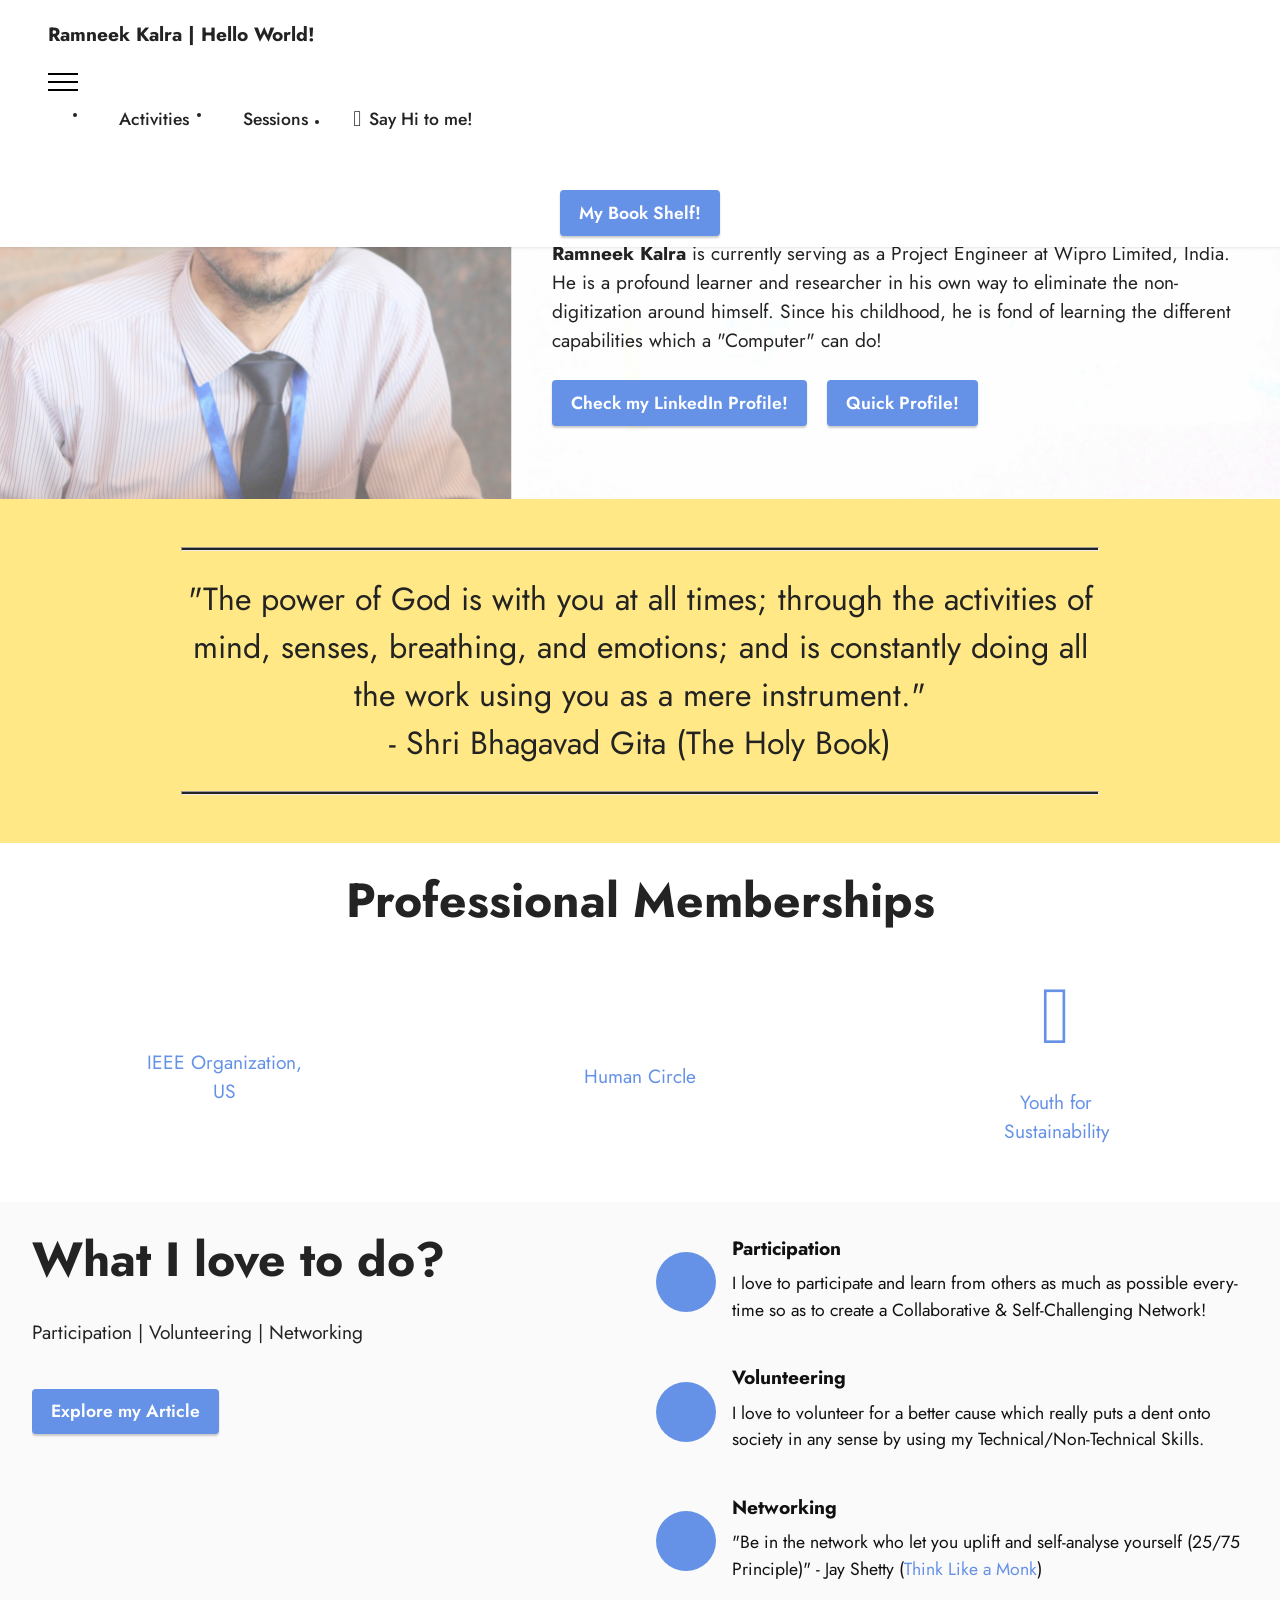
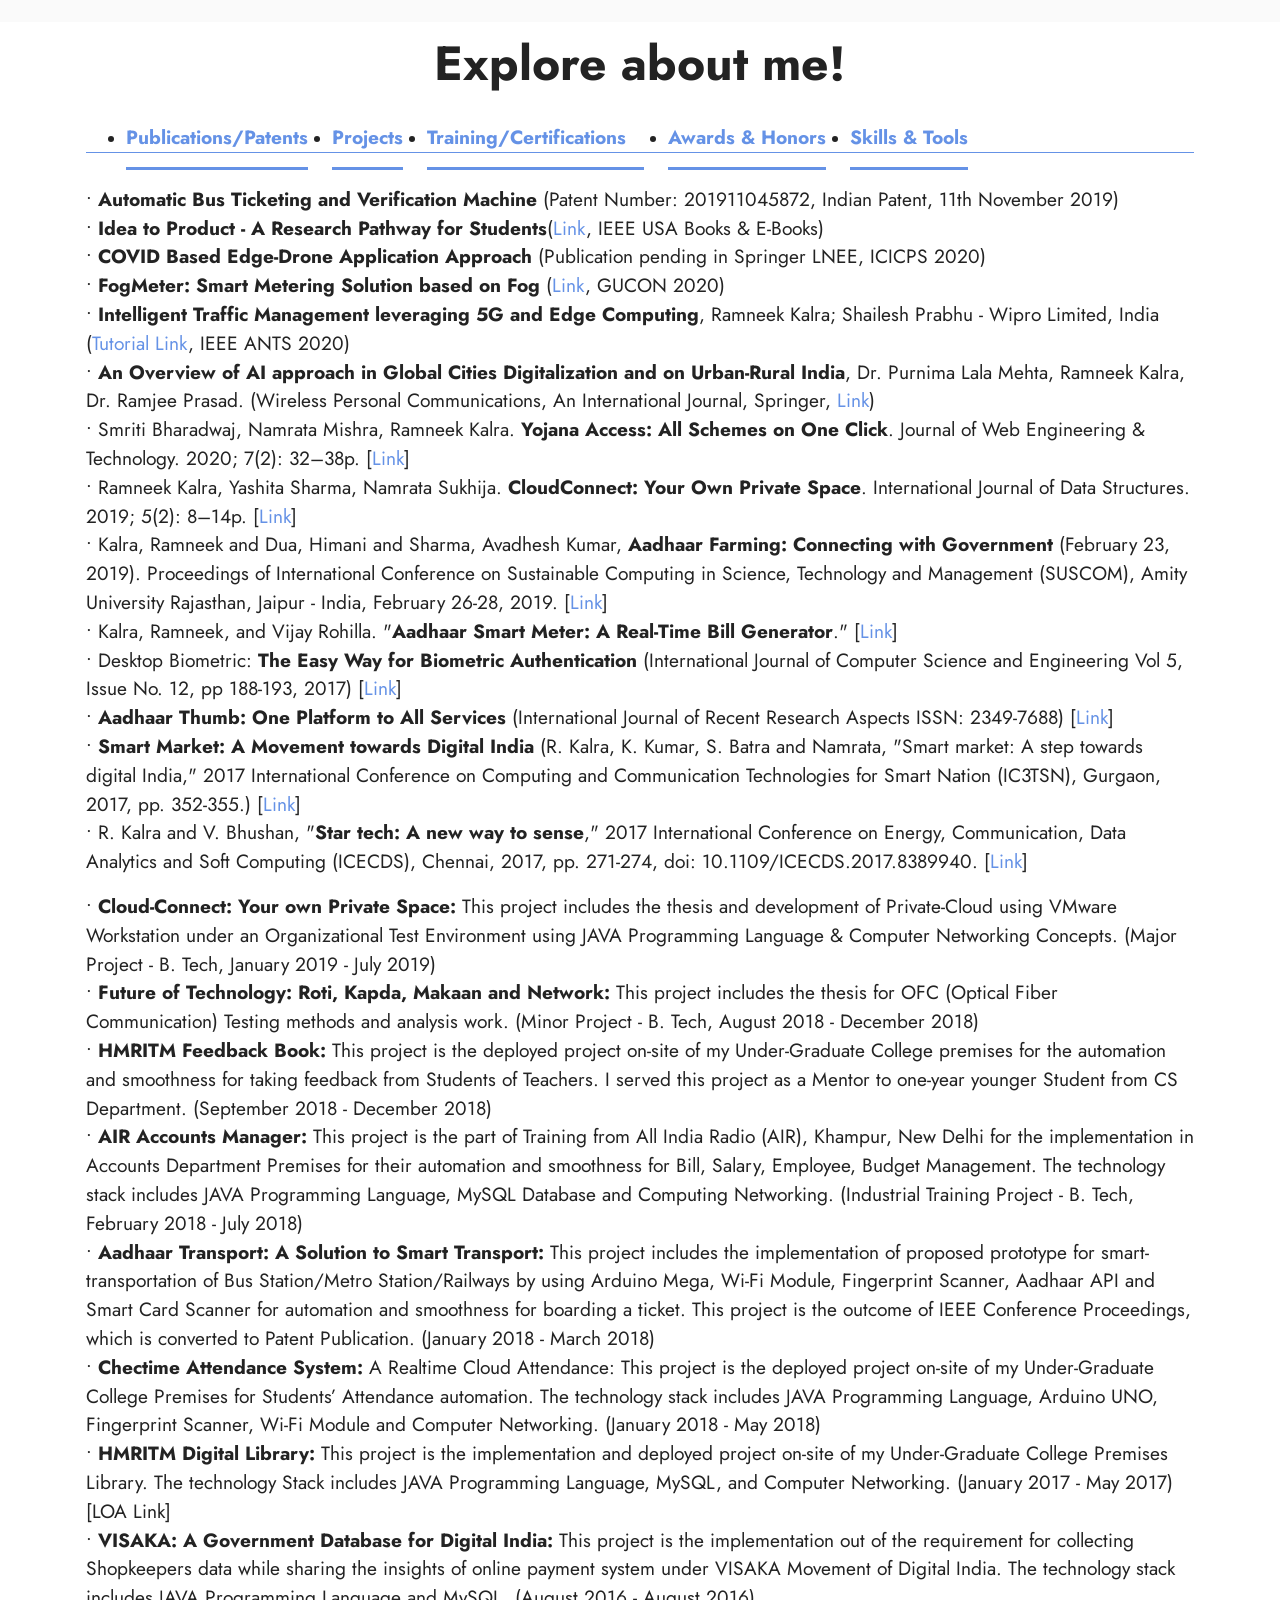
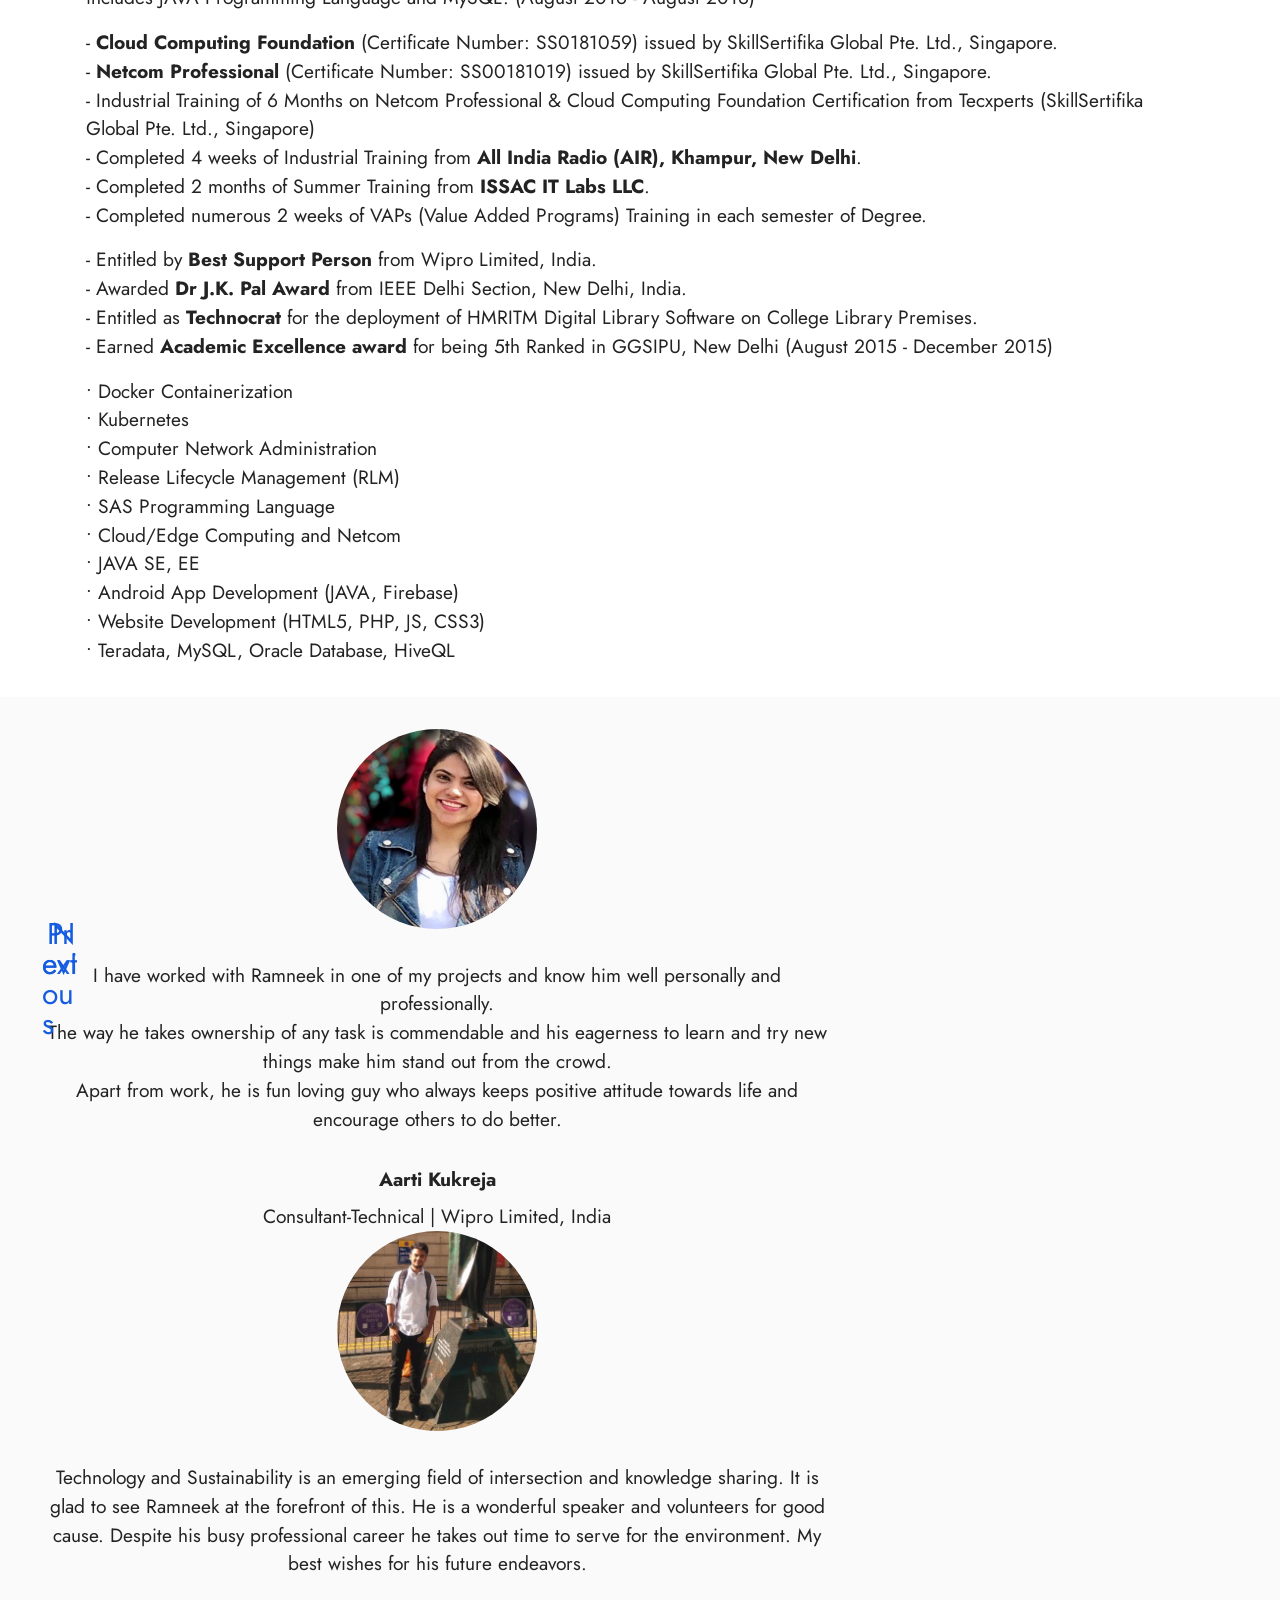
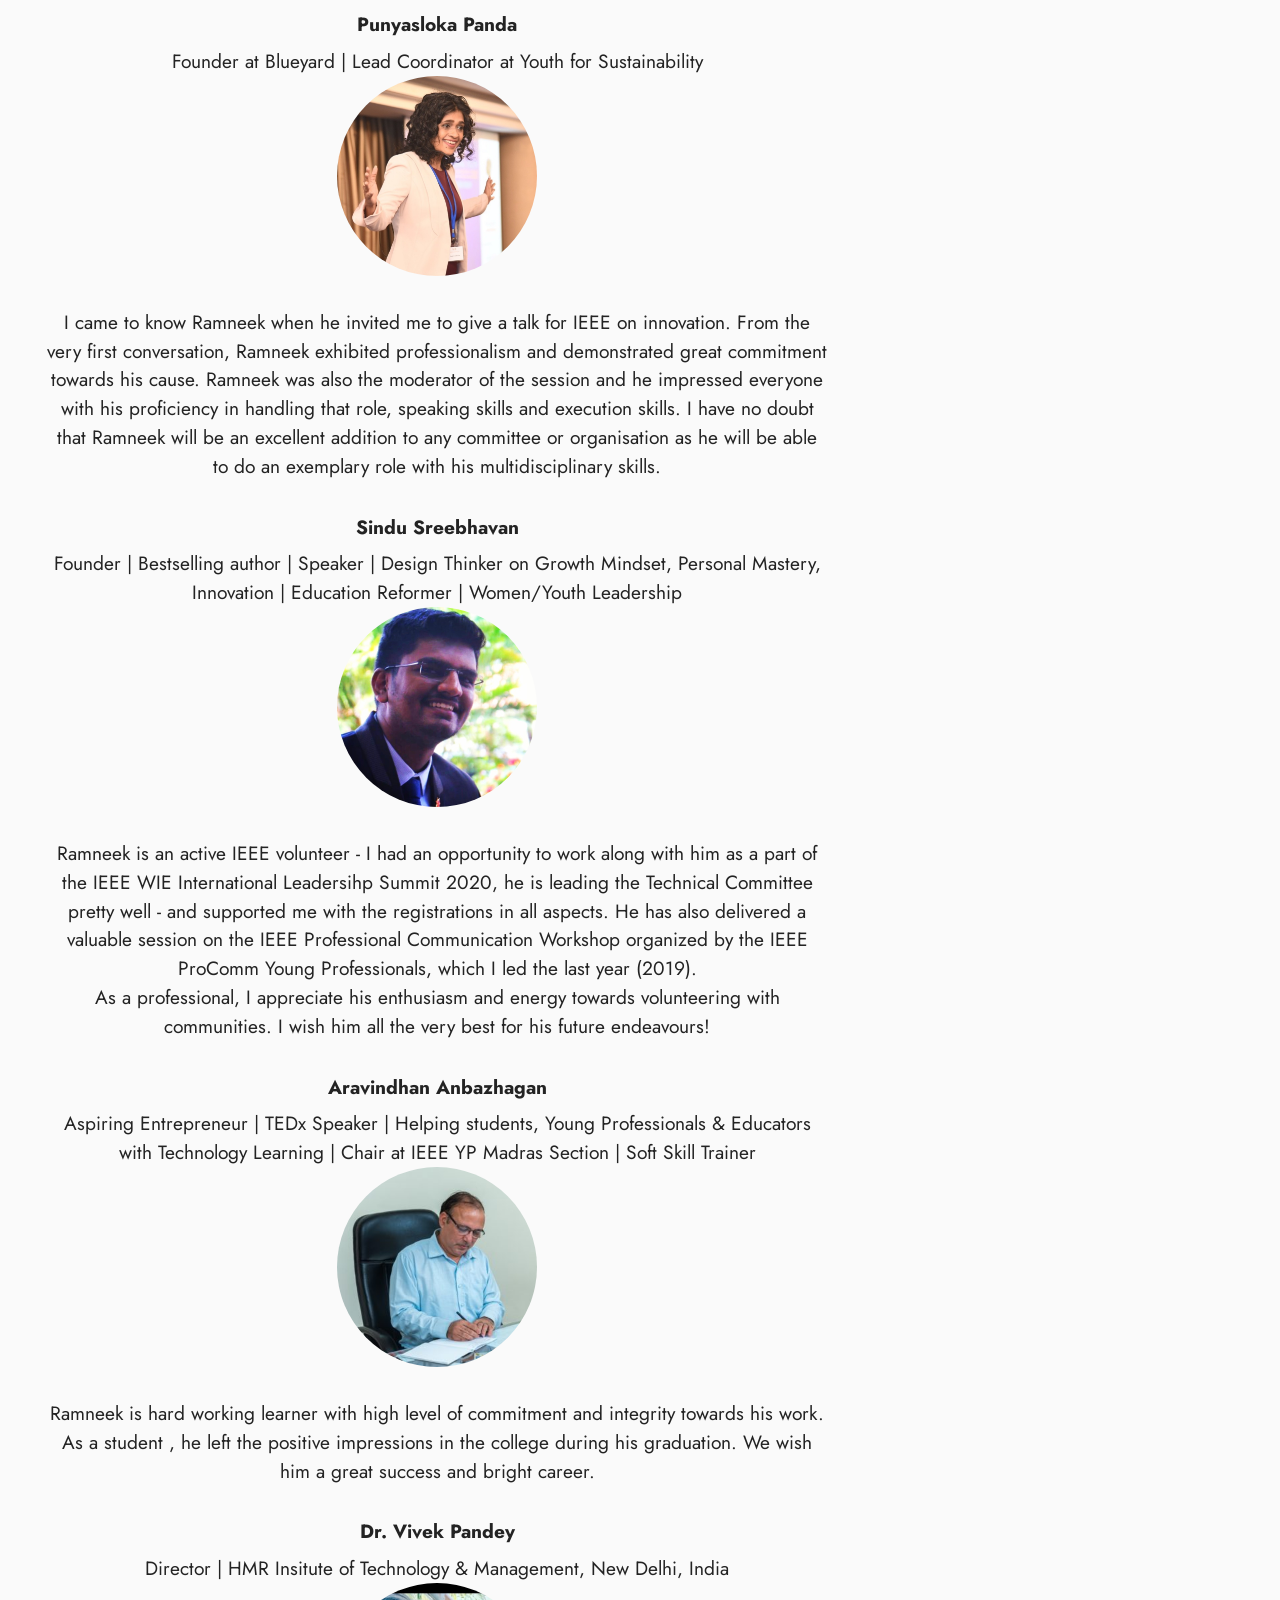
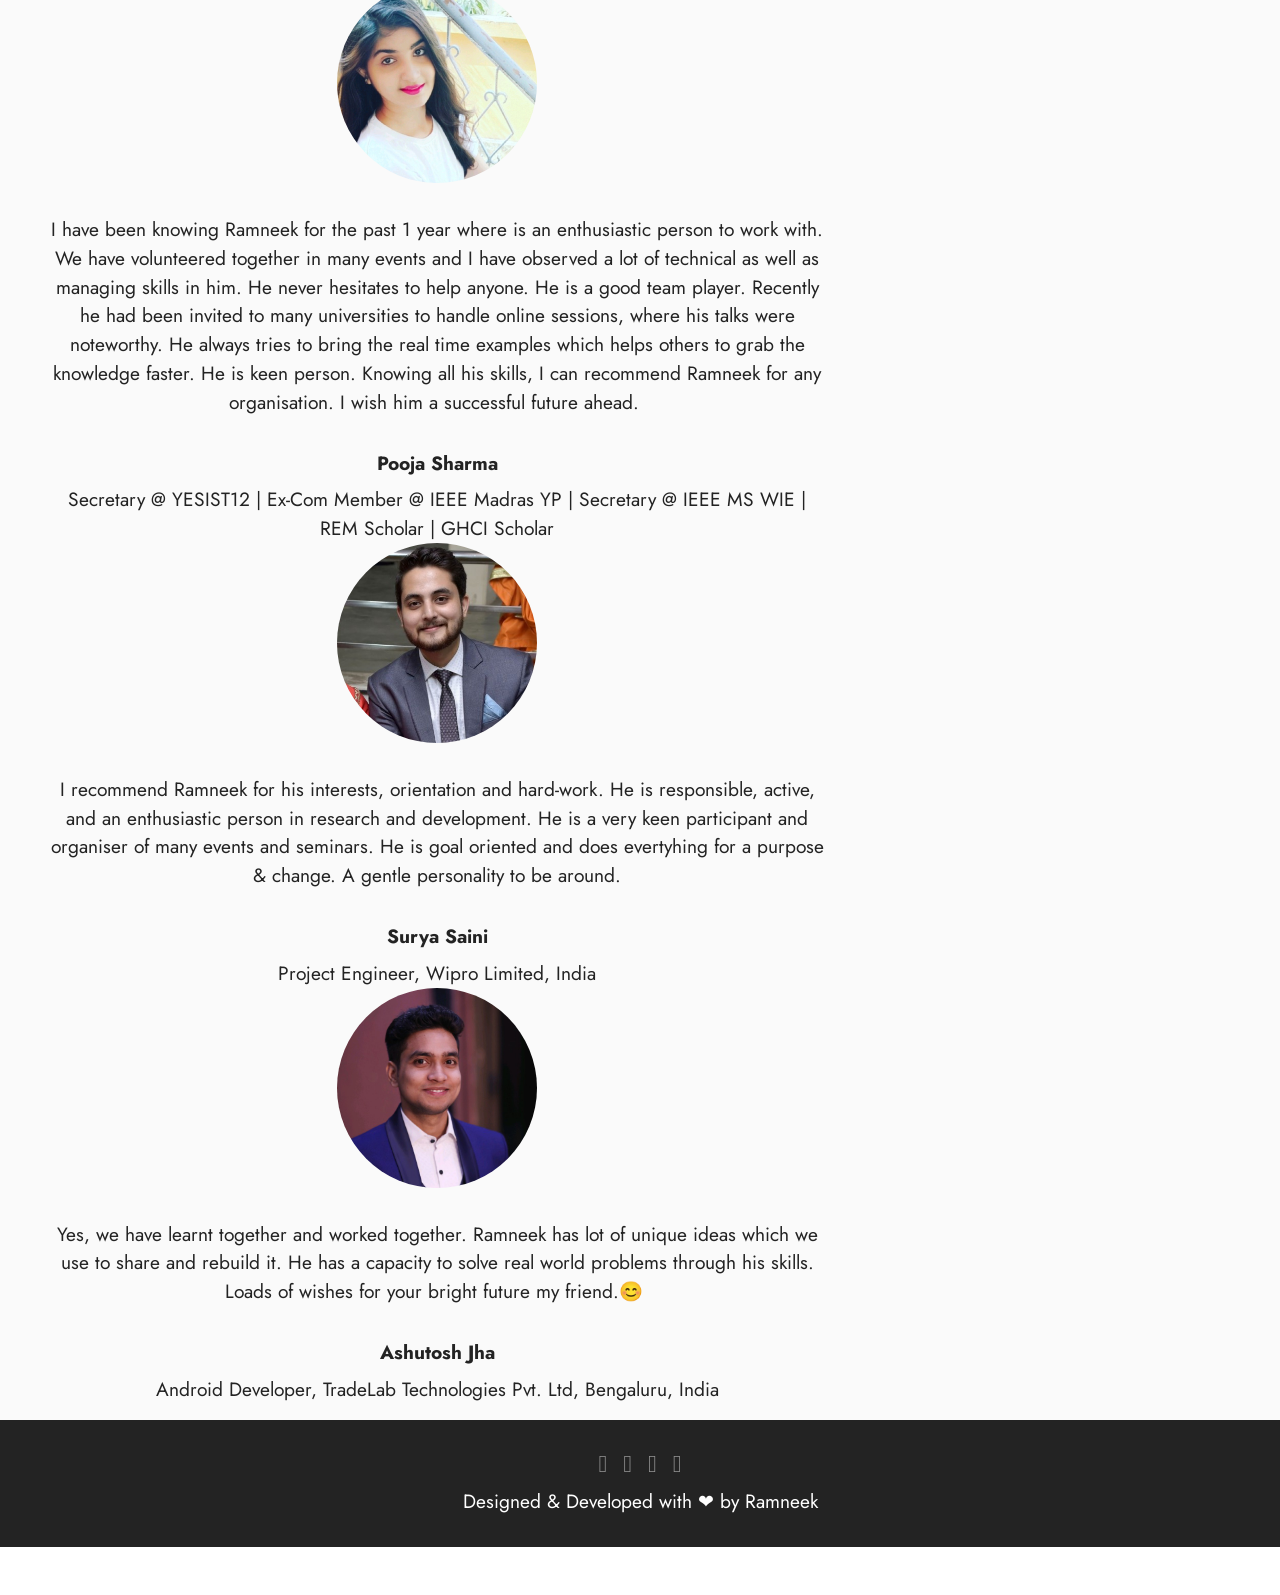
==== commit c44d342f: "Addition of Session Menu Tab" ====
--- a/index.html
+++ b/index.html
@@ -119,6 +119,7 @@
             <div class="collapse navbar-collapse" id="navbarSupportedContent">
                 <ul class="navbar-nav nav-dropdown" data-app-modern-menu="true">
                     <li class="nav-item"><a class="nav-link link text-black text-primary display-4" href="activities.html"><span class="mobi-mbri mobi-mbri-features mbr-iconfont mbr-iconfont-btn"></span>Activities</a>
+                      <li class="nav-item"><a class="nav-link link text-black text-primary display-4" href="sessions.html"><span class="mobi-mbri mbri-video-play mbr-iconfont mbr-iconfont-btn"></span>Sessions</a>
                     <li class="nav-item">
                         <a class="nav-link link text-black text-primary display-4" href="mailto:ramneek.kalra@ieee.org">
                         <span class="socicon socicon-mail mbr-iconfont mbr-iconfont-btn"></span>Say Hi to me!
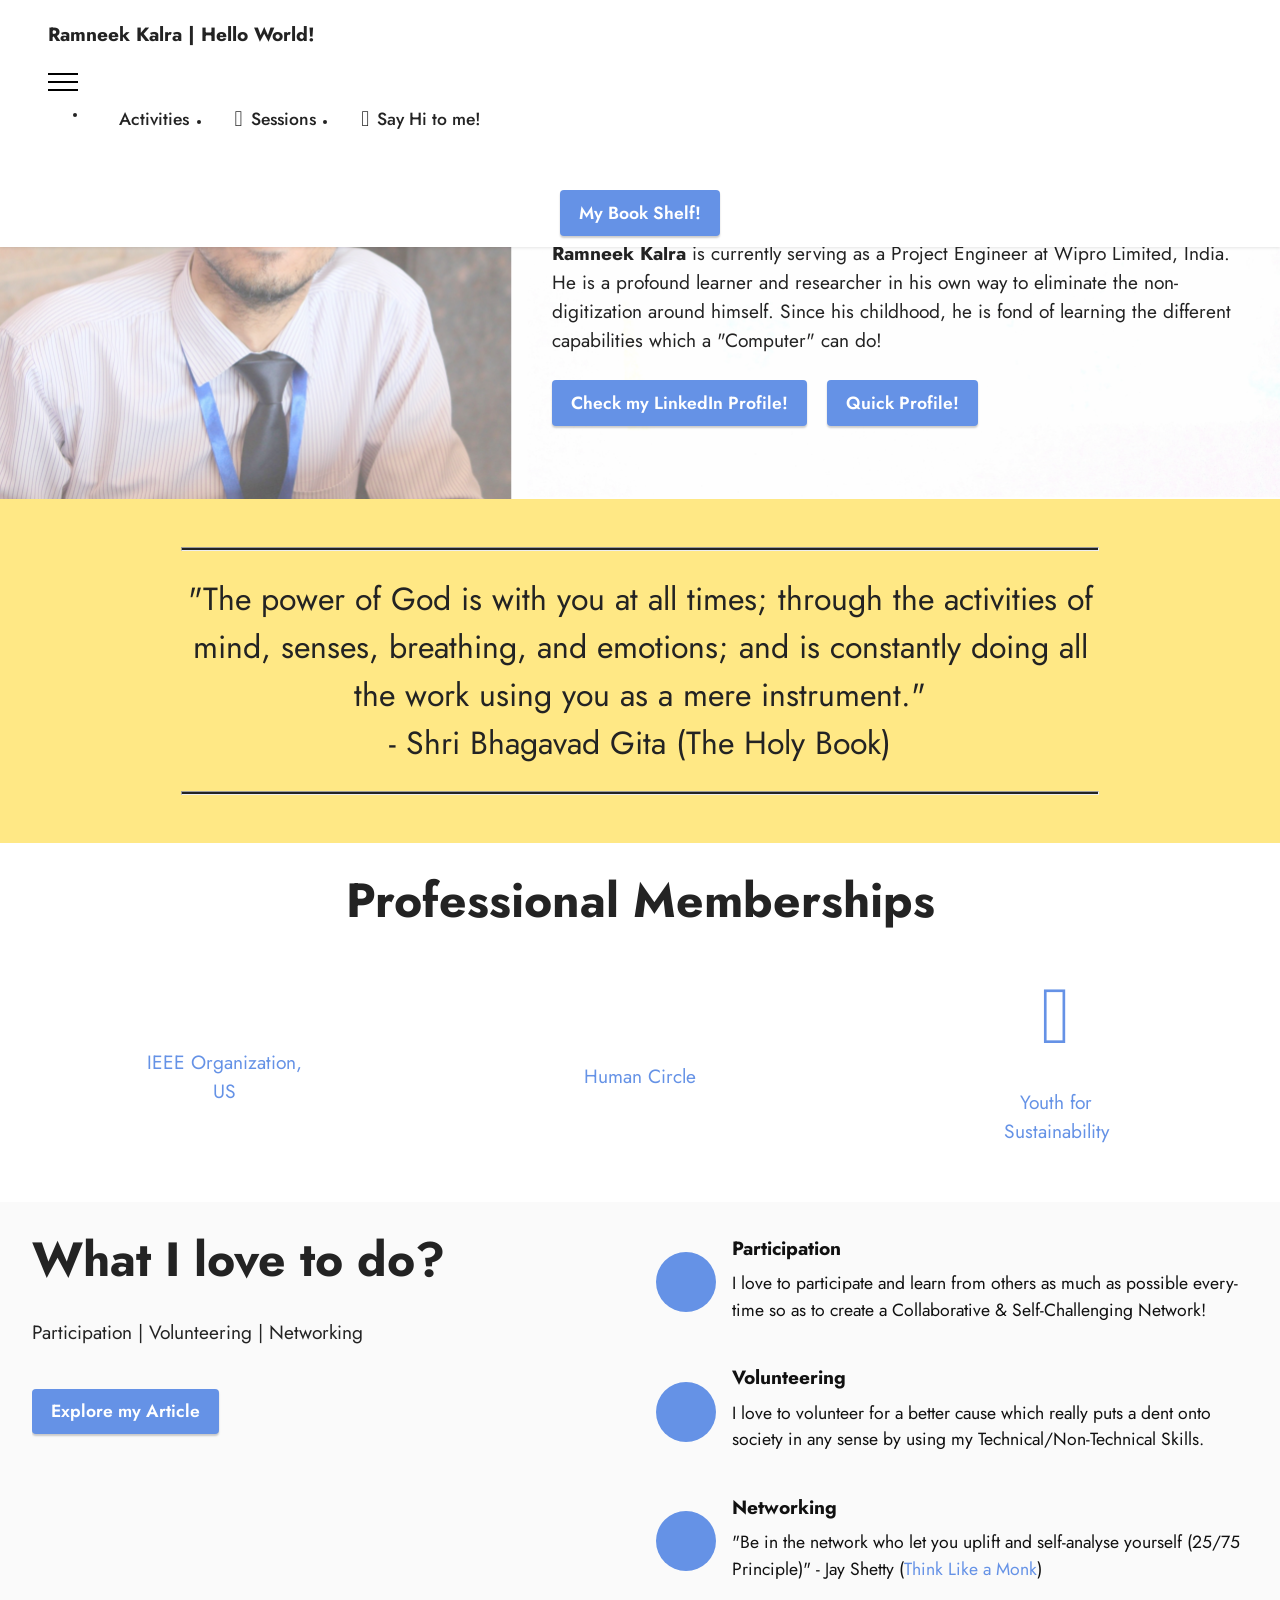
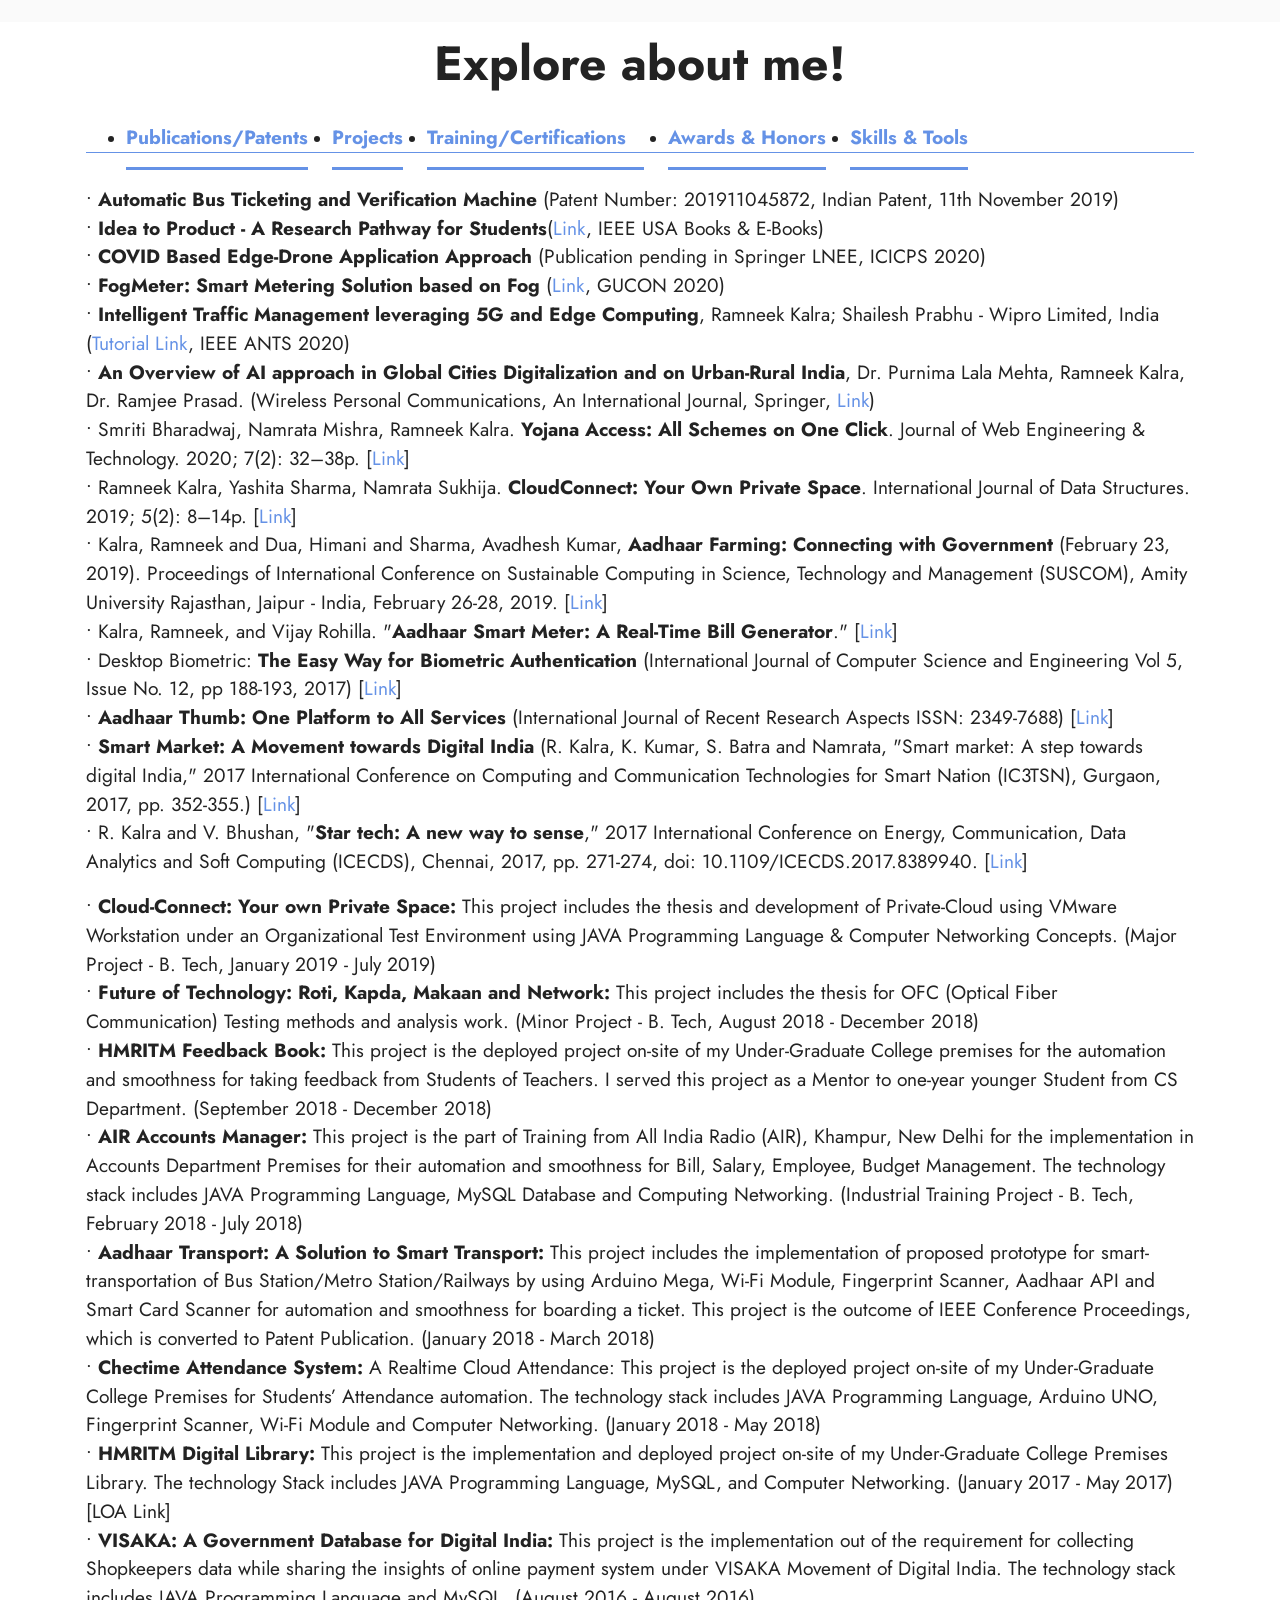
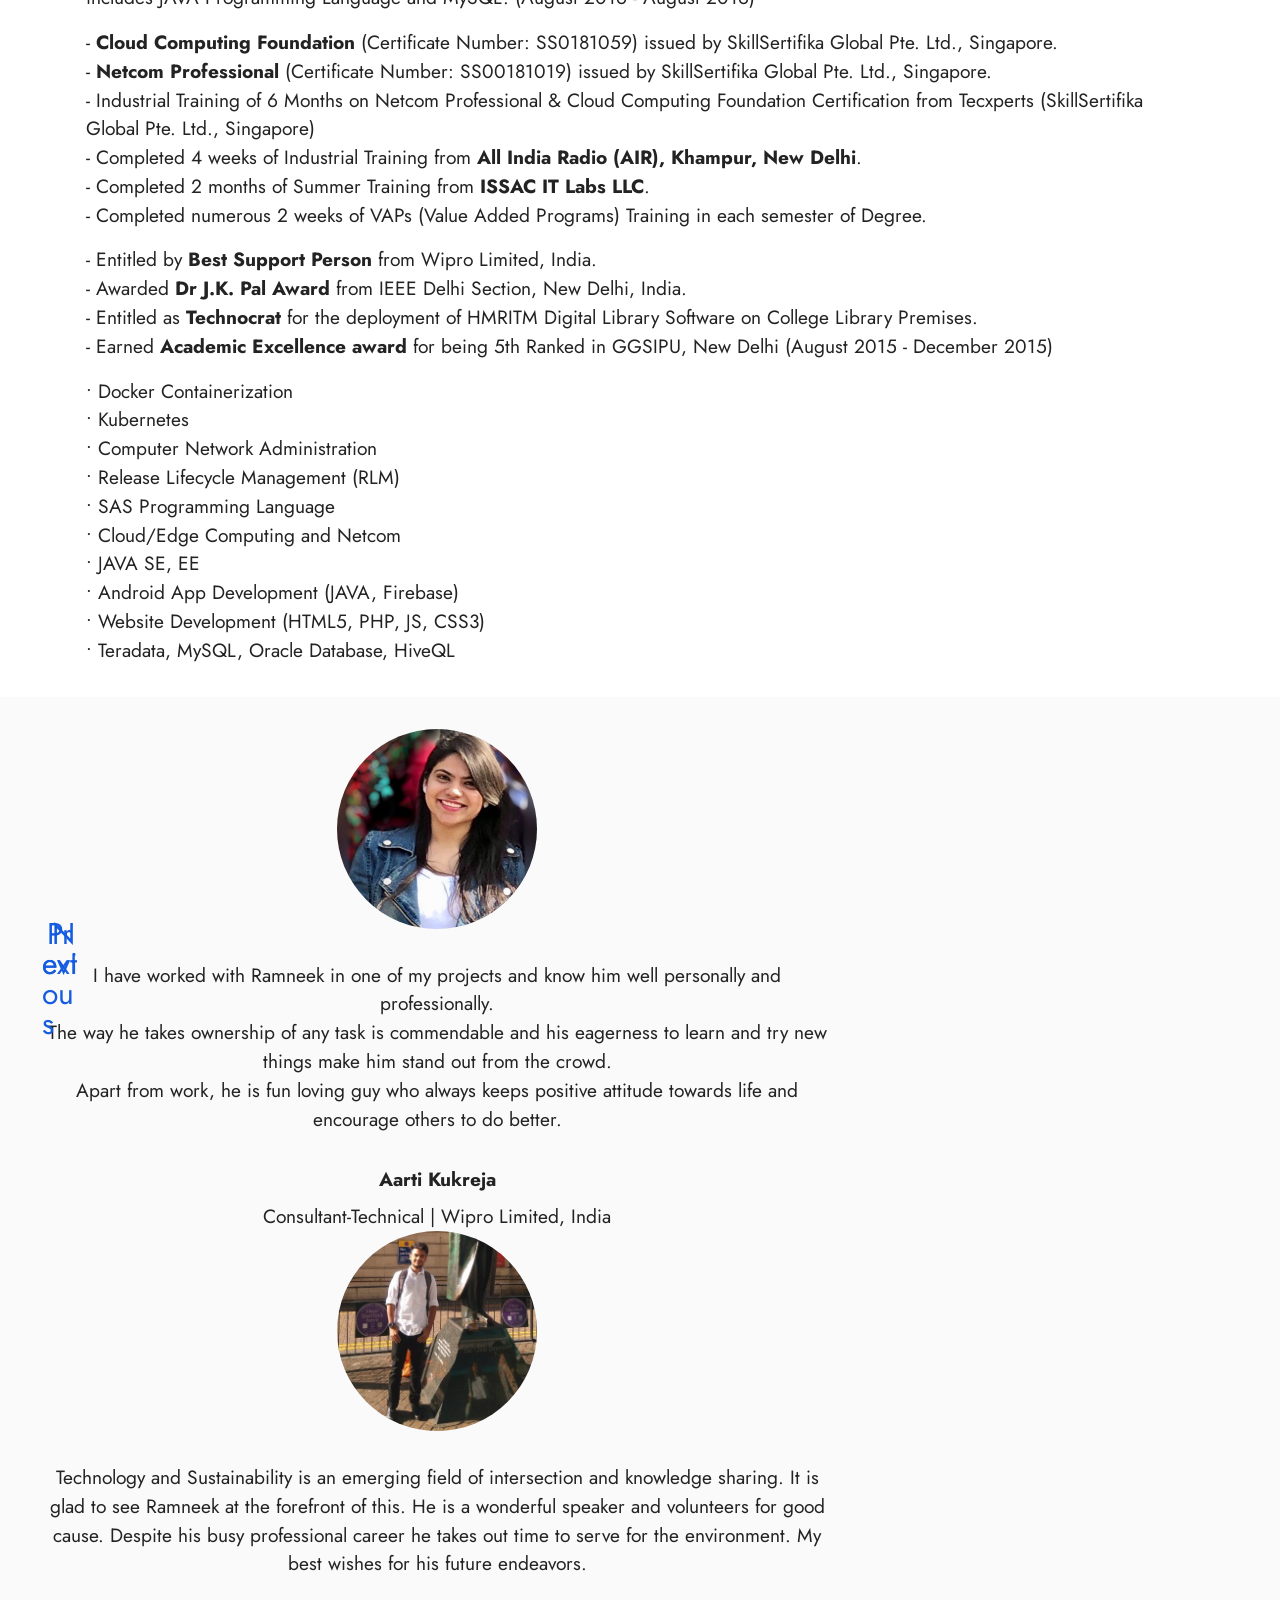
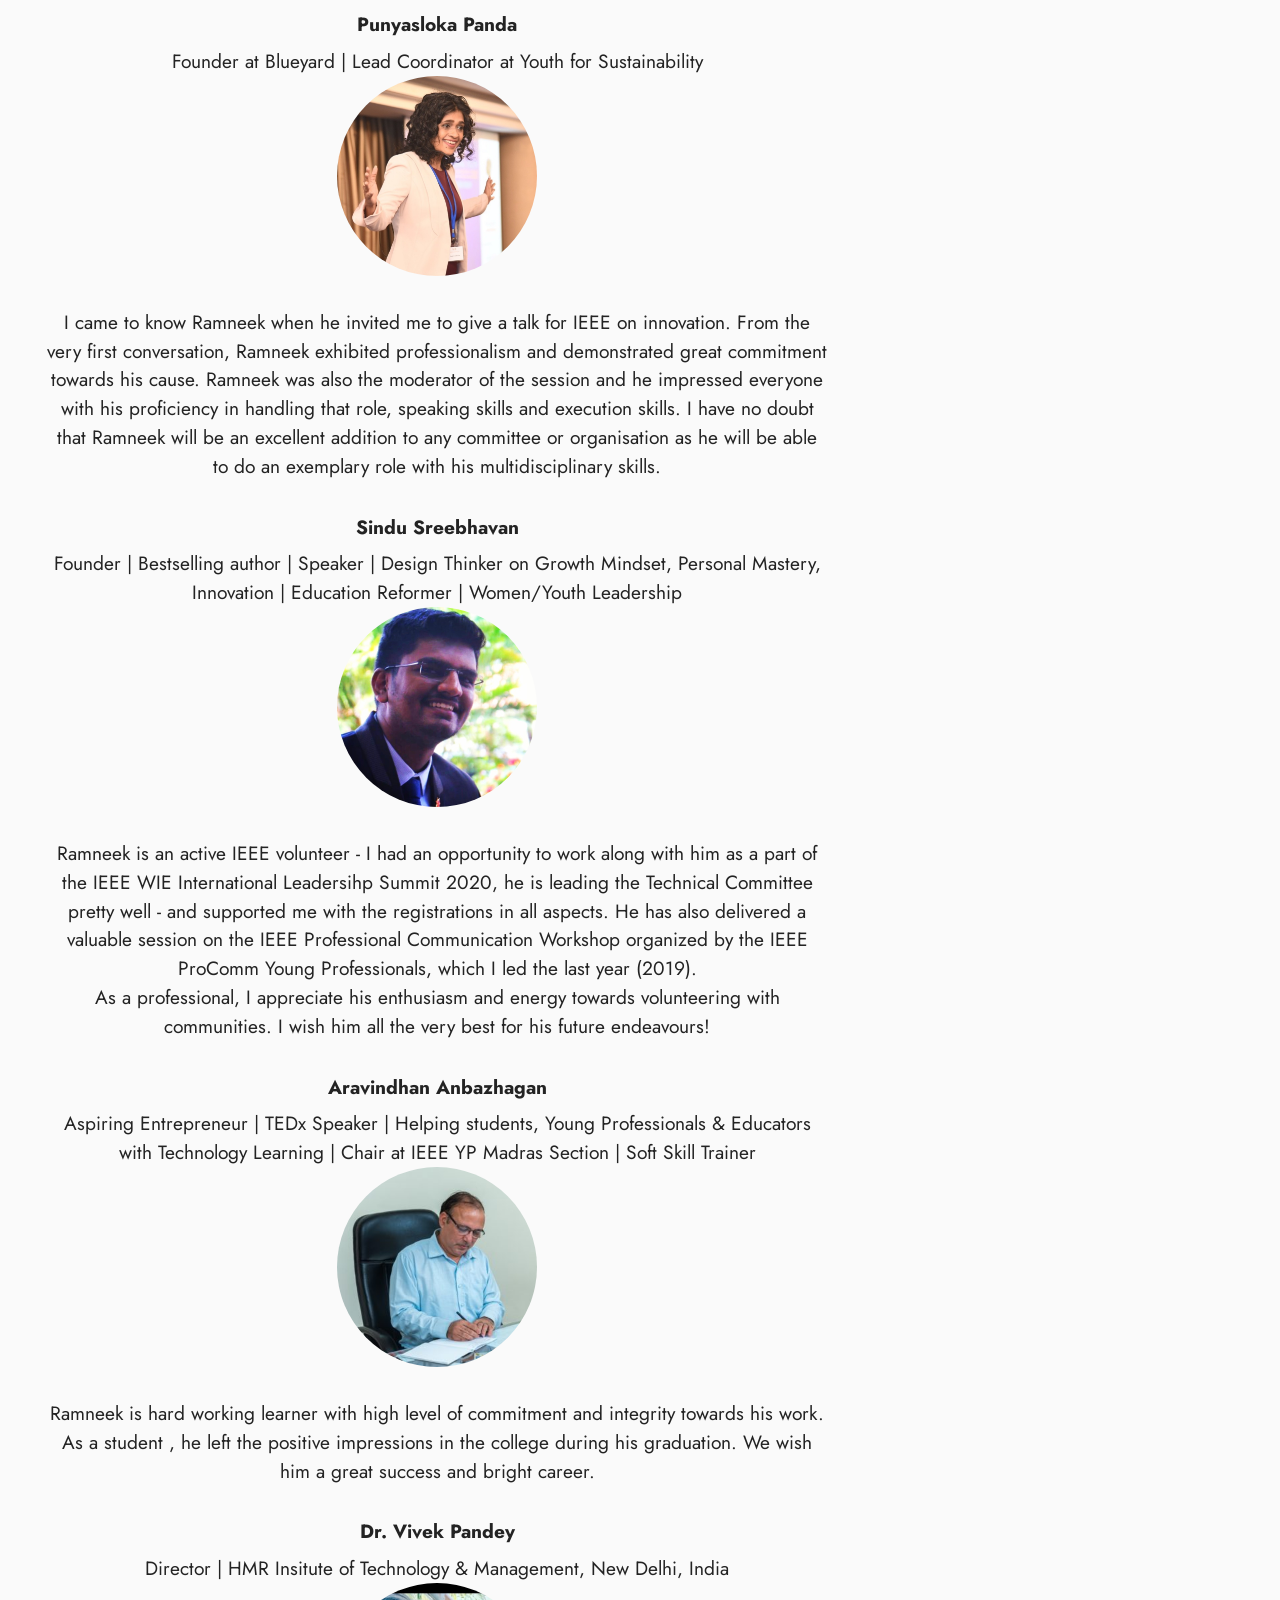
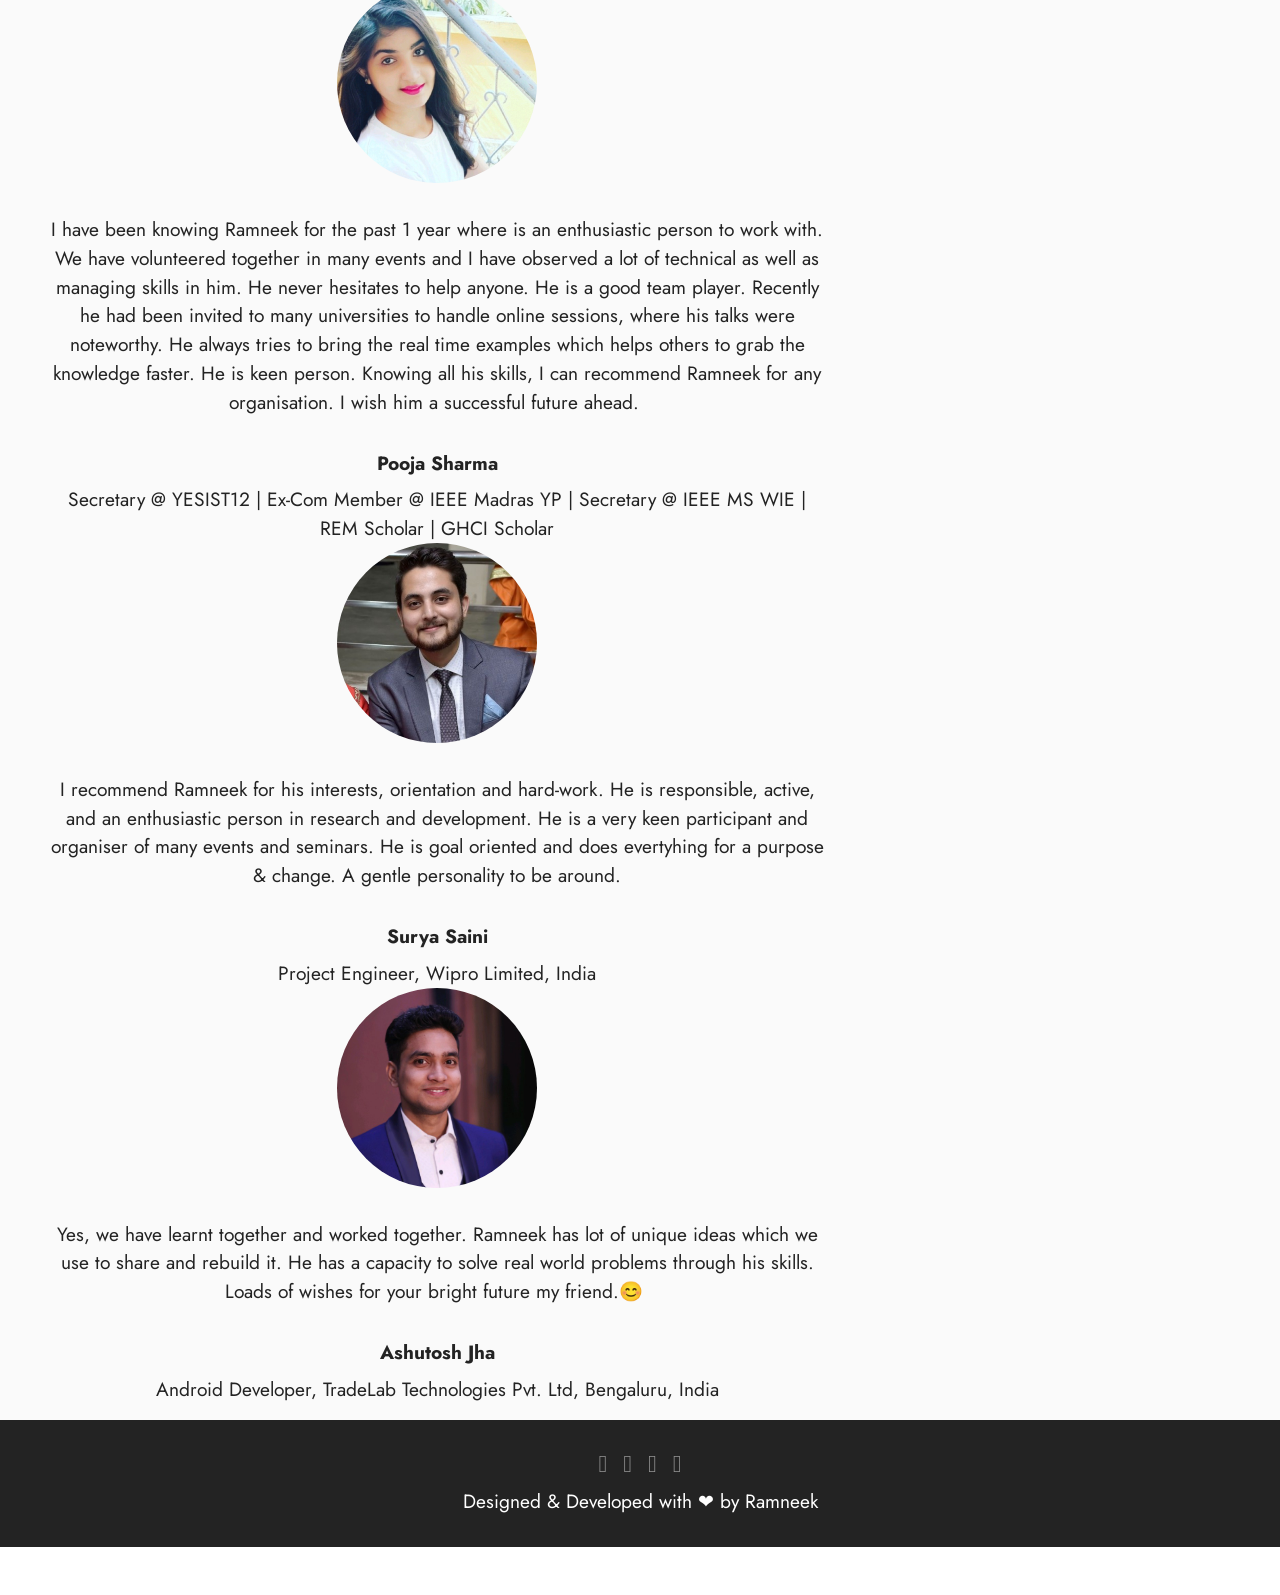
==== commit 8f97cf3c: "Update of Menu Item Icon" ====
--- a/index.html
+++ b/index.html
@@ -19,6 +19,7 @@
   <link rel="stylesheet" href="assets/dropdown/css/style.css">
   <link rel="stylesheet" href="assets/socicon/css/styles.css">
   <link rel="stylesheet" href="assets/theme/css/style.css">
+  <link rel="stylesheet" href="assets/mobirise/style.css">
   <link rel="preload" as="style" href="assets/mobirise/css/mbr-additional.css">
   <link rel="stylesheet" href="assets/mobirise/css/mbr-additional.css" type="text/css">
 <script async src="https://www.googletagmanager.com/gtag/js?id=UA-88380157-2"></script>
@@ -119,7 +120,7 @@
             <div class="collapse navbar-collapse" id="navbarSupportedContent">
                 <ul class="navbar-nav nav-dropdown" data-app-modern-menu="true">
                     <li class="nav-item"><a class="nav-link link text-black text-primary display-4" href="activities.html"><span class="mobi-mbri mobi-mbri-features mbr-iconfont mbr-iconfont-btn"></span>Activities</a>
-                      <li class="nav-item"><a class="nav-link link text-black text-primary display-4" href="sessions.html"><span class="mobi-mbri mbri-video-play mbr-iconfont mbr-iconfont-btn"></span>Sessions</a>
+                      <li class="nav-item"><a class="nav-link link text-black text-primary display-4" href="sessions.html"><span class="mbrib-video-play mbr-iconfont mbr-iconfont-btn"></span>Sessions</a>
                     <li class="nav-item">
                         <a class="nav-link link text-black text-primary display-4" href="mailto:ramneek.kalra@ieee.org">
                         <span class="socicon socicon-mail mbr-iconfont mbr-iconfont-btn"></span>Say Hi to me!
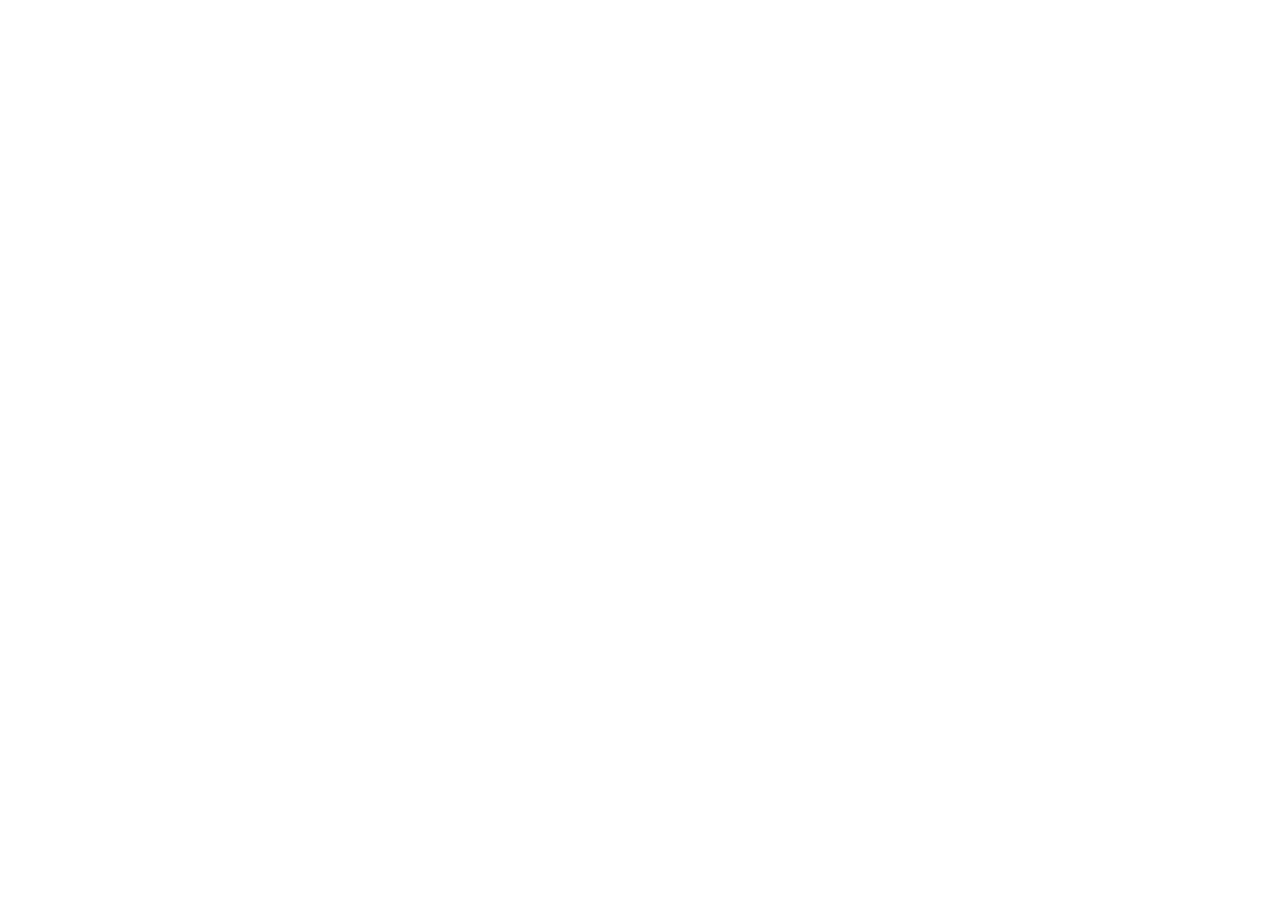
==== commit e0901a36: "Create index.html" ====
--- a/index.html
+++ b/index.html
@@ -1,539 +1,10 @@
-<!DOCTYPE html>
-<html  >
-<head>
-  
-  <meta charset="UTF-8">
-  <meta http-equiv="X-UA-Compatible" content="IE=edge">
-  <meta name="viewport" content="width=device-width, initial-scale=1, minimum-scale=1">
-  <meta name="description" content="">
-  <meta name="google-site-verification" content="-KyfnkxHYBSArJayDMuJ28Iy94hym5pFgGaiD1J3RGA" />
-  
-  <title>Home | Ramneek Kalra</title>
-  <link rel="stylesheet" href="assets/web/assets/mobirise-icons2/mobirise2.css">
-  <link rel="stylesheet" href="assets/web/assets/mobirise-icons-bold/mobirise-icons-bold.css">
-  <link rel="stylesheet" href="assets/tether/tether.min.css">
-  <link rel="stylesheet" href="assets/bootstrap/css/bootstrap.min.css">
-  <link rel="stylesheet" href="assets/bootstrap/css/type.css">
-  <link rel="stylesheet" href="assets/bootstrap/css/bootstrap-grid.min.css">
-  <link rel="stylesheet" href="assets/bootstrap/css/bootstrap-reboot.min.css">
-  <link rel="stylesheet" href="assets/dropdown/css/style.css">
-  <link rel="stylesheet" href="assets/socicon/css/styles.css">
-  <link rel="stylesheet" href="assets/theme/css/style.css">
-  <link rel="stylesheet" href="assets/mobirise/style.css">
-  <link rel="preload" as="style" href="assets/mobirise/css/mbr-additional.css">
-  <link rel="stylesheet" href="assets/mobirise/css/mbr-additional.css" type="text/css">
-<script async src="https://www.googletagmanager.com/gtag/js?id=UA-88380157-2"></script>
-<script>
-  window.dataLayer = window.dataLayer || [];
-  function gtag(){dataLayer.push(arguments);}
-  gtag('js', new Date());
-
-  gtag('config', 'UA-88380157-2');
-</script>
-  </head>
-  <script type="application/ld+json">
-    {
-        "@context": "http://schema.org",
-        "@type": "Organization",
-        "name": "Home | Ramneek Kalra",
-        "startDate": "2020-12-01",
-        "logo": "",
-        "url": "https://ramneek-kalra.github.io/ramneek-kalra/",
-        "location": {
-            "@type": "Place",
-            "name": "Sonipat, Haryana",
-            "address": {
-                "@type": "PostalAddress",
-                "streetAddress": "Sonipat",
-                "addressLocality": "Sonipat",
-                "postalCode": "131001",  
-                "addressCountry": "IN"
-            }
-        },
-        "image": [""],
-        "description": "Hello World! This is my personal website which provides you my whole profile details. Explore now.",
-        "endDate": ""
-    }
-    </script>
-
-    <script type="application/ld+json">
-        {
-            "@context": "http://schema.org",
-            "@type": "WebSite",
-            "name": "Ramneek Kalra",
-            "url": "https://ramneek-kalra.github.io/ramneek-kalra/",
-            "potentialAction": {
-                "@type": "SearchAction",
-                "target": "https://ramneek-kalra.github.io/ramneek-kalra/s/results?q={search_term_string}",
-                "query-input": "required name=search_term_string"
-            }
-        }
-    </script>
-
-    <script type="application/ld+json">
-    {
-        "@context": "http://schema.org",
-        "@type": "BreadcrumbList",
-        "itemListElement": 
-        [
-            {
-                "@type": "ListItem",
-                "position": 1,
-                "item": {
-                    "@id": "https://ramneek-kalra.github.io/ramneek-kalra/",
-                    "name": "Home | Ramneek Kalra"
-                }
-            }
-            }
-        ]
-    }
-    </script>
-
-
-    
-    <meta property="og:title" content="Home | Ramneek Kalra">
-    <meta property="og:url" content="https://ramneek-kalra.github.io/ramneek-kalra/">
-    <meta property="og:image:width" content="1200">
-    <meta property="og:image:height" content="675">
-    <meta property="og:locale" content="en">
-<body oncontextmenu="return false;">
-  
-  <section class="menu menu2 cid-sdXJYPYBCK" once="menu" id="menu2-0">
-    <nav class="navbar navbar-dropdown navbar-fixed-top navbar-expand-lg">
-        <div class="container-fluid">
-            <div class="navbar-brand">
-                
-                <span class="navbar-caption-wrap">
-                    <a class="navbar-caption text-black display-7" href="index.html">
-                    Ramneek Kalra | Hello World!
-                    </a>
-                </span>
-            </div>
-            <button class="navbar-toggler" type="button" data-toggle="collapse" data-target="#navbarSupportedContent" aria-controls="navbarNavAltMarkup" aria-expanded="false" aria-label="Toggle navigation">
-                <div class="hamburger">
-                    <span></span>
-                    <span></span>
-                    <span></span>
-                    <span></span>
-                </div>
-            </button>
-            <div class="collapse navbar-collapse" id="navbarSupportedContent">
-                <ul class="navbar-nav nav-dropdown" data-app-modern-menu="true">
-                    <li class="nav-item"><a class="nav-link link text-black text-primary display-4" href="activities.html"><span class="mobi-mbri mobi-mbri-features mbr-iconfont mbr-iconfont-btn"></span>Activities</a>
-                      <li class="nav-item"><a class="nav-link link text-black text-primary display-4" href="sessions.html"><span class="mbrib-video-play mbr-iconfont mbr-iconfont-btn"></span>Sessions</a>
-                    <li class="nav-item">
-                        <a class="nav-link link text-black text-primary display-4" href="mailto:ramneek.kalra@ieee.org">
-                        <span class="socicon socicon-mail mbr-iconfont mbr-iconfont-btn"></span>Say Hi to me!
-                        </a>
-                    </li>
-                </ul>
-                
-                <div class="navbar-buttons mbr-section-btn"><a class="btn btn-primary display-4" href="bookShelf.html">
-                        My Book Shelf!</a></div>
-            </div>
-        </div>
-    </nav>
-</section>
-
-<section class="header1 cid-sdXLLEaqYS mbr-parallax-background" id="header1-1">
-    <div class="mbr-overlay" style="opacity: 0.3; background-color: rgb(250, 250, 250);"></div>
-
-    <div class="container-fluid">
-        <div class="row justify-content-end">
-            <div class="col-12 col-lg-7">
-                <h1 class="mbr-section-title mbr-fonts-style mb-3 display-1" id="hello_greet"><strong>Hello World!</strong></h1>
-                <p class="mbr-text mbr-fonts-style display-7 text-justify"><strong>
-                    Ramneek Kalra</strong> is currently serving as a Project Engineer at Wipro Limited, India. He is a profound learner and researcher in his own way to eliminate the non-digitization around himself. Since his childhood, he is fond of learning the different capabilities which a "Computer" can do!</p>
-                <div class="mbr-section-btn mt-3">
-                  <a class="btn btn-primary display-4" href="https://www.linkedin.com/in/ramneekkalra/" target="_blank">Check my LinkedIn Profile!</a>
-                  <a class="btn btn-primary display-4" href="profile.html" target="_blank">Quick Profile!</a> 
-              </div>
-            </div>
-        </div>
-    </div>
-</section>
-
-<section class="content6 cid-sdXVRKOoZS" id="content6-5">
-    
-    <div class="container">
-        <div class="row justify-content-center">
-            <div class="col-md-12 col-lg-10">
-                <hr class="line">
-                <p class="mbr-text align-center mbr-fonts-style my-4 display-5">"The power of God is with you at all times; through the activities of mind, senses, breathing, and emotions; and is constantly doing all the work using you as a mere instrument."<br>- Shri Bhagavad Gita (The Holy Book)</p>
-                <hr class="line">
-            </div>
-        </div>
-    </div>
-</section>
-
-<section class="features13 cid-sdXSBdZkaF" id="features14-2">
-    <div class="container-fluid">
-        <div class="row">
-            <div class="col-12">
-                <h3 class="mbr-section-title align-center mb-4 mbr-fonts-style display-2"><strong>Professional Memberships</strong></h3>
-            </div>
-            <div class="card col-12 col-md-4 col-lg-2 p-3">
-                <div class="card-wrapper">
-                    <div class="card-box align-center">
-                        <span class="mbr-iconfont mobi-mbri-globe-2 mobi-mbri"></span>
-                        <h4 class="card-title align-center mbr-black mbr-fonts-style display-7">
-                            <strong><a href="https://www.ieee.org/about/at-a-glance.html" class="text-primary" target="_blank">IEEE Organization, US</a></strong></h4>
-                    </div>
-                </div>
-            </div>
-            <div class="card p-3 col-12 col-md-4 col-lg-2">
-                <div class="card-wrapper">
-                    <div class="card-box align-center">
-                        <span class="mbr-iconfont mobi-mbri-users mobi-mbri"></span>
-                        <h4 class="card-title align-center mbr-black mbr-fonts-style display-7"><strong><a href="http://humancircle.in/" class="text-primary" target="_blank">Human Circle</a></strong></h4>
-                    </div>
-                </div>
-            </div>
-            <div class="card p-3 col-12 col-md-4 col-lg-2">
-                <div class="card-wrapper">
-                    <div class="card-box align-center">
-                        <span class="mbr-iconfont mbrib-update"></span>
-                        <h4 class="card-title align-center mbr-black mbr-fonts-style display-7">
-                            <strong><a href="http://youthforsustainability.in/" class="text-primary" target="_blank">Youth for Sustainability</a></strong></h4>
-                    </div>
-                </div>
-            </div>
-        </div>
-    </div>
-</section>
-
-<section class="features12 cid-sdXU8sLvC1" id="features13-4">
-    <div class="container-fluid">
-        <div class="row justify-content-center">
-            <div class="col-12 col-lg-6">
-                <div class="card-wrapper">
-                    <div class="card-box align-left">
-                        <h4 class="card-title mbr-fonts-style mb-4 display-2"><strong>What I love to do?</strong></h4>
-                        <p class="mbr-text mbr-fonts-style mb-4 display-7">Participation | Volunteering | Networking</p>
-                        <div class="mbr-section-btn"><a class="btn btn-primary display-4" href="https://www.linkedin.com/pulse/pvn-model-three-buzzwords-ieee-ramneek-d-kalra/" target="_blank">Explore my Article</a></div>
-                    </div>
-                </div>
-            </div>
-            <div class="col-12 col-lg-6">
-                <div class="item mbr-flex">
-                    <div class="icon-box">
-                        <span class="mbr-iconfont mobi-mbri-idea mobi-mbri"></span>
-                    </div>
-                    <div class="text-box">
-                        <h4 class="icon-title mbr-black mbr-fonts-style display-7">
-                            <strong>Participation</strong></h4>
-                        <h5 class="icon-text mbr-black mbr-fonts-style display-4">I love to participate and learn from others as much as possible every-time so as to create a Collaborative &amp; Self-Challenging Network!</h5>
-                    </div>
-                </div>
-                <div class="item mbr-flex">
-                    <div class="icon-box">
-                        <span class="mbr-iconfont mobi-mbri-users mobi-mbri"></span>
-                    </div>
-                    <div class="text-box">
-                        <h4 class="icon-title mbr-black mbr-fonts-style display-7">
-                            <strong>Volunteering</strong></h4>
-                        <h5 class="icon-text mbr-black mbr-fonts-style display-4">I love to volunteer for a better cause which really puts a dent onto society in any sense by using my Technical/Non-Technical Skills.</h5>
-                    </div>
-                </div>
-                <div class="item mbr-flex">
-                    <div class="icon-box">
-                        <span class="mbr-iconfont mobi-mbri-globe-2 mobi-mbri"></span>
-                    </div>
-                    <div class="text-box">
-                        <h4 class="icon-title mbr-black mbr-fonts-style display-7">
-                            <strong>Networking</strong></h4>
-                        <h5 class="icon-text mbr-black mbr-fonts-style display-4">"Be in the network who let you uplift and self-analyse yourself (25/75 Principle)" - Jay Shetty (<a href="https://thinklikeamonkbook.com/" class="text-primary" target="_blank">Think Like a Monk</a>)</h5>
-                    </div>
-                </div>
-            </div>
-        </div>
-    </div>
-  </section>
-<section class="tabs content18 cid-sdXXQR4nzj" id="tabs1-6">
-    <div class="container">
-        <div class="row justify-content-center">
-            <div class="col-12 col-md-12">
-                <h3 class="mbr-section-title mb-0 mbr-fonts-style display-2">
-                    <strong>Explore about me!</strong></h3>
-                
-            </div>
-        </div>
-        <div class="row justify-content-center mt-4">
-            <div class="col-12 col-md-12">
-                <ul class="nav nav-tabs mb-4" role="tablist">
-                    <li class="nav-item first mbr-fonts-style"><a class="nav-link mbr-fonts-style show active display-7" role="tab" data-toggle="tab" href="#tabs1-6_tab0" aria-selected="true"><strong>Publications/Patents</strong></a></li>
-                    <li class="nav-item"><a class="nav-link mbr-fonts-style active display-7" role="tab" data-toggle="tab" href="#tabs1-6_tab1" aria-selected="true"><strong>Projects</strong>
-                        </a></li>
-                    <li class="nav-item"><a class="nav-link mbr-fonts-style active display-7" role="tab" data-toggle="tab" href="#tabs1-6_tab2" aria-selected="true"><strong>Training/Certifications</strong>&nbsp; &nbsp;</a></li>
-                    <li class="nav-item"><a class="nav-link mbr-fonts-style active display-7" role="tab" data-toggle="tab" href="#tabs1-6_tab3" aria-selected="true"><strong>Awards &amp; Honors</strong></a></li>
-                    <li class="nav-item"><a class="nav-link mbr-fonts-style active display-7" role="tab" data-toggle="tab" href="#tabs1-6_tab4" aria-selected="true"><strong>Skills &amp; Tools</strong></a></li>
-                    
-                </ul>
-                <div class="tab-content">
-                    <div id="tab1" class="tab-pane in active" role="tabpanel">
-                        <div class="row">
-                            <div class="col-md-12">
-                                <p class="mbr-text mbr-fonts-style display-7 text-justify">• <strong>Automatic Bus Ticketing and Verification Machine</strong> (Patent Number: 201911045872, Indian Patent, 11th November 2019)
-                                  <br>• <strong>Idea to Product - A Research Pathway for Students</strong>(<a href="https://ieeexplore.ieee.org/document/9292488" target="_blank">Link</a>, IEEE USA Books & E-Books)
-                                  <br>• <strong>COVID Based Edge-Drone Application Approach</strong> (Publication pending in Springer LNEE, ICICPS 2020)
-<br>• <strong>FogMeter: Smart Metering Solution based on Fog</strong> (<a href="https://ieeexplore.ieee.org/document/9231101" target="_blank">Link</a>, GUCON 2020)
-<br>• <strong>Intelligent Traffic Management leveraging 5G and Edge Computing</strong>, Ramneek Kalra; Shailesh Prabhu - Wipro Limited, India (<a href="https://ants2020.ieee-comsoc-ants.org/authors/tutorials/" target="_blank">Tutorial Link</a>, IEEE ANTS 2020)
-<br>• <strong>An Overview of AI approach in Global Cities Digitalization and on Urban-Rural India</strong>, Dr. Purnima Lala Mehta, Ramneek Kalra, Dr. Ramjee Prasad. (Wireless Personal Communications, An International Journal, Springer, <a href="https://link.springer.com/article/10.1007/s11277-020-08014-6" target="_blank">Link</a>)
-<br>• Smriti Bharadwaj, Namrata Mishra, Ramneek Kalra. <strong>Yojana Access: All Schemes on One Click</strong>. Journal of Web Engineering &amp; Technology. 2020; 7(2): 32–38p. [<a href="http://computers.stmjournals.com/index.php?journal=JoWET&page=article&op=view&path%5B%5D=2515" target="_blank">Link</a>]
-<br>• Ramneek Kalra, Yashita Sharma, Namrata Sukhija. <strong>CloudConnect: Your Own Private Space</strong>. International Journal of Data Structures. 2019; 5(2): 8–14p. [<a href="http://computers.journalspub.info/index.php?journal=JDSA&page=article&op=view&path%5B%5D=546" target="_blank">Link</a>]
-<br>• Kalra, Ramneek and Dua, Himani and Sharma, Avadhesh Kumar, <strong>Aadhaar Farming: Connecting with Government</strong> (February 23, 2019). Proceedings of International Conference on Sustainable Computing in Science, Technology and Management (SUSCOM), Amity University Rajasthan, Jaipur - India, February 26-28, 2019. [<a href="https://papers.ssrn.com/sol3/papers.cfm?abstract_id=3349265" target="_blank">Link</a>]
-<br>• Kalra, Ramneek, and Vijay Rohilla. "<strong>Aadhaar Smart Meter: A Real-Time Bill Generator</strong>." [<a href="http://www.iitmjanakpuri.com/iitmjournal/data/2019_Vol10_No1_it3.pdf" target="_blank">Link</a>]
-<br>• Desktop Biometric: <strong>The Easy Way for Biometric Authentication</strong> (International Journal of Computer Science and Engineering Vol 5, Issue No. 12, pp 188-193, 2017) [<a href="https://www.ijcseonline.org/pdf_paper_view.php?paper_id=1600&29-IJCSE-02699.pdf" target="_blank">Link</a>]
-<br>• <strong>Aadhaar Thumb: One Platform to All Services</strong> (International Journal of Recent Research Aspects ISSN: 2349-7688) [<a href="http://www.ijrra.net/Vol5issue1/IJRRA-05-01-03.pdf" target="_blank">Link</a>]
-<br>• <strong>Smart Market: A Movement towards Digital India</strong> (R. Kalra, K. Kumar, S. Batra and Namrata, "Smart market: A step towards digital India," 2017 International Conference on Computing and Communication Technologies for Smart Nation (IC3TSN), Gurgaon, 2017, pp. 352-355.) [<a href="https://ieeexplore.ieee.org/document/8284504/" target="_blank">Link</a>]
-<br>• R. Kalra and V. Bhushan, "<strong>Star tech: A new way to sense</strong>," 2017 International Conference on Energy, Communication, Data Analytics and Soft Computing (ICECDS), Chennai, 2017, pp. 271-274, doi: 10.1109/ICECDS.2017.8389940. [<a href="https://ieeexplore.ieee.org/document/8389940" target="_blank">Link</a>]</p>
-                            </div>
-                        </div>
-                    </div>
-                    <div id="tab2" class="tab-pane" role="tabpanel">
-                        <div class="row">
-                            <div class="col-md-12">
-                                <p class="mbr-text mbr-fonts-style display-7 text-justify">• <strong>Cloud-Connect: Your own Private Space:</strong> This project includes the thesis and development of Private-Cloud using VMware Workstation under an Organizational Test Environment using JAVA Programming Language &amp; Computer Networking Concepts. (Major Project - B. Tech, January 2019 - July 2019)
-<br>• <strong>Future of Technology: Roti, Kapda, Makaan and Network:</strong> This project includes the thesis for OFC (Optical Fiber Communication) Testing methods and analysis work. (Minor Project - B. Tech, August 2018 - December 2018)
-<br>• <strong>HMRITM Feedback Book:</strong> This project is the deployed project on-site of my Under-Graduate College premises for the automation and smoothness for taking feedback from Students of Teachers. I served this project as a Mentor to one-year younger Student from CS Department. (September 2018 - December 2018)
-<br>• <strong>AIR Accounts Manager:</strong> This project is the part of Training from All India Radio (AIR), Khampur, New Delhi for the implementation in Accounts Department Premises for their automation and smoothness for Bill, Salary, Employee, Budget Management. The technology stack includes JAVA Programming Language, MySQL Database and Computing Networking. (Industrial Training Project - B. Tech, February 2018 - July 2018)
-<br>• <strong>Aadhaar Transport: A Solution to Smart Transport:</strong> This project includes the implementation of proposed prototype for smart-
-<br>transportation of Bus Station/Metro Station/Railways by using Arduino Mega, Wi-Fi Module, Fingerprint Scanner, Aadhaar API and Smart Card Scanner for automation and smoothness for boarding a ticket. This project is the outcome of IEEE Conference Proceedings, which is converted to Patent Publication. (January 2018 - March 2018)
-<br>• <strong>Chectime Attendance System:</strong> A Realtime Cloud Attendance: This project is the deployed project on-site of my Under-Graduate College Premises for Students’ Attendance automation. The technology stack includes JAVA Programming Language, Arduino UNO, Fingerprint Scanner, Wi-Fi Module and Computer Networking. (January 2018 - May 2018)
-<br>• <strong>HMRITM Digital Library:</strong> This project is the implementation and deployed project on-site of my Under-Graduate College Premises Library. The technology Stack includes JAVA Programming Language, MySQL, and Computer Networking. (January 2017 - May 2017) [LOA Link]
-<br>•<strong> VISAKA: A Government Database for Digital India:</strong> This project is the implementation out of the requirement for collecting Shopkeepers data while sharing the insights of online payment system under VISAKA Movement of Digital India. The technology stack includes JAVA Programming Language and MySQL. (August 2016 - August 2016)</p>
-                            </div>
-                        </div>
-                    </div>
-                    <div id="tab3" class="tab-pane" role="tabpanel">
-                        <div class="row">
-                            <div class="col-md-12">
-                                <p class="mbr-text mbr-fonts-style display-7 text-justify">
-                                  - <strong>Cloud Computing Foundation</strong> (Certificate Number: SS0181059) issued by SkillSertifika Global Pte. Ltd., Singapore.
-<br>- <strong>Netcom Professional</strong> (Certificate Number: SS00181019) issued by SkillSertifika Global Pte. Ltd., Singapore.
-<br>- Industrial Training of 6 Months on Netcom Professional &amp; Cloud Computing Foundation Certification from Tecxperts (SkillSertifika Global Pte. Ltd., Singapore)
-<br>- Completed 4 weeks of Industrial Training from <strong>All India Radio (AIR), Khampur, New Delhi</strong>.
-<br>- Completed 2 months of Summer Training from <strong>ISSAC IT Labs LLC</strong>.
-<br>- Completed numerous 2 weeks of VAPs (Value Added Programs) Training in each semester of Degree.
-<br></p>
-                            </div>
-                        </div>
-                    </div>
-                    <div id="tab4" class="tab-pane" role="tabpanel">
-                        <div class="row">
-                            <div class="col-md-12">
-                                <p class="mbr-text mbr-fonts-style display-7 text-justify">- Entitled by <strong>Best Support Person</strong> from Wipro Limited, India. 
-<br>- Awarded <strong>Dr J.K. Pal Award</strong> from IEEE Delhi Section, New Delhi, India.<br>- Entitled as <strong>Technocrat</strong> for the deployment of HMRITM Digital Library Software on College Library Premises. 
-<br>- Earned <strong>Academic Excellence award</strong> for being 5th Ranked in GGSIPU, New Delhi (August 2015 - December 2015)</p>
-                            </div>
-                        </div>
-                    </div>
-                    <div id="tab5" class="tab-pane" role="tabpanel">
-                        <div class="row">
-                            <div class="col-md-12">
-                                <p class="mbr-text mbr-fonts-style display-7">• Docker Containerization
-<br>• Kubernetes
-<br>• Computer Network Administration
-<br>• Release Lifecycle Management (RLM)
-<br>• SAS Programming Language
-<br>• Cloud/Edge Computing and Netcom
-<br>• JAVA SE, EE
-<br>• Android App Development (JAVA, Firebase)
-<br>• Website Development (HTML5, PHP, JS, CSS3)
-<br>• Teradata, MySQL, Oracle Database, HiveQL</p>
-                            </div>
-                        </div>
-                    </div>
-                    
-                </div>
-            </div>
-        </div>
-    </div>
-</section>
-
-<section class="testimonails3 carousel slide testimonials-slider cid-sdY2V1VUam" data-interval="false" id="testimonials3-7">
-
-    
-
-    
-
-    <div class="text-center container-fluid">
-        
-
-        <div class="carousel slide" role="listbox" data-pause="true" data-keyboard="false" data-ride="carousel" data-interval="8000">
-            <div class="carousel-inner">
-              
-              <div class="carousel-item">
-                    <div class="user col-md-8">
-                        <div class="user_image">
-                            <img src="assets/images/1600572399054.jpg" alt="">
-                        </div>
-                        <div class="user_text mb-4">
-                            <p class="mbr-fonts-style display-7">I have worked with Ramneek in one of my projects and know him well personally and professionally.<br>The way he takes ownership of any task is commendable and his eagerness to learn and try new things make him stand out from the crowd.<br>
-                            Apart from work, he is fun loving guy who always keeps positive attitude towards life and encourage others to do better.</p>
-                        </div>
-                        <div class="user_name mbr-fonts-style mb-2 display-7">
-                            <strong>Aarti Kukreja</strong></div>
-                        <div class="user_desk mbr-fonts-style display-7">Consultant-Technical | Wipro Limited, India</div>
-                    </div>
-                </div>
-              
-              <div class="carousel-item">
-                    <div class="user col-md-8">
-                        <div class="user_image">
-                            <img src="assets/images/punya.jpg" alt="">
-                        </div>
-                        <div class="user_text mb-4">
-                            <p class="mbr-fonts-style display-7">Technology and Sustainability is an emerging field of intersection and knowledge sharing. It is glad to see Ramneek at the forefront of this. He is a wonderful speaker and volunteers for good cause. Despite his busy professional career he takes out time to serve for the environment. My best wishes for his future endeavors.</p>
-                        </div>
-                        <div class="user_name mbr-fonts-style mb-2 display-7">
-                            <strong>Punyasloka Panda</strong></div>
-                        <div class="user_desk mbr-fonts-style display-7">Founder at Blueyard | Lead Coordinator at Youth for Sustainability</div>
-                    </div>
-                </div>
-              
-              <div class="carousel-item">
-                    <div class="user col-md-8">
-                        <div class="user_image">
-                            <img src="assets/images/sindu_speaker.jpg" alt="">
-                        </div>
-                        <div class="user_text mb-4">
-                            <p class="mbr-fonts-style display-7">I came to know Ramneek when he invited me to give a talk for IEEE on innovation. From the very first conversation, Ramneek exhibited professionalism and demonstrated great commitment towards his cause. Ramneek was also the moderator of the session and he impressed everyone with his proficiency in handling that role, speaking skills and execution skills. I have no doubt that Ramneek will be an excellent addition to any committee or organisation as he will be able to do an exemplary role with his multidisciplinary skills.</p>
-                        </div>
-                        <div class="user_name mbr-fonts-style mb-2 display-7">
-                            <strong>Sindu Sreebhavan</strong></div>
-                        <div class="user_desk mbr-fonts-style display-7">Founder | Bestselling author | Speaker | Design Thinker on Growth Mindset, Personal Mastery, Innovation | Education Reformer | Women/Youth Leadership</div>
-                    </div>
-                </div>
-              
-              <div class="carousel-item">
-                    <div class="user col-md-8">
-                        <div class="user_image">
-                            <img src="assets/images/aravindhan_image.jpg" alt="">
-                        </div>
-                        <div class="user_text mb-4">
-                            <p class="mbr-fonts-style display-7">Ramneek is an active IEEE volunteer - I had an opportunity to work along with him as a part of the IEEE WIE International Leadersihp Summit 2020, he is leading the Technical Committee pretty well - and supported me with the registrations in all aspects. He has also delivered a valuable session on the IEEE Professional Communication Workshop organized by the IEEE ProComm Young Professionals, which I led the last year (2019).
-                              <br/>As a professional, I appreciate his enthusiasm and energy towards volunteering with communities. I wish him all the very best for his future endeavours!</p>
-                        </div>
-                        <div class="user_name mbr-fonts-style mb-2 display-7">
-                            <strong>Aravindhan Anbazhagan</strong></div>
-                        <div class="user_desk mbr-fonts-style display-7">Aspiring Entrepreneur | TEDx Speaker | Helping students, Young Professionals & Educators with Technology Learning | Chair at IEEE YP Madras Section | Soft Skill Trainer</div>
-                    </div>
-                </div>
-              
-                <div class="carousel-item">
-                    <div class="user col-md-8">
-                        <div class="user_image">
-                            <img src="assets/images/pandey_sir_pic.jpg" alt="">
-                        </div>
-                        <div class="user_text mb-4">
-                            <p class="mbr-fonts-style display-7">Ramneek is hard working learner with high level of commitment and integrity towards his work. As a student , he left the positive impressions in the college during his graduation. We wish him a great success and bright career.</p>
-                        </div>
-                        <div class="user_name mbr-fonts-style mb-2 display-7">
-                            <strong>Dr. Vivek Pandey</strong></div>
-                        <div class="user_desk mbr-fonts-style display-7">Director | HMR Insitute of Technology & Management, New Delhi, India</div>
-                    </div>
-                </div>
-              
-            <div class="carousel-item">
-                    <div class="user col-md-8">
-                        <div class="user_image">
-                            <img src="assets/images/0.jpg" alt="">
-                        </div>
-                        <div class="user_text mb-4">
-                            <p class="mbr-fonts-style display-7">I have been knowing Ramneek for the past 1 year where is an enthusiastic person to work with. We have volunteered together in many events and I have observed a lot of technical as well as managing skills in him. He never hesitates to help anyone. He is a good team player.
-Recently he had been invited to many universities to handle online sessions, where his talks were noteworthy. He always tries to bring the real time examples which helps others to grab the knowledge faster. He is keen person. Knowing all his skills, I can recommend Ramneek for any organisation. I wish him a successful future ahead.&nbsp;</p>
-                        </div>
-                        <div class="user_name mbr-fonts-style mb-2 display-7">
-                            <strong>Pooja Sharma</strong></div>
-                        <div class="user_desk mbr-fonts-style display-7">Secretary @ YESIST12 | Ex-Com Member @ IEEE Madras YP | Secretary @ IEEE MS WIE | REM Scholar | GHCI Scholar</div>
-                    </div>
-                </div><div class="carousel-item">
-                    <div class="user col-md-8">
-                        <div class="user_image">
-                            <img src="assets/images/0-1.jpg" alt="">
-                        </div>
-                        <div class="user_text mb-4">
-                            <p class="mbr-fonts-style display-7">I recommend Ramneek for his interests, orientation and hard-work. He is responsible, active, and an enthusiastic person in research and development. He is a very keen participant and organiser of many events and seminars. He is goal oriented and does evertyhing for a purpose &amp; change. A gentle personality to be around. </p>
-                        </div>
-                        <div class="user_name mbr-fonts-style mb-2 display-7">
-                            <strong>Surya Saini</strong></div>
-                        <div class="user_desk mbr-fonts-style display-7">
-                            Project Engineer, Wipro Limited, India</div>
-                    </div>
-                </div><div class="carousel-item">
-                    <div class="user col-md-8">
-                        <div class="user_image">
-                            <img src="assets/images/0-2.jpg" alt="">
-                        </div>
-                        <div class="user_text mb-4">
-                            <p class="mbr-fonts-style display-7">Yes, we have learnt together and worked together. Ramneek has lot of unique ideas which we use to share and rebuild it. He has a capacity to solve real world problems through his skills. Loads of wishes for your bright future my friend.😊&nbsp;</p>
-                        </div>
-                        <div class="user_name mbr-fonts-style mb-2 display-7">
-                            <strong>Ashutosh Jha</strong></div>
-                        <div class="user_desk mbr-fonts-style display-7">
-                            Android Developer, TradeLab Technologies Pvt. Ltd, Bengaluru, India</div>
-                    </div>
-                </div></div>
-
-            <div class="carousel-controls">
-                <a class="carousel-control-prev" role="button" data-slide="prev">
-                    <span aria-hidden="true" class="mobi-mbri mobi-mbri-arrow-prev mbr-iconfont"></span>
-                    <span class="sr-only">Previous</span>
-                </a>
-
-                <a class="carousel-control-next" role="button" data-slide="next">
-                    <span aria-hidden="true" class="mobi-mbri mobi-mbri-arrow-next mbr-iconfont"></span>
-                    <span class="sr-only">Next</span>
-                </a>
-            </div>
-        </div>
-    </div>
-</section>
-
-<section class="footer3 cid-sdY7894lIb" once="footers" id="footer3-a">
-
-    
-
-    <div class="mbr-overlay" style="opacity: 0.8; background-color: rgb(35, 35, 35);"></div>
-
-    <div class="container">
-        <div class="media-container-row align-center mbr-white">
-            
-            <div class="row social-row">
-                <div class="social-list align-right pb-2">
-                    
-                    
-                    
-                    
-                    
-                    
-                <div class="soc-item">
-                        <a href="https://twitter.com/RamneekUnique" target="_blank">
-                            <span class="mbr-iconfont mbr-iconfont-social socicon-twitter socicon"></span>
-                        </a>
-                    </div><div class="soc-item">
-                        <a href="https://www.facebook.com/ramneek.unique/" target="_blank">
-                            <span class="mbr-iconfont mbr-iconfont-social socicon-facebook socicon"></span>
-                        </a>
-                    </div><div class="soc-item">
-                        <a href="https://www.linkedin.com/in/ramneekkalra/" target="_blank">
-                            <span class="mbr-iconfont mbr-iconfont-social socicon-linkedin socicon"></span>
-                        </a>
-                    </div><div class="soc-item">
-                        <a href="https://instagram.com/ramneek_unique" target="_blank">
-                            <span class="mbr-iconfont mbr-iconfont-social socicon-instagram socicon"></span>
-                        </a>
-                    </div></div>
-            </div>
-            <div class="row row-copirayt">
-                <p class="mbr-text mb-0 mbr-fonts-style mbr-white align-center display-7">
-                    Designed &amp; Developed with ❤ by Ramneek</p>
-            </div>
-        </div>
-    </div>
-</section>
-  <section style="background-color: #fff; font-family: -apple-system, BlinkMacSystemFont, 'Segoe UI', 'Roboto', 'Helvetica Neue', Arial, sans-serif; color:#aaa; font-size:12px; padding: 0; align-items: center; display: flex;">
-    <a href="https://mobirise.site/v" style="flex: 1 1; height: 3rem; padding-left: 1rem;"></a></section><script src="assets/web/assets/jquery/jquery.min.js"></script>  <script src="assets/popper/popper.min.js"></script>  <script src="assets/tether/tether.min.js"></script>  <script src="assets/bootstrap/js/bootstrap.min.js"></script>  <script src="assets/smoothscroll/smooth-scroll.js"></script>  <script src="assets/dropdown/js/nav-dropdown.js"></script>  <script src="assets/dropdown/js/navbar-dropdown.js"></script>  <script src="assets/touchswipe/jquery.touch-swipe.min.js"></script>  <script src="assets/parallax/jarallax.min.js"></script>  <script src="assets/mbr-tabs/mbr-tabs.js"></script>  <script src="assets/bootstrapcarouselswipe/bootstrap-carousel-swipe.js"></script>  <script src="assets/mbr-testimonials-slider/mbr-testimonials-slider.js"></script>  <script src="assets/theme/js/script.js"></script> 
-</body>
-</html>
+<!DOCTYPE html>
+<meta charset="utf-8">
+<title>Redirecting to Ramneek Kalra | Website</title>
+<meta http-equiv="refresh" content="0; URL=https://ramneekkalra.in/">
+<body>
+  <center>
+    <h2>Redirecting to Ramneek Kalra | Website...Please Wait!</h2>
+  </center>
+</body>
+</html>
